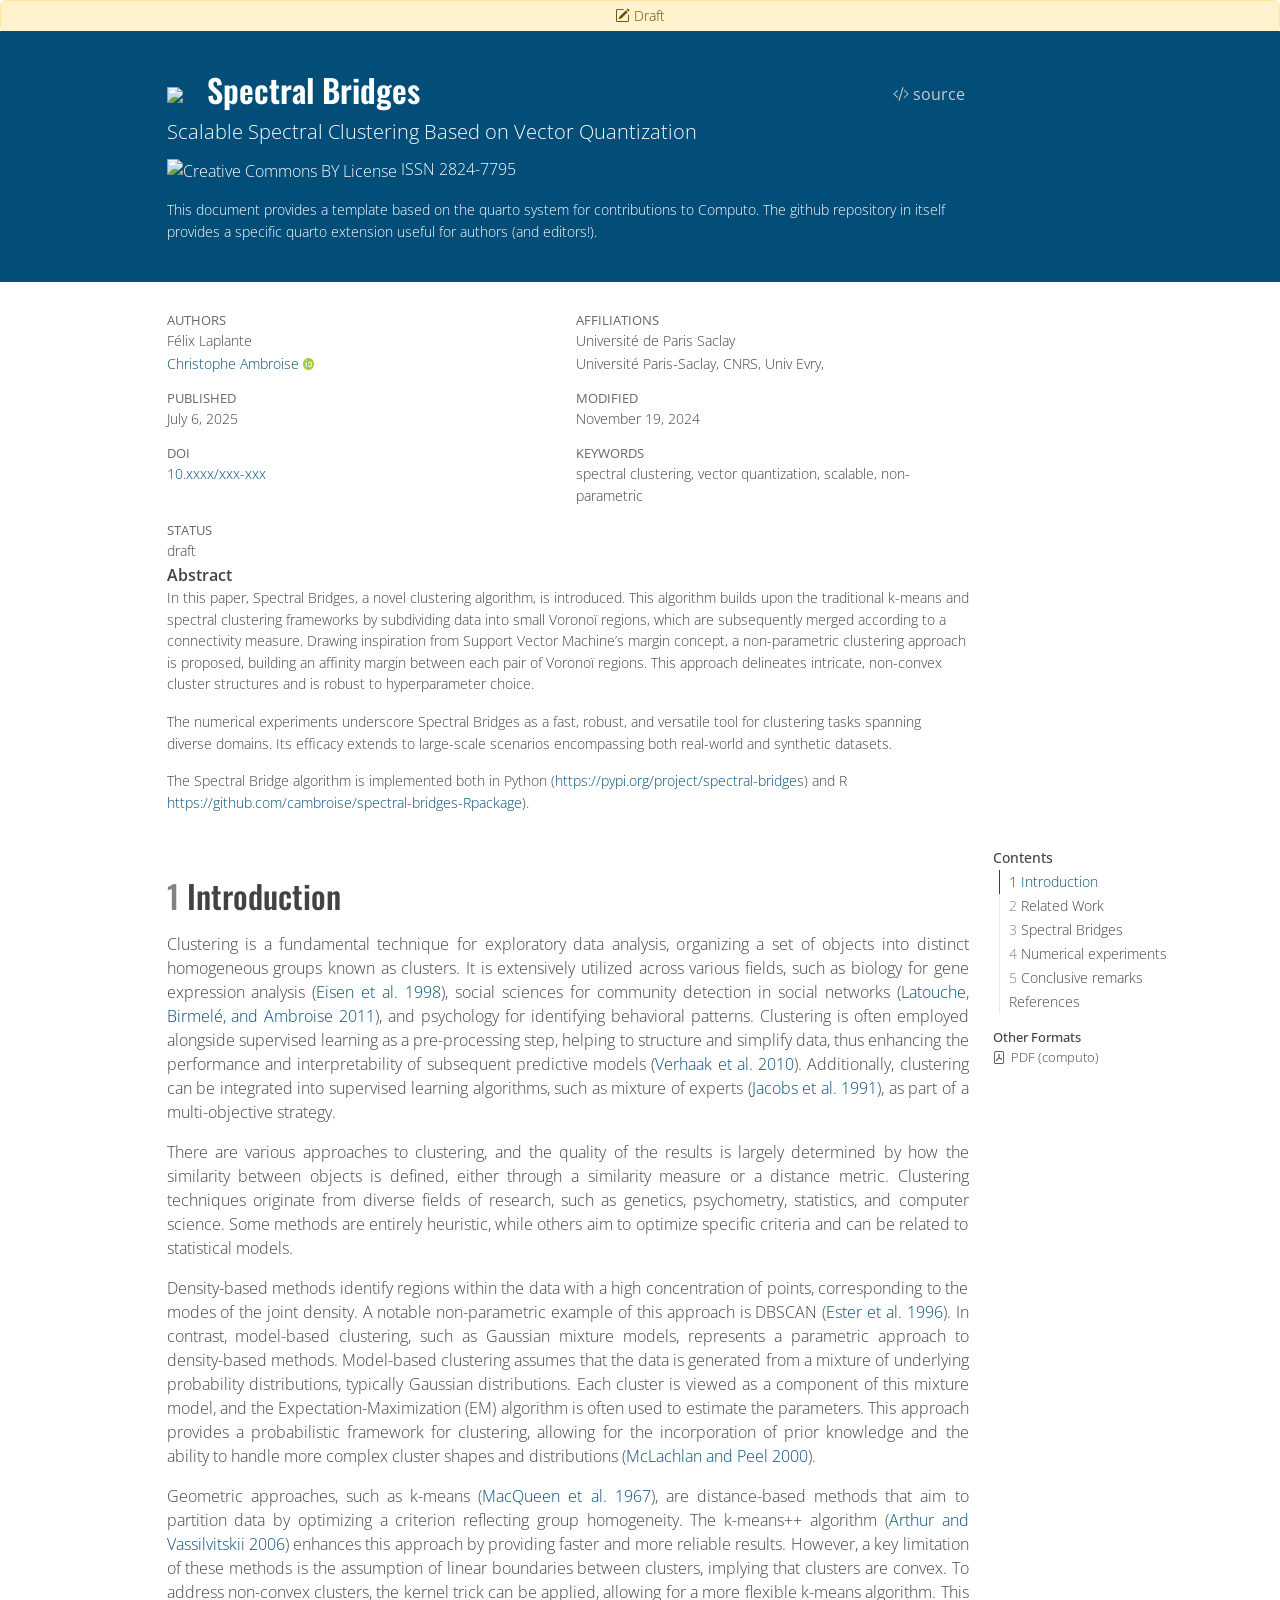
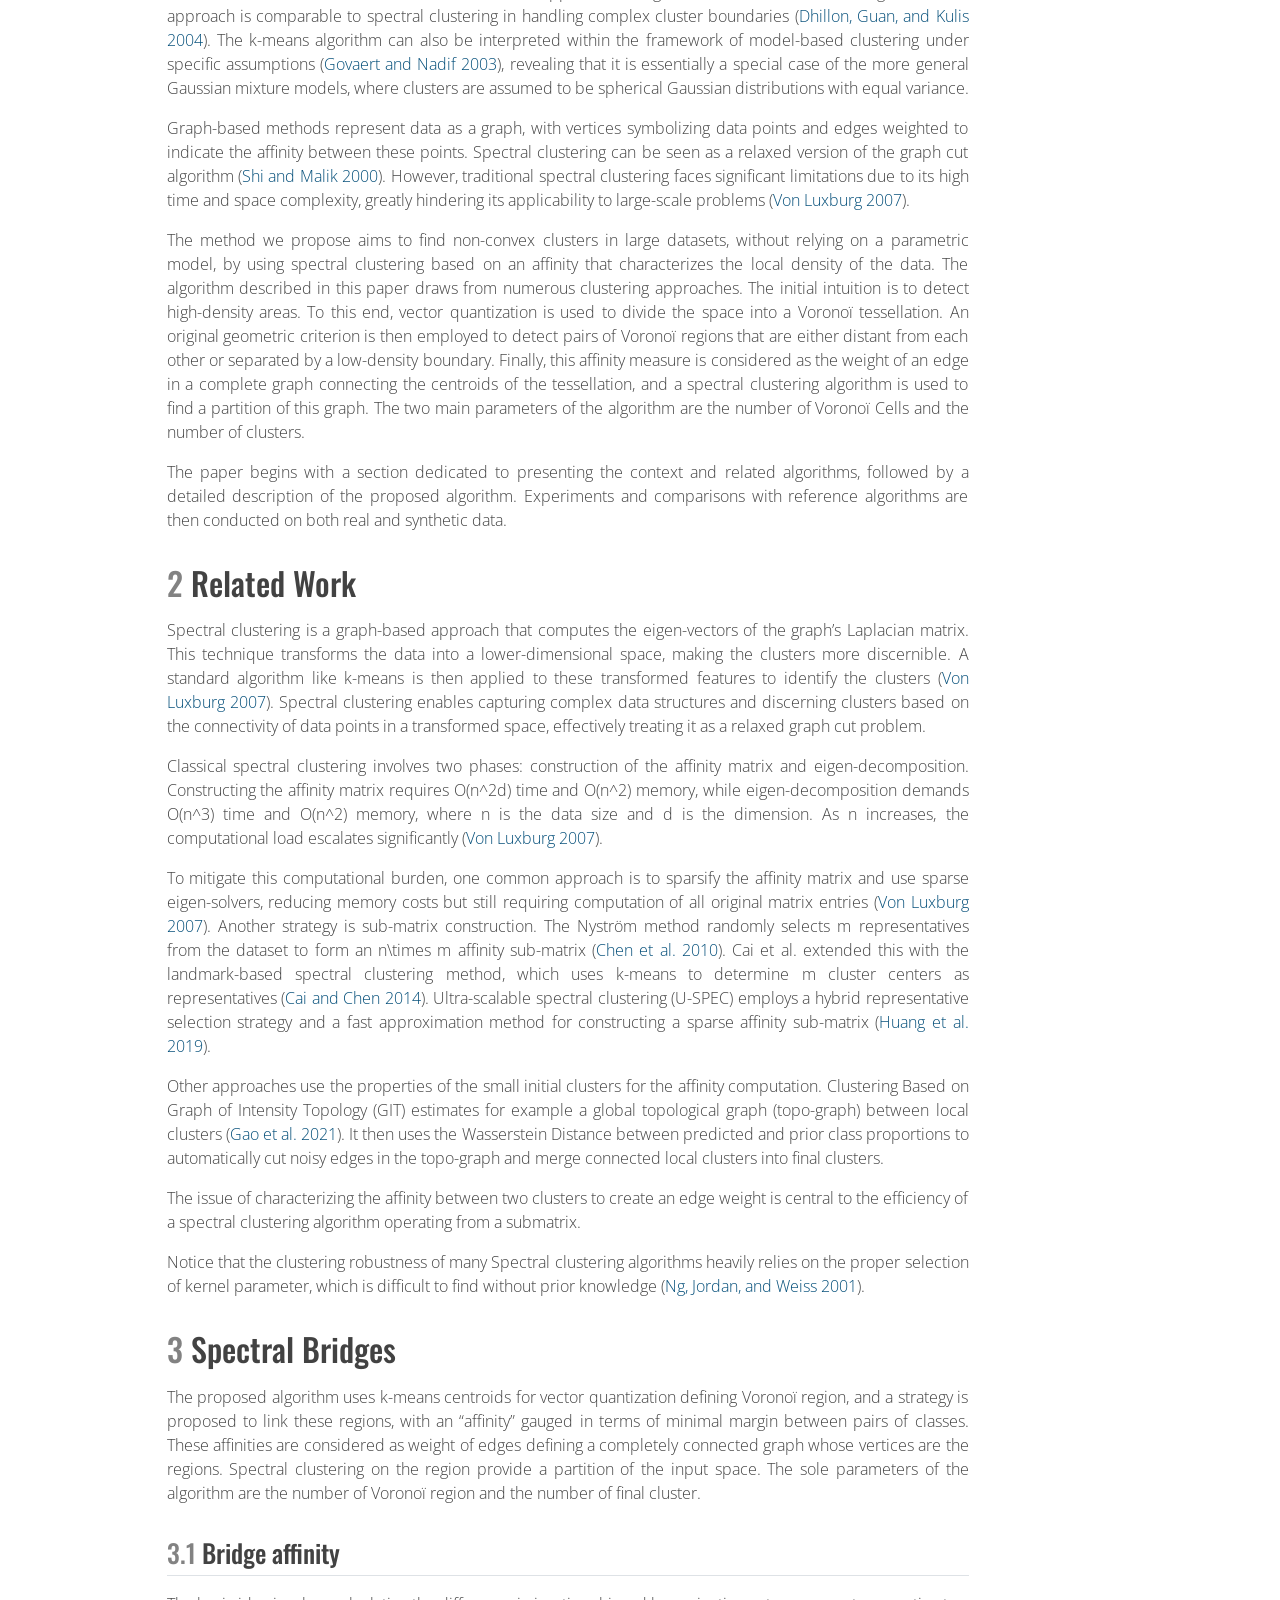
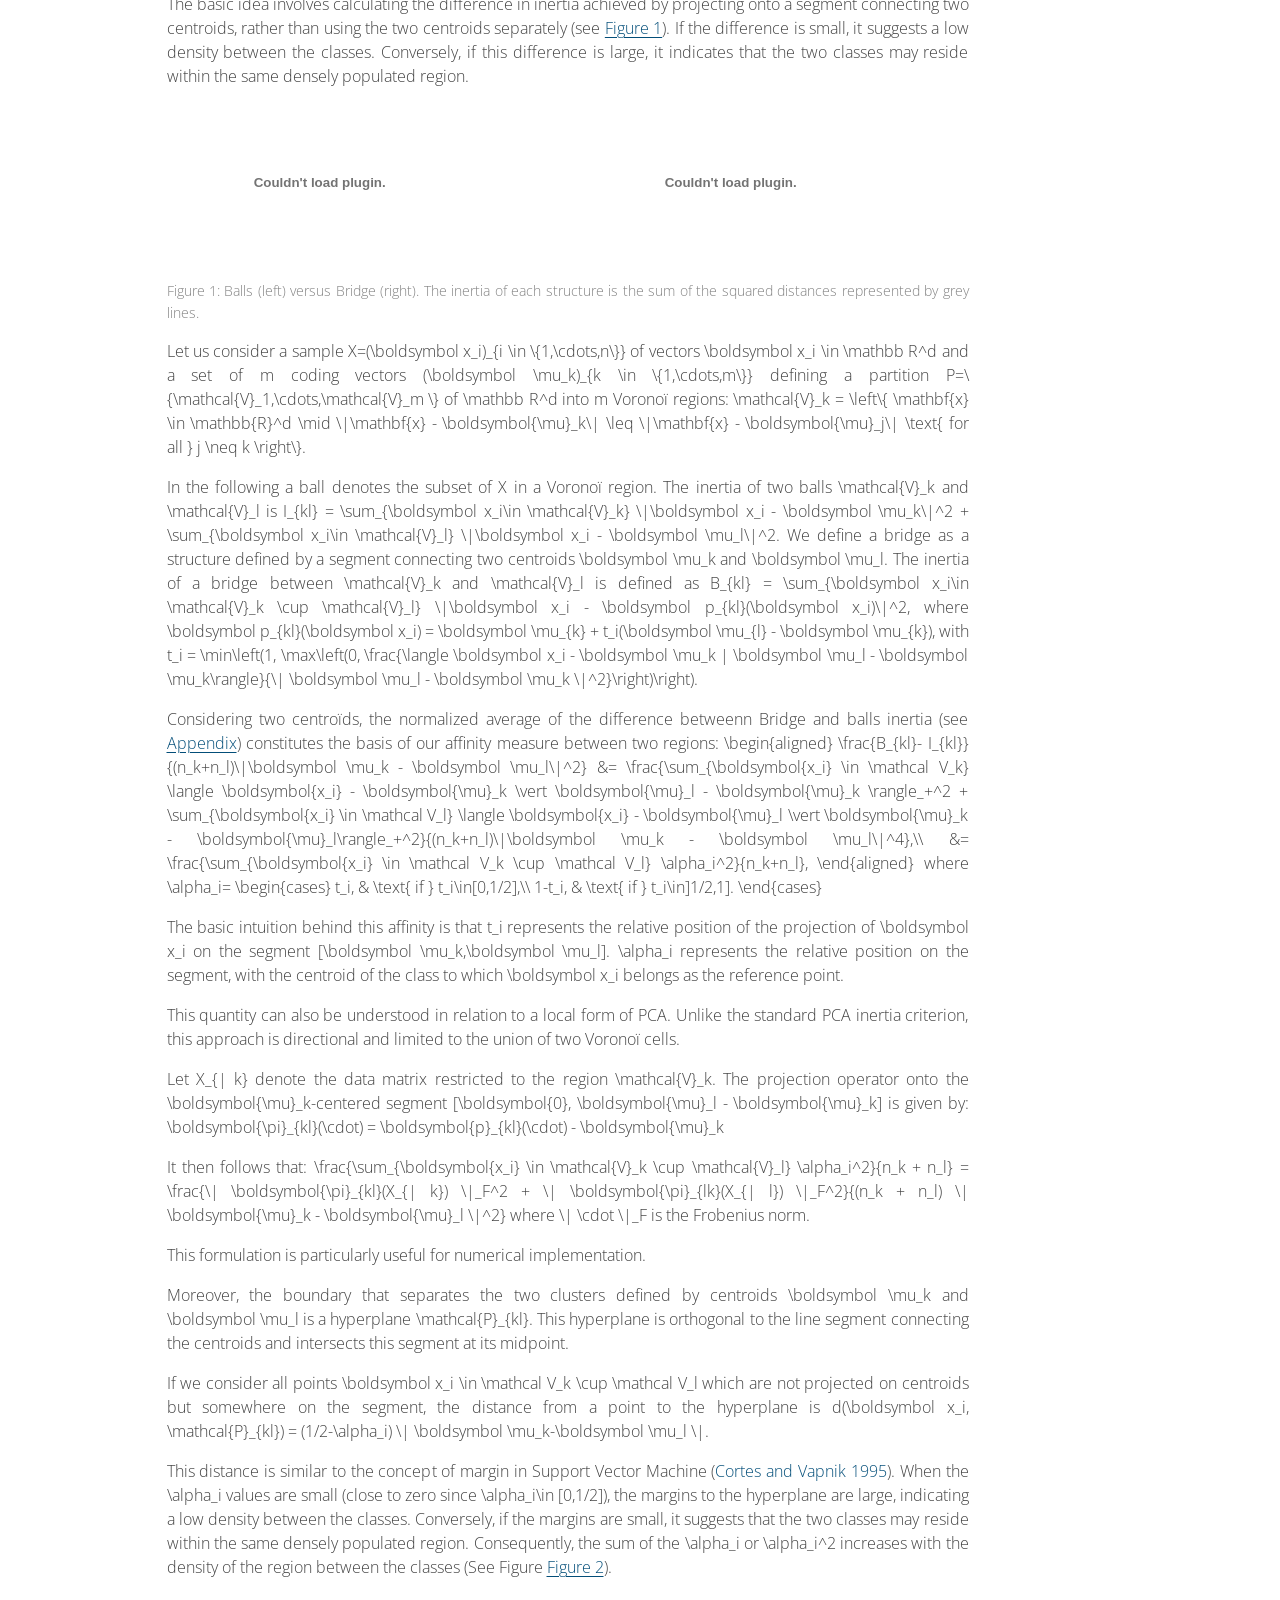
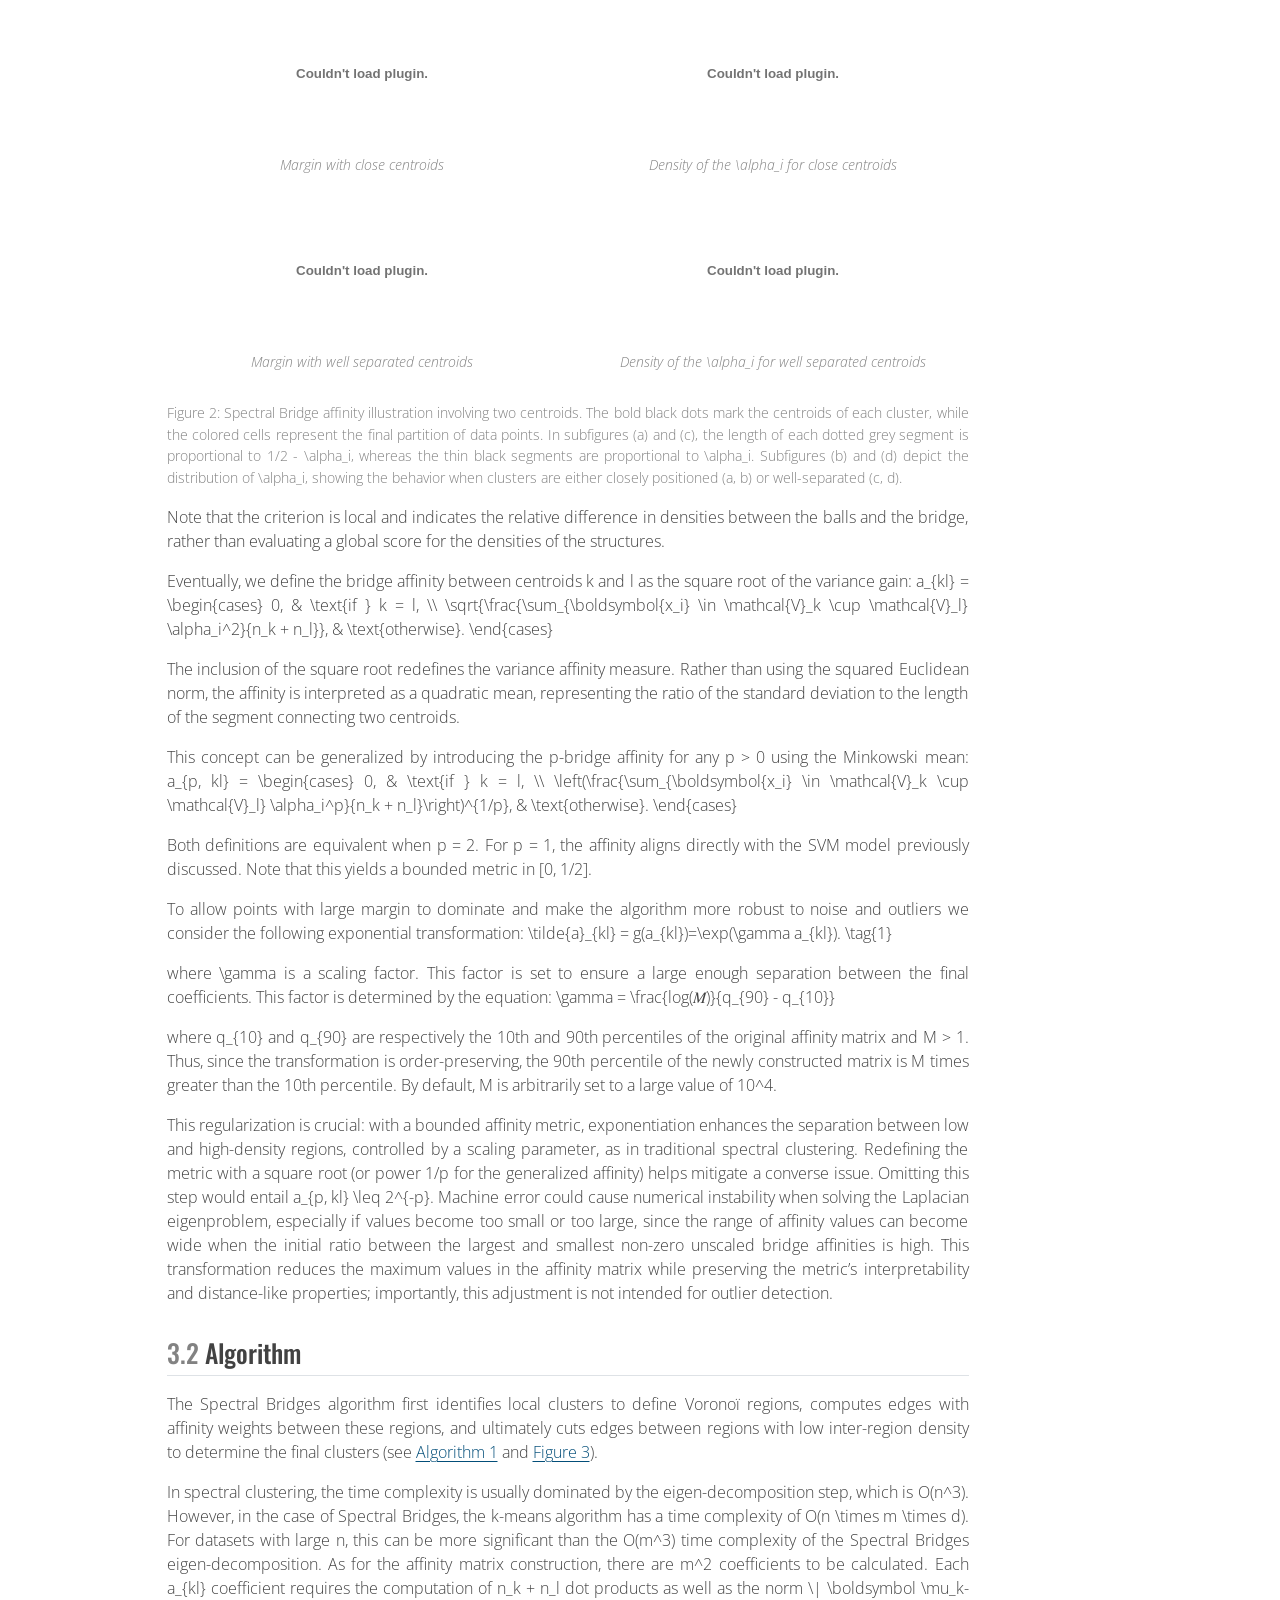
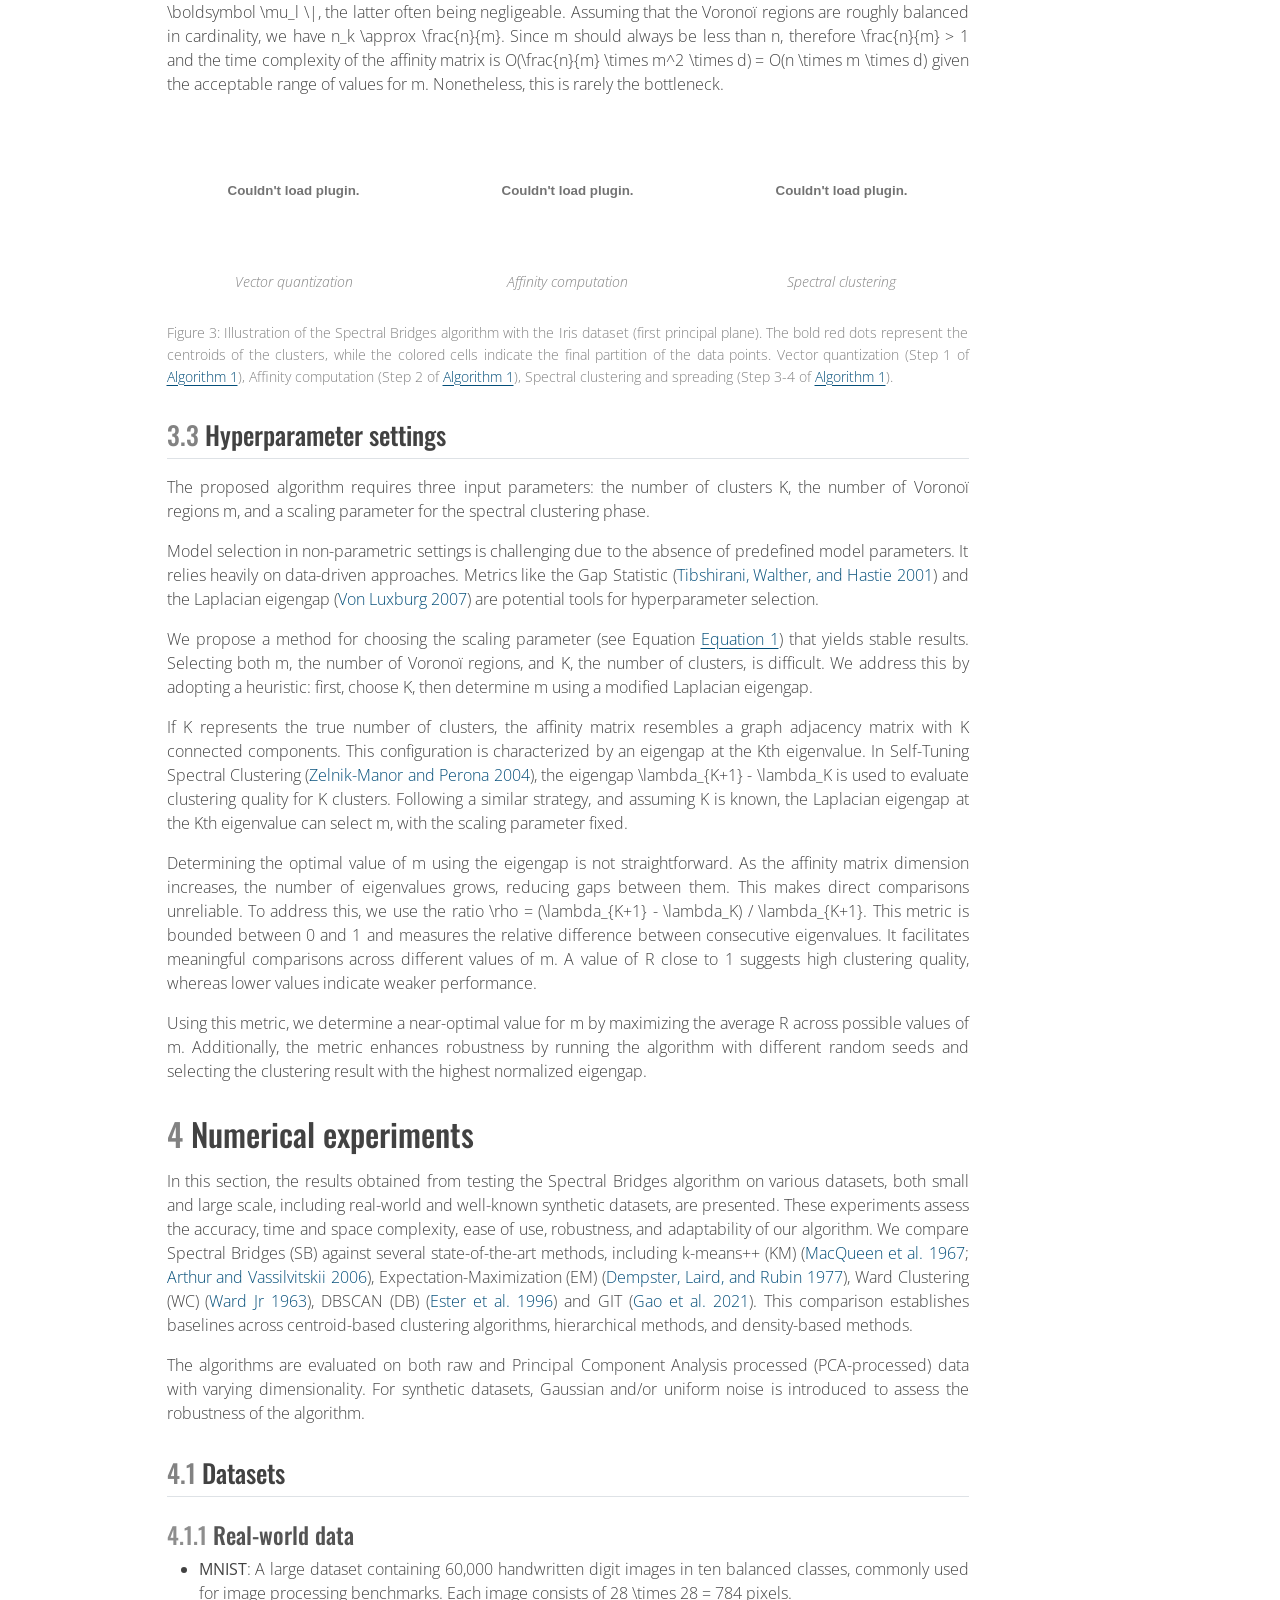
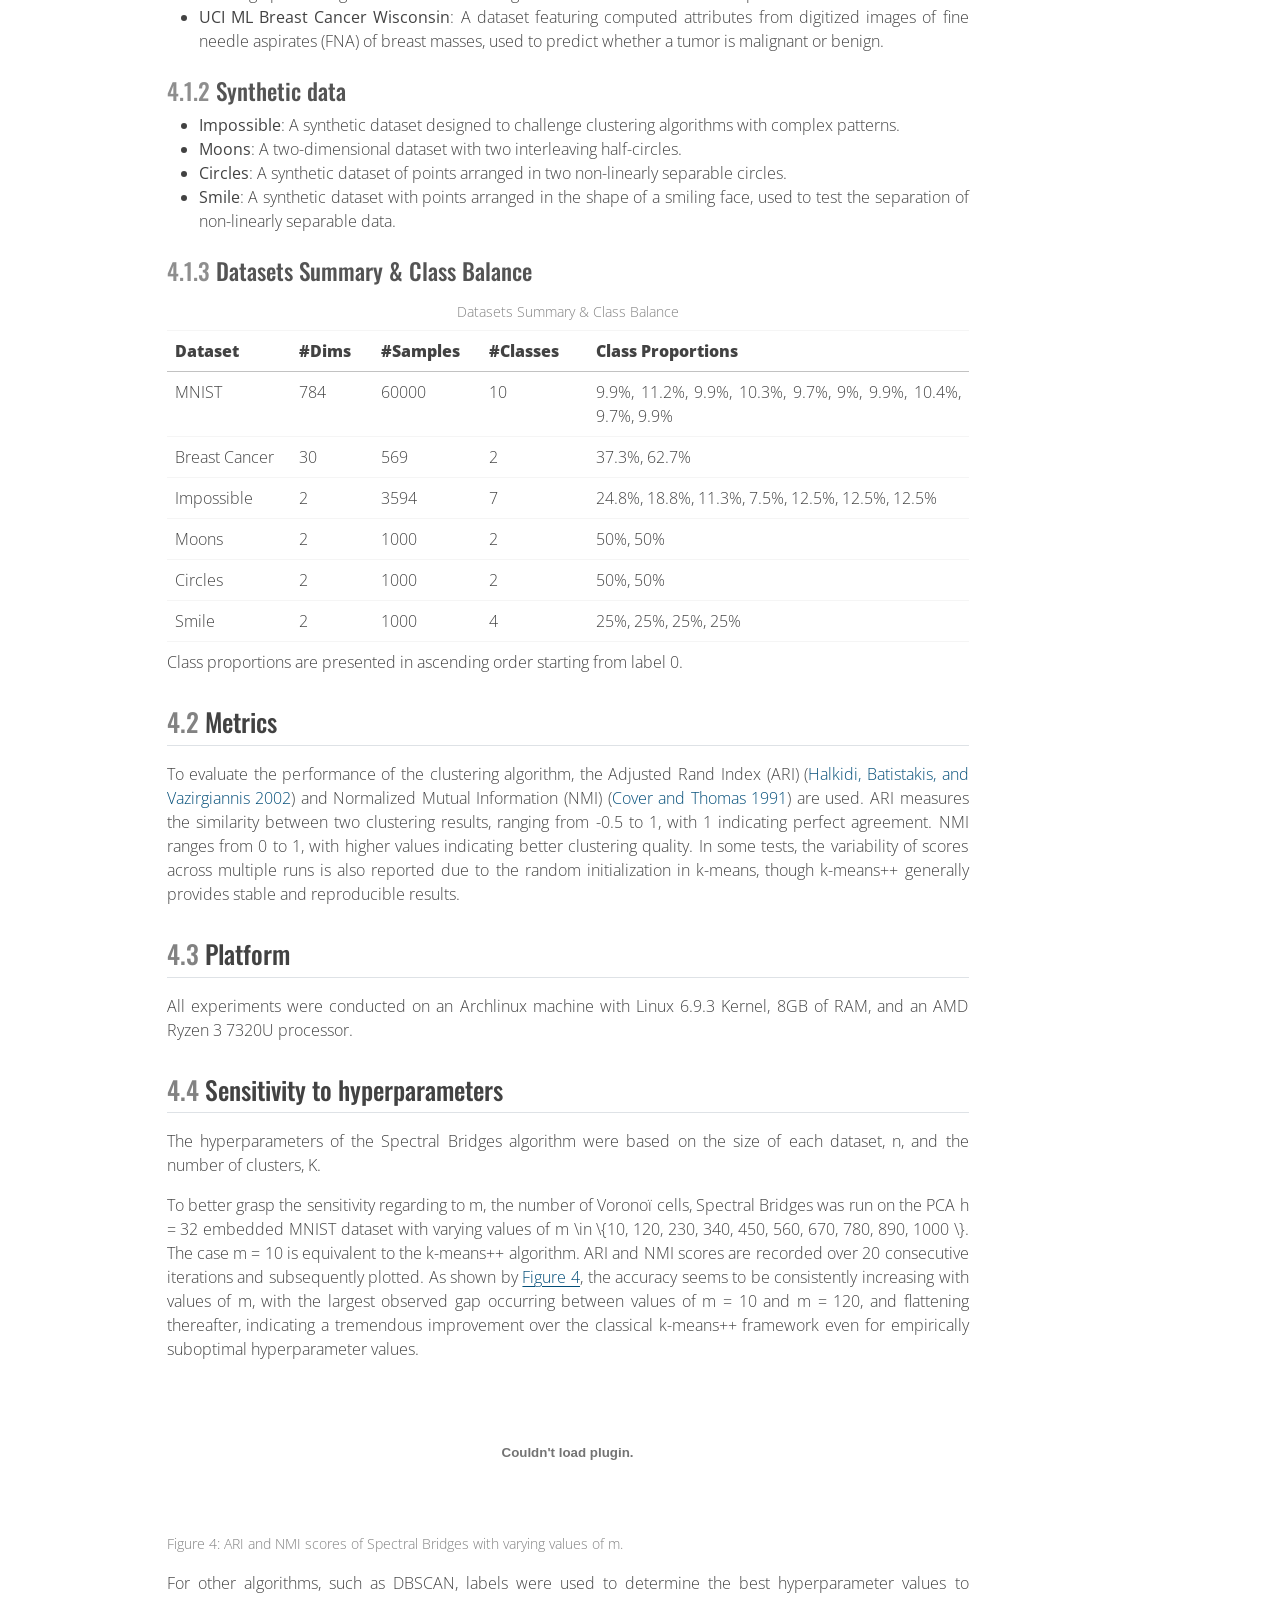
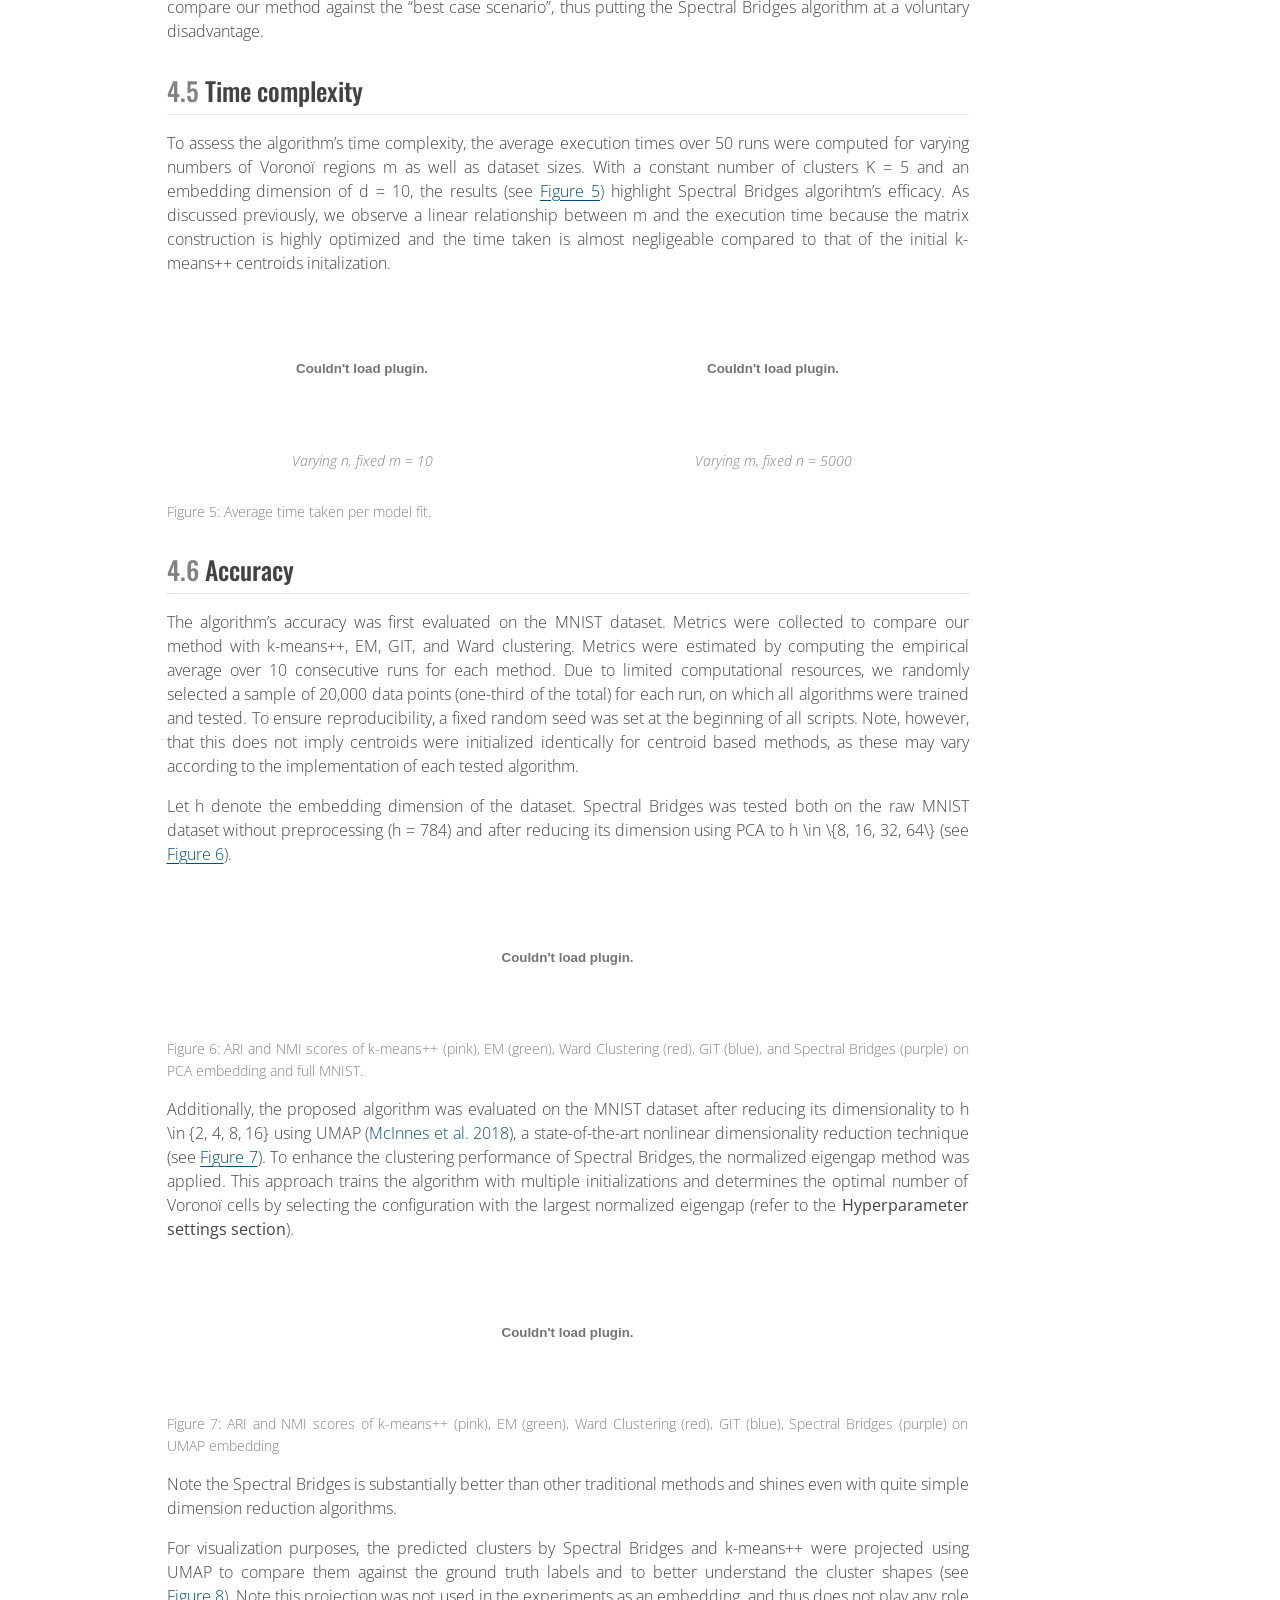
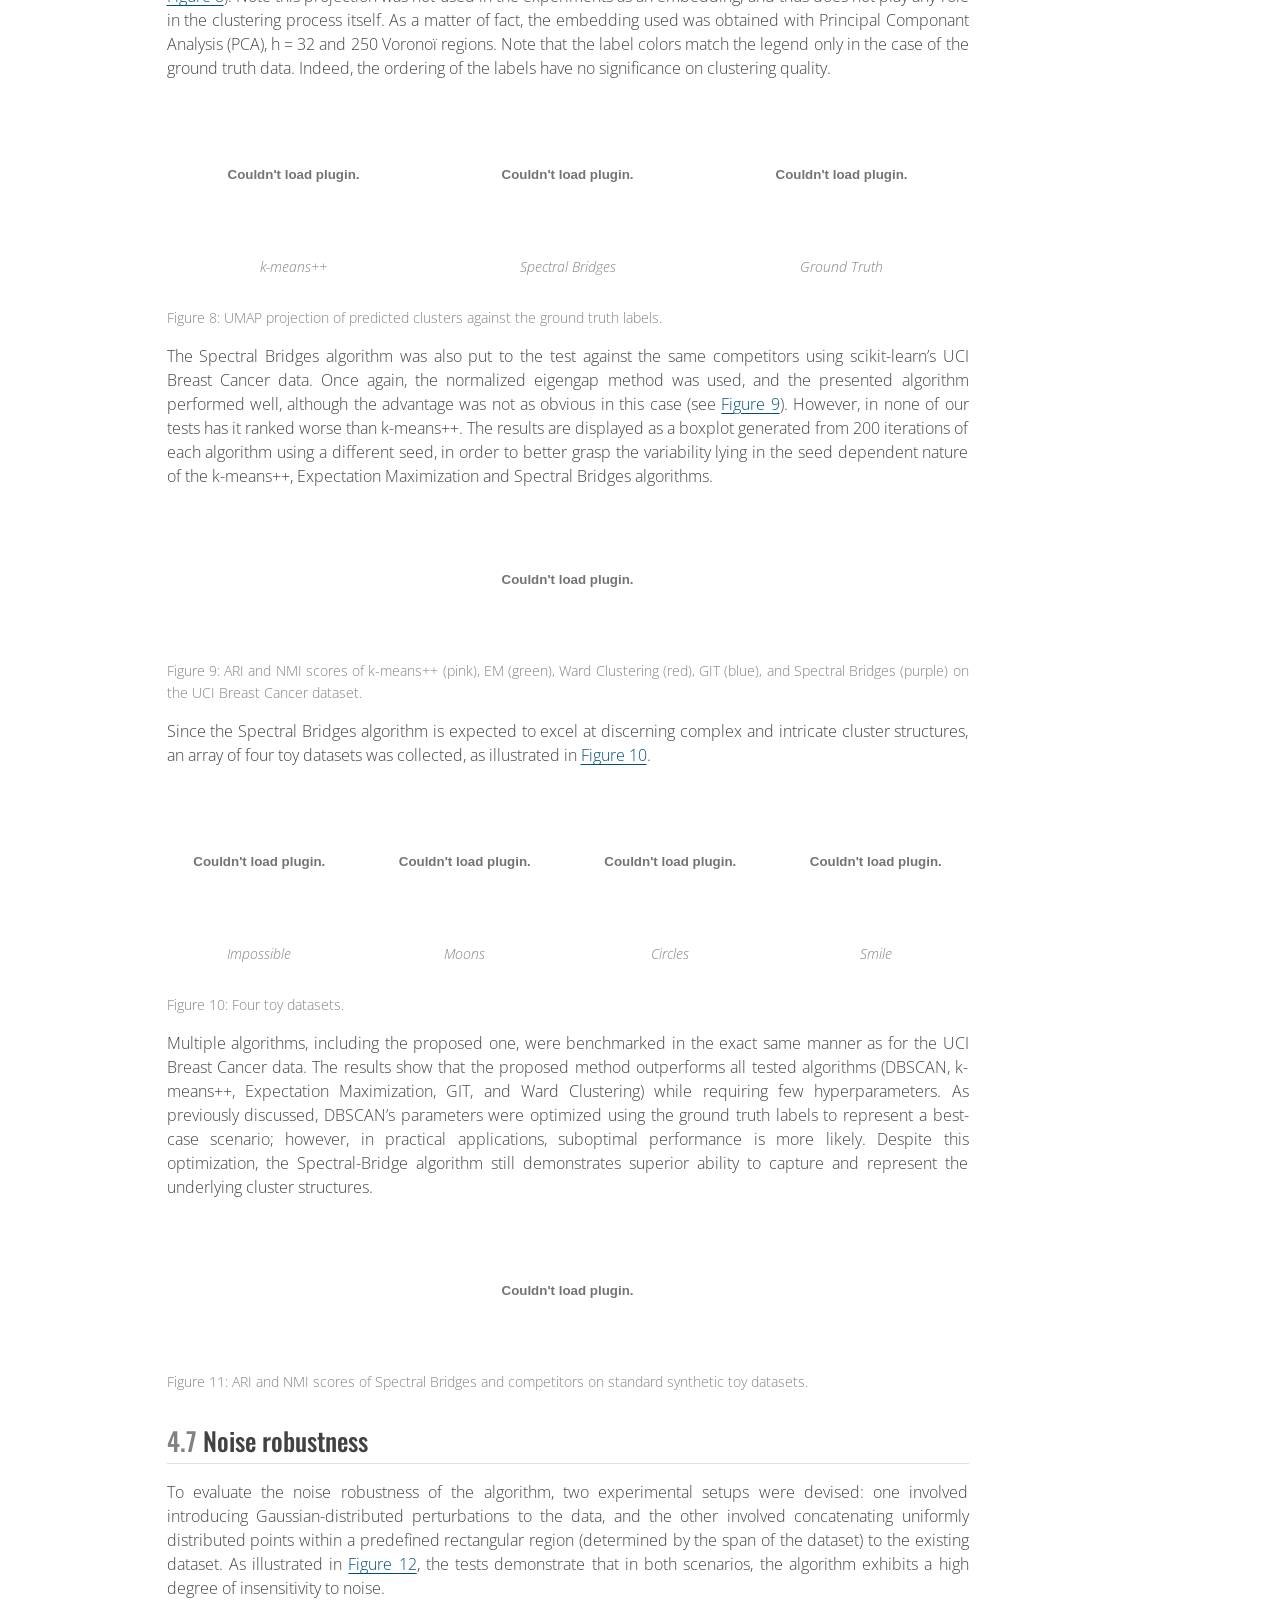
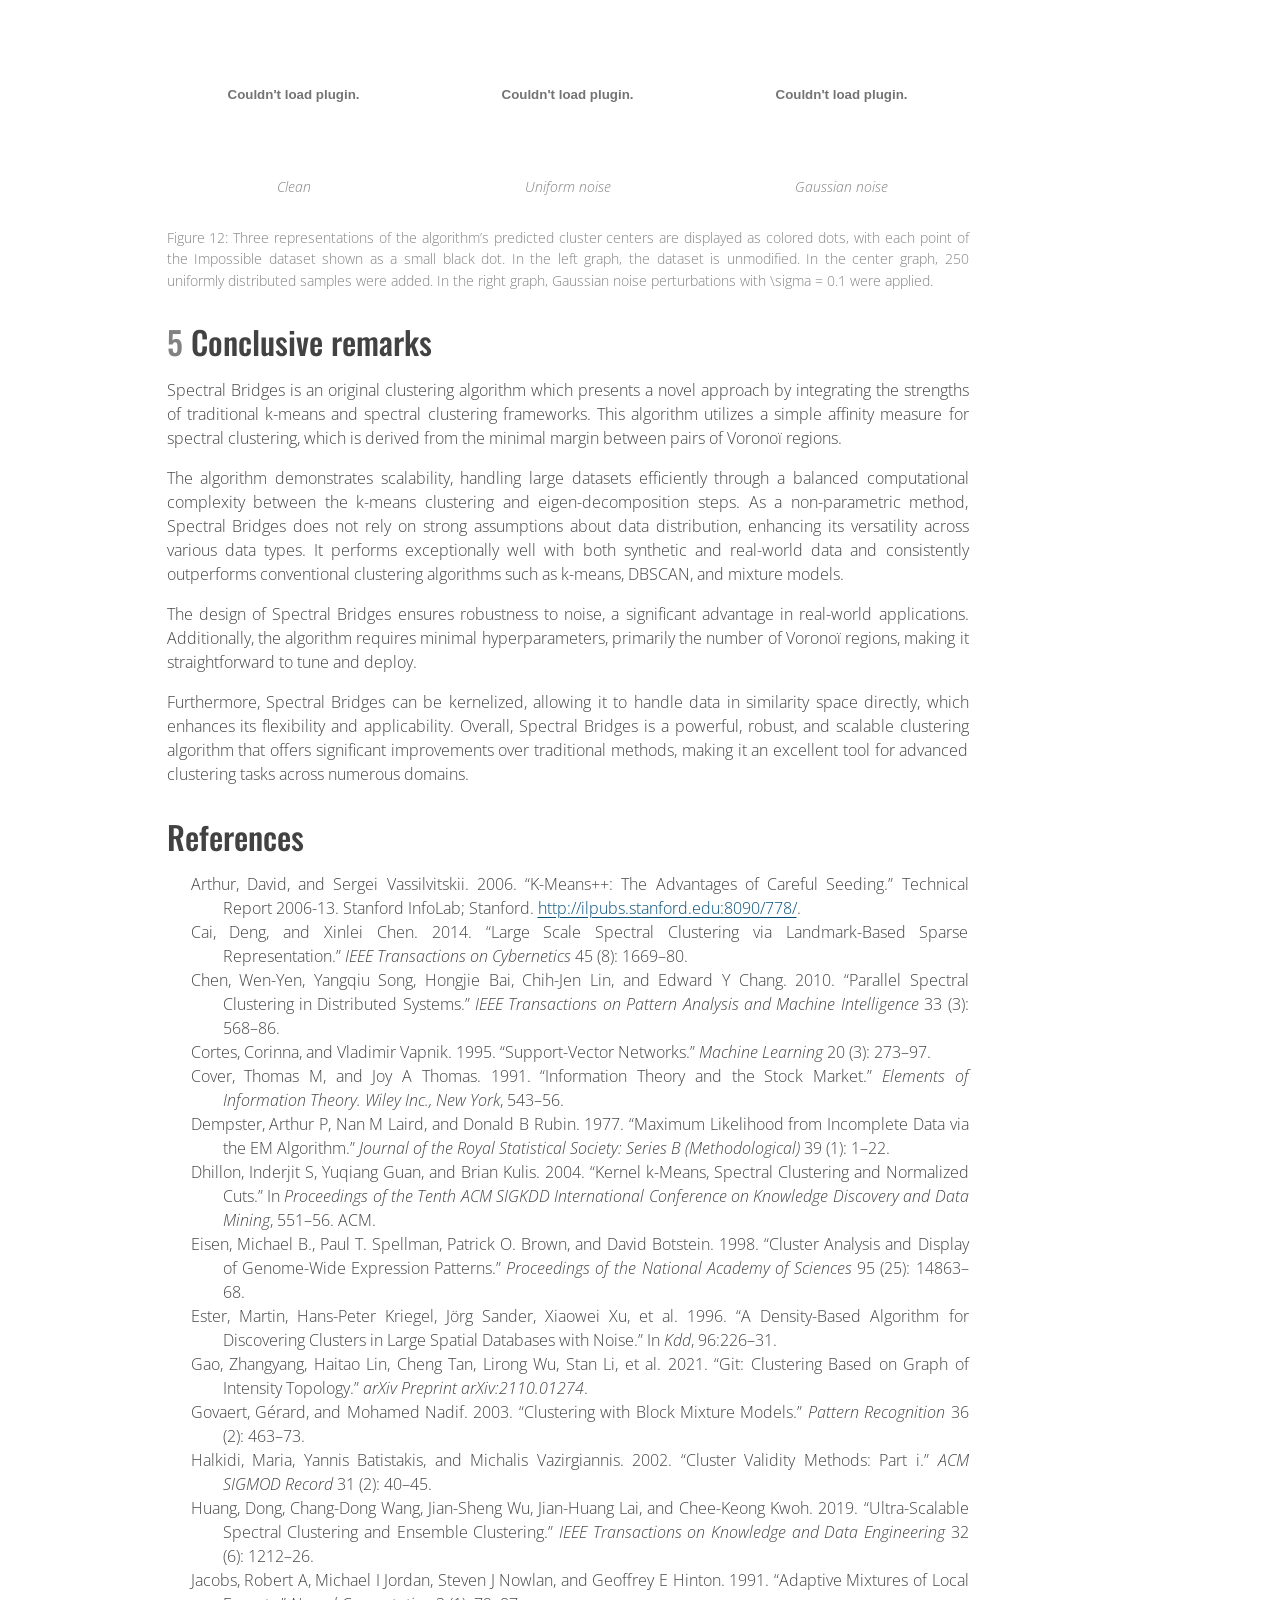
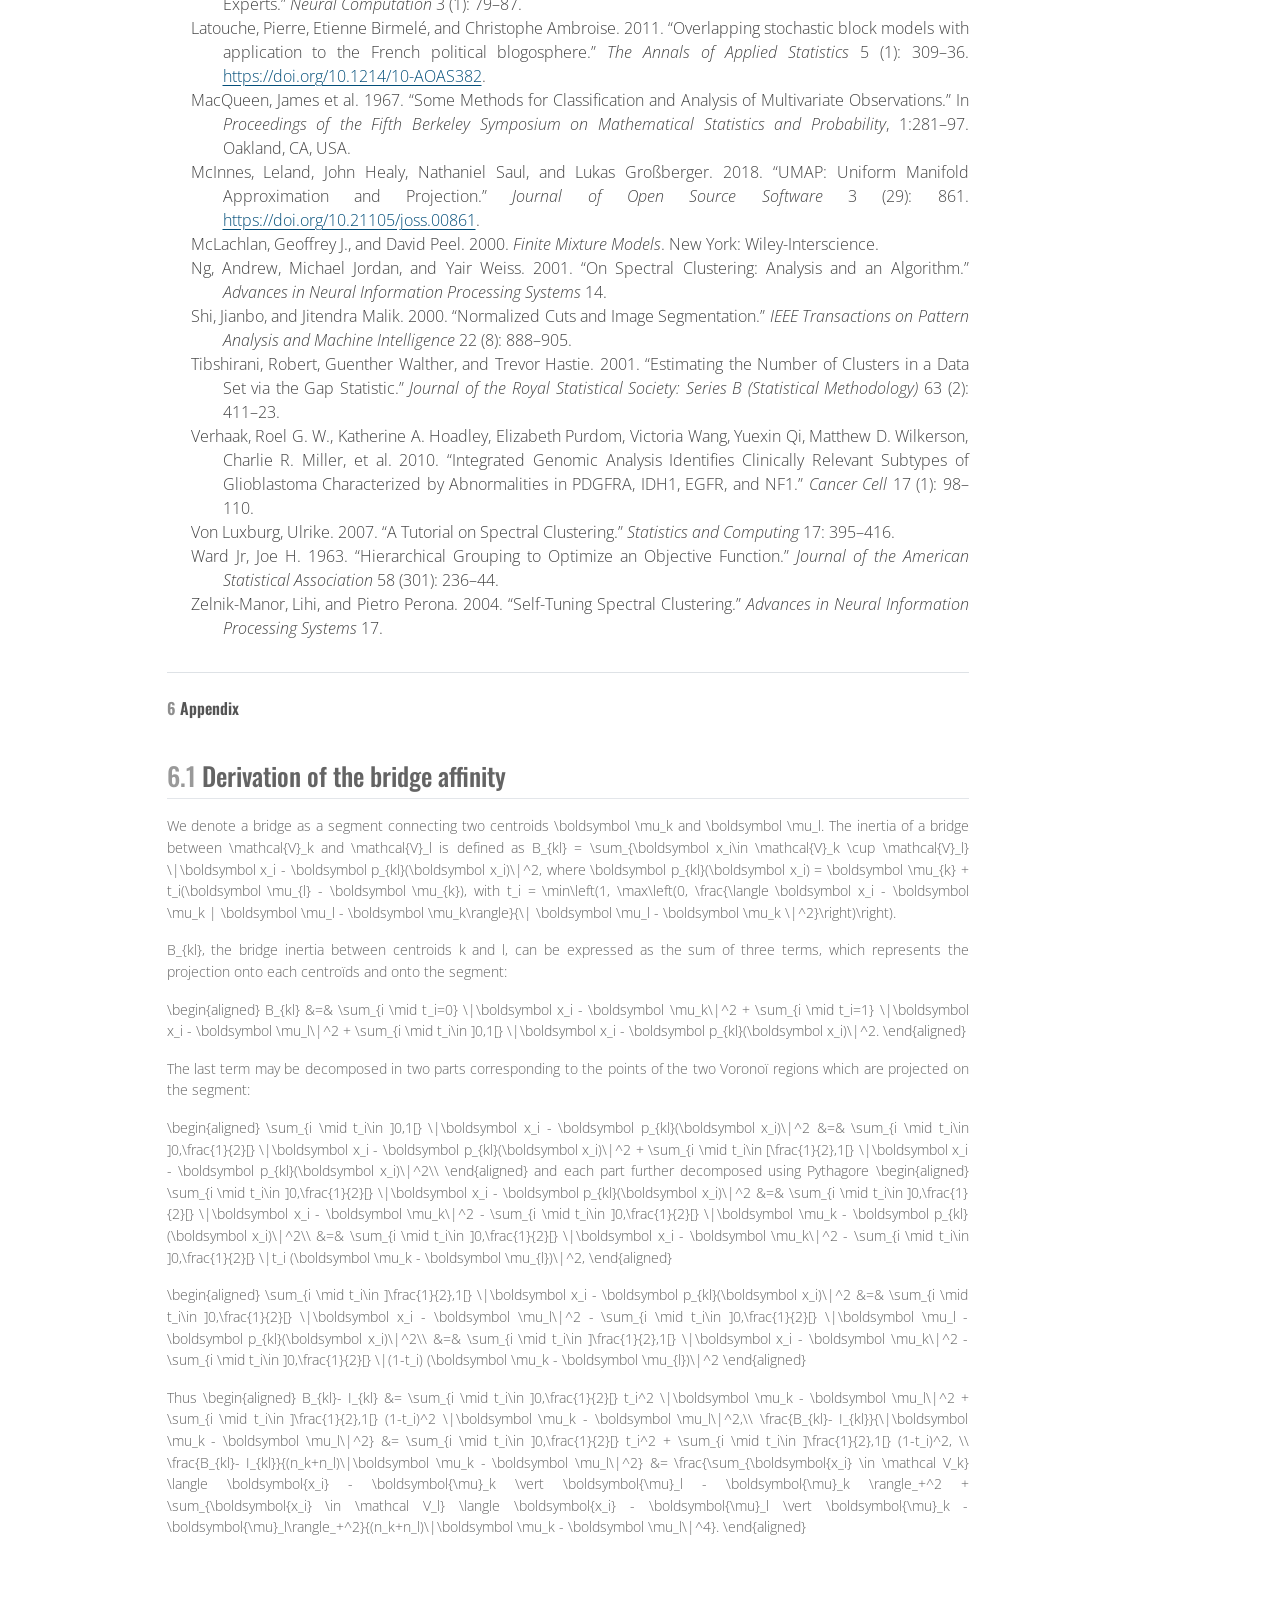
==== index.html @ 22563e68 "Built site for gh-pages" ====
<!DOCTYPE html>
<html xmlns="http://www.w3.org/1999/xhtml" lang="en" xml:lang="en"><head>

<meta charset="utf-8">
<meta name="generator" content="quarto-1.5.57">

<meta name="viewport" content="width=device-width, initial-scale=1.0, user-scalable=yes">

<meta name="author" content="Félix Laplante">
<meta name="author" content="Christophe Ambroise">
<meta name="dcterms.date" content="2025-07-06">
<meta name="keywords" content="spectral clustering, vector quantization, scalable, non-parametric">
<meta name="description" content="This document provides a template based on the quarto system for contributions to Computo. The github repository in itself provides a specific quarto extension useful for authors (and editors!).">

<title>Spectral Bridges</title>
<style>
code{white-space: pre-wrap;}
span.smallcaps{font-variant: small-caps;}
div.columns{display: flex; gap: min(4vw, 1.5em);}
div.column{flex: auto; overflow-x: auto;}
div.hanging-indent{margin-left: 1.5em; text-indent: -1.5em;}
ul.task-list{list-style: none;}
ul.task-list li input[type="checkbox"] {
  width: 0.8em;
  margin: 0 0.8em 0.2em -1em; /* quarto-specific, see https://github.com/quarto-dev/quarto-cli/issues/4556 */ 
  vertical-align: middle;
}
/* CSS for syntax highlighting */
pre > code.sourceCode { white-space: pre; position: relative; }
pre > code.sourceCode > span { line-height: 1.25; }
pre > code.sourceCode > span:empty { height: 1.2em; }
.sourceCode { overflow: visible; }
code.sourceCode > span { color: inherit; text-decoration: inherit; }
div.sourceCode { margin: 1em 0; }
pre.sourceCode { margin: 0; }
@media screen {
div.sourceCode { overflow: auto; }
}
@media print {
pre > code.sourceCode { white-space: pre-wrap; }
pre > code.sourceCode > span { display: inline-block; text-indent: -5em; padding-left: 5em; }
}
pre.numberSource code
  { counter-reset: source-line 0; }
pre.numberSource code > span
  { position: relative; left: -4em; counter-increment: source-line; }
pre.numberSource code > span > a:first-child::before
  { content: counter(source-line);
    position: relative; left: -1em; text-align: right; vertical-align: baseline;
    border: none; display: inline-block;
    -webkit-touch-callout: none; -webkit-user-select: none;
    -khtml-user-select: none; -moz-user-select: none;
    -ms-user-select: none; user-select: none;
    padding: 0 4px; width: 4em;
  }
pre.numberSource { margin-left: 3em;  padding-left: 4px; }
div.sourceCode
  {   }
@media screen {
pre > code.sourceCode > span > a:first-child::before { text-decoration: underline; }
}
/* CSS for citations */
div.csl-bib-body { }
div.csl-entry {
  clear: both;
  margin-bottom: 0em;
}
.hanging-indent div.csl-entry {
  margin-left:2em;
  text-indent:-2em;
}
div.csl-left-margin {
  min-width:2em;
  float:left;
}
div.csl-right-inline {
  margin-left:2em;
  padding-left:1em;
}
div.csl-indent {
  margin-left: 2em;
}</style>


<script src="spectral-bridges_files/libs/clipboard/clipboard.min.js"></script>
<script src="spectral-bridges_files/libs/quarto-html/quarto.js"></script>
<script src="spectral-bridges_files/libs/quarto-html/popper.min.js"></script>
<script src="spectral-bridges_files/libs/quarto-html/tippy.umd.min.js"></script>
<script src="spectral-bridges_files/libs/quarto-html/anchor.min.js"></script>
<link href="spectral-bridges_files/libs/quarto-html/tippy.css" rel="stylesheet">
<link href="spectral-bridges_files/libs/quarto-html/quarto-syntax-highlighting.css" rel="stylesheet" id="quarto-text-highlighting-styles">
<script src="spectral-bridges_files/libs/bootstrap/bootstrap.min.js"></script>
<link href="spectral-bridges_files/libs/bootstrap/bootstrap-icons.css" rel="stylesheet">
<link href="spectral-bridges_files/libs/bootstrap/bootstrap.min.css" rel="stylesheet" id="quarto-bootstrap" data-mode="light">
<script src="spectral-bridges_files/libs/quarto-contrib/pseudocode-2.4.1/pseudocode.min.js"></script>
<link href="spectral-bridges_files/libs/quarto-contrib/pseudocode-2.4.1/pseudocode.min.css" rel="stylesheet">
<style>

      .quarto-title-block .quarto-title-banner h1,
      .quarto-title-block .quarto-title-banner h2,
      .quarto-title-block .quarto-title-banner h3,
      .quarto-title-block .quarto-title-banner h4,
      .quarto-title-block .quarto-title-banner h5,
      .quarto-title-block .quarto-title-banner h6
      {
        color: #FFFFFF;
      }

      .quarto-title-block .quarto-title-banner {
        color: #FFFFFF;
background: #034E79;
      }
</style>
<meta name="quarto:status" content="draft">

  <script>window.backupDefine = window.define; window.define = undefined;</script><script src="https://cdn.jsdelivr.net/npm/katex@latest/dist/katex.min.js"></script>
  <script>document.addEventListener("DOMContentLoaded", function () {
 var mathElements = document.getElementsByClassName("math");
 var macros = [];
 for (var i = 0; i < mathElements.length; i++) {
  var texText = mathElements[i].firstChild;
  if (mathElements[i].tagName == "SPAN") {
   katex.render(texText.data, mathElements[i], {
    displayMode: mathElements[i].classList.contains('display'),
    throwOnError: false,
    macros: macros,
    fleqn: false
   });
}}});
  </script>
  <script>window.define = window.backupDefine; window.backupDefine = undefined;</script><link rel="stylesheet" href="https://cdn.jsdelivr.net/npm/katex@latest/dist/katex.min.css">

<script type="text/javascript">
const typesetMath = (el) => {
  if (window.MathJax) {
    // MathJax Typeset
    window.MathJax.typeset([el]);
  } else if (window.katex) {
    // KaTeX Render
    var mathElements = el.getElementsByClassName("math");
    var macros = [];
    for (var i = 0; i < mathElements.length; i++) {
      var texText = mathElements[i].firstChild;
      if (mathElements[i].tagName == "SPAN") {
        window.katex.render(texText.data, mathElements[i], {
          displayMode: mathElements[i].classList.contains('display'),
          throwOnError: false,
          macros: macros,
          fleqn: false
        });
      }
    }
  }
}
window.Quarto = {
  typesetMath
};
</script>

<meta name="citation_title" content="Spectral Bridges">
<meta name="citation_keywords" content="spectral clustering,vector quantization,scalable,non-parametric">
<meta name="citation_author" content="Félix Laplante">
<meta name="citation_author" content="Christophe Ambroise">
<meta name="citation_publication_date" content="2025-07-06">
<meta name="citation_cover_date" content="2025-07-06">
<meta name="citation_year" content="2025">
<meta name="citation_online_date" content="2025-07-06">
<meta name="citation_fulltext_html_url" content="https://github.com/cambroise/spectral-bridges-computo">
<meta name="citation_doi" content="10.xxxx/xxx-xxx">
<meta name="citation_issn" content="2824-7795">
<meta name="citation_language" content="en">
<meta name="citation_journal_title" content="Computo">
<meta name="citation_reference" content="citation_title=Estimating the number of clusters in a data set via the gap statistic;,citation_author=Robert Tibshirani;,citation_author=Guenther Walther;,citation_author=Trevor Hastie;,citation_publication_date=2001;,citation_cover_date=2001;,citation_year=2001;,citation_issue=2;,citation_volume=63;,citation_journal_title=Journal of the Royal Statistical Society: Series B (Statistical Methodology);,citation_publisher=Wiley Online Library;">
<meta name="citation_reference" content="citation_title=UMAP: Uniform manifold approximation and projection;,citation_author=Leland McInnes;,citation_author=John Healy;,citation_author=Nathaniel Saul;,citation_author=Lukas Großberger;,citation_publication_date=2018;,citation_cover_date=2018;,citation_year=2018;,citation_fulltext_html_url=https://doi.org/10.21105/joss.00861;,citation_issue=29;,citation_doi=10.21105/joss.00861;,citation_volume=3;,citation_journal_title=Journal of Open Source Software;,citation_publisher=The Open Journal;">
<meta name="citation_reference" content="citation_title=Self-tuning spectral clustering;,citation_author=Lihi Zelnik-Manor;,citation_author=Pietro Perona;,citation_publication_date=2004;,citation_cover_date=2004;,citation_year=2004;,citation_volume=17;,citation_journal_title=Advances in neural information processing systems;">
<meta name="citation_reference" content="citation_title=On spectral clustering: Analysis and an algorithm;,citation_author=Andrew Ng;,citation_author=Michael Jordan;,citation_author=Yair Weiss;,citation_publication_date=2001;,citation_cover_date=2001;,citation_year=2001;,citation_volume=14;,citation_journal_title=Advances in neural information processing systems;">
<meta name="citation_reference" content="citation_title=Elements of information theory;,citation_author=Thomas M. Cover;,citation_author=Joy A. Thomas;,citation_publication_date=1991;,citation_cover_date=1991;,citation_year=1991;,citation_isbn=978-0-471-06259-2;">
<meta name="citation_reference" content="citation_title=Cluster validity methods: Part i;,citation_author=Maria Halkidi;,citation_author=Yannis Batistakis;,citation_author=Michalis Vazirgiannis;,citation_publication_date=2002;,citation_cover_date=2002;,citation_year=2002;,citation_issue=2;,citation_volume=31;,citation_journal_title=ACM SIGMOD Record;,citation_publisher=ACM New York, NY, USA;">
<meta name="citation_reference" content="citation_title=Information theory and the stock market;,citation_author=Thomas M Cover;,citation_author=Joy A Thomas;,citation_publication_date=1991;,citation_cover_date=1991;,citation_year=1991;,citation_journal_title=Elements of Information Theory. Wiley Inc., New York;">
<meta name="citation_reference" content="citation_title=Hierarchical grouping to optimize an objective function;,citation_author=Joe H Ward Jr;,citation_publication_date=1963;,citation_cover_date=1963;,citation_year=1963;,citation_issue=301;,citation_volume=58;,citation_journal_title=Journal of the American Statistical Association;,citation_publisher=Taylor &amp;amp;amp; Francis;">
<meta name="citation_reference" content="citation_title=Finite mixture models;,citation_author=Geoffrey J. McLachlan;,citation_author=David Peel;,citation_publication_date=2000;,citation_cover_date=2000;,citation_year=2000;,citation_isbn=9780471006268;">
<meta name="citation_reference" content="citation_title=Clustering with block mixture models;,citation_author=Gérard Govaert;,citation_author=Mohamed Nadif;,citation_publication_date=2003;,citation_cover_date=2003;,citation_year=2003;,citation_issue=2;,citation_volume=36;,citation_journal_title=Pattern Recognition;,citation_publisher=Elsevier;">
<meta name="citation_reference" content="citation_title=Kernel k-means, spectral clustering and normalized cuts;,citation_author=Inderjit S Dhillon;,citation_author=Yuqiang Guan;,citation_author=Brian Kulis;,citation_publication_date=2004;,citation_cover_date=2004;,citation_year=2004;,citation_conference_title=Proceedings of the tenth ACM SIGKDD international conference on knowledge discovery and data mining;,citation_conference=ACM;">
<meta name="citation_reference" content="citation_title=K-means++: The advantages of careful seeding;,citation_abstract=The k-means method is a widely used clustering technique that seeks to minimize the average squared distance between points in the same cluster. Although it offers no accuracy guarantees, its simplicity and speed are very appealing in practice. By augmenting k-means with a simple, randomized seeding technique, we obtain an algorithm that is $O(\log k)$-competitive with the optimal clustering. Experiments show our augmentation improves both the speed and the accuracy of k-means, often quite dramatically.;,citation_author=David Arthur;,citation_author=Sergei Vassilvitskii;,citation_publication_date=2006;,citation_cover_date=2006;,citation_year=2006;,citation_fulltext_html_url=http://ilpubs.stanford.edu:8090/778/;,citation_technical_report_institution=Stanford InfoLab; Stanford;,citation_technical_report_number=2006-13;">
<meta name="citation_reference" content="citation_title=Normalized cuts and image segmentation;,citation_author=Jianbo Shi;,citation_author=Jitendra Malik;,citation_publication_date=2000;,citation_cover_date=2000;,citation_year=2000;,citation_issue=8;,citation_volume=22;,citation_journal_title=IEEE Transactions on Pattern Analysis and Machine Intelligence;,citation_publisher=IEEE;">
<meta name="citation_reference" content="citation_title=Maximum likelihood from incomplete data via the EM algorithm;,citation_author=Arthur P Dempster;,citation_author=Nan M Laird;,citation_author=Donald B Rubin;,citation_publication_date=1977;,citation_cover_date=1977;,citation_year=1977;,citation_issue=1;,citation_volume=39;,citation_journal_title=Journal of the Royal Statistical Society: Series B (Methodological);,citation_publisher=Wiley Online Library;">
<meta name="citation_reference" content="citation_title=Integrated genomic analysis identifies clinically relevant subtypes of glioblastoma characterized by abnormalities in PDGFRA, IDH1, EGFR, and NF1;,citation_author=Roel G. W. Verhaak;,citation_author=Katherine A. Hoadley;,citation_author=Elizabeth Purdom;,citation_author=Victoria Wang;,citation_author=Yuexin Qi;,citation_author=Matthew D. Wilkerson;,citation_author=Charlie R. Miller;,citation_author=Li Ding;,citation_author=Todd Golub;,citation_author=Jill P. Mesirov;,citation_author=Gabriela Alexe;,citation_author=Michael Lawrence;,citation_author=Michael O’Kelly;,citation_author=Pablo Tamayo;,citation_author=Bruce A. Weir;,citation_author=Stacey Gabriel;,citation_author=Wendy Winckler;,citation_author=Shubhada Gupta;,citation_author=Henrik Bengtsson;,citation_author=Lakshmi Jakkula;,citation_author=Heidi S. Feiler;,citation_author=Jennifer G. Hodgson;,citation_author=Christopher D. James;,citation_author=Jann N. Sarkaria;,citation_author=Cameron Brennan;,citation_author=Arnold Kahn;,citation_author=Paul T. Spellman;,citation_author=Richard K. Wilson;,citation_author=Terence P. Speed;,citation_author=Joe W. Gray;,citation_author=Matthew Meyerson;,citation_author=Gad Getz;,citation_author=Charles M. Perou;,citation_author=D. Neil Hayes;,citation_publication_date=2010;,citation_cover_date=2010;,citation_year=2010;,citation_issue=1;,citation_volume=17;,citation_journal_title=Cancer Cell;,citation_publisher=Elsevier;">
<meta name="citation_reference" content="citation_title=Cluster analysis and display of genome-wide expression patterns;,citation_author=Michael B. Eisen;,citation_author=Paul T. Spellman;,citation_author=Patrick O. Brown;,citation_author=David Botstein;,citation_publication_date=1998;,citation_cover_date=1998;,citation_year=1998;,citation_issue=25;,citation_volume=95;,citation_journal_title=Proceedings of the National Academy of Sciences;,citation_publisher=National Acad Sciences;">
<meta name="citation_reference" content="citation_title=Overlapping stochastic block models with application to the French political blogosphere;,citation_author=Pierre Latouche;,citation_author=Etienne Birmelé;,citation_author=Christophe Ambroise;,citation_publication_date=2011;,citation_cover_date=2011;,citation_year=2011;,citation_fulltext_html_url=https://doi.org/10.1214/10-AOAS382;,citation_issue=1;,citation_doi=10.1214/10-AOAS382;,citation_volume=5;,citation_journal_title=The Annals of Applied Statistics;,citation_publisher=Institute of Mathematical Statistics;">
<meta name="citation_reference" content="citation_title=Adaptive mixtures of local experts;,citation_author=Robert A Jacobs;,citation_author=Michael I Jordan;,citation_author=Steven J Nowlan;,citation_author=Geoffrey E Hinton;,citation_publication_date=1991;,citation_cover_date=1991;,citation_year=1991;,citation_issue=1;,citation_volume=3;,citation_journal_title=Neural computation;,citation_publisher=MIT Press;">
<meta name="citation_reference" content="citation_title=Git: Clustering based on graph of intensity topology;,citation_author=Zhangyang Gao;,citation_author=Haitao Lin;,citation_author=Cheng Tan;,citation_author=Lirong Wu;,citation_author=Stan Li;,citation_author=others;,citation_publication_date=2021;,citation_cover_date=2021;,citation_year=2021;,citation_journal_title=arXiv preprint arXiv:2110.01274;">
<meta name="citation_reference" content="citation_title=Large scale spectral clustering via landmark-based sparse representation;,citation_author=Deng Cai;,citation_author=Xinlei Chen;,citation_publication_date=2014;,citation_cover_date=2014;,citation_year=2014;,citation_issue=8;,citation_volume=45;,citation_journal_title=IEEE transactions on cybernetics;,citation_publisher=IEEE;">
<meta name="citation_reference" content="citation_title=Parallel spectral clustering in distributed systems;,citation_author=Wen-Yen Chen;,citation_author=Yangqiu Song;,citation_author=Hongjie Bai;,citation_author=Chih-Jen Lin;,citation_author=Edward Y Chang;,citation_publication_date=2010;,citation_cover_date=2010;,citation_year=2010;,citation_issue=3;,citation_volume=33;,citation_journal_title=IEEE transactions on pattern analysis and machine intelligence;,citation_publisher=IEEE;">
<meta name="citation_reference" content="citation_title=Ultra-scalable spectral clustering and ensemble clustering;,citation_author=Dong Huang;,citation_author=Chang-Dong Wang;,citation_author=Jian-Sheng Wu;,citation_author=Jian-Huang Lai;,citation_author=Chee-Keong Kwoh;,citation_publication_date=2019;,citation_cover_date=2019;,citation_year=2019;,citation_issue=6;,citation_volume=32;,citation_journal_title=IEEE Transactions on Knowledge and Data Engineering;,citation_publisher=IEEE;">
<meta name="citation_reference" content="citation_title=Support-vector networks;,citation_author=Corinna Cortes;,citation_author=Vladimir Vapnik;,citation_publication_date=1995;,citation_cover_date=1995;,citation_year=1995;,citation_issue=3;,citation_volume=20;,citation_journal_title=Machine learning;,citation_publisher=Springer;">
<meta name="citation_reference" content="citation_title=Computo: Reproducible computational/algorithmic contributions in statistics and machine learning;,citation_author=Computo Team;,citation_publication_date=2021;,citation_cover_date=2021;,citation_year=2021;,citation_journal_title=computo;">
<meta name="citation_reference" content="citation_title=R: A language and environment for statistical computing;,citation_author=R Core Team;,citation_publication_date=2020;,citation_cover_date=2020;,citation_year=2020;,citation_fulltext_html_url=https://www.R-project.org/;">
<meta name="citation_reference" content="citation_title=Reticulate: Interface to python;,citation_author=Kevin Ushey;,citation_author=JJ Allaire;,citation_author=Yuan Tang;,citation_publication_date=2020;,citation_cover_date=2020;,citation_year=2020;,citation_fulltext_html_url=https://github.com/rstudio/reticulate;">
<meta name="citation_reference" content="citation_title=Python: An ecosystem for scientific computing;,citation_author=Fernando Perez;,citation_author=Brian E Granger;,citation_author=John D Hunter;,citation_publication_date=2011;,citation_cover_date=2011;,citation_year=2011;,citation_issue=2;,citation_volume=13;,citation_journal_title=Computing in Science
&amp;amp;amp; Engineering;,citation_publisher=AIP Publishing;">
<meta name="citation_reference" content="citation_title=Some methods for classification and analysis of multivariate observations;,citation_author=James MacQueen;,citation_author=others;,citation_publication_date=1967;,citation_cover_date=1967;,citation_year=1967;,citation_volume=1;,citation_conference_title=Proceedings of the fifth berkeley symposium on mathematical statistics and probability;,citation_conference=Oakland, CA, USA;">
<meta name="citation_reference" content="citation_title=On a class of repulsive mixture models;,citation_abstract=Finite or infinite mixture models are routinely used in Bayesian statistical practice for tasks such as clustering or density estimation. Such models are very attractive due to their flexibility and tractability. However, a common problem in fitting these or other discrete models to data is that they tend to produce a large number of overlapping clusters. Some attention has been given in the statistical literature to models that include a repulsive feature, i.e., that encourage separation of mixture components. We study here a method that has been shown to achieve this goal without sacrificing flexibility or model fit. The model is a special case of Gibbs measures, with a parameter that controls the level of repulsion that allows construction of d-dimensional probability densities whose coordinates tend to repel each other. This approach was successfully used for density regression in Quinlan et al. (J Stat Comput Simul 88(15):2931–2947, 2018). We detail some of the global properties of the repulsive family of distributions and offer some further insight by means of a small simulation study.;,citation_author=José J. Quinlan;,citation_author=Fernando A. Quintana;,citation_author=Garritt L. Page;,citation_publication_date=2021-06-01;,citation_cover_date=2021-06-01;,citation_year=2021;,citation_fulltext_html_url=https://doi.org/10.1007/s11749-020-00726-y;,citation_issue=2;,citation_doi=10.1007/s11749-020-00726-y;,citation_issn=1863-8260;,citation_volume=30;,citation_journal_title=TEST;">
<meta name="citation_reference" content="citation_title=A stochastic PCA and SVD algorithm with an exponential convergence rate;,citation_abstract=We describe and analyze a simple algorithm for principal component analysis and singular value decomposition, VR-PCA, which uses computationally cheap stochastic iterations, yet converges exponentially fast to the optimal solution. In contrast, existing algorithms suffer either from slow convergence, or computationally intensive iterations whose runtime scales with the data size. The algorithm builds on a recent variance-reduced stochastic gradient technique, which was previously analyzed for strongly convex optimization, whereas here we apply it to an inherently non-convex problem, using a very different analysis.;,citation_author=Ohad Shamir;,citation_editor=Francis Bach;,citation_editor=David Blei;,citation_publication_date=2015;,citation_cover_date=2015;,citation_year=2015;,citation_fulltext_html_url=https://proceedings.mlr.press/v37/shamir15.html;,citation_volume=37;,citation_conference_title=Proceedings of the 32nd international conference on machine learning;,citation_conference=PMLR;,citation_series_title=Proceedings of machine learning research;">
<meta name="citation_reference" content="citation_title=Approche probabiliste en classification automatique et contraintes de voisinage;,citation_author=Christophe Ambroise;,citation_publication_date=1996;,citation_cover_date=1996;,citation_year=1996;,citation_dissertation_institution=Compiègne;">
<meta name="citation_reference" content="citation_title=The self-organizing map;,citation_author=Teuvo Kohonen;,citation_publication_date=1990;,citation_cover_date=1990;,citation_year=1990;,citation_issue=9;,citation_volume=78;,citation_journal_title=Proceedings of the IEEE;,citation_publisher=IEEE;">
<meta name="citation_reference" content="citation_title=A tutorial on spectral clustering;,citation_author=Ulrike Von Luxburg;,citation_publication_date=2007;,citation_cover_date=2007;,citation_year=2007;,citation_volume=17;,citation_journal_title=Statistics and computing;,citation_publisher=Springer;">
<meta name="citation_reference" content="citation_title=A density-based algorithm for discovering clusters in large spatial databases with noise;,citation_author=Martin Ester;,citation_author=Hans-Peter Kriegel;,citation_author=Jörg Sander;,citation_author=Xiaowei Xu;,citation_author=others;,citation_publication_date=1996;,citation_cover_date=1996;,citation_year=1996;,citation_volume=96;,citation_conference_title=Kdd;">
<meta name="citation_reference" content="citation_title=The art of writing a scientific article;,citation_author=J. Geer;,citation_author=J. A. J. Hanraads;,citation_author=R. A. Lupton;,citation_publication_date=2000;,citation_cover_date=2000;,citation_year=2000;,citation_volume=163;,citation_journal_title=J. Sci. Commun.;">
<meta name="citation_reference" content="citation_title=The elements of style;,citation_author=W. Strunk Jr.;,citation_author=E. B. White;,citation_publication_date=1979;,citation_cover_date=1979;,citation_year=1979;">
<meta name="citation_reference" content="citation_title=How to prepare an electronic version of your article;,citation_author=G. R. Mettam;,citation_author=L. B. Adams;,citation_editor=B. S. Jones;,citation_editor=R. Z. Smith;,citation_publication_date=1999;,citation_cover_date=1999;,citation_year=1999;,citation_inbook_title=Introduction to the electronic age;">
</head>

<body><div id="quarto-draft-alert" class="alert alert-warning"><i class="bi bi-pencil-square"></i>Draft</div>

<header id="title-block-header" class="quarto-title-block default page-columns page-full">
  
  <div class="quarto-title-banner page-columns page-full">
    <div class="quarto-title column-body">
      <div class="quarto-title-block"><div><h1 class="title"><a href="https://computo.sfds.asso.fr">
        <img src="https://computo.sfds.asso.fr/assets/img/logo_notext_white.png" height="60px">
      </a> &nbsp; Spectral Bridges</h1><button type="button" class="btn code-tools-button" id="quarto-code-tools-source"><i class="bi"></i> source</button></div></div>
            <p class="subtitle lead">Scalable Spectral Clustering Based on Vector Quantization</p>
            <p><a href="http://creativecommons.org/licenses/by/4.0/"><img src="https://i.creativecommons.org/l/by/4.0/80x15.png" alt="Creative Commons BY License"></a>
ISSN 2824-7795</p>
            <div>
        <div class="description">
          <p>This document provides a template based on the quarto system for contributions to Computo. The github repository in itself provides a specific quarto extension useful for authors (and editors!).</p>
        </div>
      </div>
                </div>
  </div>
    
    <div class="quarto-title-meta-author">
      <div class="quarto-title-meta-heading">Authors</div>
      <div class="quarto-title-meta-heading">Affiliations</div>
          
          <div class="quarto-title-meta-contents">
        Félix Laplante 
      </div>
          
          <div class="quarto-title-meta-contents">
              <p class="affiliation">
                  Université de Paris Saclay
                </p>
            </div>
            <div class="quarto-title-meta-contents">
        <a href="https://computo.sfds.asso.fr">Christophe Ambroise</a> <a href="https://orcid.org/0000-0002-8148-0346" class="quarto-title-author-orcid"> <img src="[data-uri]"></a>
      </div>
          
          <div class="quarto-title-meta-contents">
              <p class="affiliation">
                  Université Paris-Saclay, CNRS, Univ Evry,
                </p>
            </div>
        </div>
                    
  <div class="quarto-title-meta">
                                
      <div>
      <div class="quarto-title-meta-heading">Published</div>
      <div class="quarto-title-meta-contents">
        <p class="date">July 6, 2025</p>
      </div>
    </div>
                                    
      <div>
      <div class="quarto-title-meta-heading">Modified</div>
      <div class="quarto-title-meta-contents">
        <p class="date-modified">November 19, 2024</p>
      </div>
    </div>
      
      <div>
      <div class="quarto-title-meta-heading">Doi</div>
      <div class="quarto-title-meta-contents">
        <p class="doi">
          <a href="https://doi.org/10.xxxx/xxx-xxx">10.xxxx/xxx-xxx</a>
        </p>
      </div>
    </div>
                  
      <div>
      <div class="quarto-title-meta-heading">Keywords</div>
      <div class="quarto-title-meta-contents">
        <p class="date">spectral clustering, vector quantization, scalable, non-parametric</p>
      </div>
    </div>
    
    <div>
      <div class="quarto-title-meta-heading">Status</div>
      <div class="quarto-title-meta-contents">
              <p class="date">draft</p>
                  </div>
    </div>

  </div>
                                                
  <div>
    <div class="abstract">
    <div class="abstract-title">Abstract</div>
      <p>In this paper, Spectral Bridges, a novel clustering algorithm, is introduced. This algorithm builds upon the traditional k-means and spectral clustering frameworks by subdividing data into small Voronoï regions, which are subsequently merged according to a connectivity measure. Drawing inspiration from Support Vector Machine’s margin concept, a non-parametric clustering approach is proposed, building an affinity margin between each pair of Voronoï regions. This approach delineates intricate, non-convex cluster structures and is robust to hyperparameter choice.</p>
      <p>The numerical experiments underscore Spectral Bridges as a fast, robust, and versatile tool for clustering tasks spanning diverse domains. Its efficacy extends to large-scale scenarios encompassing both real-world and synthetic datasets.</p>
      <p>The Spectral Bridge algorithm is implemented both in Python (<a href="https://pypi.org/project/spectral-bridges" class="uri">https://pypi.org/project/spectral-bridges</a>) and R <a href="https://github.com/cambroise/spectral-bridges-Rpackage" class="uri">https://github.com/cambroise/spectral-bridges-Rpackage</a>).</p>
    </div>
  </div>

  </header><div id="quarto-content" class="page-columns page-rows-contents page-layout-article">
<div id="quarto-margin-sidebar" class="sidebar margin-sidebar">
  <nav id="TOC" role="doc-toc" class="toc-active">
    <h2 id="toc-title">Contents</h2>
   
  <ul>
  <li><a href="#introduction" id="toc-introduction" class="nav-link active" data-scroll-target="#introduction"><span class="header-section-number">1</span> Introduction</a></li>
  <li><a href="#related-work" id="toc-related-work" class="nav-link" data-scroll-target="#related-work"><span class="header-section-number">2</span> Related Work</a></li>
  <li><a href="#spectral-bridges" id="toc-spectral-bridges" class="nav-link" data-scroll-target="#spectral-bridges"><span class="header-section-number">3</span> Spectral Bridges</a>
  <ul class="collapse">
  <li><a href="#sec-bridge-affinity" id="toc-sec-bridge-affinity" class="nav-link" data-scroll-target="#sec-bridge-affinity"><span class="header-section-number">3.1</span> Bridge affinity</a></li>
  <li><a href="#algorithm" id="toc-algorithm" class="nav-link" data-scroll-target="#algorithm"><span class="header-section-number">3.2</span> Algorithm</a></li>
  <li><a href="#hyperparameter-settings" id="toc-hyperparameter-settings" class="nav-link" data-scroll-target="#hyperparameter-settings"><span class="header-section-number">3.3</span> Hyperparameter settings</a></li>
  </ul></li>
  <li><a href="#numerical-experiments" id="toc-numerical-experiments" class="nav-link" data-scroll-target="#numerical-experiments"><span class="header-section-number">4</span> Numerical experiments</a>
  <ul class="collapse">
  <li><a href="#datasets" id="toc-datasets" class="nav-link" data-scroll-target="#datasets"><span class="header-section-number">4.1</span> Datasets</a>
  <ul class="collapse">
  <li><a href="#real-world-data" id="toc-real-world-data" class="nav-link" data-scroll-target="#real-world-data"><span class="header-section-number">4.1.1</span> Real-world data</a></li>
  <li><a href="#synthetic-data" id="toc-synthetic-data" class="nav-link" data-scroll-target="#synthetic-data"><span class="header-section-number">4.1.2</span> Synthetic data</a></li>
  <li><a href="#datasets-summary-class-balance" id="toc-datasets-summary-class-balance" class="nav-link" data-scroll-target="#datasets-summary-class-balance"><span class="header-section-number">4.1.3</span> Datasets Summary &amp; Class Balance</a></li>
  </ul></li>
  <li><a href="#metrics" id="toc-metrics" class="nav-link" data-scroll-target="#metrics"><span class="header-section-number">4.2</span> Metrics</a></li>
  <li><a href="#platform" id="toc-platform" class="nav-link" data-scroll-target="#platform"><span class="header-section-number">4.3</span> Platform</a></li>
  <li><a href="#sensitivity-to-hyperparameters" id="toc-sensitivity-to-hyperparameters" class="nav-link" data-scroll-target="#sensitivity-to-hyperparameters"><span class="header-section-number">4.4</span> Sensitivity to hyperparameters</a></li>
  <li><a href="#time-complexity" id="toc-time-complexity" class="nav-link" data-scroll-target="#time-complexity"><span class="header-section-number">4.5</span> Time complexity</a></li>
  <li><a href="#accuracy" id="toc-accuracy" class="nav-link" data-scroll-target="#accuracy"><span class="header-section-number">4.6</span> Accuracy</a></li>
  <li><a href="#noise-robustness" id="toc-noise-robustness" class="nav-link" data-scroll-target="#noise-robustness"><span class="header-section-number">4.7</span> Noise robustness</a></li>
  </ul></li>
  <li><a href="#conclusive-remarks" id="toc-conclusive-remarks" class="nav-link" data-scroll-target="#conclusive-remarks"><span class="header-section-number">5</span> Conclusive remarks</a></li>
  
  <li><a href="#references" id="toc-references" class="nav-link" data-scroll-target="#references">References</a></li>
  
  </ul>
<div class="quarto-alternate-formats"><h2>Other Formats</h2><ul><li><a href="spectral-bridges.pdf"><i class="bi bi-file-pdf"></i>PDF (computo)</a></li></ul></div></nav>
</div>
<main class="content quarto-banner-title-block" id="quarto-document-content">




<section id="introduction" class="level1" data-number="1">
<h1 data-number="1"><span class="header-section-number">1</span> Introduction</h1>
<p>Clustering is a fundamental technique for exploratory data analysis, organizing a set of objects into distinct homogeneous groups known as clusters. It is extensively utilized across various fields, such as biology for gene expression analysis <span class="citation" data-cites="Eisen1998">(<a href="#ref-Eisen1998" role="doc-biblioref">Eisen et al. 1998</a>)</span>, social sciences for community detection in social networks <span class="citation" data-cites="latouche2011">(<a href="#ref-latouche2011" role="doc-biblioref">Latouche, Birmelé, and Ambroise 2011</a>)</span>, and psychology for identifying behavioral patterns. Clustering is often employed alongside supervised learning as a pre-processing step, helping to structure and simplify data, thus enhancing the performance and interpretability of subsequent predictive models <span class="citation" data-cites="Verhaak2010">(<a href="#ref-Verhaak2010" role="doc-biblioref">Verhaak et al. 2010</a>)</span>. Additionally, clustering can be integrated into supervised learning algorithms, such as mixture of experts <span class="citation" data-cites="jacobs1991adaptive">(<a href="#ref-jacobs1991adaptive" role="doc-biblioref">Jacobs et al. 1991</a>)</span>, as part of a multi-objective strategy.</p>
<p>There are various approaches to clustering, and the quality of the results is largely determined by how the similarity between objects is defined, either through a similarity measure or a distance metric. Clustering techniques originate from diverse fields of research, such as genetics, psychometry, statistics, and computer science. Some methods are entirely heuristic, while others aim to optimize specific criteria and can be related to statistical models.</p>
<!--This diversity reflects the multidisciplinary nature of clustering, incorporating insights and methodologies from multiple scientific disciplines.
-->
<p>Density-based methods identify regions within the data with a high concentration of points, corresponding to the modes of the joint density. A notable non-parametric example of this approach is DBSCAN <span class="citation" data-cites="ester1996density">(<a href="#ref-ester1996density" role="doc-biblioref">Ester et al. 1996</a>)</span>. In contrast, model-based clustering, such as Gaussian mixture models, represents a parametric approach to density-based methods. Model-based clustering assumes that the data is generated from a mixture of underlying probability distributions, typically Gaussian distributions. Each cluster is viewed as a component of this mixture model, and the Expectation-Maximization (EM) algorithm is often used to estimate the parameters. This approach provides a probabilistic framework for clustering, allowing for the incorporation of prior knowledge and the ability to handle more complex cluster shapes and distributions <span class="citation" data-cites="mclachlan2000finite">(<a href="#ref-mclachlan2000finite" role="doc-biblioref">McLachlan and Peel 2000</a>)</span>.</p>
<p>Geometric approaches, such as k-means <span class="citation" data-cites="macqueen1967some">(<a href="#ref-macqueen1967some" role="doc-biblioref">MacQueen et al. 1967</a>)</span>, are distance-based methods that aim to partition data by optimizing a criterion reflecting group homogeneity. The k-means++ algorithm <span class="citation" data-cites="arthur2007kmeanspp">(<a href="#ref-arthur2007kmeanspp" role="doc-biblioref">Arthur and Vassilvitskii 2006</a>)</span> enhances this approach by providing faster and more reliable results. However, a key limitation of these methods is the assumption of linear boundaries between clusters, implying that clusters are convex. To address non-convex clusters, the kernel trick can be applied, allowing for a more flexible k-means algorithm. This approach is comparable to spectral clustering in handling complex cluster boundaries <span class="citation" data-cites="dhillon2004kernel">(<a href="#ref-dhillon2004kernel" role="doc-biblioref">Dhillon, Guan, and Kulis 2004</a>)</span>. The k-means algorithm can also be interpreted within the framework of model-based clustering under specific assumptions <span class="citation" data-cites="govaert2003clustering">(<a href="#ref-govaert2003clustering" role="doc-biblioref">Govaert and Nadif 2003</a>)</span>, revealing that it is essentially a special case of the more general Gaussian mixture models, where clusters are assumed to be spherical Gaussian distributions with equal variance.</p>
<p>Graph-based methods represent data as a graph, with vertices symbolizing data points and edges weighted to indicate the affinity between these points. Spectral clustering can be seen as a relaxed version of the graph cut algorithm <span class="citation" data-cites="shi2000normalized">(<a href="#ref-shi2000normalized" role="doc-biblioref">Shi and Malik 2000</a>)</span>. However, traditional spectral clustering faces significant limitations due to its high time and space complexity, greatly hindering its applicability to large-scale problems <span class="citation" data-cites="von2007tutorial">(<a href="#ref-von2007tutorial" role="doc-biblioref">Von Luxburg 2007</a>)</span>.</p>
<p>The method we propose aims to find non-convex clusters in large datasets, without relying on a parametric model, by using spectral clustering based on an affinity that characterizes the local density of the data. The algorithm described in this paper draws from numerous clustering approaches. The initial intuition is to detect high-density areas. To this end, vector quantization is used to divide the space into a Voronoï tessellation. An original geometric criterion is then employed to detect pairs of Voronoï regions that are either distant from each other or separated by a low-density boundary. Finally, this affinity measure is considered as the weight of an edge in a complete graph connecting the centroids of the tessellation, and a spectral clustering algorithm is used to find a partition of this graph. The two main parameters of the algorithm are the number of Voronoï Cells and the number of clusters.</p>
<p>The paper begins with a section dedicated to presenting the context and related algorithms, followed by a detailed description of the proposed algorithm. Experiments and comparisons with reference algorithms are then conducted on both real and synthetic data.</p>
</section>
<section id="related-work" class="level1" data-number="2">
<h1 data-number="2"><span class="header-section-number">2</span> Related Work</h1>
<p>Spectral clustering is a graph-based approach that computes the eigen-vectors of the graph’s Laplacian matrix. This technique transforms the data into a lower-dimensional space, making the clusters more discernible. A standard algorithm like k-means is then applied to these transformed features to identify the clusters <span class="citation" data-cites="von2007tutorial">(<a href="#ref-von2007tutorial" role="doc-biblioref">Von Luxburg 2007</a>)</span>. Spectral clustering enables capturing complex data structures and discerning clusters based on the connectivity of data points in a transformed space, effectively treating it as a relaxed graph cut problem.</p>
<p>Classical spectral clustering involves two phases: construction of the affinity matrix and eigen-decomposition. Constructing the affinity matrix requires <span class="math inline">O(n^2d)</span> time and <span class="math inline">O(n^2)</span> memory, while eigen-decomposition demands <span class="math inline">O(n^3)</span> time and <span class="math inline">O(n^2)</span> memory, where <span class="math inline">n</span> is the data size and <span class="math inline">d</span> is the dimension. As <span class="math inline">n</span> increases, the computational load escalates significantly <span class="citation" data-cites="von2007tutorial">(<a href="#ref-von2007tutorial" role="doc-biblioref">Von Luxburg 2007</a>)</span>.</p>
<p>To mitigate this computational burden, one common approach is to sparsify the affinity matrix and use sparse eigen-solvers, reducing memory costs but still requiring computation of all original matrix entries <span class="citation" data-cites="von2007tutorial">(<a href="#ref-von2007tutorial" role="doc-biblioref">Von Luxburg 2007</a>)</span>. Another strategy is sub-matrix construction. The Nyström method randomly selects <span class="math inline">m</span> representatives from the dataset to form an <span class="math inline">n\times m</span> affinity sub-matrix <span class="citation" data-cites="chen2010parallel">(<a href="#ref-chen2010parallel" role="doc-biblioref">Chen et al. 2010</a>)</span>. Cai et al.&nbsp;extended this with the landmark-based spectral clustering method, which uses k-means to determine <span class="math inline">m</span> cluster centers as representatives <span class="citation" data-cites="cai2014large">(<a href="#ref-cai2014large" role="doc-biblioref">Cai and Chen 2014</a>)</span>. Ultra-scalable spectral clustering (U-SPEC) employs a hybrid representative selection strategy and a fast approximation method for constructing a sparse affinity sub-matrix <span class="citation" data-cites="huang2019ultra">(<a href="#ref-huang2019ultra" role="doc-biblioref">Huang et al. 2019</a>)</span>.</p>
<p>Other approaches use the properties of the small initial clusters for the affinity computation. Clustering Based on Graph of Intensity Topology (GIT) estimates for example a global topological graph (topo-graph) between local clusters <span class="citation" data-cites="gao2021git">(<a href="#ref-gao2021git" role="doc-biblioref">Gao et al. 2021</a>)</span>. It then uses the Wasserstein Distance between predicted and prior class proportions to automatically cut noisy edges in the topo-graph and merge connected local clusters into final clusters.</p>
<p>The issue of characterizing the affinity between two clusters to create an edge weight is central to the efficiency of a spectral clustering algorithm operating from a submatrix.</p>
<p>Notice that the clustering robustness of many Spectral clustering algorithms heavily relies on the proper selection of kernel parameter, which is difficult to find without prior knowledge <span class="citation" data-cites="ng2001spectral">(<a href="#ref-ng2001spectral" role="doc-biblioref">Ng, Jordan, and Weiss 2001</a>)</span>.</p>
<!--
The approach using k-means to determine $m$ clusters and then creating a graph from these clusters is similar to certain penalized versions of Kohonen self-organizing maps, where the graph nodes are the centers of the $m$ clusters and the edge weights are related to the distance between the centroids.


$$
\text{Objective Function} = \sum_{\text{data points}} \left( \text{reconstruction error} \right) + \lambda \sum_{\text{neighbors}} (\text{weight}_{i} - \text{weight}_{j})^2
$$


Ainsi le terme de pénalité utilisé pour les carte de Kohonen pourrais être utilisé par caractériser la similiarté entre deux
-->
</section>
<section id="spectral-bridges" class="level1" data-number="3">
<h1 data-number="3"><span class="header-section-number">3</span> Spectral Bridges</h1>
<p>The proposed algorithm uses k-means centroids for vector quantization defining Voronoï region, and a strategy is proposed to link these regions, with an “affinity” gauged in terms of minimal margin between pairs of classes. These affinities are considered as weight of edges defining a completely connected graph whose vertices are the regions. Spectral clustering on the region provide a partition of the input space. The sole parameters of the algorithm are the number of Voronoï region and the number of final cluster.</p>
<section id="sec-bridge-affinity" class="level2" data-number="3.1">
<h2 data-number="3.1" class="anchored" data-anchor-id="sec-bridge-affinity"><span class="header-section-number">3.1</span> Bridge affinity</h2>
<p>The basic idea involves calculating the difference in inertia achieved by projecting onto a segment connecting two centroids, rather than using the two centroids separately (see <a href="#fig-balls-bridge" class="quarto-xref">Figure&nbsp;1</a>). If the difference is small, it suggests a low density between the classes. Conversely, if this difference is large, it indicates that the two classes may reside within the same densely populated region.</p>
<div id="fig-balls-bridge" class="quarto-layout-panel">
<figure class="quarto-float quarto-float-fig figure">
<div aria-describedby="fig-balls-bridge-caption-0ceaefa1-69ba-4598-a22c-09a6ac19f8ca">
<div class="quarto-layout-row">
<div class="quarto-layout-cell" style="flex-basis: 50.0%;justify-content: center;">
<p><embed src="figures/balls.pdf" class="img-fluid"></p>
</div>
<div class="quarto-layout-cell" style="flex-basis: 50.0%;justify-content: center;">
<p><embed src="figures/bridge.pdf" class="img-fluid"></p>
</div>
</div>
</div>
<figcaption class="quarto-float-caption-bottom quarto-float-caption quarto-float-fig" id="fig-balls-bridge-caption-0ceaefa1-69ba-4598-a22c-09a6ac19f8ca">
Figure&nbsp;1: Balls (left) versus Bridge (right). The inertia of each structure is the sum of the squared distances represented by grey lines.
</figcaption>
</figure>
</div>
<p>Let us consider a sample <span class="math inline">X=(\boldsymbol x_i)_{i \in \{1,\cdots,n\}}</span> of vectors <span class="math inline">\boldsymbol x_i \in \mathbb R^d</span> and a set of <span class="math inline">m</span> coding vectors <span class="math inline">(\boldsymbol \mu_k)_{k \in \{1,\cdots,m\}}</span> defining a partition <span class="math inline">P=\{\mathcal{V}_1,\cdots,\mathcal{V}_m \}</span> of <span class="math inline">\mathbb R^d</span> into <span class="math inline">m</span> Voronoï regions: <span class="math display">
\mathcal{V}_k = \left\{ \mathbf{x} \in \mathbb{R}^d \mid \|\mathbf{x} - \boldsymbol{\mu}_k\| \leq \|\mathbf{x} - \boldsymbol{\mu}_j\| \text{ for all } j \neq k \right\}.
</span></p>
<p>In the following a ball denotes the subset of <span class="math inline">X</span> in a Voronoï region. The inertia of two balls <span class="math inline">\mathcal{V}_k</span> and <span class="math inline">\mathcal{V}_l</span> is <span class="math display">
I_{kl} = \sum_{\boldsymbol x_i\in \mathcal{V}_k} \|\boldsymbol x_i - \boldsymbol \mu_k\|^2 + \sum_{\boldsymbol x_i\in \mathcal{V}_l} \|\boldsymbol x_i - \boldsymbol \mu_l\|^2.
</span> We define a bridge as a structure defined by a segment connecting two centroids <span class="math inline">\boldsymbol \mu_k</span> and <span class="math inline">\boldsymbol \mu_l</span>. The inertia of a bridge between <span class="math inline">\mathcal{V}_k</span> and <span class="math inline">\mathcal{V}_l</span> is defined as <span class="math display">
B_{kl} = \sum_{\boldsymbol x_i\in \mathcal{V}_k \cup \mathcal{V}_l} \|\boldsymbol x_i - \boldsymbol p_{kl}(\boldsymbol x_i)\|^2,
</span> where <span class="math display">
\boldsymbol p_{kl}(\boldsymbol x_i) = \boldsymbol \mu_{k} + t_i(\boldsymbol \mu_{l} - \boldsymbol \mu_{k}),
</span> with <span class="math display">
t_i = \min\left(1, \max\left(0, \frac{\langle \boldsymbol x_i - \boldsymbol \mu_k | \boldsymbol \mu_l - \boldsymbol \mu_k\rangle}{\| \boldsymbol \mu_l - \boldsymbol \mu_k \|^2}\right)\right).
</span></p>
<p>Considering two centroïds, the normalized average of the difference betweenn Bridge and balls inertia (see <a href="#gain">Appendix</a>) constitutes the basis of our affinity measure between two regions: <span class="math display">
\begin{aligned}
\frac{B_{kl}- I_{kl}}{(n_k+n_l)\|\boldsymbol \mu_k - \boldsymbol \mu_l\|^2} &amp;= \frac{\sum_{\boldsymbol{x_i} \in \mathcal V_k} \langle \boldsymbol{x_i} - \boldsymbol{\mu}_k \vert \boldsymbol{\mu}_l - \boldsymbol{\mu}_k \rangle_+^2 + \sum_{\boldsymbol{x_i} \in \mathcal V_l} \langle \boldsymbol{x_i} - \boldsymbol{\mu}_l \vert \boldsymbol{\mu}_k - \boldsymbol{\mu}_l\rangle_+^2}{(n_k+n_l)\|\boldsymbol \mu_k - \boldsymbol \mu_l\|^4},\\
&amp;= \frac{\sum_{\boldsymbol{x_i} \in \mathcal V_k \cup \mathcal V_l} \alpha_i^2}{n_k+n_l},
\end{aligned}
</span> where <span class="math display">
\alpha_i=
\begin{cases}
t_i, &amp; \text{ if } t_i\in[0,1/2],\\
1-t_i, &amp; \text{ if } t_i\in]1/2,1].
\end{cases}
</span></p>
<p>The basic intuition behind this affinity is that <span class="math inline">t_i</span> represents the relative position of the projection of <span class="math inline">\boldsymbol x_i</span> on the segment <span class="math inline">[\boldsymbol \mu_k,\boldsymbol \mu_l]</span>. <span class="math inline">\alpha_i</span> represents the relative position on the segment, with the centroid of the class to which <span class="math inline">\boldsymbol x_i</span> belongs as the reference point.</p>
<p>This quantity can also be understood in relation to a local form of PCA. Unlike the standard PCA inertia criterion, this approach is directional and limited to the union of two Voronoï cells.</p>
<p>Let <span class="math inline">X_{| k}</span> denote the data matrix restricted to the region <span class="math inline">\mathcal{V}_k</span>. The projection operator onto the <span class="math inline">\boldsymbol{\mu}_k</span>-centered segment <span class="math inline">[\boldsymbol{0}, \boldsymbol{\mu}_l - \boldsymbol{\mu}_k]</span> is given by: <span class="math display">
\boldsymbol{\pi}_{kl}(\cdot) = \boldsymbol{p}_{kl}(\cdot) - \boldsymbol{\mu}_k
</span></p>
<p>It then follows that: <span class="math display">
\frac{\sum_{\boldsymbol{x_i} \in \mathcal{V}_k \cup \mathcal{V}_l} \alpha_i^2}{n_k + n_l} = \frac{\| \boldsymbol{\pi}_{kl}(X_{| k}) \|_F^2 + \| \boldsymbol{\pi}_{lk}(X_{| l}) \|_F^2}{(n_k + n_l) \| \boldsymbol{\mu}_k - \boldsymbol{\mu}_l \|^2}
</span> where <span class="math inline">\| \cdot \|_F</span> is the Frobenius norm.</p>
<p>This formulation is particularly useful for numerical implementation.</p>
<p>Moreover, the boundary that separates the two clusters defined by centroids <span class="math inline">\boldsymbol \mu_k</span> and <span class="math inline">\boldsymbol \mu_l</span> is a hyperplane <span class="math inline">\mathcal{P}_{kl}</span>. This hyperplane is orthogonal to the line segment connecting the centroids and intersects this segment at its midpoint.</p>
<p>If we consider all points <span class="math inline">\boldsymbol x_i \in \mathcal V_k \cup \mathcal V_l</span> which are not projected on centroids but somewhere on the segment, the distance from a point to the hyperplane is <span class="math display">
d(\boldsymbol x_i, \mathcal{P}_{kl}) = (1/2-\alpha_i) \| \boldsymbol \mu_k-\boldsymbol \mu_l \|.
</span></p>
<p>This distance is similar to the concept of margin in Support Vector Machine <span class="citation" data-cites="Cortes1995">(<a href="#ref-Cortes1995" role="doc-biblioref">Cortes and Vapnik 1995</a>)</span>. When the <span class="math inline">\alpha_i</span> values are small (close to zero since <span class="math inline">\alpha_i\in [0,1/2]</span>), the margins to the hyperplane are large, indicating a low density between the classes. Conversely, if the margins are small, it suggests that the two classes may reside within the same densely populated region. Consequently, the sum of the <span class="math inline">\alpha_i</span> or <span class="math inline">\alpha_i^2</span> increases with the density of the region between the classes (See Figure <a href="#fig-interpretation" class="quarto-xref">Figure&nbsp;2</a>).</p>
<div id="fig-interpretation" class="quarto-layout-panel">
<figure class="quarto-float quarto-float-fig figure">
<div aria-describedby="fig-interpretation-caption-0ceaefa1-69ba-4598-a22c-09a6ac19f8ca">
<div class="quarto-layout-row">
<div class="quarto-layout-cell" style="flex-basis: 50.0%;justify-content: flex-start;">
<div class="quarto-figure quarto-figure-center">
<figure class="figure">
<p><embed src="figures/svm-interpretation-3.pdf" class="img-fluid"></p>
<figcaption>Margin with close centroids</figcaption>
</figure>
</div>
</div>
<div class="quarto-layout-cell" style="flex-basis: 50.0%;justify-content: flex-start;">
<div class="quarto-figure quarto-figure-center">
<figure class="figure">
<p><embed src="figures/histo-alphai-3.pdf" class="img-fluid"></p>
<figcaption>Density of the <span class="math inline">\alpha_i</span> for close centroids</figcaption>
</figure>
</div>
</div>
</div>
<div class="quarto-layout-row">
<div class="quarto-layout-cell" style="flex-basis: 50.0%;justify-content: flex-start;">
<div class="quarto-figure quarto-figure-center">
<figure class="figure">
<p><embed src="figures/svm-interpretation-10.pdf" class="img-fluid"></p>
<figcaption>Margin with well separated centroids</figcaption>
</figure>
</div>
</div>
<div class="quarto-layout-cell" style="flex-basis: 50.0%;justify-content: flex-start;">
<div class="quarto-figure quarto-figure-center">
<figure class="figure">
<p><embed src="figures/histo-alphai-10.pdf" class="img-fluid"></p>
<figcaption>Density of the <span class="math inline">\alpha_i</span> for well separated centroids</figcaption>
</figure>
</div>
</div>
</div>
</div>
<figcaption class="quarto-float-caption-bottom quarto-float-caption quarto-float-fig" id="fig-interpretation-caption-0ceaefa1-69ba-4598-a22c-09a6ac19f8ca">
Figure&nbsp;2: Spectral Bridge affinity illustration involving two centroids. The bold black dots mark the centroids of each cluster, while the colored cells represent the final partition of data points. In subfigures (a) and (c), the length of each dotted grey segment is proportional to <span class="math inline">1/2 - \alpha_i</span>, whereas the thin black segments are proportional to <span class="math inline">\alpha_i</span>. Subfigures (b) and (d) depict the distribution of <span class="math inline">\alpha_i</span>, showing the behavior when clusters are either closely positioned (a, b) or well-separated (c, d).
</figcaption>
</figure>
</div>
<p>Note that the criterion is local and indicates the relative difference in densities between the balls and the bridge, rather than evaluating a global score for the densities of the structures.</p>
<p>Eventually, we define the bridge affinity between centroids <span class="math inline">k</span> and <span class="math inline">l</span> as the square root of the variance gain: <span class="math display">
a_{kl} =
\begin{cases}
0, &amp; \text{if } k = l, \\
\sqrt{\frac{\sum_{\boldsymbol{x_i} \in \mathcal{V}_k \cup \mathcal{V}_l} \alpha_i^2}{n_k + n_l}}, &amp; \text{otherwise}.
\end{cases}
</span></p>
<p>The inclusion of the square root redefines the variance affinity measure. Rather than using the squared Euclidean norm, the affinity is interpreted as a quadratic mean, representing the ratio of the standard deviation to the length of the segment connecting two centroids.</p>
<p>This concept can be generalized by introducing the <span class="math inline">p</span>-bridge affinity for any <span class="math inline">p &gt; 0</span> using the Minkowski mean: <span class="math display">
a_{p, kl} =
\begin{cases}
0, &amp; \text{if } k = l, \\
\left(\frac{\sum_{\boldsymbol{x_i} \in \mathcal{V}_k \cup \mathcal{V}_l} \alpha_i^p}{n_k + n_l}\right)^{1/p}, &amp; \text{otherwise}.
\end{cases}
</span></p>
<p>Both definitions are equivalent when <span class="math inline">p = 2</span>. For <span class="math inline">p = 1</span>, the affinity aligns directly with the SVM model previously discussed. Note that this yields a bounded metric in <span class="math inline">[0, 1/2]</span>.</p>
<p>To allow points with large margin to dominate and make the algorithm more robust to noise and outliers we consider the following exponential transformation: <span id="eq-scaling"><span class="math display">
\tilde{a}_{kl} = g(a_{kl})=\exp(\gamma a_{kl}).
\tag{1}</span></span></p>
<p>where <span class="math inline">\gamma</span> is a scaling factor. This factor is set to ensure a large enough separation between the final coefficients. This factor is determined by the equation: <span class="math display">
\gamma = \frac{log(𝑀)}{q_{90} - q_{10}}
</span></p>
<p>where <span class="math inline">q_{10}</span> and <span class="math inline">q_{90}</span> are respectively the 10th and 90th percentiles of the original affinity matrix and <span class="math inline">M &gt; 1</span>. Thus, since the transformation is order-preserving, the 90th percentile of the newly constructed matrix is <span class="math inline">M</span> times greater than the 10th percentile. By default, <span class="math inline">M</span> is arbitrarily set to a large value of <span class="math inline">10^4</span>.</p>
<p>This regularization is crucial: with a bounded affinity metric, exponentiation enhances the separation between low and high-density regions, controlled by a scaling parameter, as in traditional spectral clustering. Redefining the metric with a square root (or power <span class="math inline">1/p</span> for the generalized affinity) helps mitigate a converse issue. Omitting this step would entail <span class="math inline">a_{p, kl} \leq 2^{-p}</span>. Machine error could cause numerical instability when solving the Laplacian eigenproblem, especially if values become too small or too large, since the range of affinity values can become wide when the initial ratio between the largest and smallest non-zero unscaled bridge affinities is high. This transformation reduces the maximum values in the affinity matrix while preserving the metric’s interpretability and distance-like properties; importantly, this adjustment is not intended for outlier detection.</p>
</section>
<section id="algorithm" class="level2" data-number="3.2">
<h2 data-number="3.2" class="anchored" data-anchor-id="algorithm"><span class="header-section-number">3.2</span> Algorithm</h2>
<p>The Spectral Bridges algorithm first identifies local clusters to define Voronoï regions, computes edges with affinity weights between these regions, and ultimately cuts edges between regions with low inter-region density to determine the final clusters (see <a href="#alg-spectral-bridges" class="quarto-xref">Algorithm 1</a> and <a href="#fig-steps" class="quarto-xref">Figure&nbsp;3</a>).</p>
<p>In spectral clustering, the time complexity is usually dominated by the eigen-decomposition step, which is <span class="math inline">O(n^3)</span>. However, in the case of Spectral Bridges, the k-means algorithm has a time complexity of <span class="math inline">O(n \times m \times d)</span>. For datasets with large <span class="math inline">n</span>, this can be more significant than the <span class="math inline">O(m^3)</span> time complexity of the Spectral Bridges eigen-decomposition. As for the affinity matrix construction, there are <span class="math inline">m^2</span> coefficients to be calculated. Each <span class="math inline">a_{kl}</span> coefficient requires the computation of <span class="math inline">n_k + n_l</span> dot products as well as the norm <span class="math inline">\| \boldsymbol \mu_k-\boldsymbol \mu_l \|</span>, the latter often being negligeable. Assuming that the Voronoï regions are roughly balanced in cardinality, we have <span class="math inline">n_k \approx \frac{n}{m}</span>. Since <span class="math inline">m</span> should always be less than <span class="math inline">n</span>, therefore <span class="math inline">\frac{n}{m} &gt; 1</span> and the time complexity of the affinity matrix is <span class="math inline">O(\frac{n}{m} \times m^2 \times d) = O(n \times m \times d)</span> given the acceptable range of values for <span class="math inline">m</span>. Nonetheless, this is rarely the bottleneck.</p>
<div id="alg-spectral-bridges" class="pseudocode-container quarto-float" data-no-end="false" data-indent-size="1.2em" data-pseudocode-number="1" data-comment-delimiter="//" data-line-number-punc=":" data-line-number="true" data-caption-prefix="Algorithm">
<div class="pseudocode">
\begin{algorithm} \caption{Spectral Bridges} \begin{algorithmic} \Procedure{SpectralBridges}{$X, k, m$} \Comment{$X$: input dataset, $k$: number of clusters, $m$: number of Voronoï regions} \State \textbf{Step 1: Vector Quantization} \State $\text{centroids}, \text{voronoiRegions} \gets$ \Call{KMeans}{$X, m$} \Comment{Initial centroids and Voronoi regions using k-means++} \State \textbf{Step 2: Affinity Computation} \State $A = \{g(a_{kl})\}_{kl} \gets$ \Call{Affinity}{$X, \text{centroids}, \text{voronoiRegions}$} \Comment{Compute affinity matrix $A$} \State \textbf{Step 3: Spectral Clustering} \Comment{Assign each region to a cluster} \State $\text{labels} \gets$ \Call{SpectralClustering}{$A, k$} \State \textbf{Step 4: Propagate} \Comment{Assign each data point to the cluster of its region} \State $\text{clusters} \gets$ \Call{Propagate}{$X, \text{labels}, \text{voronoiRegions}$} \State \Return $\text{clusters}$ \Comment{Return cluster labels for data points in $X$} \EndProcedure \end{algorithmic} \end{algorithm}
</div>
</div>
<div id="fig-steps" class="quarto-layout-panel">
<figure class="quarto-float quarto-float-fig figure">
<div aria-describedby="fig-steps-caption-0ceaefa1-69ba-4598-a22c-09a6ac19f8ca">
<div class="quarto-layout-row">
<div class="quarto-layout-cell" style="flex-basis: 33.3%;justify-content: flex-start;">
<div class="quarto-figure quarto-figure-center">
<figure class="figure">
<p><embed src="figures/spectral-briges-1.pdf" class="img-fluid"></p>
<figcaption>Vector quantization</figcaption>
</figure>
</div>
</div>
<div class="quarto-layout-cell" style="flex-basis: 33.3%;justify-content: flex-start;">
<div class="quarto-figure quarto-figure-center">
<figure class="figure">
<p><embed src="figures/spectral-briges-2.pdf" class="img-fluid"></p>
<figcaption>Affinity computation</figcaption>
</figure>
</div>
</div>
<div class="quarto-layout-cell" style="flex-basis: 33.3%;justify-content: flex-start;">
<div class="quarto-figure quarto-figure-center">
<figure class="figure">
<p><embed src="figures/spectral-briges-3-4.pdf" class="img-fluid"></p>
<figcaption>Spectral clustering</figcaption>
</figure>
</div>
</div>
</div>
</div>
<figcaption class="quarto-float-caption-bottom quarto-float-caption quarto-float-fig" id="fig-steps-caption-0ceaefa1-69ba-4598-a22c-09a6ac19f8ca">
Figure&nbsp;3: Illustration of the Spectral Bridges algorithm with the Iris dataset (first principal plane). The bold red dots represent the centroids of the clusters, while the colored cells indicate the final partition of the data points. Vector quantization (Step 1 of <a href="#alg-spectral-bridges" class="quarto-xref">Algorithm 1</a>), Affinity computation (Step 2 of <a href="#alg-spectral-bridges" class="quarto-xref">Algorithm 1</a>), Spectral clustering and spreading (Step 3-4 of <a href="#alg-spectral-bridges" class="quarto-xref">Algorithm 1</a>).
</figcaption>
</figure>
</div>
</section>
<section id="hyperparameter-settings" class="level2" data-number="3.3">
<h2 data-number="3.3" class="anchored" data-anchor-id="hyperparameter-settings"><span class="header-section-number">3.3</span> Hyperparameter settings</h2>
<p>The proposed algorithm requires three input parameters: the number of clusters <span class="math inline">K</span>, the number of Voronoï regions <span class="math inline">m</span>, and a scaling parameter for the spectral clustering phase.</p>
<p>Model selection in non-parametric settings is challenging due to the absence of predefined model parameters. It relies heavily on data-driven approaches. Metrics like the Gap Statistic <span class="citation" data-cites="tibshirani2001estimating">(<a href="#ref-tibshirani2001estimating" role="doc-biblioref">Tibshirani, Walther, and Hastie 2001</a>)</span> and the Laplacian eigengap <span class="citation" data-cites="von2007tutorial">(<a href="#ref-von2007tutorial" role="doc-biblioref">Von Luxburg 2007</a>)</span> are potential tools for hyperparameter selection.</p>
<p>We propose a method for choosing the scaling parameter (see Equation <a href="#eq-scaling" class="quarto-xref">Equation&nbsp;1</a>) that yields stable results. Selecting both <span class="math inline">m</span>, the number of Voronoï regions, and <span class="math inline">K</span>, the number of clusters, is difficult. We address this by adopting a heuristic: first, choose <span class="math inline">K</span>, then determine <span class="math inline">m</span> using a modified Laplacian eigengap.</p>
<p>If <span class="math inline">K</span> represents the true number of clusters, the affinity matrix resembles a graph adjacency matrix with <span class="math inline">K</span> connected components. This configuration is characterized by an eigengap at the <span class="math inline">K</span>th eigenvalue. In Self-Tuning Spectral Clustering <span class="citation" data-cites="zelnik2004self">(<a href="#ref-zelnik2004self" role="doc-biblioref">Zelnik-Manor and Perona 2004</a>)</span>, the eigengap <span class="math inline">\lambda_{K+1} - \lambda_K</span> is used to evaluate clustering quality for <span class="math inline">K</span> clusters. Following a similar strategy, and assuming <span class="math inline">K</span> is known, the Laplacian eigengap at the <span class="math inline">K</span>th eigenvalue can select <span class="math inline">m</span>, with the scaling parameter fixed.</p>
<p>Determining the optimal value of <span class="math inline">m</span> using the eigengap is not straightforward. As the affinity matrix dimension increases, the number of eigenvalues grows, reducing gaps between them. This makes direct comparisons unreliable. To address this, we use the ratio <span class="math inline">\rho = (\lambda_{K+1} - \lambda_K) / \lambda_{K+1}</span>. This metric is bounded between 0 and 1 and measures the relative difference between consecutive eigenvalues. It facilitates meaningful comparisons across different values of <span class="math inline">m</span>. A value of <span class="math inline">R</span> close to 1 suggests high clustering quality, whereas lower values indicate weaker performance.</p>
<p>Using this metric, we determine a near-optimal value for <span class="math inline">m</span> by maximizing the average <span class="math inline">R</span> across possible values of <span class="math inline">m</span>. Additionally, the metric enhances robustness by running the algorithm with different random seeds and selecting the clustering result with the highest normalized eigengap.</p>
</section>
</section>
<section id="numerical-experiments" class="level1" data-number="4">
<h1 data-number="4"><span class="header-section-number">4</span> Numerical experiments</h1>
<p>In this section, the results obtained from testing the Spectral Bridges algorithm on various datasets, both small and large scale, including real-world and well-known synthetic datasets, are presented. These experiments assess the accuracy, time and space complexity, ease of use, robustness, and adaptability of our algorithm. We compare Spectral Bridges (SB) against several state-of-the-art methods, including k-means++ (KM) <span class="citation" data-cites="macqueen1967some arthur2007kmeanspp">(<a href="#ref-macqueen1967some" role="doc-biblioref">MacQueen et al. 1967</a>; <a href="#ref-arthur2007kmeanspp" role="doc-biblioref">Arthur and Vassilvitskii 2006</a>)</span>, Expectation-Maximization (EM) <span class="citation" data-cites="dempster1977maximum">(<a href="#ref-dempster1977maximum" role="doc-biblioref">Dempster, Laird, and Rubin 1977</a>)</span>, Ward Clustering (WC) <span class="citation" data-cites="ward1963hierarchical">(<a href="#ref-ward1963hierarchical" role="doc-biblioref">Ward Jr 1963</a>)</span>, DBSCAN (DB) <span class="citation" data-cites="ester1996density">(<a href="#ref-ester1996density" role="doc-biblioref">Ester et al. 1996</a>)</span> and GIT <span class="citation" data-cites="gao2021git">(<a href="#ref-gao2021git" role="doc-biblioref">Gao et al. 2021</a>)</span>. This comparison establishes baselines across centroid-based clustering algorithms, hierarchical methods, and density-based methods.</p>
<p>The algorithms are evaluated on both raw and Principal Component Analysis processed (PCA-processed) data with varying dimensionality. For synthetic datasets, Gaussian and/or uniform noise is introduced to assess the robustness of the algorithm.</p>
<section id="datasets" class="level2" data-number="4.1">
<h2 data-number="4.1" class="anchored" data-anchor-id="datasets"><span class="header-section-number">4.1</span> Datasets</h2>
<section id="real-world-data" class="level3" data-number="4.1.1">
<h3 data-number="4.1.1" class="anchored" data-anchor-id="real-world-data"><span class="header-section-number">4.1.1</span> Real-world data</h3>
<ul>
<li><strong>MNIST</strong>: A large dataset containing 60,000 handwritten digit images in ten balanced classes, commonly used for image processing benchmarks. Each image consists of <span class="math inline">28 \times 28 = 784</span> pixels.</li>
<li><strong>UCI ML Breast Cancer Wisconsin</strong>: A dataset featuring computed attributes from digitized images of fine needle aspirates (FNA) of breast masses, used to predict whether a tumor is malignant or benign.</li>
</ul>
</section>
<section id="synthetic-data" class="level3" data-number="4.1.2">
<h3 data-number="4.1.2" class="anchored" data-anchor-id="synthetic-data"><span class="header-section-number">4.1.2</span> Synthetic data</h3>
<ul>
<li><strong>Impossible</strong>: A synthetic dataset designed to challenge clustering algorithms with complex patterns.</li>
<li><strong>Moons</strong>: A two-dimensional dataset with two interleaving half-circles.</li>
<li><strong>Circles</strong>: A synthetic dataset of points arranged in two non-linearly separable circles.</li>
<li><strong>Smile</strong>: A synthetic dataset with points arranged in the shape of a smiling face, used to test the separation of non-linearly separable data.</li>
</ul>
</section>
<section id="datasets-summary-class-balance" class="level3" data-number="4.1.3">
<h3 data-number="4.1.3" class="anchored" data-anchor-id="datasets-summary-class-balance"><span class="header-section-number">4.1.3</span> Datasets Summary &amp; Class Balance</h3>
<table class="caption-top table">
<caption>Datasets Summary &amp; Class Balance</caption>
<colgroup>
<col style="width: 15%">
<col style="width: 10%">
<col style="width: 13%">
<col style="width: 13%">
<col style="width: 46%">
</colgroup>
<thead>
<tr class="header">
<th><strong>Dataset</strong></th>
<th><strong>#Dims</strong></th>
<th><strong>#Samples</strong></th>
<th><strong>#Classes</strong></th>
<th><strong>Class Proportions</strong></th>
</tr>
</thead>
<tbody>
<tr class="odd">
<td>MNIST</td>
<td>784</td>
<td>60000</td>
<td>10</td>
<td>9.9%, 11.2%, 9.9%, 10.3%, 9.7%, 9%, 9.9%, 10.4%, 9.7%, 9.9%</td>
</tr>
<tr class="even">
<td>Breast Cancer</td>
<td>30</td>
<td>569</td>
<td>2</td>
<td>37.3%, 62.7%</td>
</tr>
<tr class="odd">
<td>Impossible</td>
<td>2</td>
<td>3594</td>
<td>7</td>
<td>24.8%, 18.8%, 11.3%, 7.5%, 12.5%, 12.5%, 12.5%</td>
</tr>
<tr class="even">
<td>Moons</td>
<td>2</td>
<td>1000</td>
<td>2</td>
<td>50%, 50%</td>
</tr>
<tr class="odd">
<td>Circles</td>
<td>2</td>
<td>1000</td>
<td>2</td>
<td>50%, 50%</td>
</tr>
<tr class="even">
<td>Smile</td>
<td>2</td>
<td>1000</td>
<td>4</td>
<td>25%, 25%, 25%, 25%</td>
</tr>
</tbody>
</table>
<p>Class proportions are presented in ascending order starting from label <span class="math inline">0</span>.</p>
</section>
</section>
<section id="metrics" class="level2" data-number="4.2">
<h2 data-number="4.2" class="anchored" data-anchor-id="metrics"><span class="header-section-number">4.2</span> Metrics</h2>
<p>To evaluate the performance of the clustering algorithm, the Adjusted Rand Index (ARI) <span class="citation" data-cites="halkidi2002cluster">(<a href="#ref-halkidi2002cluster" role="doc-biblioref">Halkidi, Batistakis, and Vazirgiannis 2002</a>)</span> and Normalized Mutual Information (NMI) <span class="citation" data-cites="cover1991information">(<a href="#ref-cover1991information" role="doc-biblioref">Cover and Thomas 1991</a>)</span> are used. ARI measures the similarity between two clustering results, ranging from -0.5 to 1, with 1 indicating perfect agreement. NMI ranges from 0 to 1, with higher values indicating better clustering quality. In some tests, the variability of scores across multiple runs is also reported due to the random initialization in k-means, though k-means++ generally provides stable and reproducible results.</p>
</section>
<section id="platform" class="level2" data-number="4.3">
<h2 data-number="4.3" class="anchored" data-anchor-id="platform"><span class="header-section-number">4.3</span> Platform</h2>
<p>All experiments were conducted on an Archlinux machine with Linux 6.9.3 Kernel, 8GB of RAM, and an AMD Ryzen 3 7320U processor.</p>
</section>
<section id="sensitivity-to-hyperparameters" class="level2" data-number="4.4">
<h2 data-number="4.4" class="anchored" data-anchor-id="sensitivity-to-hyperparameters"><span class="header-section-number">4.4</span> Sensitivity to hyperparameters</h2>
<p>The hyperparameters of the Spectral Bridges algorithm were based on the size of each dataset, <span class="math inline">n</span>, and the number of clusters, <span class="math inline">K</span>.</p>
<p>To better grasp the sensitivity regarding to <span class="math inline">m</span>, the number of Voronoï cells, Spectral Bridges was run on the PCA <span class="math inline">h = 32</span> embedded MNIST dataset with varying values of <span class="math inline">m \in \{10, 120, 230, 340, 450, 560, 670, 780, 890, 1000 \}</span>. The case <span class="math inline">m = 10</span> is equivalent to the k-means++ algorithm. ARI and NMI scores are recorded over 20 consecutive iterations and subsequently plotted. As shown by <a href="#fig-m-vs-score" class="quarto-xref">Figure&nbsp;4</a>, the accuracy seems to be consistently increasing with values of <span class="math inline">m</span>, with the largest observed gap occurring between values of <span class="math inline">m = 10</span> and <span class="math inline">m = 120</span>, and flattening thereafter, indicating a tremendous improvement over the classical k-means++ framework even for empirically suboptimal hyperparameter values.</p>
<div id="fig-m-vs-score" class="quarto-float quarto-figure quarto-figure-center anchored">
<figure class="quarto-float quarto-float-fig figure">
<div aria-describedby="fig-m-vs-score-caption-0ceaefa1-69ba-4598-a22c-09a6ac19f8ca">
<embed src="figures/nodes_vs_score.pdf" class="img-fluid">
</div>
<figcaption class="quarto-float-caption-bottom quarto-float-caption quarto-float-fig" id="fig-m-vs-score-caption-0ceaefa1-69ba-4598-a22c-09a6ac19f8ca">
Figure&nbsp;4: ARI and NMI scores of Spectral Bridges with varying values of <span class="math inline">m</span>.
</figcaption>
</figure>
</div>
<p>For other algorithms, such as DBSCAN, labels were used to determine the best hyperparameter values to compare our method against the “best case scenario”, thus putting the Spectral Bridges algorithm at a voluntary disadvantage.</p>
</section>
<section id="time-complexity" class="level2" data-number="4.5">
<h2 data-number="4.5" class="anchored" data-anchor-id="time-complexity"><span class="header-section-number">4.5</span> Time complexity</h2>
<p>To assess the algorithm’s time complexity, the average execution times over 50 runs were computed for varying numbers of Voronoï regions <span class="math inline">m</span> as well as dataset sizes. With a constant number of clusters <span class="math inline">K = 5</span> and an embedding dimension of <span class="math inline">d = 10</span>, the results (see <a href="#fig-time-complexity" class="quarto-xref">Figure&nbsp;5</a>) highlight Spectral Bridges algorihtm’s efficacy. As discussed previously, we observe a linear relationship between <span class="math inline">m</span> and the execution time because the matrix construction is highly optimized and the time taken is almost negligeable compared to that of the initial k-means++ centroids initalization.</p>
<div id="fig-time-complexity" class="quarto-layout-panel">
<figure class="quarto-float quarto-float-fig figure">
<div aria-describedby="fig-time-complexity-caption-0ceaefa1-69ba-4598-a22c-09a6ac19f8ca">
<div class="quarto-layout-row">
<div class="quarto-layout-cell" style="flex-basis: 50.0%;justify-content: flex-start;">
<div class="quarto-figure quarto-figure-center">
<figure class="figure">
<p><embed src="figures/size_vs_time.pdf" class="img-fluid"></p>
<figcaption>Varying <span class="math inline">n</span>, fixed <span class="math inline">m = 10</span></figcaption>
</figure>
</div>
</div>
<div class="quarto-layout-cell" style="flex-basis: 50.0%;justify-content: flex-start;">
<div class="quarto-figure quarto-figure-center">
<figure class="figure">
<p><embed src="figures/nodes_vs_time.pdf" class="img-fluid"></p>
<figcaption>Varying <span class="math inline">m</span>, fixed <span class="math inline">n = 5000</span></figcaption>
</figure>
</div>
</div>
</div>
</div>
<figcaption class="quarto-float-caption-bottom quarto-float-caption quarto-float-fig" id="fig-time-complexity-caption-0ceaefa1-69ba-4598-a22c-09a6ac19f8ca">
Figure&nbsp;5: Average time taken per model fit.
</figcaption>
</figure>
</div>
</section>
<section id="accuracy" class="level2" data-number="4.6">
<h2 data-number="4.6" class="anchored" data-anchor-id="accuracy"><span class="header-section-number">4.6</span> Accuracy</h2>
<p>The algorithm’s accuracy was first evaluated on the MNIST dataset. Metrics were collected to compare our method with k-means++, EM, GIT, and Ward clustering. Metrics were estimated by computing the empirical average over 10 consecutive runs for each method. Due to limited computational resources, we randomly selected a sample of 20,000 data points (one-third of the total) for each run, on which all algorithms were trained and tested. To ensure reproducibility, a fixed random seed was set at the beginning of all scripts. Note, however, that this does not imply centroids were initialized identically for centroid based methods, as these may vary according to the implementation of each tested algorithm.</p>
<p>Let <span class="math inline">h</span> denote the embedding dimension of the dataset. Spectral Bridges was tested both on the raw MNIST dataset without preprocessing (<span class="math inline">h = 784</span>) and after reducing its dimension using PCA to <span class="math inline">h \in \{8, 16, 32, 64\}</span> (see <a href="#fig-mnist-pca-scores" class="quarto-xref">Figure&nbsp;6</a>).</p>
<div id="fig-mnist-pca-scores" class="quarto-float quarto-figure quarto-figure-center anchored">
<figure class="quarto-float quarto-float-fig figure">
<div aria-describedby="fig-mnist-pca-scores-caption-0ceaefa1-69ba-4598-a22c-09a6ac19f8ca">
<embed src="figures/mnist_pca_summary.pdf" class="img-fluid">
</div>
<figcaption class="quarto-float-caption-bottom quarto-float-caption quarto-float-fig" id="fig-mnist-pca-scores-caption-0ceaefa1-69ba-4598-a22c-09a6ac19f8ca">
Figure&nbsp;6: ARI and NMI scores of k-means++ (pink), EM (green), Ward Clustering (red), GIT (blue), and Spectral Bridges (purple) on PCA embedding and full MNIST.
</figcaption>
</figure>
</div>
<p>Additionally, the proposed algorithm was evaluated on the MNIST dataset after reducing its dimensionality to <span class="math inline">h \in {2, 4, 8, 16}</span> using UMAP <span class="citation" data-cites="McInnes2018">(<a href="#ref-McInnes2018" role="doc-biblioref">McInnes et al. 2018</a>)</span>, a state-of-the-art nonlinear dimensionality reduction technique (see <a href="#fig-mnist-umap-scores" class="quarto-xref">Figure&nbsp;7</a>). To enhance the clustering performance of Spectral Bridges, the normalized eigengap method was applied. This approach trains the algorithm with multiple initializations and determines the optimal number of Voronoï cells by selecting the configuration with the largest normalized eigengap (refer to the <strong>Hyperparameter settings section</strong>).</p>
<div id="fig-mnist-umap-scores" class="quarto-float quarto-figure quarto-figure-center anchored">
<figure class="quarto-float quarto-float-fig figure">
<div aria-describedby="fig-mnist-umap-scores-caption-0ceaefa1-69ba-4598-a22c-09a6ac19f8ca">
<embed src="figures/mnist_umap_summary.pdf" class="img-fluid">
</div>
<figcaption class="quarto-float-caption-bottom quarto-float-caption quarto-float-fig" id="fig-mnist-umap-scores-caption-0ceaefa1-69ba-4598-a22c-09a6ac19f8ca">
Figure&nbsp;7: ARI and NMI scores of k-means++ (pink), EM (green), Ward Clustering (red), GIT (blue), Spectral Bridges (purple) on UMAP embedding
</figcaption>
</figure>
</div>
<p>Note the Spectral Bridges is substantially better than other traditional methods and shines even with quite simple dimension reduction algorithms.</p>
<p>For visualization purposes, the predicted clusters by Spectral Bridges and k-means++ were projected using UMAP to compare them against the ground truth labels and to better understand the cluster shapes (see <a href="#fig-MNIST" class="quarto-xref">Figure&nbsp;8</a>). Note this projection was not used in the experiments as an embedding, and thus does not play any role in the clustering process itself. As a matter of fact, the embedding used was obtained with Principal Componant Analysis (PCA), <span class="math inline">h = 32</span> and 250 Voronoï regions. Note that the label colors match the legend only in the case of the ground truth data. Indeed, the ordering of the labels have no significance on clustering quality.</p>
<div id="fig-MNIST" class="quarto-layout-panel">
<figure class="quarto-float quarto-float-fig figure">
<div aria-describedby="fig-MNIST-caption-0ceaefa1-69ba-4598-a22c-09a6ac19f8ca">
<div class="quarto-layout-row">
<div class="quarto-layout-cell" style="flex-basis: 33.3%;justify-content: flex-start;">
<div class="quarto-figure quarto-figure-center">
<figure class="figure">
<p><embed src="figures/KMumap.pdf" class="img-fluid"></p>
<figcaption>k-means++</figcaption>
</figure>
</div>
</div>
<div class="quarto-layout-cell" style="flex-basis: 33.3%;justify-content: flex-start;">
<div class="quarto-figure quarto-figure-center">
<figure class="figure">
<p><embed src="figures/SBumap.pdf" class="img-fluid"></p>
<figcaption>Spectral Bridges</figcaption>
</figure>
</div>
</div>
<div class="quarto-layout-cell" style="flex-basis: 33.3%;justify-content: flex-start;">
<div class="quarto-figure quarto-figure-center">
<figure class="figure">
<p><embed src="figures/GTumap.pdf" class="img-fluid"></p>
<figcaption>Ground Truth</figcaption>
</figure>
</div>
</div>
</div>
</div>
<figcaption class="quarto-float-caption-bottom quarto-float-caption quarto-float-fig" id="fig-MNIST-caption-0ceaefa1-69ba-4598-a22c-09a6ac19f8ca">
Figure&nbsp;8: UMAP projection of predicted clusters against the ground truth labels.
</figcaption>
</figure>
</div>
<p>The Spectral Bridges algorithm was also put to the test against the same competitors using scikit-learn’s UCI Breast Cancer data. Once again, the normalized eigengap method was used, and the presented algorithm performed well, although the advantage was not as obvious in this case (see <a href="#fig-cancer-scores" class="quarto-xref">Figure&nbsp;9</a>). However, in none of our tests has it ranked worse than k-means++. The results are displayed as a boxplot generated from 200 iterations of each algorithm using a different seed, in order to better grasp the variability lying in the seed dependent nature of the k-means++, Expectation Maximization and Spectral Bridges algorithms.</p>
<div id="fig-cancer-scores" class="quarto-float quarto-figure quarto-figure-center anchored">
<figure class="quarto-float quarto-float-fig figure">
<div aria-describedby="fig-cancer-scores-caption-0ceaefa1-69ba-4598-a22c-09a6ac19f8ca">
<embed src="figures/cancer_summary.pdf" class="img-fluid">
</div>
<figcaption class="quarto-float-caption-bottom quarto-float-caption quarto-float-fig" id="fig-cancer-scores-caption-0ceaefa1-69ba-4598-a22c-09a6ac19f8ca">
Figure&nbsp;9: ARI and NMI scores of k-means++ (pink), EM (green), Ward Clustering (red), GIT (blue), and Spectral Bridges (purple) on the UCI Breast Cancer dataset.
</figcaption>
</figure>
</div>
<p>Since the Spectral Bridges algorithm is expected to excel at discerning complex and intricate cluster structures, an array of four toy datasets was collected, as illustrated in <a href="#fig-toy-datasets" class="quarto-xref">Figure&nbsp;10</a>.</p>
<div id="fig-toy-datasets" class="quarto-layout-panel">
<figure class="quarto-float quarto-float-fig figure">
<div aria-describedby="fig-toy-datasets-caption-0ceaefa1-69ba-4598-a22c-09a6ac19f8ca">
<div class="quarto-layout-row">
<div class="quarto-layout-cell" style="flex-basis: 25.0%;justify-content: flex-start;">
<div class="quarto-figure quarto-figure-center">
<figure class="figure">
<p><embed src="figures/impossible.pdf" class="img-fluid"></p>
<figcaption>Impossible</figcaption>
</figure>
</div>
</div>
<div class="quarto-layout-cell" style="flex-basis: 25.0%;justify-content: flex-start;">
<div class="quarto-figure quarto-figure-center">
<figure class="figure">
<p><embed src="figures/moons.pdf" class="img-fluid"></p>
<figcaption>Moons</figcaption>
</figure>
</div>
</div>
<div class="quarto-layout-cell" style="flex-basis: 25.0%;justify-content: flex-start;">
<div class="quarto-figure quarto-figure-center">
<figure class="figure">
<p><embed src="figures/circles.pdf" class="img-fluid"></p>
<figcaption>Circles</figcaption>
</figure>
</div>
</div>
<div class="quarto-layout-cell" style="flex-basis: 25.0%;justify-content: flex-start;">
<div class="quarto-figure quarto-figure-center">
<figure class="figure">
<p><embed src="figures/smile.pdf" class="img-fluid"></p>
<figcaption>Smile</figcaption>
</figure>
</div>
</div>
</div>
</div>
<figcaption class="quarto-float-caption-bottom quarto-float-caption quarto-float-fig" id="fig-toy-datasets-caption-0ceaefa1-69ba-4598-a22c-09a6ac19f8ca">
Figure&nbsp;10: Four toy datasets.
</figcaption>
</figure>
</div>
<p>Multiple algorithms, including the proposed one, were benchmarked in the exact same manner as for the UCI Breast Cancer data. The results show that the proposed method outperforms all tested algorithms (DBSCAN, k-means++, Expectation Maximization, GIT, and Ward Clustering) while requiring few hyperparameters. As previously discussed, DBSCAN’s parameters were optimized using the ground truth labels to represent a best-case scenario; however, in practical applications, suboptimal performance is more likely. Despite this optimization, the Spectral-Bridge algorithm still demonstrates superior ability to capture and represent the underlying cluster structures.</p>
<div id="fig-synthetic-scores" class="quarto-float quarto-figure quarto-figure-center anchored">
<figure class="quarto-float quarto-float-fig figure">
<div aria-describedby="fig-synthetic-scores-caption-0ceaefa1-69ba-4598-a22c-09a6ac19f8ca">
<embed src="figures/synthetic_summary.pdf" class="img-fluid">
</div>
<figcaption class="quarto-float-caption-bottom quarto-float-caption quarto-float-fig" id="fig-synthetic-scores-caption-0ceaefa1-69ba-4598-a22c-09a6ac19f8ca">
Figure&nbsp;11: ARI and NMI scores of Spectral Bridges and competitors on standard synthetic toy datasets.
</figcaption>
</figure>
</div>
<div style="page-break-after: always;"></div>
</section>
<section id="noise-robustness" class="level2" data-number="4.7">
<h2 data-number="4.7" class="anchored" data-anchor-id="noise-robustness"><span class="header-section-number">4.7</span> Noise robustness</h2>
<p>To evaluate the noise robustness of the algorithm, two experimental setups were devised: one involved introducing Gaussian-distributed perturbations to the data, and the other involved concatenating uniformly distributed points within a predefined rectangular region (determined by the span of the dataset) to the existing dataset. As illustrated in <a href="#fig-noise-robustness" class="quarto-xref">Figure&nbsp;12</a>, the tests demonstrate that in both scenarios, the algorithm exhibits a high degree of insensitivity to noise.</p>
<div id="fig-noise-robustness" class="quarto-layout-panel">
<figure class="quarto-float quarto-float-fig figure">
<div aria-describedby="fig-noise-robustness-caption-0ceaefa1-69ba-4598-a22c-09a6ac19f8ca">
<div class="quarto-layout-row">
<div class="quarto-layout-cell" style="flex-basis: 33.3%;justify-content: flex-start;">
<div class="quarto-figure quarto-figure-center">
<figure class="figure">
<p><embed src="figures/clean_impossible.pdf" class="img-fluid"></p>
<figcaption>Clean</figcaption>
</figure>
</div>
</div>
<div class="quarto-layout-cell" style="flex-basis: 33.3%;justify-content: flex-start;">
<div class="quarto-figure quarto-figure-center">
<figure class="figure">
<p><embed src="figures/uniform_noise_impossible.pdf" class="img-fluid"></p>
<figcaption>Uniform noise</figcaption>
</figure>
</div>
</div>
<div class="quarto-layout-cell" style="flex-basis: 33.3%;justify-content: flex-start;">
<div class="quarto-figure quarto-figure-center">
<figure class="figure">
<p><embed src="figures/gaussian_noise_impossible.pdf" class="img-fluid"></p>
<figcaption>Gaussian noise</figcaption>
</figure>
</div>
</div>
</div>
</div>
<figcaption class="quarto-float-caption-bottom quarto-float-caption quarto-float-fig" id="fig-noise-robustness-caption-0ceaefa1-69ba-4598-a22c-09a6ac19f8ca">
Figure&nbsp;12: Three representations of the algorithm’s predicted cluster centers are displayed as colored dots, with each point of the Impossible dataset shown as a small black dot. In the left graph, the dataset is unmodified. In the center graph, 250 uniformly distributed samples were added. In the right graph, Gaussian noise perturbations with <span class="math inline">\sigma = 0.1</span> were applied.
</figcaption>
</figure>
</div>
</section>
</section>
<section id="conclusive-remarks" class="level1" data-number="5">
<h1 data-number="5"><span class="header-section-number">5</span> Conclusive remarks</h1>
<p>Spectral Bridges is an original clustering algorithm which presents a novel approach by integrating the strengths of traditional k-means and spectral clustering frameworks. This algorithm utilizes a simple affinity measure for spectral clustering, which is derived from the minimal margin between pairs of Voronoï regions.</p>
<p>The algorithm demonstrates scalability, handling large datasets efficiently through a balanced computational complexity between the k-means clustering and eigen-decomposition steps. As a non-parametric method, Spectral Bridges does not rely on strong assumptions about data distribution, enhancing its versatility across various data types. It performs exceptionally well with both synthetic and real-world data and consistently outperforms conventional clustering algorithms such as k-means, DBSCAN, and mixture models.</p>
<p>The design of Spectral Bridges ensures robustness to noise, a significant advantage in real-world applications. Additionally, the algorithm requires minimal hyperparameters, primarily the number of Voronoï regions, making it straightforward to tune and deploy.</p>
<p>Furthermore, Spectral Bridges can be kernelized, allowing it to handle data in similarity space directly, which enhances its flexibility and applicability. Overall, Spectral Bridges is a powerful, robust, and scalable clustering algorithm that offers significant improvements over traditional methods, making it an excellent tool for advanced clustering tasks across numerous domains.</p>
</section>

<section id="references" class="level1 unnumbered">
<h1 class="unnumbered">References</h1>
<div id="refs" class="references csl-bib-body hanging-indent" data-entry-spacing="0" role="list">
<div id="ref-arthur2007kmeanspp" class="csl-entry" role="listitem">
Arthur, David, and Sergei Vassilvitskii. 2006. <span>“K-Means++: The Advantages of Careful Seeding.”</span> Technical Report 2006-13. Stanford InfoLab; Stanford. <a href="http://ilpubs.stanford.edu:8090/778/">http://ilpubs.stanford.edu:8090/778/</a>.
</div>
<div id="ref-cai2014large" class="csl-entry" role="listitem">
Cai, Deng, and Xinlei Chen. 2014. <span>“Large Scale Spectral Clustering via Landmark-Based Sparse Representation.”</span> <em>IEEE Transactions on Cybernetics</em> 45 (8): 1669–80.
</div>
<div id="ref-chen2010parallel" class="csl-entry" role="listitem">
Chen, Wen-Yen, Yangqiu Song, Hongjie Bai, Chih-Jen Lin, and Edward Y Chang. 2010. <span>“Parallel Spectral Clustering in Distributed Systems.”</span> <em>IEEE Transactions on Pattern Analysis and Machine Intelligence</em> 33 (3): 568–86.
</div>
<div id="ref-Cortes1995" class="csl-entry" role="listitem">
Cortes, Corinna, and Vladimir Vapnik. 1995. <span>“Support-Vector Networks.”</span> <em>Machine Learning</em> 20 (3): 273–97.
</div>
<div id="ref-cover1991information" class="csl-entry" role="listitem">
Cover, Thomas M, and Joy A Thomas. 1991. <span>“Information Theory and the Stock Market.”</span> <em>Elements of Information Theory. Wiley Inc., New York</em>, 543–56.
</div>
<div id="ref-dempster1977maximum" class="csl-entry" role="listitem">
Dempster, Arthur P, Nan M Laird, and Donald B Rubin. 1977. <span>“Maximum Likelihood from Incomplete Data via the EM Algorithm.”</span> <em>Journal of the Royal Statistical Society: Series B (Methodological)</em> 39 (1): 1–22.
</div>
<div id="ref-dhillon2004kernel" class="csl-entry" role="listitem">
Dhillon, Inderjit S, Yuqiang Guan, and Brian Kulis. 2004. <span>“Kernel k-Means, Spectral Clustering and Normalized Cuts.”</span> In <em>Proceedings of the Tenth ACM SIGKDD International Conference on Knowledge Discovery and Data Mining</em>, 551–56. ACM.
</div>
<div id="ref-Eisen1998" class="csl-entry" role="listitem">
Eisen, Michael B., Paul T. Spellman, Patrick O. Brown, and David Botstein. 1998. <span>“Cluster Analysis and Display of Genome-Wide Expression Patterns.”</span> <em>Proceedings of the National Academy of Sciences</em> 95 (25): 14863–68.
</div>
<div id="ref-ester1996density" class="csl-entry" role="listitem">
Ester, Martin, Hans-Peter Kriegel, Jörg Sander, Xiaowei Xu, et al. 1996. <span>“A Density-Based Algorithm for Discovering Clusters in Large Spatial Databases with Noise.”</span> In <em>Kdd</em>, 96:226–31.
</div>
<div id="ref-gao2021git" class="csl-entry" role="listitem">
Gao, Zhangyang, Haitao Lin, Cheng Tan, Lirong Wu, Stan Li, et al. 2021. <span>“Git: Clustering Based on Graph of Intensity Topology.”</span> <em>arXiv Preprint arXiv:2110.01274</em>.
</div>
<div id="ref-govaert2003clustering" class="csl-entry" role="listitem">
Govaert, Gérard, and Mohamed Nadif. 2003. <span>“Clustering with Block Mixture Models.”</span> <em>Pattern Recognition</em> 36 (2): 463–73.
</div>
<div id="ref-halkidi2002cluster" class="csl-entry" role="listitem">
Halkidi, Maria, Yannis Batistakis, and Michalis Vazirgiannis. 2002. <span>“Cluster Validity Methods: Part i.”</span> <em>ACM SIGMOD Record</em> 31 (2): 40–45.
</div>
<div id="ref-huang2019ultra" class="csl-entry" role="listitem">
Huang, Dong, Chang-Dong Wang, Jian-Sheng Wu, Jian-Huang Lai, and Chee-Keong Kwoh. 2019. <span>“Ultra-Scalable Spectral Clustering and Ensemble Clustering.”</span> <em>IEEE Transactions on Knowledge and Data Engineering</em> 32 (6): 1212–26.
</div>
<div id="ref-jacobs1991adaptive" class="csl-entry" role="listitem">
Jacobs, Robert A, Michael I Jordan, Steven J Nowlan, and Geoffrey E Hinton. 1991. <span>“Adaptive Mixtures of Local Experts.”</span> <em>Neural Computation</em> 3 (1): 79–87.
</div>
<div id="ref-latouche2011" class="csl-entry" role="listitem">
Latouche, Pierre, Etienne Birmelé, and Christophe Ambroise. 2011. <span>“<span class="nocase">Overlapping stochastic block models with application to the French political blogosphere</span>.”</span> <em>The Annals of Applied Statistics</em> 5 (1): 309–36. <a href="https://doi.org/10.1214/10-AOAS382">https://doi.org/10.1214/10-AOAS382</a>.
</div>
<div id="ref-macqueen1967some" class="csl-entry" role="listitem">
MacQueen, James et al. 1967. <span>“Some Methods for Classification and Analysis of Multivariate Observations.”</span> In <em>Proceedings of the Fifth Berkeley Symposium on Mathematical Statistics and Probability</em>, 1:281–97. Oakland, CA, USA.
</div>
<div id="ref-McInnes2018" class="csl-entry" role="listitem">
McInnes, Leland, John Healy, Nathaniel Saul, and Lukas Großberger. 2018. <span>“UMAP: Uniform Manifold Approximation and Projection.”</span> <em>Journal of Open Source Software</em> 3 (29): 861. <a href="https://doi.org/10.21105/joss.00861">https://doi.org/10.21105/joss.00861</a>.
</div>
<div id="ref-mclachlan2000finite" class="csl-entry" role="listitem">
McLachlan, Geoffrey J., and David Peel. 2000. <em>Finite Mixture Models</em>. New York: Wiley-Interscience.
</div>
<div id="ref-ng2001spectral" class="csl-entry" role="listitem">
Ng, Andrew, Michael Jordan, and Yair Weiss. 2001. <span>“On Spectral Clustering: Analysis and an Algorithm.”</span> <em>Advances in Neural Information Processing Systems</em> 14.
</div>
<div id="ref-shi2000normalized" class="csl-entry" role="listitem">
Shi, Jianbo, and Jitendra Malik. 2000. <span>“Normalized Cuts and Image Segmentation.”</span> <em>IEEE Transactions on Pattern Analysis and Machine Intelligence</em> 22 (8): 888–905.
</div>
<div id="ref-tibshirani2001estimating" class="csl-entry" role="listitem">
Tibshirani, Robert, Guenther Walther, and Trevor Hastie. 2001. <span>“Estimating the Number of Clusters in a Data Set via the Gap Statistic.”</span> <em>Journal of the Royal Statistical Society: Series B (Statistical Methodology)</em> 63 (2): 411–23.
</div>
<div id="ref-Verhaak2010" class="csl-entry" role="listitem">
Verhaak, Roel G. W., Katherine A. Hoadley, Elizabeth Purdom, Victoria Wang, Yuexin Qi, Matthew D. Wilkerson, Charlie R. Miller, et al. 2010. <span>“Integrated Genomic Analysis Identifies Clinically Relevant Subtypes of Glioblastoma Characterized by Abnormalities in PDGFRA, IDH1, EGFR, and NF1.”</span> <em>Cancer Cell</em> 17 (1): 98–110.
</div>
<div id="ref-von2007tutorial" class="csl-entry" role="listitem">
Von Luxburg, Ulrike. 2007. <span>“A Tutorial on Spectral Clustering.”</span> <em>Statistics and Computing</em> 17: 395–416.
</div>
<div id="ref-ward1963hierarchical" class="csl-entry" role="listitem">
Ward Jr, Joe H. 1963. <span>“Hierarchical Grouping to Optimize an Objective Function.”</span> <em>Journal of the American Statistical Association</em> 58 (301): 236–44.
</div>
<div id="ref-zelnik2004self" class="csl-entry" role="listitem">
Zelnik-Manor, Lihi, and Pietro Perona. 2004. <span>“Self-Tuning Spectral Clustering.”</span> <em>Advances in Neural Information Processing Systems</em> 17.
</div>
</div>
</section>


<div id="quarto-appendix" class="default"><section id="appendix" class="level1 appendix" data-number="6"><h2 class="anchored quarto-appendix-heading"><span class="header-section-number">6</span> Appendix</h2><div class="quarto-appendix-contents">

<section id="gain" class="level2" data-number="6.1">
<h2 data-number="6.1" class="anchored" data-anchor-id="gain"><span class="header-section-number">6.1</span> Derivation of the bridge affinity</h2>
<p>We denote a bridge as a segment connecting two centroids <span class="math inline">\boldsymbol \mu_k</span> and <span class="math inline">\boldsymbol \mu_l</span>. The inertia of a bridge between <span class="math inline">\mathcal{V}_k</span> and <span class="math inline">\mathcal{V}_l</span> is defined as <span class="math display">
B_{kl} = \sum_{\boldsymbol x_i\in \mathcal{V}_k \cup \mathcal{V}_l} \|\boldsymbol x_i - \boldsymbol p_{kl}(\boldsymbol x_i)\|^2,
</span> where <span class="math display">
\boldsymbol p_{kl}(\boldsymbol x_i) = \boldsymbol \mu_{k} + t_i(\boldsymbol \mu_{l} - \boldsymbol \mu_{k}),
</span> with <span class="math display">
t_i = \min\left(1, \max\left(0, \frac{\langle \boldsymbol x_i - \boldsymbol \mu_k | \boldsymbol \mu_l - \boldsymbol \mu_k\rangle}{\|  \boldsymbol \mu_l - \boldsymbol \mu_k \|^2}\right)\right).
</span></p>
<p><span class="math inline">B_{kl}</span>, the bridge inertia between centroids <span class="math inline">k</span> and <span class="math inline">l</span>, can be expressed as the sum of three terms, which represents the projection onto each centroïds and onto the segment:</p>
<p><span class="math display">
\begin{aligned}
B_{kl} &amp;=&amp; \sum_{i \mid t_i=0} \|\boldsymbol x_i - \boldsymbol \mu_k\|^2  + \sum_{i \mid t_i=1} \|\boldsymbol x_i - \boldsymbol \mu_l\|^2 + \sum_{i \mid t_i\in ]0,1[} \|\boldsymbol x_i - \boldsymbol p_{kl}(\boldsymbol x_i)\|^2.
\end{aligned}
</span></p>
<p>The last term may be decomposed in two parts corresponding to the points of the two Voronoï regions which are projected on the segment:</p>
<p><span class="math display">
\begin{aligned}
\sum_{i \mid t_i\in ]0,1[} \|\boldsymbol x_i - \boldsymbol p_{kl}(\boldsymbol x_i)\|^2 &amp;=&amp; \sum_{i \mid t_i\in ]0,\frac{1}{2}[} \|\boldsymbol x_i - \boldsymbol p_{kl}(\boldsymbol x_i)\|^2 + \sum_{i \mid t_i\in [\frac{1}{2},1[} \|\boldsymbol x_i - \boldsymbol p_{kl}(\boldsymbol x_i)\|^2\\
\end{aligned}
</span> and each part further decomposed using Pythagore <span class="math display">
\begin{aligned}
\sum_{i \mid t_i\in ]0,\frac{1}{2}[} \|\boldsymbol x_i - \boldsymbol p_{kl}(\boldsymbol x_i)\|^2 &amp;=&amp; \sum_{i \mid t_i\in ]0,\frac{1}{2}[} \|\boldsymbol x_i - \boldsymbol \mu_k\|^2 - \sum_{i \mid t_i\in ]0,\frac{1}{2}[} \|\boldsymbol \mu_k - \boldsymbol p_{kl}(\boldsymbol x_i)\|^2\\
&amp;=&amp; \sum_{i \mid t_i\in ]0,\frac{1}{2}[} \|\boldsymbol x_i - \boldsymbol \mu_k\|^2 - \sum_{i \mid t_i\in ]0,\frac{1}{2}[} \|t_i (\boldsymbol \mu_k - \boldsymbol \mu_{l})\|^2,
\end{aligned}
</span></p>
<p><span class="math display">
\begin{aligned}
\sum_{i \mid t_i\in ]\frac{1}{2},1[} \|\boldsymbol x_i - \boldsymbol p_{kl}(\boldsymbol x_i)\|^2 &amp;=&amp; \sum_{i \mid t_i\in ]0,\frac{1}{2}[} \|\boldsymbol x_i - \boldsymbol \mu_l\|^2 - \sum_{i \mid t_i\in ]0,\frac{1}{2}[} \|\boldsymbol \mu_l - \boldsymbol p_{kl}(\boldsymbol x_i)\|^2\\
&amp;=&amp; \sum_{i \mid t_i\in ]\frac{1}{2},1[} \|\boldsymbol x_i - \boldsymbol \mu_k\|^2 - \sum_{i \mid t_i\in ]0,\frac{1}{2}[} \|(1-t_i) (\boldsymbol \mu_k - \boldsymbol \mu_{l})\|^2
\end{aligned}
</span></p>
<p>Thus <span class="math display">
\begin{aligned}
B_{kl}- I_{kl} &amp;=  \sum_{i \mid t_i\in ]0,\frac{1}{2}[} t_i^2 \|\boldsymbol \mu_k - \boldsymbol \mu_l\|^2 + \sum_{i \mid t_i\in ]\frac{1}{2},1[} (1-t_i)^2 \|\boldsymbol \mu_k - \boldsymbol \mu_l\|^2,\\
\frac{B_{kl}- I_{kl}}{\|\boldsymbol \mu_k - \boldsymbol \mu_l\|^2} &amp;= \sum_{i \mid t_i\in ]0,\frac{1}{2}[} t_i^2  + \sum_{i \mid t_i\in ]\frac{1}{2},1[} (1-t_i)^2, \\
\frac{B_{kl}- I_{kl}}{(n_k+n_l)\|\boldsymbol \mu_k - \boldsymbol \mu_l\|^2} &amp;= \frac{\sum_{\boldsymbol{x_i} \in \mathcal V_k} \langle \boldsymbol{x_i} - \boldsymbol{\mu}_k \vert \boldsymbol{\mu}_l - \boldsymbol{\mu}_k \rangle_+^2 + \sum_{\boldsymbol{x_i} \in \mathcal V_l} \langle \boldsymbol{x_i} - \boldsymbol{\mu}_l \vert \boldsymbol{\mu}_k - \boldsymbol{\mu}_l\rangle_+^2}{(n_k+n_l)\|\boldsymbol \mu_k - \boldsymbol \mu_l\|^4}.
\end{aligned}
</span></p>
</section>
<section id="code" class="level2" data-number="6.2">
<h2 data-number="6.2" class="anchored" data-anchor-id="code"><span class="header-section-number">6.2</span> Code</h2>
<section id="implementation" class="level3" data-number="6.2.1">
<h3 data-number="6.2.1" class="anchored" data-anchor-id="implementation"><span class="header-section-number">6.2.1</span> Implementation</h3>
<p>Numerical experiments have been conducted in Python. The python scripts to reproduce the simulations and figures are available at <a href="https://github.com/flheight/Spectral-Bridges" class="uri">https://github.com/flheight/Spectral-Bridges</a>. The Spectral Bridge algorithm is implemented both in</p>
<ul>
<li>Python: <a href="https://pypi.org/project/spectral-bridges" class="uri">https://pypi.org/project/spectral-bridges</a>, and</li>
<li>R: <a href="https://github.com/cambroise/spectral-bridges-Rpackage" class="uri">https://github.com/cambroise/spectral-bridges-Rpackage</a>.</li>
</ul>
</section>
<section id="affinity-matrix-computation" class="level3" data-number="6.2.2">
<h3 data-number="6.2.2" class="anchored" data-anchor-id="affinity-matrix-computation"><span class="header-section-number">6.2.2</span> Affinity matrix computation</h3>
<p>Taking a closer look at the second step of <a href="#alg-spectral-bridges" class="quarto-xref">Algorithm 1</a>, that is the affinity matrix calculation with a <span class="math inline">O(n \times m \times d)</span> time complexity, most operations can be parallelized leaving a single loop, bundling together <span class="math inline">m^2</span> dot products into only <span class="math inline">m</span> matrix multiplications, thus allowing for an efficient construction in both high and low level programming languages. Though the complexity of the algorithm remains unchanged, libraries such as Basic Linear Algebra Subprograms can render the calculations orders of magnitude faster. Moreover, the symmetrical nature of the bridge affinity can be used to effectively halve the computation time.</p>
<p>The calculation of the affinity matrix is highlighted by the Python code <a href="#lst-code-affinity" class="quarto-xref">Listing&nbsp;1</a>. Though it could be even more optimized, the following code snippet is approximately 200 times faster than a naive implementation on a small dataset comprised of <span class="math inline">n = 3594</span>, <span class="math inline">d = 2</span> points, and a value of <span class="math inline">m = 250</span>.</p>
<p>Notice that the Python code is significantly faster than the R code.</p>
<div class="cell" data-python.reticulate="false">
<div id="lst-code-affinity" class="python cell-code listing quarto-float quarto-figure quarto-figure-left anchored">
<figure class="quarto-float quarto-float-lst figure">
<figcaption class="quarto-float-caption-top quarto-float-caption quarto-float-lst" id="lst-code-affinity-caption-0ceaefa1-69ba-4598-a22c-09a6ac19f8ca">
Listing&nbsp;1: Python code for affinity matrix computation
</figcaption>
<div aria-describedby="lst-code-affinity-caption-0ceaefa1-69ba-4598-a22c-09a6ac19f8ca">
<div class="sourceCode cell-code" id="lst-code-affinity"><pre class="sourceCode python code-with-copy"><code class="sourceCode python"><span id="lst-code-affinity-1"><a href="#lst-code-affinity-1" aria-hidden="true" tabindex="-1"></a><span class="co">#Initialize the matrix as empty</span></span>
<span id="lst-code-affinity-2"><a href="#lst-code-affinity-2" aria-hidden="true" tabindex="-1"></a>affinity <span class="op">=</span> np.empty((<span class="va">self</span>.n_nodes, <span class="va">self</span>.n_nodes))</span>
<span id="lst-code-affinity-3"><a href="#lst-code-affinity-3" aria-hidden="true" tabindex="-1"></a></span>
<span id="lst-code-affinity-4"><a href="#lst-code-affinity-4" aria-hidden="true" tabindex="-1"></a><span class="co">#Center each region</span></span>
<span id="lst-code-affinity-5"><a href="#lst-code-affinity-5" aria-hidden="true" tabindex="-1"></a>X_centered <span class="op">=</span> [</span>
<span id="lst-code-affinity-6"><a href="#lst-code-affinity-6" aria-hidden="true" tabindex="-1"></a>    np.array(</span>
<span id="lst-code-affinity-7"><a href="#lst-code-affinity-7" aria-hidden="true" tabindex="-1"></a>        X[kmeans.labels_ <span class="op">==</span> i] <span class="op">-</span> kmeans.cluster_centers_[i],</span>
<span id="lst-code-affinity-8"><a href="#lst-code-affinity-8" aria-hidden="true" tabindex="-1"></a>        dtype<span class="op">=</span>np.float32,</span>
<span id="lst-code-affinity-9"><a href="#lst-code-affinity-9" aria-hidden="true" tabindex="-1"></a>        order<span class="op">=</span><span class="st">"F"</span>,</span>
<span id="lst-code-affinity-10"><a href="#lst-code-affinity-10" aria-hidden="true" tabindex="-1"></a>    )</span>
<span id="lst-code-affinity-11"><a href="#lst-code-affinity-11" aria-hidden="true" tabindex="-1"></a>    <span class="cf">for</span> i <span class="kw">in</span> <span class="bu">range</span>(<span class="va">self</span>.n_nodes)</span>
<span id="lst-code-affinity-12"><a href="#lst-code-affinity-12" aria-hidden="true" tabindex="-1"></a>]</span>
<span id="lst-code-affinity-13"><a href="#lst-code-affinity-13" aria-hidden="true" tabindex="-1"></a></span>
<span id="lst-code-affinity-14"><a href="#lst-code-affinity-14" aria-hidden="true" tabindex="-1"></a><span class="co">#Cardinal calculation</span></span>
<span id="lst-code-affinity-15"><a href="#lst-code-affinity-15" aria-hidden="true" tabindex="-1"></a>counts <span class="op">=</span> np.array([X_centered[i].shape[<span class="dv">0</span>] <span class="cf">for</span> i <span class="kw">in</span> <span class="bu">range</span>(<span class="va">self</span>.n_nodes)])</span>
<span id="lst-code-affinity-16"><a href="#lst-code-affinity-16" aria-hidden="true" tabindex="-1"></a>counts <span class="op">=</span> counts[<span class="va">None</span>, :] <span class="op">+</span> counts[:, <span class="va">None</span>]</span>
<span id="lst-code-affinity-17"><a href="#lst-code-affinity-17" aria-hidden="true" tabindex="-1"></a></span>
<span id="lst-code-affinity-18"><a href="#lst-code-affinity-18" aria-hidden="true" tabindex="-1"></a><span class="co">#Calculate the affinity</span></span>
<span id="lst-code-affinity-19"><a href="#lst-code-affinity-19" aria-hidden="true" tabindex="-1"></a><span class="cf">for</span> i <span class="kw">in</span> <span class="bu">range</span>(<span class="va">self</span>.n_nodes):</span>
<span id="lst-code-affinity-20"><a href="#lst-code-affinity-20" aria-hidden="true" tabindex="-1"></a>    segments <span class="op">=</span> np.asfortranarray(</span>
<span id="lst-code-affinity-21"><a href="#lst-code-affinity-21" aria-hidden="true" tabindex="-1"></a>        kmeans.cluster_centers_ <span class="op">-</span> kmeans.cluster_centers_[i]</span>
<span id="lst-code-affinity-22"><a href="#lst-code-affinity-22" aria-hidden="true" tabindex="-1"></a>    )</span>
<span id="lst-code-affinity-23"><a href="#lst-code-affinity-23" aria-hidden="true" tabindex="-1"></a>    dists <span class="op">=</span> np.einsum(<span class="st">"ij,ij-&gt;i"</span>, segments, segments)</span>
<span id="lst-code-affinity-24"><a href="#lst-code-affinity-24" aria-hidden="true" tabindex="-1"></a>    dists[i] <span class="op">=</span> <span class="dv">1</span></span>
<span id="lst-code-affinity-25"><a href="#lst-code-affinity-25" aria-hidden="true" tabindex="-1"></a></span>
<span id="lst-code-affinity-26"><a href="#lst-code-affinity-26" aria-hidden="true" tabindex="-1"></a>    projs <span class="op">=</span> sgemm(<span class="fl">1.0</span>, X_centered[i], segments, trans_b<span class="op">=</span><span class="va">True</span>)</span>
<span id="lst-code-affinity-27"><a href="#lst-code-affinity-27" aria-hidden="true" tabindex="-1"></a>    np.clip(projs <span class="op">/</span> dists, <span class="dv">0</span>, <span class="va">None</span>, out<span class="op">=</span>projs)</span>
<span id="lst-code-affinity-28"><a href="#lst-code-affinity-28" aria-hidden="true" tabindex="-1"></a>    projs <span class="op">=</span> np.power(projs, <span class="va">self</span>.p)</span>
<span id="lst-code-affinity-29"><a href="#lst-code-affinity-29" aria-hidden="true" tabindex="-1"></a></span>
<span id="lst-code-affinity-30"><a href="#lst-code-affinity-30" aria-hidden="true" tabindex="-1"></a>    affinity[i] <span class="op">=</span> projs.<span class="bu">sum</span>(axis<span class="op">=</span><span class="dv">0</span>)</span>
<span id="lst-code-affinity-31"><a href="#lst-code-affinity-31" aria-hidden="true" tabindex="-1"></a></span>
<span id="lst-code-affinity-32"><a href="#lst-code-affinity-32" aria-hidden="true" tabindex="-1"></a>affinity <span class="op">=</span> np.power((affinity <span class="op">+</span> affinity.T) <span class="op">/</span> counts, <span class="dv">1</span> <span class="op">/</span> <span class="va">self</span>.p)</span>
<span id="lst-code-affinity-33"><a href="#lst-code-affinity-33" aria-hidden="true" tabindex="-1"></a>affinity <span class="op">-=</span> <span class="fl">0.5</span> <span class="op">*</span> affinity.<span class="bu">max</span>()</span>
<span id="lst-code-affinity-34"><a href="#lst-code-affinity-34" aria-hidden="true" tabindex="-1"></a></span>
<span id="lst-code-affinity-35"><a href="#lst-code-affinity-35" aria-hidden="true" tabindex="-1"></a><span class="co">#Scale and exponentiate</span></span>
<span id="lst-code-affinity-36"><a href="#lst-code-affinity-36" aria-hidden="true" tabindex="-1"></a>q10, q90 <span class="op">=</span> np.quantile(affinity, [<span class="fl">0.1</span>, <span class="fl">0.9</span>])</span>
<span id="lst-code-affinity-37"><a href="#lst-code-affinity-37" aria-hidden="true" tabindex="-1"></a></span>
<span id="lst-code-affinity-38"><a href="#lst-code-affinity-38" aria-hidden="true" tabindex="-1"></a>gamma <span class="op">=</span> np.log(<span class="va">self</span>.M) <span class="op">/</span> (q90 <span class="op">-</span> q10)</span>
<span id="lst-code-affinity-39"><a href="#lst-code-affinity-39" aria-hidden="true" tabindex="-1"></a>affinity <span class="op">=</span> np.exp(gamma <span class="op">*</span> affinity)</span></code><button title="Copy to Clipboard" class="code-copy-button"><i class="bi"></i></button></pre></div>
</div>
</figure>
</div>
</div>
<div style="page-break-after: always;"></div>
</section>
</section>
</div></section><section id="session-information" class="level1 appendix unnumbered"><h2 class="anchored quarto-appendix-heading">Session information</h2><div class="quarto-appendix-contents">

<div class="cell">
<details class="code-fold">
<summary>Hide/Show the code</summary>
<div class="sourceCode cell-code" id="cb1"><pre class="sourceCode r code-with-copy"><code class="sourceCode r"><span id="cb1-1"><a href="#cb1-1" aria-hidden="true" tabindex="-1"></a><span class="fu">sessionInfo</span>()</span></code><button title="Copy to Clipboard" class="code-copy-button"><i class="bi"></i></button></pre></div>
</details>
<div class="cell-output cell-output-stdout">
<pre><code>R version 4.4.1 (2024-06-14)
Platform: x86_64-pc-linux-gnu
Running under: Ubuntu 22.04.5 LTS

Matrix products: default
BLAS:   /usr/lib/x86_64-linux-gnu/blas/libblas.so.3.10.0 
LAPACK: /usr/lib/x86_64-linux-gnu/lapack/liblapack.so.3.10.0

locale:
 [1] LC_CTYPE=C.UTF-8       LC_NUMERIC=C           LC_TIME=C.UTF-8       
 [4] LC_COLLATE=C.UTF-8     LC_MONETARY=C.UTF-8    LC_MESSAGES=C.UTF-8   
 [7] LC_PAPER=C.UTF-8       LC_NAME=C              LC_ADDRESS=C          
[10] LC_TELEPHONE=C         LC_MEASUREMENT=C.UTF-8 LC_IDENTIFICATION=C   

time zone: Etc/UTC
tzcode source: system (glibc)

attached base packages:
[1] stats     graphics  grDevices datasets  utils     methods   base     

loaded via a namespace (and not attached):
 [1] htmlwidgets_1.6.4 compiler_4.4.1    fastmap_1.1.1     cli_3.6.2        
 [5] htmltools_0.5.7   tools_4.4.1       yaml_2.3.8        rmarkdown_2.26   
 [9] knitr_1.45        jsonlite_1.8.8    xfun_0.42         digest_0.6.34    
[13] rlang_1.1.3       renv_1.0.7        evaluate_0.23    </code></pre>
</div>
</div>
<!-- -->

</div></section><section class="quarto-appendix-contents" id="quarto-reuse"><h2 class="anchored quarto-appendix-heading">Reuse</h2><div class="quarto-appendix-contents"><div><a rel="license" href="https://creativecommons.org/licenses/by/4.0/">CC BY 4.0</a></div></div></section><section class="quarto-appendix-contents" id="quarto-citation"><h2 class="anchored quarto-appendix-heading">Citation</h2><div><div class="quarto-appendix-secondary-label">BibTeX citation:</div><pre class="sourceCode code-with-copy quarto-appendix-bibtex"><code class="sourceCode bibtex">@article{laplante2025,
  author = {Laplante, Félix and Ambroise, Christophe},
  title = {Spectral {Bridges}},
  journal = {Computo},
  date = {2025-07-06},
  url = {https://github.com/cambroise/spectral-bridges-computo},
  doi = {10.xxxx/xxx-xxx},
  issn = {2824-7795},
  langid = {en}
}
</code><button title="Copy to Clipboard" class="code-copy-button"><i class="bi"></i></button></pre><div class="quarto-appendix-secondary-label">For attribution, please cite this work as:</div><div id="ref-laplante2025" class="csl-entry quarto-appendix-citeas" role="listitem">
Laplante, Félix, and Christophe Ambroise. 2025. <span>“Spectral
Bridges.”</span> <em>Computo</em>, July. <a href="https://doi.org/10.xxxx/xxx-xxx">https://doi.org/10.xxxx/xxx-xxx</a>.
</div></div></section></div></main>
<!-- /main column -->
<script id="quarto-html-after-body" type="application/javascript">
window.document.addEventListener("DOMContentLoaded", function (event) {
  const toggleBodyColorMode = (bsSheetEl) => {
    const mode = bsSheetEl.getAttribute("data-mode");
    const bodyEl = window.document.querySelector("body");
    if (mode === "dark") {
      bodyEl.classList.add("quarto-dark");
      bodyEl.classList.remove("quarto-light");
    } else {
      bodyEl.classList.add("quarto-light");
      bodyEl.classList.remove("quarto-dark");
    }
  }
  const toggleBodyColorPrimary = () => {
    const bsSheetEl = window.document.querySelector("link#quarto-bootstrap");
    if (bsSheetEl) {
      toggleBodyColorMode(bsSheetEl);
    }
  }
  toggleBodyColorPrimary();  
  const icon = "";
  const anchorJS = new window.AnchorJS();
  anchorJS.options = {
    placement: 'right',
    icon: icon
  };
  anchorJS.add('.anchored');
  const isCodeAnnotation = (el) => {
    for (const clz of el.classList) {
      if (clz.startsWith('code-annotation-')) {                     
        return true;
      }
    }
    return false;
  }
  const onCopySuccess = function(e) {
    // button target
    const button = e.trigger;
    // don't keep focus
    button.blur();
    // flash "checked"
    button.classList.add('code-copy-button-checked');
    var currentTitle = button.getAttribute("title");
    button.setAttribute("title", "Copied!");
    let tooltip;
    if (window.bootstrap) {
      button.setAttribute("data-bs-toggle", "tooltip");
      button.setAttribute("data-bs-placement", "left");
      button.setAttribute("data-bs-title", "Copied!");
      tooltip = new bootstrap.Tooltip(button, 
        { trigger: "manual", 
          customClass: "code-copy-button-tooltip",
          offset: [0, -8]});
      tooltip.show();    
    }
    setTimeout(function() {
      if (tooltip) {
        tooltip.hide();
        button.removeAttribute("data-bs-title");
        button.removeAttribute("data-bs-toggle");
        button.removeAttribute("data-bs-placement");
      }
      button.setAttribute("title", currentTitle);
      button.classList.remove('code-copy-button-checked');
    }, 1000);
    // clear code selection
    e.clearSelection();
  }
  const getTextToCopy = function(trigger) {
      const codeEl = trigger.previousElementSibling.cloneNode(true);
      for (const childEl of codeEl.children) {
        if (isCodeAnnotation(childEl)) {
          childEl.remove();
        }
      }
      return codeEl.innerText;
  }
  const clipboard = new window.ClipboardJS('.code-copy-button:not([data-in-quarto-modal])', {
    text: getTextToCopy
  });
  clipboard.on('success', onCopySuccess);
  if (window.document.getElementById('quarto-embedded-source-code-modal')) {
    // For code content inside modals, clipBoardJS needs to be initialized with a container option
    // TODO: Check when it could be a function (https://github.com/zenorocha/clipboard.js/issues/860)
    const clipboardModal = new window.ClipboardJS('.code-copy-button[data-in-quarto-modal]', {
      text: getTextToCopy,
      container: window.document.getElementById('quarto-embedded-source-code-modal')
    });
    clipboardModal.on('success', onCopySuccess);
  }
  const viewSource = window.document.getElementById('quarto-view-source') ||
                     window.document.getElementById('quarto-code-tools-source');
  if (viewSource) {
    const sourceUrl = viewSource.getAttribute("data-quarto-source-url");
    viewSource.addEventListener("click", function(e) {
      if (sourceUrl) {
        // rstudio viewer pane
        if (/\bcapabilities=\b/.test(window.location)) {
          window.open(sourceUrl);
        } else {
          window.location.href = sourceUrl;
        }
      } else {
        const modal = new bootstrap.Modal(document.getElementById('quarto-embedded-source-code-modal'));
        modal.show();
      }
      return false;
    });
  }
  function toggleCodeHandler(show) {
    return function(e) {
      const detailsSrc = window.document.querySelectorAll(".cell > details > .sourceCode");
      for (let i=0; i<detailsSrc.length; i++) {
        const details = detailsSrc[i].parentElement;
        if (show) {
          details.open = true;
        } else {
          details.removeAttribute("open");
        }
      }
      const cellCodeDivs = window.document.querySelectorAll(".cell > .sourceCode");
      const fromCls = show ? "hidden" : "unhidden";
      const toCls = show ? "unhidden" : "hidden";
      for (let i=0; i<cellCodeDivs.length; i++) {
        const codeDiv = cellCodeDivs[i];
        if (codeDiv.classList.contains(fromCls)) {
          codeDiv.classList.remove(fromCls);
          codeDiv.classList.add(toCls);
        } 
      }
      return false;
    }
  }
  const hideAllCode = window.document.getElementById("quarto-hide-all-code");
  if (hideAllCode) {
    hideAllCode.addEventListener("click", toggleCodeHandler(false));
  }
  const showAllCode = window.document.getElementById("quarto-show-all-code");
  if (showAllCode) {
    showAllCode.addEventListener("click", toggleCodeHandler(true));
  }
    var localhostRegex = new RegExp(/^(?:http|https):\/\/localhost\:?[0-9]*\//);
    var mailtoRegex = new RegExp(/^mailto:/);
      var filterRegex = new RegExp('/' + window.location.host + '/');
    var isInternal = (href) => {
        return filterRegex.test(href) || localhostRegex.test(href) || mailtoRegex.test(href);
    }
    // Inspect non-navigation links and adorn them if external
 	var links = window.document.querySelectorAll('a[href]:not(.nav-link):not(.navbar-brand):not(.toc-action):not(.sidebar-link):not(.sidebar-item-toggle):not(.pagination-link):not(.no-external):not([aria-hidden]):not(.dropdown-item):not(.quarto-navigation-tool):not(.about-link)');
    for (var i=0; i<links.length; i++) {
      const link = links[i];
      if (!isInternal(link.href)) {
        // undo the damage that might have been done by quarto-nav.js in the case of
        // links that we want to consider external
        if (link.dataset.originalHref !== undefined) {
          link.href = link.dataset.originalHref;
        }
          // target, if specified
          link.setAttribute("target", "_blank");
          if (link.getAttribute("rel") === null) {
            link.setAttribute("rel", "noopener");
          }
      }
    }
  function tippyHover(el, contentFn, onTriggerFn, onUntriggerFn) {
    const config = {
      allowHTML: true,
      maxWidth: 500,
      delay: 100,
      arrow: false,
      appendTo: function(el) {
          return el.parentElement;
      },
      interactive: true,
      interactiveBorder: 10,
      theme: 'quarto',
      placement: 'bottom-start',
    };
    if (contentFn) {
      config.content = contentFn;
    }
    if (onTriggerFn) {
      config.onTrigger = onTriggerFn;
    }
    if (onUntriggerFn) {
      config.onUntrigger = onUntriggerFn;
    }
    window.tippy(el, config); 
  }
  const noterefs = window.document.querySelectorAll('a[role="doc-noteref"]');
  for (var i=0; i<noterefs.length; i++) {
    const ref = noterefs[i];
    tippyHover(ref, function() {
      // use id or data attribute instead here
      let href = ref.getAttribute('data-footnote-href') || ref.getAttribute('href');
      try { href = new URL(href).hash; } catch {}
      const id = href.replace(/^#\/?/, "");
      const note = window.document.getElementById(id);
      if (note) {
        return note.innerHTML;
      } else {
        return "";
      }
    });
  }
  const xrefs = window.document.querySelectorAll('a.quarto-xref');
  const processXRef = (id, note) => {
    // Strip column container classes
    const stripColumnClz = (el) => {
      el.classList.remove("page-full", "page-columns");
      if (el.children) {
        for (const child of el.children) {
          stripColumnClz(child);
        }
      }
    }
    stripColumnClz(note)
    if (id === null || id.startsWith('sec-')) {
      // Special case sections, only their first couple elements
      const container = document.createElement("div");
      if (note.children && note.children.length > 2) {
        container.appendChild(note.children[0].cloneNode(true));
        for (let i = 1; i < note.children.length; i++) {
          const child = note.children[i];
          if (child.tagName === "P" && child.innerText === "") {
            continue;
          } else {
            container.appendChild(child.cloneNode(true));
            break;
          }
        }
        if (window.Quarto?.typesetMath) {
          window.Quarto.typesetMath(container);
        }
        return container.innerHTML
      } else {
        if (window.Quarto?.typesetMath) {
          window.Quarto.typesetMath(note);
        }
        return note.innerHTML;
      }
    } else {
      // Remove any anchor links if they are present
      const anchorLink = note.querySelector('a.anchorjs-link');
      if (anchorLink) {
        anchorLink.remove();
      }
      if (window.Quarto?.typesetMath) {
        window.Quarto.typesetMath(note);
      }
      // TODO in 1.5, we should make sure this works without a callout special case
      if (note.classList.contains("callout")) {
        return note.outerHTML;
      } else {
        return note.innerHTML;
      }
    }
  }
  for (var i=0; i<xrefs.length; i++) {
    const xref = xrefs[i];
    tippyHover(xref, undefined, function(instance) {
      instance.disable();
      let url = xref.getAttribute('href');
      let hash = undefined; 
      if (url.startsWith('#')) {
        hash = url;
      } else {
        try { hash = new URL(url).hash; } catch {}
      }
      if (hash) {
        const id = hash.replace(/^#\/?/, "");
        const note = window.document.getElementById(id);
        if (note !== null) {
          try {
            const html = processXRef(id, note.cloneNode(true));
            instance.setContent(html);
          } finally {
            instance.enable();
            instance.show();
          }
        } else {
          // See if we can fetch this
          fetch(url.split('#')[0])
          .then(res => res.text())
          .then(html => {
            const parser = new DOMParser();
            const htmlDoc = parser.parseFromString(html, "text/html");
            const note = htmlDoc.getElementById(id);
            if (note !== null) {
              const html = processXRef(id, note);
              instance.setContent(html);
            } 
          }).finally(() => {
            instance.enable();
            instance.show();
          });
        }
      } else {
        // See if we can fetch a full url (with no hash to target)
        // This is a special case and we should probably do some content thinning / targeting
        fetch(url)
        .then(res => res.text())
        .then(html => {
          const parser = new DOMParser();
          const htmlDoc = parser.parseFromString(html, "text/html");
          const note = htmlDoc.querySelector('main.content');
          if (note !== null) {
            // This should only happen for chapter cross references
            // (since there is no id in the URL)
            // remove the first header
            if (note.children.length > 0 && note.children[0].tagName === "HEADER") {
              note.children[0].remove();
            }
            const html = processXRef(null, note);
            instance.setContent(html);
          } 
        }).finally(() => {
          instance.enable();
          instance.show();
        });
      }
    }, function(instance) {
    });
  }
      let selectedAnnoteEl;
      const selectorForAnnotation = ( cell, annotation) => {
        let cellAttr = 'data-code-cell="' + cell + '"';
        let lineAttr = 'data-code-annotation="' +  annotation + '"';
        const selector = 'span[' + cellAttr + '][' + lineAttr + ']';
        return selector;
      }
      const selectCodeLines = (annoteEl) => {
        const doc = window.document;
        const targetCell = annoteEl.getAttribute("data-target-cell");
        const targetAnnotation = annoteEl.getAttribute("data-target-annotation");
        const annoteSpan = window.document.querySelector(selectorForAnnotation(targetCell, targetAnnotation));
        const lines = annoteSpan.getAttribute("data-code-lines").split(",");
        const lineIds = lines.map((line) => {
          return targetCell + "-" + line;
        })
        let top = null;
        let height = null;
        let parent = null;
        if (lineIds.length > 0) {
            //compute the position of the single el (top and bottom and make a div)
            const el = window.document.getElementById(lineIds[0]);
            top = el.offsetTop;
            height = el.offsetHeight;
            parent = el.parentElement.parentElement;
          if (lineIds.length > 1) {
            const lastEl = window.document.getElementById(lineIds[lineIds.length - 1]);
            const bottom = lastEl.offsetTop + lastEl.offsetHeight;
            height = bottom - top;
          }
          if (top !== null && height !== null && parent !== null) {
            // cook up a div (if necessary) and position it 
            let div = window.document.getElementById("code-annotation-line-highlight");
            if (div === null) {
              div = window.document.createElement("div");
              div.setAttribute("id", "code-annotation-line-highlight");
              div.style.position = 'absolute';
              parent.appendChild(div);
            }
            div.style.top = top - 2 + "px";
            div.style.height = height + 4 + "px";
            div.style.left = 0;
            let gutterDiv = window.document.getElementById("code-annotation-line-highlight-gutter");
            if (gutterDiv === null) {
              gutterDiv = window.document.createElement("div");
              gutterDiv.setAttribute("id", "code-annotation-line-highlight-gutter");
              gutterDiv.style.position = 'absolute';
              const codeCell = window.document.getElementById(targetCell);
              const gutter = codeCell.querySelector('.code-annotation-gutter');
              gutter.appendChild(gutterDiv);
            }
            gutterDiv.style.top = top - 2 + "px";
            gutterDiv.style.height = height + 4 + "px";
          }
          selectedAnnoteEl = annoteEl;
        }
      };
      const unselectCodeLines = () => {
        const elementsIds = ["code-annotation-line-highlight", "code-annotation-line-highlight-gutter"];
        elementsIds.forEach((elId) => {
          const div = window.document.getElementById(elId);
          if (div) {
            div.remove();
          }
        });
        selectedAnnoteEl = undefined;
      };
        // Handle positioning of the toggle
    window.addEventListener(
      "resize",
      throttle(() => {
        elRect = undefined;
        if (selectedAnnoteEl) {
          selectCodeLines(selectedAnnoteEl);
        }
      }, 10)
    );
    function throttle(fn, ms) {
    let throttle = false;
    let timer;
      return (...args) => {
        if(!throttle) { // first call gets through
            fn.apply(this, args);
            throttle = true;
        } else { // all the others get throttled
            if(timer) clearTimeout(timer); // cancel #2
            timer = setTimeout(() => {
              fn.apply(this, args);
              timer = throttle = false;
            }, ms);
        }
      };
    }
      // Attach click handler to the DT
      const annoteDls = window.document.querySelectorAll('dt[data-target-cell]');
      for (const annoteDlNode of annoteDls) {
        annoteDlNode.addEventListener('click', (event) => {
          const clickedEl = event.target;
          if (clickedEl !== selectedAnnoteEl) {
            unselectCodeLines();
            const activeEl = window.document.querySelector('dt[data-target-cell].code-annotation-active');
            if (activeEl) {
              activeEl.classList.remove('code-annotation-active');
            }
            selectCodeLines(clickedEl);
            clickedEl.classList.add('code-annotation-active');
          } else {
            // Unselect the line
            unselectCodeLines();
            clickedEl.classList.remove('code-annotation-active');
          }
        });
      }
  const findCites = (el) => {
    const parentEl = el.parentElement;
    if (parentEl) {
      const cites = parentEl.dataset.cites;
      if (cites) {
        return {
          el,
          cites: cites.split(' ')
        };
      } else {
        return findCites(el.parentElement)
      }
    } else {
      return undefined;
    }
  };
  var bibliorefs = window.document.querySelectorAll('a[role="doc-biblioref"]');
  for (var i=0; i<bibliorefs.length; i++) {
    const ref = bibliorefs[i];
    const citeInfo = findCites(ref);
    if (citeInfo) {
      tippyHover(citeInfo.el, function() {
        var popup = window.document.createElement('div');
        citeInfo.cites.forEach(function(cite) {
          var citeDiv = window.document.createElement('div');
          citeDiv.classList.add('hanging-indent');
          citeDiv.classList.add('csl-entry');
          var biblioDiv = window.document.getElementById('ref-' + cite);
          if (biblioDiv) {
            citeDiv.innerHTML = biblioDiv.innerHTML;
          }
          popup.appendChild(citeDiv);
        });
        return popup.innerHTML;
      });
    }
  }
});
</script><div class="modal fade" id="quarto-embedded-source-code-modal" tabindex="-1" aria-labelledby="quarto-embedded-source-code-modal-label" aria-hidden="true"><div class="modal-dialog modal-dialog-scrollable"><div class="modal-content"><div class="modal-header"><h5 class="modal-title" id="quarto-embedded-source-code-modal-label">Source Code</h5><button class="btn-close" data-bs-dismiss="modal"></button></div><div class="modal-body"><div class="">
<div class="sourceCode" id="cb3" data-shortcodes="false"><pre class="sourceCode markdown code-with-copy"><code class="sourceCode markdown"><span id="cb3-1"><a href="#cb3-1" aria-hidden="true" tabindex="-1"></a><span class="co">---</span></span>
<span id="cb3-2"><a href="#cb3-2" aria-hidden="true" tabindex="-1"></a><span class="an">title:</span><span class="co"> "Spectral Bridges"</span></span>
<span id="cb3-3"><a href="#cb3-3" aria-hidden="true" tabindex="-1"></a><span class="an">subtitle:</span><span class="co"> "Scalable Spectral Clustering Based on Vector Quantization"</span></span>
<span id="cb3-4"><a href="#cb3-4" aria-hidden="true" tabindex="-1"></a><span class="an">date:</span><span class="co"> 19/06/2024</span></span>
<span id="cb3-5"><a href="#cb3-5" aria-hidden="true" tabindex="-1"></a><span class="an">date-modified:</span><span class="co"> last-modified</span></span>
<span id="cb3-6"><a href="#cb3-6" aria-hidden="true" tabindex="-1"></a><span class="an">author:</span></span>
<span id="cb3-7"><a href="#cb3-7" aria-hidden="true" tabindex="-1"></a><span class="co">  - name: Félix Laplante</span></span>
<span id="cb3-8"><a href="#cb3-8" aria-hidden="true" tabindex="-1"></a><span class="co">    email: flheight0@gmail.com</span></span>
<span id="cb3-9"><a href="#cb3-9" aria-hidden="true" tabindex="-1"></a><span class="co">    affiliations:</span></span>
<span id="cb3-10"><a href="#cb3-10" aria-hidden="true" tabindex="-1"></a><span class="co">      - Université de Paris Saclay</span></span>
<span id="cb3-11"><a href="#cb3-11" aria-hidden="true" tabindex="-1"></a><span class="co">  - name: Christophe Ambroise</span></span>
<span id="cb3-12"><a href="#cb3-12" aria-hidden="true" tabindex="-1"></a><span class="co">    corresponding: true</span></span>
<span id="cb3-13"><a href="#cb3-13" aria-hidden="true" tabindex="-1"></a><span class="co">    email: christophe.ambroise@univ-evry.fr</span></span>
<span id="cb3-14"><a href="#cb3-14" aria-hidden="true" tabindex="-1"></a><span class="co">    url: https://computo.sfds.asso.fr</span></span>
<span id="cb3-15"><a href="#cb3-15" aria-hidden="true" tabindex="-1"></a><span class="co">    orcid: 0000-0002-8148-0346</span></span>
<span id="cb3-16"><a href="#cb3-16" aria-hidden="true" tabindex="-1"></a><span class="co">    affiliations:</span></span>
<span id="cb3-17"><a href="#cb3-17" aria-hidden="true" tabindex="-1"></a><span class="co">      - name: Université Paris-Saclay, CNRS, Univ Evry, </span></span>
<span id="cb3-18"><a href="#cb3-18" aria-hidden="true" tabindex="-1"></a><span class="co">        department: Laboratoire de Mathématiques et Modélisation d'Evry</span></span>
<span id="cb3-19"><a href="#cb3-19" aria-hidden="true" tabindex="-1"></a><span class="co">        address: 23 boulevard de France</span></span>
<span id="cb3-20"><a href="#cb3-20" aria-hidden="true" tabindex="-1"></a><span class="co">        city: Evry-Courcouronnes</span></span>
<span id="cb3-21"><a href="#cb3-21" aria-hidden="true" tabindex="-1"></a><span class="co">        country: France</span></span>
<span id="cb3-22"><a href="#cb3-22" aria-hidden="true" tabindex="-1"></a><span class="an">description:</span><span class="co"> |</span></span>
<span id="cb3-23"><a href="#cb3-23" aria-hidden="true" tabindex="-1"></a><span class="co">  This document provides a template based on the quarto system for contributions to Computo. The github repository in itself provides a specific quarto extension useful for authors (and editors!).</span></span>
<span id="cb3-24"><a href="#cb3-24" aria-hidden="true" tabindex="-1"></a><span class="an">keywords:</span><span class="co"> [spectral clustering, vector quantization, scalable, non-parametric]</span></span>
<span id="cb3-25"><a href="#cb3-25" aria-hidden="true" tabindex="-1"></a><span class="an">doi:</span><span class="co"> 10.xxxx/xxx-xxx</span></span>
<span id="cb3-26"><a href="#cb3-26" aria-hidden="true" tabindex="-1"></a><span class="an">citation:</span></span>
<span id="cb3-27"><a href="#cb3-27" aria-hidden="true" tabindex="-1"></a><span class="co">  type: article-journal</span></span>
<span id="cb3-28"><a href="#cb3-28" aria-hidden="true" tabindex="-1"></a><span class="co">  container-title: "Computo"</span></span>
<span id="cb3-29"><a href="#cb3-29" aria-hidden="true" tabindex="-1"></a><span class="co">  doi: "10.xxxx/xxx-xxx"</span></span>
<span id="cb3-30"><a href="#cb3-30" aria-hidden="true" tabindex="-1"></a><span class="co">  url: "https://github.com/cambroise/spectral-bridges-computo"</span></span>
<span id="cb3-31"><a href="#cb3-31" aria-hidden="true" tabindex="-1"></a><span class="co">  issn: "2824-7795"</span></span>
<span id="cb3-32"><a href="#cb3-32" aria-hidden="true" tabindex="-1"></a><span class="an">bibliography:</span><span class="co"> references.bib</span></span>
<span id="cb3-33"><a href="#cb3-33" aria-hidden="true" tabindex="-1"></a><span class="an">google-scholar:</span><span class="co"> true</span></span>
<span id="cb3-34"><a href="#cb3-34" aria-hidden="true" tabindex="-1"></a><span class="an">github-user:</span><span class="co"> cambroise</span></span>
<span id="cb3-35"><a href="#cb3-35" aria-hidden="true" tabindex="-1"></a><span class="an">repo:</span><span class="co"> "spectral-bridges"</span></span>
<span id="cb3-36"><a href="#cb3-36" aria-hidden="true" tabindex="-1"></a><span class="an">draft:</span><span class="co"> true # set to false once the build is running</span></span>
<span id="cb3-37"><a href="#cb3-37" aria-hidden="true" tabindex="-1"></a><span class="an">published:</span><span class="co"> false # will be set to true once accepted</span></span>
<span id="cb3-38"><a href="#cb3-38" aria-hidden="true" tabindex="-1"></a><span class="an">format:</span></span>
<span id="cb3-39"><a href="#cb3-39" aria-hidden="true" tabindex="-1"></a><span class="co">  computo-html: default </span></span>
<span id="cb3-40"><a href="#cb3-40" aria-hidden="true" tabindex="-1"></a><span class="co">  computo-pdf:  default</span></span>
<span id="cb3-41"><a href="#cb3-41" aria-hidden="true" tabindex="-1"></a><span class="an">editor:</span><span class="co"> </span></span>
<span id="cb3-42"><a href="#cb3-42" aria-hidden="true" tabindex="-1"></a><span class="co">  markdown: </span></span>
<span id="cb3-43"><a href="#cb3-43" aria-hidden="true" tabindex="-1"></a><span class="co">    wrap: 72</span></span>
<span id="cb3-44"><a href="#cb3-44" aria-hidden="true" tabindex="-1"></a><span class="co">---</span></span>
<span id="cb3-45"><a href="#cb3-45" aria-hidden="true" tabindex="-1"></a></span>
<span id="cb3-46"><a href="#cb3-46" aria-hidden="true" tabindex="-1"></a><span class="fu"># Abstract</span></span>
<span id="cb3-47"><a href="#cb3-47" aria-hidden="true" tabindex="-1"></a></span>
<span id="cb3-48"><a href="#cb3-48" aria-hidden="true" tabindex="-1"></a>In this paper, Spectral Bridges, a novel clustering algorithm, is introduced. This algorithm builds upon the traditional k-means and spectral clustering frameworks by subdividing data into small Voronoï regions, which are subsequently merged according to a connectivity measure. Drawing inspiration from Support Vector Machine's margin concept, a non-parametric clustering approach is proposed, building an affinity margin between each pair of Voronoï regions. This approach delineates intricate, non-convex cluster structures and is robust to hyperparameter choice.</span>
<span id="cb3-49"><a href="#cb3-49" aria-hidden="true" tabindex="-1"></a></span>
<span id="cb3-50"><a href="#cb3-50" aria-hidden="true" tabindex="-1"></a>The numerical experiments underscore Spectral Bridges as a fast, robust, and versatile tool for  clustering tasks spanning diverse domains. Its efficacy extends to large-scale scenarios encompassing both real-world and synthetic datasets. </span>
<span id="cb3-51"><a href="#cb3-51" aria-hidden="true" tabindex="-1"></a></span>
<span id="cb3-52"><a href="#cb3-52" aria-hidden="true" tabindex="-1"></a>The Spectral Bridge algorithm is implemented both in Python (<span class="ot">&lt;https://pypi.org/project/spectral-bridges&gt;</span>) and R <span class="ot">&lt;https://github.com/cambroise/spectral-bridges-Rpackage&gt;</span>).</span>
<span id="cb3-53"><a href="#cb3-53" aria-hidden="true" tabindex="-1"></a></span>
<span id="cb3-54"><a href="#cb3-54" aria-hidden="true" tabindex="-1"></a><span class="fu"># Introduction</span></span>
<span id="cb3-55"><a href="#cb3-55" aria-hidden="true" tabindex="-1"></a></span>
<span id="cb3-56"><a href="#cb3-56" aria-hidden="true" tabindex="-1"></a>Clustering is a fundamental technique for exploratory data analysis, organizing a set of objects into distinct homogeneous groups known as clusters. It is extensively utilized across various fields, such as biology for gene expression analysis <span class="co">[</span><span class="ot">@Eisen1998</span><span class="co">]</span>, social sciences for community detection in social networks <span class="co">[</span><span class="ot">@latouche2011</span><span class="co">]</span>, and psychology for identifying behavioral patterns. Clustering is often employed alongside supervised learning as a pre-processing step, helping to structure and simplify data, thus enhancing the performance and interpretability of subsequent predictive models <span class="co">[</span><span class="ot">@Verhaak2010</span><span class="co">]</span>. Additionally, clustering can be integrated into supervised learning algorithms, such as mixture of experts <span class="co">[</span><span class="ot">@jacobs1991adaptive</span><span class="co">]</span>, as part of a multi-objective strategy.</span>
<span id="cb3-57"><a href="#cb3-57" aria-hidden="true" tabindex="-1"></a></span>
<span id="cb3-58"><a href="#cb3-58" aria-hidden="true" tabindex="-1"></a>There are various approaches to clustering, and the quality of the results is largely determined by how the similarity between objects is defined, either through a similarity measure or a distance metric. Clustering techniques originate from diverse fields of research, such as genetics, psychometry, statistics, and computer science. Some methods are entirely heuristic, while others aim to optimize specific criteria and can be related to statistical models. </span>
<span id="cb3-59"><a href="#cb3-59" aria-hidden="true" tabindex="-1"></a></span>
<span id="cb3-60"><a href="#cb3-60" aria-hidden="true" tabindex="-1"></a><span class="co">&lt;!--This diversity reflects the multidisciplinary nature of clustering, incorporating insights and methodologies from multiple scientific disciplines.</span></span>
<span id="cb3-61"><a href="#cb3-61" aria-hidden="true" tabindex="-1"></a><span class="co">--&gt;</span></span>
<span id="cb3-62"><a href="#cb3-62" aria-hidden="true" tabindex="-1"></a></span>
<span id="cb3-63"><a href="#cb3-63" aria-hidden="true" tabindex="-1"></a>Density-based methods identify regions within the data with a high concentration of points, corresponding to the modes of the joint density. A notable non-parametric example of this approach is DBSCAN <span class="co">[</span><span class="ot">@ester1996density</span><span class="co">]</span>. In contrast, model-based clustering, such as Gaussian mixture models, represents a parametric approach to density-based methods. Model-based clustering assumes that the data is generated from a mixture of underlying probability distributions, typically Gaussian distributions. Each cluster is viewed as a component of this mixture model, and the Expectation-Maximization (EM) algorithm is often used to estimate the parameters. This approach provides a probabilistic framework for clustering, allowing for the incorporation of prior knowledge and the ability to handle more complex cluster shapes and distributions <span class="co">[</span><span class="ot">@mclachlan2000finite</span><span class="co">]</span>.</span>
<span id="cb3-64"><a href="#cb3-64" aria-hidden="true" tabindex="-1"></a></span>
<span id="cb3-65"><a href="#cb3-65" aria-hidden="true" tabindex="-1"></a>Geometric approaches, such as k-means <span class="co">[</span><span class="ot">@macqueen1967some</span><span class="co">]</span>, are distance-based methods that aim to partition data by optimizing a criterion reflecting group homogeneity. The k-means++ algorithm <span class="co">[</span><span class="ot">@arthur2007kmeanspp</span><span class="co">]</span> enhances this approach by providing faster and more reliable results. However, a key limitation of these methods is the assumption of linear boundaries between clusters, implying that clusters are convex. To address non-convex clusters, the kernel trick can be applied, allowing for a more flexible k-means algorithm. This approach is comparable to spectral clustering in handling complex cluster boundaries <span class="co">[</span><span class="ot">@dhillon2004kernel</span><span class="co">]</span>. The k-means algorithm can also be interpreted within the framework of model-based clustering under specific assumptions <span class="co">[</span><span class="ot">@govaert2003clustering</span><span class="co">]</span>, revealing that it is essentially a special case of the more general Gaussian mixture models, where clusters are assumed to be spherical Gaussian distributions with equal variance.</span>
<span id="cb3-66"><a href="#cb3-66" aria-hidden="true" tabindex="-1"></a></span>
<span id="cb3-67"><a href="#cb3-67" aria-hidden="true" tabindex="-1"></a>Graph-based methods represent data as a graph, with vertices symbolizing data points and edges weighted to indicate the affinity between these points. Spectral clustering can be seen as a relaxed version of the graph cut algorithm <span class="co">[</span><span class="ot">@shi2000normalized</span><span class="co">]</span>. However, traditional spectral clustering faces significant limitations due to its high time and space complexity, greatly hindering its applicability to large-scale problems <span class="co">[</span><span class="ot">@von2007tutorial</span><span class="co">]</span>.</span>
<span id="cb3-68"><a href="#cb3-68" aria-hidden="true" tabindex="-1"></a></span>
<span id="cb3-69"><a href="#cb3-69" aria-hidden="true" tabindex="-1"></a></span>
<span id="cb3-70"><a href="#cb3-70" aria-hidden="true" tabindex="-1"></a>The method we propose aims to find non-convex clusters in large datasets, without relying on a parametric model, by using spectral clustering based on an affinity that characterizes the local density of the data. The algorithm described in this paper draws from numerous clustering approaches. The initial intuition is to detect high-density areas. To this end, vector quantization is used to divide the space into a Voronoï tessellation. An original geometric criterion is then employed to detect pairs of Voronoï regions that are either distant from each other or separated by a low-density boundary. Finally, this affinity measure is considered as the weight of an edge in a complete graph connecting the centroids of the tessellation, and a spectral clustering algorithm is used to find a partition of this graph. The two main parameters of the algorithm are the number of Voronoï Cells and the number of clusters.   </span>
<span id="cb3-71"><a href="#cb3-71" aria-hidden="true" tabindex="-1"></a></span>
<span id="cb3-72"><a href="#cb3-72" aria-hidden="true" tabindex="-1"></a>The paper begins with a section dedicated to presenting the context and related algorithms, followed by a detailed description of the proposed algorithm. Experiments and comparisons with reference algorithms are then conducted on both real and synthetic data.</span>
<span id="cb3-73"><a href="#cb3-73" aria-hidden="true" tabindex="-1"></a></span>
<span id="cb3-74"><a href="#cb3-74" aria-hidden="true" tabindex="-1"></a><span class="fu"># Related Work</span></span>
<span id="cb3-75"><a href="#cb3-75" aria-hidden="true" tabindex="-1"></a></span>
<span id="cb3-76"><a href="#cb3-76" aria-hidden="true" tabindex="-1"></a>Spectral clustering is a graph-based approach that computes the eigen-vectors of the graph's Laplacian matrix. This technique transforms the data into a lower-dimensional space, making the clusters more discernible. A standard algorithm like k-means is then applied to these transformed features to identify the clusters <span class="co">[</span><span class="ot">@von2007tutorial</span><span class="co">]</span>. Spectral clustering enables capturing complex data structures and discerning clusters based on the connectivity of data points in a transformed space, effectively treating it as a relaxed graph cut problem.</span>
<span id="cb3-77"><a href="#cb3-77" aria-hidden="true" tabindex="-1"></a></span>
<span id="cb3-78"><a href="#cb3-78" aria-hidden="true" tabindex="-1"></a>Classical spectral clustering involves two phases: construction of the affinity matrix and eigen-decomposition. Constructing the affinity matrix requires $O(n^2d)$ time  and $O(n^2)$ memory, while eigen-decomposition demands $O(n^3)$ time and $O(n^2)$ memory, where $n$ is the data size and $d$ is the dimension. As $n$ increases, the computational load escalates significantly <span class="co">[</span><span class="ot">@von2007tutorial</span><span class="co">]</span>.</span>
<span id="cb3-79"><a href="#cb3-79" aria-hidden="true" tabindex="-1"></a></span>
<span id="cb3-80"><a href="#cb3-80" aria-hidden="true" tabindex="-1"></a>To mitigate this computational burden, one common approach is to sparsify the affinity matrix and use sparse eigen-solvers, reducing memory costs but still requiring computation of all original matrix entries <span class="co">[</span><span class="ot">@von2007tutorial</span><span class="co">]</span>. Another strategy is sub-matrix construction. The Nyström method randomly selects $m$ representatives from the dataset to form an $n\times m$ affinity sub-matrix <span class="co">[</span><span class="ot">@chen2010parallel</span><span class="co">]</span>. Cai et al. extended this with the landmark-based spectral clustering method, which uses k-means to determine $m$ cluster centers as representatives <span class="co">[</span><span class="ot">@cai2014large</span><span class="co">]</span>. Ultra-scalable spectral clustering (U-SPEC) employs a hybrid representative selection strategy and a fast approximation method for constructing a sparse affinity sub-matrix <span class="co">[</span><span class="ot">@huang2019ultra</span><span class="co">]</span>. </span>
<span id="cb3-81"><a href="#cb3-81" aria-hidden="true" tabindex="-1"></a></span>
<span id="cb3-82"><a href="#cb3-82" aria-hidden="true" tabindex="-1"></a>Other approaches use the properties of the small initial clusters for the affinity computation. Clustering Based on Graph of Intensity Topology (GIT) estimates for example a global topological graph (topo-graph) between local clusters <span class="co">[</span><span class="ot">@gao2021git</span><span class="co">]</span>. It then uses the Wasserstein Distance between predicted and prior class proportions to automatically cut noisy edges in the topo-graph and merge connected local clusters into final clusters. </span>
<span id="cb3-83"><a href="#cb3-83" aria-hidden="true" tabindex="-1"></a></span>
<span id="cb3-84"><a href="#cb3-84" aria-hidden="true" tabindex="-1"></a>The issue of characterizing the affinity between two clusters to create an edge weight is central to the efficiency of a spectral clustering algorithm operating from a submatrix.</span>
<span id="cb3-85"><a href="#cb3-85" aria-hidden="true" tabindex="-1"></a></span>
<span id="cb3-86"><a href="#cb3-86" aria-hidden="true" tabindex="-1"></a>Notice that the clustering robustness of many Spectral clustering algorithms heavily relies on the proper selection of kernel parameter, which is difficult to find without prior knowledge <span class="co">[</span><span class="ot">@ng2001spectral</span><span class="co">]</span>.</span>
<span id="cb3-87"><a href="#cb3-87" aria-hidden="true" tabindex="-1"></a></span>
<span id="cb3-88"><a href="#cb3-88" aria-hidden="true" tabindex="-1"></a><span class="co">&lt;!--</span></span>
<span id="cb3-89"><a href="#cb3-89" aria-hidden="true" tabindex="-1"></a><span class="co">The approach using k-means to determine $m$ clusters and then creating a graph from these clusters is similar to certain penalized versions of Kohonen self-organizing maps, where the graph nodes are the centers of the $m$ clusters and the edge weights are related to the distance between the centroids.</span></span>
<span id="cb3-90"><a href="#cb3-90" aria-hidden="true" tabindex="-1"></a></span>
<span id="cb3-91"><a href="#cb3-91" aria-hidden="true" tabindex="-1"></a></span>
<span id="cb3-92"><a href="#cb3-92" aria-hidden="true" tabindex="-1"></a><span class="co">$$</span></span>
<span id="cb3-93"><a href="#cb3-93" aria-hidden="true" tabindex="-1"></a><span class="co">\text{Objective Function} = \sum_{\text{data points}} \left( \text{reconstruction error} \right) + \lambda \sum_{\text{neighbors}} (\text{weight}_{i} - \text{weight}_{j})^2</span></span>
<span id="cb3-94"><a href="#cb3-94" aria-hidden="true" tabindex="-1"></a><span class="co">$$</span></span>
<span id="cb3-95"><a href="#cb3-95" aria-hidden="true" tabindex="-1"></a></span>
<span id="cb3-96"><a href="#cb3-96" aria-hidden="true" tabindex="-1"></a></span>
<span id="cb3-97"><a href="#cb3-97" aria-hidden="true" tabindex="-1"></a><span class="co">Ainsi le terme de pénalité utilisé pour les carte de Kohonen pourrais être utilisé par caractériser la similiarté entre deux</span></span>
<span id="cb3-98"><a href="#cb3-98" aria-hidden="true" tabindex="-1"></a><span class="co">--&gt;</span></span>
<span id="cb3-99"><a href="#cb3-99" aria-hidden="true" tabindex="-1"></a></span>
<span id="cb3-100"><a href="#cb3-100" aria-hidden="true" tabindex="-1"></a><span class="fu"># Spectral Bridges</span></span>
<span id="cb3-101"><a href="#cb3-101" aria-hidden="true" tabindex="-1"></a></span>
<span id="cb3-102"><a href="#cb3-102" aria-hidden="true" tabindex="-1"></a>The proposed algorithm uses k-means centroids for vector quantization defining Voronoï region, and a strategy is proposed to link these regions, with an "affinity" gauged in terms of minimal margin between pairs of classes. These affinities are considered as weight of edges defining a completely connected graph whose vertices are the regions. Spectral clustering on the region provide a partition of the input space. The sole parameters of the algorithm are the number of Voronoï region and the number of final cluster. </span>
<span id="cb3-103"><a href="#cb3-103" aria-hidden="true" tabindex="-1"></a></span>
<span id="cb3-104"><a href="#cb3-104" aria-hidden="true" tabindex="-1"></a><span class="fu">## Bridge affinity {#sec-bridge-affinity}</span></span>
<span id="cb3-105"><a href="#cb3-105" aria-hidden="true" tabindex="-1"></a></span>
<span id="cb3-106"><a href="#cb3-106" aria-hidden="true" tabindex="-1"></a>The basic idea involves calculating the difference in inertia achieved by projecting onto a segment connecting two centroids, rather than using the two centroids separately (see @fig-balls-bridge). If the difference is small, it suggests a low density between the classes. Conversely, if this difference is large, it indicates that the two classes may reside within the same densely populated region.</span>
<span id="cb3-107"><a href="#cb3-107" aria-hidden="true" tabindex="-1"></a></span>
<span id="cb3-108"><a href="#cb3-108" aria-hidden="true" tabindex="-1"></a>::: {#fig-balls-bridge layout-ncol=2}</span>
<span id="cb3-109"><a href="#cb3-109" aria-hidden="true" tabindex="-1"></a><span class="al">![](figures/balls.pdf)</span>{width=50%}</span>
<span id="cb3-110"><a href="#cb3-110" aria-hidden="true" tabindex="-1"></a></span>
<span id="cb3-111"><a href="#cb3-111" aria-hidden="true" tabindex="-1"></a><span class="al">![](figures/bridge.pdf)</span>{width=50%}</span>
<span id="cb3-112"><a href="#cb3-112" aria-hidden="true" tabindex="-1"></a></span>
<span id="cb3-113"><a href="#cb3-113" aria-hidden="true" tabindex="-1"></a>Balls (left) versus Bridge (right). The inertia of each structure is the sum of the squared distances represented by grey lines.</span>
<span id="cb3-114"><a href="#cb3-114" aria-hidden="true" tabindex="-1"></a>:::</span>
<span id="cb3-115"><a href="#cb3-115" aria-hidden="true" tabindex="-1"></a></span>
<span id="cb3-116"><a href="#cb3-116" aria-hidden="true" tabindex="-1"></a>Let us consider a sample $X=(\boldsymbol x_i)_{i \in \{1,\cdots,n\}}$ of vectors $\boldsymbol x_i \in \mathbb R^d$ and a set of $m$ coding vectors $(\boldsymbol \mu_k)_{k \in <span class="sc">\{</span>1,\cdots,m<span class="sc">\}</span>}$ defining a partition $P=<span class="sc">\{</span>\mathcal{V}_1,\cdots,\mathcal{V}_m <span class="sc">\}</span>$ of $\mathbb R^d$ into $m$ Voronoï regions:</span>
<span id="cb3-117"><a href="#cb3-117" aria-hidden="true" tabindex="-1"></a>$$</span>
<span id="cb3-118"><a href="#cb3-118" aria-hidden="true" tabindex="-1"></a>\mathcal{V}_k = \left<span class="sc">\{</span> \mathbf{x} \in \mathbb{R}^d \mid \|\mathbf{x} - \boldsymbol{\mu}_k\| \leq \|\mathbf{x} - \boldsymbol{\mu}_j\| \text{ for all } j \neq k \right<span class="sc">\}</span>.</span>
<span id="cb3-119"><a href="#cb3-119" aria-hidden="true" tabindex="-1"></a>$$</span>
<span id="cb3-120"><a href="#cb3-120" aria-hidden="true" tabindex="-1"></a></span>
<span id="cb3-121"><a href="#cb3-121" aria-hidden="true" tabindex="-1"></a>In the following a ball denotes the subset of $X$ in a Voronoï region. The inertia of two balls $\mathcal{V}_k$ and $\mathcal{V}_l$ is </span>
<span id="cb3-122"><a href="#cb3-122" aria-hidden="true" tabindex="-1"></a>$$</span>
<span id="cb3-123"><a href="#cb3-123" aria-hidden="true" tabindex="-1"></a>I_{kl} = \sum_{\boldsymbol x_i\in \mathcal{V}_k} \|\boldsymbol x_i - \boldsymbol \mu_k\|^2 + \sum_{\boldsymbol x_i\in \mathcal{V}_l} \|\boldsymbol x_i - \boldsymbol \mu_l\|^2.</span>
<span id="cb3-124"><a href="#cb3-124" aria-hidden="true" tabindex="-1"></a>$$ </span>
<span id="cb3-125"><a href="#cb3-125" aria-hidden="true" tabindex="-1"></a>We define a bridge as a structure defined by a segment connecting two centroids $\boldsymbol \mu_k$ and $\boldsymbol \mu_l$. The inertia of a bridge between $\mathcal{V}_k$ and $\mathcal{V}_l$ is defined as </span>
<span id="cb3-126"><a href="#cb3-126" aria-hidden="true" tabindex="-1"></a>$$</span>
<span id="cb3-127"><a href="#cb3-127" aria-hidden="true" tabindex="-1"></a>B_{kl} = \sum_{\boldsymbol x_i\in \mathcal{V}_k \cup \mathcal{V}_l} \|\boldsymbol x_i - \boldsymbol p_{kl}(\boldsymbol x_i)\|^2,</span>
<span id="cb3-128"><a href="#cb3-128" aria-hidden="true" tabindex="-1"></a>$$ where </span>
<span id="cb3-129"><a href="#cb3-129" aria-hidden="true" tabindex="-1"></a>$$</span>
<span id="cb3-130"><a href="#cb3-130" aria-hidden="true" tabindex="-1"></a>\boldsymbol p_{kl}(\boldsymbol x_i) = \boldsymbol \mu_{k} + t_i(\boldsymbol \mu_{l} - \boldsymbol \mu_{k}),</span>
<span id="cb3-131"><a href="#cb3-131" aria-hidden="true" tabindex="-1"></a>$$ with $$</span>
<span id="cb3-132"><a href="#cb3-132" aria-hidden="true" tabindex="-1"></a>t_i = \min\left(1, \max\left(0, \frac{\langle \boldsymbol x_i - \boldsymbol \mu_k | \boldsymbol \mu_l - \boldsymbol \mu_k\rangle}{\| \boldsymbol \mu_l - \boldsymbol \mu_k \|^2}\right)\right). </span>
<span id="cb3-133"><a href="#cb3-133" aria-hidden="true" tabindex="-1"></a>$$ </span>
<span id="cb3-134"><a href="#cb3-134" aria-hidden="true" tabindex="-1"></a></span>
<span id="cb3-135"><a href="#cb3-135" aria-hidden="true" tabindex="-1"></a>Considering two centroïds, the normalized average of the difference betweenn Bridge and balls inertia (see <span class="co">[</span><span class="ot">Appendix</span><span class="co">](#gain)</span>) constitutes the basis of our affinity measure between two regions:</span>
<span id="cb3-136"><a href="#cb3-136" aria-hidden="true" tabindex="-1"></a>$$</span>
<span id="cb3-137"><a href="#cb3-137" aria-hidden="true" tabindex="-1"></a>\begin{aligned}</span>
<span id="cb3-138"><a href="#cb3-138" aria-hidden="true" tabindex="-1"></a>\frac{B_{kl}- I_{kl}}{(n_k+n_l)\|\boldsymbol \mu_k - \boldsymbol \mu_l\|^2} &amp;= \frac{\sum_{\boldsymbol{x_i} \in \mathcal V_k} \langle \boldsymbol{x_i} - \boldsymbol{\mu}_k \vert \boldsymbol{\mu}_l - \boldsymbol{\mu}_k \rangle_+^2 + \sum_{\boldsymbol{x_i} \in \mathcal V_l} \langle \boldsymbol{x_i} - \boldsymbol{\mu}_l \vert \boldsymbol{\mu}_k - \boldsymbol{\mu}_l\rangle_+^2}{(n_k+n_l)\|\boldsymbol \mu_k - \boldsymbol \mu_l\|^4},<span class="sc">\\</span></span>
<span id="cb3-139"><a href="#cb3-139" aria-hidden="true" tabindex="-1"></a>&amp;= \frac{\sum_{\boldsymbol{x_i} \in \mathcal V_k \cup \mathcal V_l} \alpha_i^2}{n_k+n_l},</span>
<span id="cb3-140"><a href="#cb3-140" aria-hidden="true" tabindex="-1"></a>\end{aligned}</span>
<span id="cb3-141"><a href="#cb3-141" aria-hidden="true" tabindex="-1"></a>$$</span>
<span id="cb3-142"><a href="#cb3-142" aria-hidden="true" tabindex="-1"></a>where </span>
<span id="cb3-143"><a href="#cb3-143" aria-hidden="true" tabindex="-1"></a>$$</span>
<span id="cb3-144"><a href="#cb3-144" aria-hidden="true" tabindex="-1"></a>\alpha_i=</span>
<span id="cb3-145"><a href="#cb3-145" aria-hidden="true" tabindex="-1"></a>\begin{cases}</span>
<span id="cb3-146"><a href="#cb3-146" aria-hidden="true" tabindex="-1"></a>t_i, &amp; \text{ if } t_i\in<span class="co">[</span><span class="ot">0,1/2</span><span class="co">]</span>,<span class="sc">\\</span></span>
<span id="cb3-147"><a href="#cb3-147" aria-hidden="true" tabindex="-1"></a>1-t_i, &amp; \text{ if } t_i\in]1/2,1].</span>
<span id="cb3-148"><a href="#cb3-148" aria-hidden="true" tabindex="-1"></a>\end{cases}</span>
<span id="cb3-149"><a href="#cb3-149" aria-hidden="true" tabindex="-1"></a>$$ </span>
<span id="cb3-150"><a href="#cb3-150" aria-hidden="true" tabindex="-1"></a></span>
<span id="cb3-151"><a href="#cb3-151" aria-hidden="true" tabindex="-1"></a>The basic intuition behind this affinity is that $t_i$ represents the</span>
<span id="cb3-152"><a href="#cb3-152" aria-hidden="true" tabindex="-1"></a>relative position of the projection of $\boldsymbol x_i$ on the segment</span>
<span id="cb3-153"><a href="#cb3-153" aria-hidden="true" tabindex="-1"></a>$<span class="co">[</span><span class="ot">\boldsymbol \mu_k,\boldsymbol \mu_l</span><span class="co">]</span>$. $\alpha_i$ represents the relative position on the segment, with the centroid of the class to which $\boldsymbol x_i$ belongs as the reference point.</span>
<span id="cb3-154"><a href="#cb3-154" aria-hidden="true" tabindex="-1"></a></span>
<span id="cb3-155"><a href="#cb3-155" aria-hidden="true" tabindex="-1"></a></span>
<span id="cb3-156"><a href="#cb3-156" aria-hidden="true" tabindex="-1"></a>This quantity can also be understood in relation to a local form of PCA. Unlike the standard PCA inertia criterion, this approach is directional and limited to the union of two Voronoï cells. </span>
<span id="cb3-157"><a href="#cb3-157" aria-hidden="true" tabindex="-1"></a></span>
<span id="cb3-158"><a href="#cb3-158" aria-hidden="true" tabindex="-1"></a>Let $X_{| k}$ denote the data matrix restricted to the region $\mathcal{V}_k$. The projection operator onto the $\boldsymbol{\mu}_k$-centered segment $<span class="co">[</span><span class="ot">\boldsymbol{0}, \boldsymbol{\mu}_l - \boldsymbol{\mu}_k</span><span class="co">]</span>$ is given by:</span>
<span id="cb3-159"><a href="#cb3-159" aria-hidden="true" tabindex="-1"></a>$$</span>
<span id="cb3-160"><a href="#cb3-160" aria-hidden="true" tabindex="-1"></a>\boldsymbol{\pi}_{kl}(\cdot) = \boldsymbol{p}_{kl}(\cdot) - \boldsymbol{\mu}_k</span>
<span id="cb3-161"><a href="#cb3-161" aria-hidden="true" tabindex="-1"></a>$$</span>
<span id="cb3-162"><a href="#cb3-162" aria-hidden="true" tabindex="-1"></a></span>
<span id="cb3-163"><a href="#cb3-163" aria-hidden="true" tabindex="-1"></a>It then follows that:</span>
<span id="cb3-164"><a href="#cb3-164" aria-hidden="true" tabindex="-1"></a>$$</span>
<span id="cb3-165"><a href="#cb3-165" aria-hidden="true" tabindex="-1"></a>\frac{\sum_{\boldsymbol{x_i} \in \mathcal{V}_k \cup \mathcal{V}_l} \alpha_i^2}{n_k + n_l} = \frac{\| \boldsymbol{\pi}_{kl}(X_{| k}) \|_F^2 + \| \boldsymbol{\pi}_{lk}(X_{| l}) \|_F^2}{(n_k + n_l) \| \boldsymbol{\mu}_k - \boldsymbol{\mu}_l \|^2}</span>
<span id="cb3-166"><a href="#cb3-166" aria-hidden="true" tabindex="-1"></a>$$</span>
<span id="cb3-167"><a href="#cb3-167" aria-hidden="true" tabindex="-1"></a>where $\| \cdot \|_F$ is the Frobenius norm.</span>
<span id="cb3-168"><a href="#cb3-168" aria-hidden="true" tabindex="-1"></a></span>
<span id="cb3-169"><a href="#cb3-169" aria-hidden="true" tabindex="-1"></a>This formulation is particularly useful for numerical implementation.</span>
<span id="cb3-170"><a href="#cb3-170" aria-hidden="true" tabindex="-1"></a></span>
<span id="cb3-171"><a href="#cb3-171" aria-hidden="true" tabindex="-1"></a>Moreover, the boundary that separates the two clusters defined by centroids</span>
<span id="cb3-172"><a href="#cb3-172" aria-hidden="true" tabindex="-1"></a>$\boldsymbol \mu_k$ and $\boldsymbol \mu_l$ is a hyperplane $\mathcal{P}_{kl}$. This</span>
<span id="cb3-173"><a href="#cb3-173" aria-hidden="true" tabindex="-1"></a>hyperplane is orthogonal to the line segment connecting the centroids</span>
<span id="cb3-174"><a href="#cb3-174" aria-hidden="true" tabindex="-1"></a>and intersects this segment at its midpoint.</span>
<span id="cb3-175"><a href="#cb3-175" aria-hidden="true" tabindex="-1"></a></span>
<span id="cb3-176"><a href="#cb3-176" aria-hidden="true" tabindex="-1"></a>If we consider all points $\boldsymbol x_i \in \mathcal V_k \cup \mathcal V_l$ which are not projected on centroids but somewhere on the segment, the distance from</span>
<span id="cb3-177"><a href="#cb3-177" aria-hidden="true" tabindex="-1"></a>a point to the hyperplane is </span>
<span id="cb3-178"><a href="#cb3-178" aria-hidden="true" tabindex="-1"></a>$$</span>
<span id="cb3-179"><a href="#cb3-179" aria-hidden="true" tabindex="-1"></a>d(\boldsymbol x_i, \mathcal{P}_{kl}) = (1/2-\alpha_i) \| \boldsymbol \mu_k-\boldsymbol \mu_l \|.</span>
<span id="cb3-180"><a href="#cb3-180" aria-hidden="true" tabindex="-1"></a>$$</span>
<span id="cb3-181"><a href="#cb3-181" aria-hidden="true" tabindex="-1"></a></span>
<span id="cb3-182"><a href="#cb3-182" aria-hidden="true" tabindex="-1"></a>This distance is similar to the concept of margin in Support Vector Machine <span class="co">[</span><span class="ot">@Cortes1995</span><span class="co">]</span>. When the $\alpha_i$ values are small (close to zero since $\alpha_i\in <span class="co">[</span><span class="ot">0,1/2</span><span class="co">]</span>$), the margins to the hyperplane are large, indicating a low density between the classes. Conversely, if</span>
<span id="cb3-183"><a href="#cb3-183" aria-hidden="true" tabindex="-1"></a>the margins are small, it suggests that the two classes may reside</span>
<span id="cb3-184"><a href="#cb3-184" aria-hidden="true" tabindex="-1"></a>within the same densely populated region. Consequently, the sum of the</span>
<span id="cb3-185"><a href="#cb3-185" aria-hidden="true" tabindex="-1"></a>$\alpha_i$ or $\alpha_i^2$ increases with the density of the region</span>
<span id="cb3-186"><a href="#cb3-186" aria-hidden="true" tabindex="-1"></a>between the classes (See Figure @fig-interpretation). </span>
<span id="cb3-187"><a href="#cb3-187" aria-hidden="true" tabindex="-1"></a></span>
<span id="cb3-188"><a href="#cb3-188" aria-hidden="true" tabindex="-1"></a></span>
<span id="cb3-189"><a href="#cb3-189" aria-hidden="true" tabindex="-1"></a>::: {#fig-interpretation layout-ncol=2}</span>
<span id="cb3-190"><a href="#cb3-190" aria-hidden="true" tabindex="-1"></a><span class="al">![Margin with close centroids](figures/svm-interpretation-3.pdf)</span></span>
<span id="cb3-191"><a href="#cb3-191" aria-hidden="true" tabindex="-1"></a></span>
<span id="cb3-192"><a href="#cb3-192" aria-hidden="true" tabindex="-1"></a><span class="al">![Density of the $\alpha_i$ for close centroids](figures/histo-alphai-3.pdf)</span></span>
<span id="cb3-193"><a href="#cb3-193" aria-hidden="true" tabindex="-1"></a></span>
<span id="cb3-194"><a href="#cb3-194" aria-hidden="true" tabindex="-1"></a><span class="al">![Margin with well separated centroids](figures/svm-interpretation-10.pdf)</span></span>
<span id="cb3-195"><a href="#cb3-195" aria-hidden="true" tabindex="-1"></a></span>
<span id="cb3-196"><a href="#cb3-196" aria-hidden="true" tabindex="-1"></a><span class="al">![Density of the $\alpha_i$ for well separated centroids](figures/histo-alphai-10.pdf)</span></span>
<span id="cb3-197"><a href="#cb3-197" aria-hidden="true" tabindex="-1"></a></span>
<span id="cb3-198"><a href="#cb3-198" aria-hidden="true" tabindex="-1"></a></span>
<span id="cb3-199"><a href="#cb3-199" aria-hidden="true" tabindex="-1"></a>Spectral Bridge affinity illustration involving two centroids. The bold black dots mark the centroids of each cluster, while the colored cells represent the final partition of data points. In subfigures (a) and (c), the length of each dotted grey segment is proportional to $1/2 - \alpha_i$, whereas the thin black segments are proportional to $\alpha_i$. Subfigures (b) and (d) depict the distribution of $\alpha_i$, showing the behavior when clusters are either closely positioned (a, b) or well-separated (c, d).</span>
<span id="cb3-200"><a href="#cb3-200" aria-hidden="true" tabindex="-1"></a>:::</span>
<span id="cb3-201"><a href="#cb3-201" aria-hidden="true" tabindex="-1"></a></span>
<span id="cb3-202"><a href="#cb3-202" aria-hidden="true" tabindex="-1"></a></span>
<span id="cb3-203"><a href="#cb3-203" aria-hidden="true" tabindex="-1"></a>Note that the criterion is local and indicates the relative difference in densities between the balls and the bridge, rather than evaluating a global score for the densities of the structures.</span>
<span id="cb3-204"><a href="#cb3-204" aria-hidden="true" tabindex="-1"></a></span>
<span id="cb3-205"><a href="#cb3-205" aria-hidden="true" tabindex="-1"></a>Eventually, we define the bridge affinity between centroids $k$ and $l$ as the square root of the variance gain:</span>
<span id="cb3-206"><a href="#cb3-206" aria-hidden="true" tabindex="-1"></a>$$</span>
<span id="cb3-207"><a href="#cb3-207" aria-hidden="true" tabindex="-1"></a>a_{kl} =</span>
<span id="cb3-208"><a href="#cb3-208" aria-hidden="true" tabindex="-1"></a>\begin{cases}</span>
<span id="cb3-209"><a href="#cb3-209" aria-hidden="true" tabindex="-1"></a>0, &amp; \text{if } k = l, <span class="sc">\\</span></span>
<span id="cb3-210"><a href="#cb3-210" aria-hidden="true" tabindex="-1"></a>\sqrt{\frac{\sum_{\boldsymbol{x_i} \in \mathcal{V}_k \cup \mathcal{V}_l} \alpha_i^2}{n_k + n_l}}, &amp; \text{otherwise}.</span>
<span id="cb3-211"><a href="#cb3-211" aria-hidden="true" tabindex="-1"></a>\end{cases}</span>
<span id="cb3-212"><a href="#cb3-212" aria-hidden="true" tabindex="-1"></a>$$</span>
<span id="cb3-213"><a href="#cb3-213" aria-hidden="true" tabindex="-1"></a></span>
<span id="cb3-214"><a href="#cb3-214" aria-hidden="true" tabindex="-1"></a>The inclusion of the square root redefines the variance affinity measure. Rather than using the squared Euclidean norm, the affinity is interpreted as a quadratic mean, representing the ratio of the standard deviation to the length of the segment connecting two centroids. </span>
<span id="cb3-215"><a href="#cb3-215" aria-hidden="true" tabindex="-1"></a></span>
<span id="cb3-216"><a href="#cb3-216" aria-hidden="true" tabindex="-1"></a>This concept can be generalized by introducing the $p$-bridge affinity for any $p &gt; 0$ using the Minkowski mean:</span>
<span id="cb3-217"><a href="#cb3-217" aria-hidden="true" tabindex="-1"></a>$$</span>
<span id="cb3-218"><a href="#cb3-218" aria-hidden="true" tabindex="-1"></a>a_{p, kl} =</span>
<span id="cb3-219"><a href="#cb3-219" aria-hidden="true" tabindex="-1"></a>\begin{cases}</span>
<span id="cb3-220"><a href="#cb3-220" aria-hidden="true" tabindex="-1"></a>0, &amp; \text{if } k = l, <span class="sc">\\</span></span>
<span id="cb3-221"><a href="#cb3-221" aria-hidden="true" tabindex="-1"></a>\left(\frac{\sum_{\boldsymbol{x_i} \in \mathcal{V}_k \cup \mathcal{V}_l} \alpha_i^p}{n_k + n_l}\right)^{1/p}, &amp; \text{otherwise}.</span>
<span id="cb3-222"><a href="#cb3-222" aria-hidden="true" tabindex="-1"></a>\end{cases}</span>
<span id="cb3-223"><a href="#cb3-223" aria-hidden="true" tabindex="-1"></a>$$</span>
<span id="cb3-224"><a href="#cb3-224" aria-hidden="true" tabindex="-1"></a></span>
<span id="cb3-225"><a href="#cb3-225" aria-hidden="true" tabindex="-1"></a>Both definitions are equivalent when $p = 2$. For $p = 1$, the affinity aligns directly with the SVM model previously discussed. Note that this yields a bounded metric in $<span class="co">[</span><span class="ot">0, 1/2</span><span class="co">]</span>$.</span>
<span id="cb3-226"><a href="#cb3-226" aria-hidden="true" tabindex="-1"></a></span>
<span id="cb3-227"><a href="#cb3-227" aria-hidden="true" tabindex="-1"></a>To allow points with large margin to dominate and make the algorithm more robust to noise and outliers we consider the following exponential transformation:</span>
<span id="cb3-228"><a href="#cb3-228" aria-hidden="true" tabindex="-1"></a>$$</span>
<span id="cb3-229"><a href="#cb3-229" aria-hidden="true" tabindex="-1"></a>\tilde{a}_{kl} = g(a_{kl})=\exp(\gamma a_{kl}).</span>
<span id="cb3-230"><a href="#cb3-230" aria-hidden="true" tabindex="-1"></a>$${#eq-scaling}</span>
<span id="cb3-231"><a href="#cb3-231" aria-hidden="true" tabindex="-1"></a></span>
<span id="cb3-232"><a href="#cb3-232" aria-hidden="true" tabindex="-1"></a>where $\gamma$ is a scaling factor. This factor is set to ensure a large enough separation between the final coefficients. This factor is determined by the equation:</span>
<span id="cb3-233"><a href="#cb3-233" aria-hidden="true" tabindex="-1"></a>$$</span>
<span id="cb3-234"><a href="#cb3-234" aria-hidden="true" tabindex="-1"></a>\gamma = \frac{log(𝑀)}{q_{90} - q_{10}}</span>
<span id="cb3-235"><a href="#cb3-235" aria-hidden="true" tabindex="-1"></a>$$</span>
<span id="cb3-236"><a href="#cb3-236" aria-hidden="true" tabindex="-1"></a></span>
<span id="cb3-237"><a href="#cb3-237" aria-hidden="true" tabindex="-1"></a>where $q_{10}$ and $q_{90}$ are respectively the 10th and 90th percentiles of the original affinity matrix and $M &gt; 1$. Thus, since the transformation is order-preserving, the 90th percentile of the newly constructed matrix is $M$ times greater than the 10th percentile. By default, $M$ is arbitrarily set to a large value of $10^4$.</span>
<span id="cb3-238"><a href="#cb3-238" aria-hidden="true" tabindex="-1"></a></span>
<span id="cb3-239"><a href="#cb3-239" aria-hidden="true" tabindex="-1"></a>This regularization is crucial: with a bounded affinity metric, exponentiation enhances the separation between low and high-density regions, controlled by a scaling parameter, as in traditional spectral clustering. Redefining the metric with a square root (or power $1/p$ for the generalized affinity) helps mitigate a converse issue. Omitting this step would entail $a_{p, kl} \leq 2^{-p}$. Machine error could cause numerical instability when solving the Laplacian eigenproblem, especially if values become too small or too large, since the range of affinity values can become wide when the initial ratio between the largest and smallest non-zero unscaled bridge affinities is high. This transformation reduces the maximum values in the affinity matrix while preserving the metric's interpretability and distance-like properties; importantly, this adjustment is not intended for outlier detection.</span>
<span id="cb3-240"><a href="#cb3-240" aria-hidden="true" tabindex="-1"></a></span>
<span id="cb3-241"><a href="#cb3-241" aria-hidden="true" tabindex="-1"></a><span class="fu">## Algorithm</span></span>
<span id="cb3-242"><a href="#cb3-242" aria-hidden="true" tabindex="-1"></a></span>
<span id="cb3-243"><a href="#cb3-243" aria-hidden="true" tabindex="-1"></a>The Spectral Bridges algorithm first identifies local clusters to define Voronoï regions, computes edges with affinity weights between these regions, and ultimately cuts edges between regions with low inter-region density to determine the final clusters (see @alg-spectral-bridges and @fig-steps).</span>
<span id="cb3-244"><a href="#cb3-244" aria-hidden="true" tabindex="-1"></a></span>
<span id="cb3-245"><a href="#cb3-245" aria-hidden="true" tabindex="-1"></a>In spectral clustering, the time complexity is usually dominated by the eigen-decomposition step, which is $O(n^3)$. However, in the case of Spectral Bridges, the k-means algorithm has a time complexity of $O(n \times m \times d)$. For datasets with large $n$, this can be more significant than the $O(m^3)$ time complexity of the Spectral Bridges eigen-decomposition. As for the affinity matrix construction, there are $m^2$ coefficients to be calculated. Each $a_{kl}$ coefficient requires the computation of $n_k + n_l$ dot products as well as the norm $\| \boldsymbol \mu_k-\boldsymbol \mu_l \|$, the latter often being negligeable. Assuming that the Voronoï regions are roughly balanced in cardinality, we have $n_k \approx \frac{n}{m}$. Since $m$ should always be less than $n$, therefore $\frac{n}{m} &gt; 1$ and the time complexity of the affinity matrix is $O(\frac{n}{m} \times m^2 \times d) = O(n \times m \times d)$ given the acceptable range of values for $m$. Nonetheless, this is rarely the bottleneck. </span>
<span id="cb3-246"><a href="#cb3-246" aria-hidden="true" tabindex="-1"></a></span>
<span id="cb3-247"><a href="#cb3-247" aria-hidden="true" tabindex="-1"></a><span class="in">```pseudocode</span></span>
<span id="cb3-248"><a href="#cb3-248" aria-hidden="true" tabindex="-1"></a><span class="in">#| label: alg-spectral-bridges</span></span>
<span id="cb3-249"><a href="#cb3-249" aria-hidden="true" tabindex="-1"></a><span class="in">#| html-indent-size: "1.2em"</span></span>
<span id="cb3-250"><a href="#cb3-250" aria-hidden="true" tabindex="-1"></a><span class="in">#| html-comment-delimiter: "//"</span></span>
<span id="cb3-251"><a href="#cb3-251" aria-hidden="true" tabindex="-1"></a><span class="in">#| html-line-number: true</span></span>
<span id="cb3-252"><a href="#cb3-252" aria-hidden="true" tabindex="-1"></a><span class="in">#| html-line-number-punc: ":"</span></span>
<span id="cb3-253"><a href="#cb3-253" aria-hidden="true" tabindex="-1"></a><span class="in">#| html-no-end: false</span></span>
<span id="cb3-254"><a href="#cb3-254" aria-hidden="true" tabindex="-1"></a><span class="in">#| pdf-placement: "htb!"</span></span>
<span id="cb3-255"><a href="#cb3-255" aria-hidden="true" tabindex="-1"></a><span class="in">#| pdf-line-number: true</span></span>
<span id="cb3-256"><a href="#cb3-256" aria-hidden="true" tabindex="-1"></a></span>
<span id="cb3-257"><a href="#cb3-257" aria-hidden="true" tabindex="-1"></a><span class="in">\begin{algorithm}</span></span>
<span id="cb3-258"><a href="#cb3-258" aria-hidden="true" tabindex="-1"></a><span class="in">\caption{Spectral Bridges}</span></span>
<span id="cb3-259"><a href="#cb3-259" aria-hidden="true" tabindex="-1"></a><span class="in">\begin{algorithmic}</span></span>
<span id="cb3-260"><a href="#cb3-260" aria-hidden="true" tabindex="-1"></a><span class="in">\Procedure{SpectralBridges}{$X, k, m$}</span></span>
<span id="cb3-261"><a href="#cb3-261" aria-hidden="true" tabindex="-1"></a><span class="in">\Comment{$X$: input dataset, $k$: number of clusters, $m$: number of Voronoï regions}</span></span>
<span id="cb3-262"><a href="#cb3-262" aria-hidden="true" tabindex="-1"></a></span>
<span id="cb3-263"><a href="#cb3-263" aria-hidden="true" tabindex="-1"></a><span class="in">    \State \textbf{Step 1: Vector Quantization}</span></span>
<span id="cb3-264"><a href="#cb3-264" aria-hidden="true" tabindex="-1"></a><span class="in">    \State $\text{centroids}, \text{voronoiRegions} \gets$ \Call{KMeans}{$X, m$}</span></span>
<span id="cb3-265"><a href="#cb3-265" aria-hidden="true" tabindex="-1"></a><span class="in">    \Comment{Initial centroids and Voronoi regions using k-means++}</span></span>
<span id="cb3-266"><a href="#cb3-266" aria-hidden="true" tabindex="-1"></a></span>
<span id="cb3-267"><a href="#cb3-267" aria-hidden="true" tabindex="-1"></a><span class="in">    \State \textbf{Step 2: Affinity Computation}</span></span>
<span id="cb3-268"><a href="#cb3-268" aria-hidden="true" tabindex="-1"></a><span class="in">    \State $A = \{g(a_{kl})\}_{kl} \gets$ \Call{Affinity}{$X, \text{centroids}, \text{voronoiRegions}$}</span></span>
<span id="cb3-269"><a href="#cb3-269" aria-hidden="true" tabindex="-1"></a><span class="in">    \Comment{Compute affinity matrix $A$}</span></span>
<span id="cb3-270"><a href="#cb3-270" aria-hidden="true" tabindex="-1"></a></span>
<span id="cb3-271"><a href="#cb3-271" aria-hidden="true" tabindex="-1"></a><span class="in">    \State \textbf{Step 3: Spectral Clustering}</span></span>
<span id="cb3-272"><a href="#cb3-272" aria-hidden="true" tabindex="-1"></a><span class="in">    \Comment{Assign each region to a cluster}</span></span>
<span id="cb3-273"><a href="#cb3-273" aria-hidden="true" tabindex="-1"></a><span class="in">    \State $\text{labels} \gets$ \Call{SpectralClustering}{$A, k$}</span></span>
<span id="cb3-274"><a href="#cb3-274" aria-hidden="true" tabindex="-1"></a></span>
<span id="cb3-275"><a href="#cb3-275" aria-hidden="true" tabindex="-1"></a><span class="in">    \State \textbf{Step 4: Propagate}</span></span>
<span id="cb3-276"><a href="#cb3-276" aria-hidden="true" tabindex="-1"></a><span class="in">    \Comment{Assign each data point to the cluster of its region}</span></span>
<span id="cb3-277"><a href="#cb3-277" aria-hidden="true" tabindex="-1"></a><span class="in">    \State $\text{clusters} \gets$ \Call{Propagate}{$X, \text{labels}, \text{voronoiRegions}$}</span></span>
<span id="cb3-278"><a href="#cb3-278" aria-hidden="true" tabindex="-1"></a></span>
<span id="cb3-279"><a href="#cb3-279" aria-hidden="true" tabindex="-1"></a><span class="in">    \State \Return $\text{clusters}$</span></span>
<span id="cb3-280"><a href="#cb3-280" aria-hidden="true" tabindex="-1"></a><span class="in">    \Comment{Return cluster labels for data points in $X$}</span></span>
<span id="cb3-281"><a href="#cb3-281" aria-hidden="true" tabindex="-1"></a><span class="in">\EndProcedure</span></span>
<span id="cb3-282"><a href="#cb3-282" aria-hidden="true" tabindex="-1"></a><span class="in">\end{algorithmic}</span></span>
<span id="cb3-283"><a href="#cb3-283" aria-hidden="true" tabindex="-1"></a><span class="in">\end{algorithm}</span></span>
<span id="cb3-284"><a href="#cb3-284" aria-hidden="true" tabindex="-1"></a><span class="in">```</span></span>
<span id="cb3-285"><a href="#cb3-285" aria-hidden="true" tabindex="-1"></a></span>
<span id="cb3-286"><a href="#cb3-286" aria-hidden="true" tabindex="-1"></a>::: {#fig-steps layout-ncol=3}</span>
<span id="cb3-287"><a href="#cb3-287" aria-hidden="true" tabindex="-1"></a><span class="al">![Vector quantization](figures/spectral-briges-1.pdf)</span></span>
<span id="cb3-288"><a href="#cb3-288" aria-hidden="true" tabindex="-1"></a></span>
<span id="cb3-289"><a href="#cb3-289" aria-hidden="true" tabindex="-1"></a><span class="al">![Affinity computation](figures/spectral-briges-2.pdf)</span></span>
<span id="cb3-290"><a href="#cb3-290" aria-hidden="true" tabindex="-1"></a></span>
<span id="cb3-291"><a href="#cb3-291" aria-hidden="true" tabindex="-1"></a><span class="al">![Spectral clustering](figures/spectral-briges-3-4.pdf)</span></span>
<span id="cb3-292"><a href="#cb3-292" aria-hidden="true" tabindex="-1"></a></span>
<span id="cb3-293"><a href="#cb3-293" aria-hidden="true" tabindex="-1"></a>Illustration of the Spectral Bridges algorithm with the Iris dataset (first principal plane). The bold red dots represent the centroids of the clusters, while the colored cells indicate the final partition of the data points. Vector quantization (Step 1 of @alg-spectral-bridges), Affinity computation (Step 2 of @alg-spectral-bridges), Spectral clustering and spreading (Step 3-4 of @alg-spectral-bridges).</span>
<span id="cb3-294"><a href="#cb3-294" aria-hidden="true" tabindex="-1"></a>:::</span>
<span id="cb3-295"><a href="#cb3-295" aria-hidden="true" tabindex="-1"></a></span>
<span id="cb3-296"><a href="#cb3-296" aria-hidden="true" tabindex="-1"></a></span>
<span id="cb3-297"><a href="#cb3-297" aria-hidden="true" tabindex="-1"></a><span class="fu">## Hyperparameter settings</span></span>
<span id="cb3-298"><a href="#cb3-298" aria-hidden="true" tabindex="-1"></a></span>
<span id="cb3-299"><a href="#cb3-299" aria-hidden="true" tabindex="-1"></a>The proposed algorithm requires three input parameters: the number of clusters $K$, the number of Voronoï regions $m$, and a scaling parameter for the spectral clustering phase.</span>
<span id="cb3-300"><a href="#cb3-300" aria-hidden="true" tabindex="-1"></a></span>
<span id="cb3-301"><a href="#cb3-301" aria-hidden="true" tabindex="-1"></a>Model selection in non-parametric settings is challenging due to the absence of predefined model parameters. It relies heavily on data-driven approaches. Metrics like the Gap Statistic <span class="co">[</span><span class="ot">@tibshirani2001estimating</span><span class="co">]</span> and the Laplacian eigengap <span class="co">[</span><span class="ot">@von2007tutorial</span><span class="co">]</span> are potential tools for hyperparameter selection.</span>
<span id="cb3-302"><a href="#cb3-302" aria-hidden="true" tabindex="-1"></a></span>
<span id="cb3-303"><a href="#cb3-303" aria-hidden="true" tabindex="-1"></a>We propose a method for choosing the scaling parameter (see Equation @eq-scaling) that yields stable results. Selecting both $m$, the number of Voronoï regions, and $K$, the number of clusters, is difficult. We address this by adopting a heuristic: first, choose $K$, then determine $m$ using a modified Laplacian eigengap.</span>
<span id="cb3-304"><a href="#cb3-304" aria-hidden="true" tabindex="-1"></a></span>
<span id="cb3-305"><a href="#cb3-305" aria-hidden="true" tabindex="-1"></a>If $K$ represents the true number of clusters, the affinity matrix resembles a graph adjacency matrix with $K$ connected components. This configuration is characterized by an eigengap at the $K$th eigenvalue. In Self-Tuning Spectral Clustering <span class="co">[</span><span class="ot">@zelnik2004self</span><span class="co">]</span>, the eigengap $\lambda_{K+1} - \lambda_K$ is used to evaluate clustering quality for $K$ clusters. Following a similar strategy, and assuming $K$ is known, the Laplacian eigengap at the $K$th eigenvalue can select $m$, with the scaling parameter fixed.</span>
<span id="cb3-306"><a href="#cb3-306" aria-hidden="true" tabindex="-1"></a></span>
<span id="cb3-307"><a href="#cb3-307" aria-hidden="true" tabindex="-1"></a>Determining the optimal value of $m$ using the eigengap is not straightforward. As the affinity matrix dimension increases, the number of eigenvalues grows, reducing gaps between them. This makes direct comparisons unreliable. To address this, we use the ratio $\rho = (\lambda_{K+1} - \lambda_K) / \lambda_{K+1}$. This metric is bounded between 0 and 1 and measures the relative difference between consecutive eigenvalues. It facilitates meaningful comparisons across different values of $m$. A value of $R$ close to 1 suggests high clustering quality, whereas lower values indicate weaker performance.</span>
<span id="cb3-308"><a href="#cb3-308" aria-hidden="true" tabindex="-1"></a></span>
<span id="cb3-309"><a href="#cb3-309" aria-hidden="true" tabindex="-1"></a>Using this metric, we determine a near-optimal value for $m$ by maximizing the average $R$ across possible values of $m$. Additionally, the metric enhances robustness by running the algorithm with different random seeds and selecting the clustering result with the highest normalized eigengap.</span>
<span id="cb3-310"><a href="#cb3-310" aria-hidden="true" tabindex="-1"></a></span>
<span id="cb3-311"><a href="#cb3-311" aria-hidden="true" tabindex="-1"></a></span>
<span id="cb3-312"><a href="#cb3-312" aria-hidden="true" tabindex="-1"></a></span>
<span id="cb3-313"><a href="#cb3-313" aria-hidden="true" tabindex="-1"></a><span class="fu"># Numerical experiments</span></span>
<span id="cb3-314"><a href="#cb3-314" aria-hidden="true" tabindex="-1"></a></span>
<span id="cb3-315"><a href="#cb3-315" aria-hidden="true" tabindex="-1"></a>In this section, the results obtained from testing the Spectral Bridges algorithm on various datasets, both small and large scale, including real-world and well-known synthetic datasets, are presented. These experiments assess the accuracy, time and space complexity, ease of use, robustness, and adaptability of our algorithm. We compare Spectral Bridges (SB) against several state-of-the-art methods, including k-means++ (KM) <span class="co">[</span><span class="ot">@macqueen1967some; @arthur2007kmeanspp</span><span class="co">]</span>, Expectation-Maximization (EM) <span class="co">[</span><span class="ot">@dempster1977maximum</span><span class="co">]</span>, Ward Clustering (WC) <span class="co">[</span><span class="ot">@ward1963hierarchical</span><span class="co">]</span>, DBSCAN (DB) <span class="co">[</span><span class="ot">@ester1996density</span><span class="co">]</span> and GIT <span class="co">[</span><span class="ot">@gao2021git</span><span class="co">]</span>. This comparison establishes baselines across centroid-based clustering algorithms, hierarchical methods, and density-based methods. </span>
<span id="cb3-316"><a href="#cb3-316" aria-hidden="true" tabindex="-1"></a></span>
<span id="cb3-317"><a href="#cb3-317" aria-hidden="true" tabindex="-1"></a>The algorithms are evaluated on both raw and Principal Component Analysis processed (PCA-processed) data with varying dimensionality. For synthetic datasets, Gaussian and/or uniform noise is introduced to assess the robustness of the algorithm.</span>
<span id="cb3-318"><a href="#cb3-318" aria-hidden="true" tabindex="-1"></a></span>
<span id="cb3-319"><a href="#cb3-319" aria-hidden="true" tabindex="-1"></a><span class="fu">## Datasets</span></span>
<span id="cb3-320"><a href="#cb3-320" aria-hidden="true" tabindex="-1"></a></span>
<span id="cb3-321"><a href="#cb3-321" aria-hidden="true" tabindex="-1"></a><span class="fu">### Real-world data</span></span>
<span id="cb3-322"><a href="#cb3-322" aria-hidden="true" tabindex="-1"></a></span>
<span id="cb3-323"><a href="#cb3-323" aria-hidden="true" tabindex="-1"></a><span class="ss">- </span>**MNIST**: A large dataset containing 60,000 handwritten digit images in ten balanced classes, commonly used for image processing benchmarks. Each image consists of $28 \times 28 = 784$ pixels.</span>
<span id="cb3-324"><a href="#cb3-324" aria-hidden="true" tabindex="-1"></a><span class="ss">- </span>**UCI ML Breast Cancer Wisconsin**: A dataset featuring computed attributes from digitized images of fine needle aspirates (FNA) of breast masses, used to predict whether a tumor is malignant or benign.</span>
<span id="cb3-325"><a href="#cb3-325" aria-hidden="true" tabindex="-1"></a></span>
<span id="cb3-326"><a href="#cb3-326" aria-hidden="true" tabindex="-1"></a><span class="fu">### Synthetic data</span></span>
<span id="cb3-327"><a href="#cb3-327" aria-hidden="true" tabindex="-1"></a></span>
<span id="cb3-328"><a href="#cb3-328" aria-hidden="true" tabindex="-1"></a><span class="ss">- </span>**Impossible**: A synthetic dataset designed to challenge clustering algorithms with complex patterns.</span>
<span id="cb3-329"><a href="#cb3-329" aria-hidden="true" tabindex="-1"></a><span class="ss">- </span>**Moons**: A two-dimensional dataset with two interleaving half-circles.</span>
<span id="cb3-330"><a href="#cb3-330" aria-hidden="true" tabindex="-1"></a><span class="ss">- </span>**Circles**: A synthetic dataset of points arranged in two non-linearly separable circles.</span>
<span id="cb3-331"><a href="#cb3-331" aria-hidden="true" tabindex="-1"></a><span class="ss">- </span>**Smile**: A synthetic dataset with points arranged in the shape of a smiling face, used to test the separation of non-linearly separable data.</span>
<span id="cb3-332"><a href="#cb3-332" aria-hidden="true" tabindex="-1"></a></span>
<span id="cb3-333"><a href="#cb3-333" aria-hidden="true" tabindex="-1"></a><span class="fu">### Datasets Summary &amp; Class Balance</span></span>
<span id="cb3-334"><a href="#cb3-334" aria-hidden="true" tabindex="-1"></a></span>
<span id="cb3-335"><a href="#cb3-335" aria-hidden="true" tabindex="-1"></a>| **Dataset**    | **#Dims** | **#Samples** | **#Classes** | **Class Proportions**                     |</span>
<span id="cb3-336"><a href="#cb3-336" aria-hidden="true" tabindex="-1"></a>| -------------- | --------- | ------------ | ------------ | ----------------------------------------- |</span>
<span id="cb3-337"><a href="#cb3-337" aria-hidden="true" tabindex="-1"></a>| MNIST          | 784       | 60000        | 10           | 9.9%, 11.2%, 9.9%, 10.3%, 9.7%, 9%, 9.9%, 10.4%, 9.7%, 9.9% |</span>
<span id="cb3-338"><a href="#cb3-338" aria-hidden="true" tabindex="-1"></a>| Breast Cancer  | 30        | 569          | 2            | 37.3%, 62.7%                              |</span>
<span id="cb3-339"><a href="#cb3-339" aria-hidden="true" tabindex="-1"></a>| Impossible     | 2         | 3594         | 7            | 24.8%, 18.8%, 11.3%, 7.5%, 12.5%, 12.5%, 12.5% |</span>
<span id="cb3-340"><a href="#cb3-340" aria-hidden="true" tabindex="-1"></a>| Moons          | 2         | 1000         | 2            | 50%, 50%                                  |</span>
<span id="cb3-341"><a href="#cb3-341" aria-hidden="true" tabindex="-1"></a>| Circles        | 2         | 1000         | 2            | 50%, 50%                                  |</span>
<span id="cb3-342"><a href="#cb3-342" aria-hidden="true" tabindex="-1"></a>| Smile          | 2         | 1000         | 4            | 25%, 25%, 25%, 25%                        |</span>
<span id="cb3-343"><a href="#cb3-343" aria-hidden="true" tabindex="-1"></a></span>
<span id="cb3-344"><a href="#cb3-344" aria-hidden="true" tabindex="-1"></a>Table: Datasets Summary &amp; Class Balance</span>
<span id="cb3-345"><a href="#cb3-345" aria-hidden="true" tabindex="-1"></a></span>
<span id="cb3-346"><a href="#cb3-346" aria-hidden="true" tabindex="-1"></a></span>
<span id="cb3-347"><a href="#cb3-347" aria-hidden="true" tabindex="-1"></a>Class proportions are presented in ascending order starting from label $0$.</span>
<span id="cb3-348"><a href="#cb3-348" aria-hidden="true" tabindex="-1"></a></span>
<span id="cb3-349"><a href="#cb3-349" aria-hidden="true" tabindex="-1"></a><span class="fu">## Metrics</span></span>
<span id="cb3-350"><a href="#cb3-350" aria-hidden="true" tabindex="-1"></a></span>
<span id="cb3-351"><a href="#cb3-351" aria-hidden="true" tabindex="-1"></a>To evaluate the performance of the clustering algorithm, the Adjusted Rand Index (ARI) <span class="co">[</span><span class="ot">@halkidi2002cluster</span><span class="co">]</span> and Normalized Mutual Information (NMI) <span class="co">[</span><span class="ot">@cover1991information</span><span class="co">]</span> are used. ARI measures the similarity between two clustering results, ranging from -0.5 to 1, with 1 indicating perfect agreement. NMI ranges from 0 to 1, with higher values indicating better clustering quality. In some tests, the variability of scores across multiple runs is also reported due to the random initialization in k-means, though k-means++ generally provides stable and reproducible results.</span>
<span id="cb3-352"><a href="#cb3-352" aria-hidden="true" tabindex="-1"></a></span>
<span id="cb3-353"><a href="#cb3-353" aria-hidden="true" tabindex="-1"></a><span class="fu">## Platform</span></span>
<span id="cb3-354"><a href="#cb3-354" aria-hidden="true" tabindex="-1"></a></span>
<span id="cb3-355"><a href="#cb3-355" aria-hidden="true" tabindex="-1"></a>All experiments were conducted on an Archlinux machine with Linux 6.9.3 Kernel, 8GB of RAM, and an AMD Ryzen 3 7320U processor.</span>
<span id="cb3-356"><a href="#cb3-356" aria-hidden="true" tabindex="-1"></a></span>
<span id="cb3-357"><a href="#cb3-357" aria-hidden="true" tabindex="-1"></a><span class="fu">## Sensitivity to hyperparameters</span></span>
<span id="cb3-358"><a href="#cb3-358" aria-hidden="true" tabindex="-1"></a></span>
<span id="cb3-359"><a href="#cb3-359" aria-hidden="true" tabindex="-1"></a>The hyperparameters of the Spectral Bridges algorithm were based on the size of each dataset, $n$, and the number of clusters, $K$.</span>
<span id="cb3-360"><a href="#cb3-360" aria-hidden="true" tabindex="-1"></a></span>
<span id="cb3-361"><a href="#cb3-361" aria-hidden="true" tabindex="-1"></a>To better grasp the sensitivity regarding to $m$, the number of Voronoï cells, Spectral Bridges was run on the PCA $h = 32$ embedded MNIST dataset with varying values of $m \in <span class="sc">\{</span>10, 120, 230, 340, 450, 560, 670, 780, 890, 1000 <span class="sc">\}</span>$. The case $m = 10$ is equivalent to the k-means++ algorithm. ARI and NMI scores are recorded over 20 consecutive iterations and subsequently plotted. As shown by @fig-m-vs-score, the accuracy seems to be consistently increasing with values of $m$, with the largest observed gap occurring between values of $m = 10$ and $m = 120$, and flattening thereafter, indicating a tremendous improvement over the classical k-means++ framework even for empirically suboptimal hyperparameter values. </span>
<span id="cb3-362"><a href="#cb3-362" aria-hidden="true" tabindex="-1"></a></span>
<span id="cb3-363"><a href="#cb3-363" aria-hidden="true" tabindex="-1"></a></span>
<span id="cb3-364"><a href="#cb3-364" aria-hidden="true" tabindex="-1"></a><span class="al">![ARI and NMI scores of Spectral Bridges with varying values of $m$.](figures/nodes_vs_score.pdf)</span>{#fig-m-vs-score}</span>
<span id="cb3-365"><a href="#cb3-365" aria-hidden="true" tabindex="-1"></a></span>
<span id="cb3-366"><a href="#cb3-366" aria-hidden="true" tabindex="-1"></a>For other algorithms, such as DBSCAN, labels were used to determine the best hyperparameter values to compare our method against the "best case scenario", thus putting  the Spectral Bridges algorithm at a voluntary disadvantage.</span>
<span id="cb3-367"><a href="#cb3-367" aria-hidden="true" tabindex="-1"></a></span>
<span id="cb3-368"><a href="#cb3-368" aria-hidden="true" tabindex="-1"></a><span class="fu">## Time complexity</span></span>
<span id="cb3-369"><a href="#cb3-369" aria-hidden="true" tabindex="-1"></a></span>
<span id="cb3-370"><a href="#cb3-370" aria-hidden="true" tabindex="-1"></a>To assess the algorithm's time complexity, the average execution times over 50 runs were computed for varying numbers of Voronoï regions $m$ as well as dataset sizes. With a constant number of clusters $K = 5$ and an embedding dimension of $d = 10$, the results (see @fig-time-complexity) highlight Spectral Bridges algorihtm's efficacy. As discussed previously, we observe a linear relationship between $m$ and the execution time because the matrix construction is highly optimized and the time taken is almost negligeable compared to that of the initial k-means++ centroids initalization.</span>
<span id="cb3-371"><a href="#cb3-371" aria-hidden="true" tabindex="-1"></a></span>
<span id="cb3-372"><a href="#cb3-372" aria-hidden="true" tabindex="-1"></a>::: {#fig-time-complexity layout-ncol=2}</span>
<span id="cb3-373"><a href="#cb3-373" aria-hidden="true" tabindex="-1"></a></span>
<span id="cb3-374"><a href="#cb3-374" aria-hidden="true" tabindex="-1"></a><span class="al">![Varying $n$, fixed $m = 10$](figures/size_vs_time.pdf)</span></span>
<span id="cb3-375"><a href="#cb3-375" aria-hidden="true" tabindex="-1"></a></span>
<span id="cb3-376"><a href="#cb3-376" aria-hidden="true" tabindex="-1"></a><span class="al">![Varying $m$, fixed $n = 5000$](figures/nodes_vs_time.pdf)</span></span>
<span id="cb3-377"><a href="#cb3-377" aria-hidden="true" tabindex="-1"></a></span>
<span id="cb3-378"><a href="#cb3-378" aria-hidden="true" tabindex="-1"></a>Average time taken per model fit.</span>
<span id="cb3-379"><a href="#cb3-379" aria-hidden="true" tabindex="-1"></a>:::</span>
<span id="cb3-380"><a href="#cb3-380" aria-hidden="true" tabindex="-1"></a></span>
<span id="cb3-381"><a href="#cb3-381" aria-hidden="true" tabindex="-1"></a><span class="fu">## Accuracy</span></span>
<span id="cb3-382"><a href="#cb3-382" aria-hidden="true" tabindex="-1"></a></span>
<span id="cb3-383"><a href="#cb3-383" aria-hidden="true" tabindex="-1"></a>The algorithm's accuracy was first evaluated on the MNIST dataset. Metrics were collected to compare our method with k-means++, EM, GIT, and Ward clustering. Metrics were estimated by computing the empirical average over 10 consecutive runs for each method. Due to limited computational resources, we randomly selected a sample of 20,000 data points (one-third of the total) for each run, on which all algorithms were trained and tested. To ensure reproducibility, a fixed random seed was set at the beginning of all scripts. Note, however, that this does not imply centroids were initialized identically for centroid based methods, as these may vary according to the implementation of each tested algorithm.</span>
<span id="cb3-384"><a href="#cb3-384" aria-hidden="true" tabindex="-1"></a></span>
<span id="cb3-385"><a href="#cb3-385" aria-hidden="true" tabindex="-1"></a>Let $h$ denote the embedding dimension of the dataset. Spectral Bridges was tested both on the raw MNIST dataset without preprocessing ($h = 784$) and after reducing its dimension using PCA to $h \in <span class="sc">\{</span>8, 16, 32, 64<span class="sc">\}</span>$ (see @fig-mnist-pca-scores).</span>
<span id="cb3-386"><a href="#cb3-386" aria-hidden="true" tabindex="-1"></a></span>
<span id="cb3-387"><a href="#cb3-387" aria-hidden="true" tabindex="-1"></a><span class="al">![ARI and NMI scores of k-means++ (pink), EM (green), Ward Clustering (red), GIT (blue), and Spectral Bridges (purple) on PCA embedding and full MNIST.](figures/mnist_pca_summary.pdf)</span>{#fig-mnist-pca-scores}</span>
<span id="cb3-388"><a href="#cb3-388" aria-hidden="true" tabindex="-1"></a></span>
<span id="cb3-389"><a href="#cb3-389" aria-hidden="true" tabindex="-1"></a></span>
<span id="cb3-390"><a href="#cb3-390" aria-hidden="true" tabindex="-1"></a>Additionally, the proposed algorithm was evaluated on the MNIST dataset after reducing its dimensionality to $h \in {2, 4, 8, 16}$ using UMAP <span class="co">[</span><span class="ot">@McInnes2018</span><span class="co">]</span>, a state-of-the-art nonlinear dimensionality reduction technique (see @fig-mnist-umap-scores). To enhance the clustering performance of Spectral Bridges, the normalized eigengap method was applied. This approach trains the algorithm with multiple initializations and determines the optimal number of Voronoï cells by selecting the configuration with the largest normalized eigengap (refer to the **Hyperparameter settings section**).</span>
<span id="cb3-391"><a href="#cb3-391" aria-hidden="true" tabindex="-1"></a></span>
<span id="cb3-392"><a href="#cb3-392" aria-hidden="true" tabindex="-1"></a><span class="al">![ARI and NMI scores of k-means++ (pink), EM (green), Ward Clustering (red), GIT (blue), Spectral Bridges (purple) on UMAP embedding](figures/mnist_umap_summary.pdf)</span>{#fig-mnist-umap-scores}</span>
<span id="cb3-393"><a href="#cb3-393" aria-hidden="true" tabindex="-1"></a></span>
<span id="cb3-394"><a href="#cb3-394" aria-hidden="true" tabindex="-1"></a>Note the Spectral Bridges is substantially better than other traditional methods and shines even with quite simple dimension reduction algorithms.</span>
<span id="cb3-395"><a href="#cb3-395" aria-hidden="true" tabindex="-1"></a></span>
<span id="cb3-396"><a href="#cb3-396" aria-hidden="true" tabindex="-1"></a>For visualization purposes, the predicted clusters by Spectral Bridges and k-means++ were projected using UMAP to compare them against the ground truth labels and to better understand the cluster shapes (see @fig-MNIST). Note this projection was not used in the experiments as an embedding, and thus does not play any role in the clustering process itself. As a matter of fact, the embedding used was obtained with Principal Componant Analysis (PCA), $h = 32$ and 250 Voronoï regions. Note that the label colors match the legend only in the case of the ground truth data. Indeed, the ordering of the labels have no significance on clustering quality.</span>
<span id="cb3-397"><a href="#cb3-397" aria-hidden="true" tabindex="-1"></a></span>
<span id="cb3-398"><a href="#cb3-398" aria-hidden="true" tabindex="-1"></a>::: {#fig-MNIST layout-ncol=3}</span>
<span id="cb3-399"><a href="#cb3-399" aria-hidden="true" tabindex="-1"></a></span>
<span id="cb3-400"><a href="#cb3-400" aria-hidden="true" tabindex="-1"></a><span class="al">![k-means++](figures/KMumap.pdf)</span></span>
<span id="cb3-401"><a href="#cb3-401" aria-hidden="true" tabindex="-1"></a></span>
<span id="cb3-402"><a href="#cb3-402" aria-hidden="true" tabindex="-1"></a><span class="al">![Spectral Bridges](figures/SBumap.pdf)</span></span>
<span id="cb3-403"><a href="#cb3-403" aria-hidden="true" tabindex="-1"></a></span>
<span id="cb3-404"><a href="#cb3-404" aria-hidden="true" tabindex="-1"></a><span class="al">![Ground Truth](figures/GTumap.pdf)</span></span>
<span id="cb3-405"><a href="#cb3-405" aria-hidden="true" tabindex="-1"></a></span>
<span id="cb3-406"><a href="#cb3-406" aria-hidden="true" tabindex="-1"></a>UMAP projection of predicted clusters against the ground truth labels.</span>
<span id="cb3-407"><a href="#cb3-407" aria-hidden="true" tabindex="-1"></a>:::</span>
<span id="cb3-408"><a href="#cb3-408" aria-hidden="true" tabindex="-1"></a></span>
<span id="cb3-409"><a href="#cb3-409" aria-hidden="true" tabindex="-1"></a>The Spectral Bridges algorithm was also put to the test against the same competitors using scikit-learn's UCI Breast Cancer data. Once again, the normalized eigengap method was used, and the presented algorithm performed well, although the advantage was not as obvious in this case (see @fig-cancer-scores). However, in none of our tests has it ranked worse than k-means++. The results are displayed as a boxplot generated from 200 iterations of each algorithm using a different seed, in order to better grasp the variability lying in the seed dependent nature of the k-means++, Expectation Maximization and Spectral Bridges algorithms.</span>
<span id="cb3-410"><a href="#cb3-410" aria-hidden="true" tabindex="-1"></a></span>
<span id="cb3-411"><a href="#cb3-411" aria-hidden="true" tabindex="-1"></a><span class="al">![ARI and NMI scores of k-means++ (pink), EM (green), Ward Clustering (red), GIT (blue), and Spectral Bridges (purple) on the UCI Breast Cancer dataset.](figures/cancer_summary.pdf)</span>{#fig-cancer-scores}</span>
<span id="cb3-412"><a href="#cb3-412" aria-hidden="true" tabindex="-1"></a></span>
<span id="cb3-413"><a href="#cb3-413" aria-hidden="true" tabindex="-1"></a>Since the Spectral Bridges algorithm is expected to excel at discerning complex and intricate cluster structures, an array of four toy datasets was collected, as illustrated in @fig-toy-datasets.</span>
<span id="cb3-414"><a href="#cb3-414" aria-hidden="true" tabindex="-1"></a></span>
<span id="cb3-415"><a href="#cb3-415" aria-hidden="true" tabindex="-1"></a>::: {#fig-toy-datasets layout-ncol=4}</span>
<span id="cb3-416"><a href="#cb3-416" aria-hidden="true" tabindex="-1"></a></span>
<span id="cb3-417"><a href="#cb3-417" aria-hidden="true" tabindex="-1"></a><span class="al">![Impossible](figures/impossible.pdf)</span></span>
<span id="cb3-418"><a href="#cb3-418" aria-hidden="true" tabindex="-1"></a></span>
<span id="cb3-419"><a href="#cb3-419" aria-hidden="true" tabindex="-1"></a><span class="al">![Moons](figures/moons.pdf)</span></span>
<span id="cb3-420"><a href="#cb3-420" aria-hidden="true" tabindex="-1"></a></span>
<span id="cb3-421"><a href="#cb3-421" aria-hidden="true" tabindex="-1"></a><span class="al">![Circles](figures/circles.pdf)</span></span>
<span id="cb3-422"><a href="#cb3-422" aria-hidden="true" tabindex="-1"></a></span>
<span id="cb3-423"><a href="#cb3-423" aria-hidden="true" tabindex="-1"></a><span class="al">![Smile](figures/smile.pdf)</span></span>
<span id="cb3-424"><a href="#cb3-424" aria-hidden="true" tabindex="-1"></a></span>
<span id="cb3-425"><a href="#cb3-425" aria-hidden="true" tabindex="-1"></a>Four toy datasets.</span>
<span id="cb3-426"><a href="#cb3-426" aria-hidden="true" tabindex="-1"></a>:::</span>
<span id="cb3-427"><a href="#cb3-427" aria-hidden="true" tabindex="-1"></a></span>
<span id="cb3-428"><a href="#cb3-428" aria-hidden="true" tabindex="-1"></a>Multiple algorithms, including the proposed one, were benchmarked in the exact same manner as for the UCI Breast Cancer data. The results show that the proposed method outperforms all tested algorithms (DBSCAN, k-means++, Expectation Maximization, GIT, and Ward Clustering) while requiring few hyperparameters. As previously discussed, DBSCAN's parameters were optimized using the ground truth labels to represent a best-case scenario; however, in practical applications, suboptimal performance is more likely. Despite this optimization, the Spectral-Bridge algorithm still demonstrates superior ability to capture and represent the underlying cluster structures.</span>
<span id="cb3-429"><a href="#cb3-429" aria-hidden="true" tabindex="-1"></a></span>
<span id="cb3-430"><a href="#cb3-430" aria-hidden="true" tabindex="-1"></a></span>
<span id="cb3-431"><a href="#cb3-431" aria-hidden="true" tabindex="-1"></a><span class="al">![ARI and NMI scores of Spectral Bridges and competitors on standard synthetic toy datasets.](figures/synthetic_summary.pdf)</span>{#fig-synthetic-scores}</span>
<span id="cb3-432"><a href="#cb3-432" aria-hidden="true" tabindex="-1"></a></span>
<span id="cb3-433"><a href="#cb3-433" aria-hidden="true" tabindex="-1"></a>\newpage</span>
<span id="cb3-434"><a href="#cb3-434" aria-hidden="true" tabindex="-1"></a></span>
<span id="cb3-435"><a href="#cb3-435" aria-hidden="true" tabindex="-1"></a><span class="fu">## Noise robustness</span></span>
<span id="cb3-436"><a href="#cb3-436" aria-hidden="true" tabindex="-1"></a></span>
<span id="cb3-437"><a href="#cb3-437" aria-hidden="true" tabindex="-1"></a>To evaluate the noise robustness of the algorithm, two experimental setups were devised: one involved introducing Gaussian-distributed perturbations to the data, and the other involved concatenating uniformly distributed points within a predefined rectangular region (determined by the span of the dataset) to the existing dataset. As illustrated in @fig-noise-robustness, the tests demonstrate that in both scenarios, the algorithm exhibits a high degree of insensitivity to noise.</span>
<span id="cb3-438"><a href="#cb3-438" aria-hidden="true" tabindex="-1"></a></span>
<span id="cb3-439"><a href="#cb3-439" aria-hidden="true" tabindex="-1"></a>::: {#fig-noise-robustness layout-ncol=3}</span>
<span id="cb3-440"><a href="#cb3-440" aria-hidden="true" tabindex="-1"></a></span>
<span id="cb3-441"><a href="#cb3-441" aria-hidden="true" tabindex="-1"></a><span class="al">![Clean](figures/clean_impossible.pdf)</span></span>
<span id="cb3-442"><a href="#cb3-442" aria-hidden="true" tabindex="-1"></a></span>
<span id="cb3-443"><a href="#cb3-443" aria-hidden="true" tabindex="-1"></a><span class="al">![Uniform noise](figures/uniform_noise_impossible.pdf)</span></span>
<span id="cb3-444"><a href="#cb3-444" aria-hidden="true" tabindex="-1"></a></span>
<span id="cb3-445"><a href="#cb3-445" aria-hidden="true" tabindex="-1"></a><span class="al">![Gaussian noise](figures/gaussian_noise_impossible.pdf)</span></span>
<span id="cb3-446"><a href="#cb3-446" aria-hidden="true" tabindex="-1"></a></span>
<span id="cb3-447"><a href="#cb3-447" aria-hidden="true" tabindex="-1"></a>Three representations of the algorithm's predicted cluster centers are displayed as colored dots, with each point of the Impossible dataset shown as a small black dot. In the left graph, the dataset is unmodified. In the center graph, 250 uniformly distributed samples were added. In the right graph, Gaussian noise perturbations with $\sigma = 0.1$ were applied.</span>
<span id="cb3-448"><a href="#cb3-448" aria-hidden="true" tabindex="-1"></a></span>
<span id="cb3-449"><a href="#cb3-449" aria-hidden="true" tabindex="-1"></a>:::</span>
<span id="cb3-450"><a href="#cb3-450" aria-hidden="true" tabindex="-1"></a></span>
<span id="cb3-451"><a href="#cb3-451" aria-hidden="true" tabindex="-1"></a><span class="fu"># Conclusive remarks</span></span>
<span id="cb3-452"><a href="#cb3-452" aria-hidden="true" tabindex="-1"></a></span>
<span id="cb3-453"><a href="#cb3-453" aria-hidden="true" tabindex="-1"></a>Spectral Bridges is an original clustering algorithm which presents a novel approach by integrating the strengths of traditional k-means and spectral clustering frameworks. This algorithm utilizes a simple affinity measure for spectral clustering, which is derived from the minimal margin between pairs of Voronoï regions. </span>
<span id="cb3-454"><a href="#cb3-454" aria-hidden="true" tabindex="-1"></a></span>
<span id="cb3-455"><a href="#cb3-455" aria-hidden="true" tabindex="-1"></a>The algorithm demonstrates scalability, handling large datasets efficiently through a balanced computational complexity between the k-means clustering and eigen-decomposition steps. As a non-parametric method, Spectral Bridges does not rely on strong assumptions about data distribution, enhancing its versatility across various data types. It performs exceptionally well with both synthetic and real-world data and consistently outperforms conventional clustering algorithms such as k-means, DBSCAN, and mixture models. </span>
<span id="cb3-456"><a href="#cb3-456" aria-hidden="true" tabindex="-1"></a></span>
<span id="cb3-457"><a href="#cb3-457" aria-hidden="true" tabindex="-1"></a>The design of Spectral Bridges ensures robustness to noise, a significant advantage in real-world applications. Additionally, the algorithm requires minimal hyperparameters, primarily the number of Voronoï regions, making it straightforward to tune and deploy. </span>
<span id="cb3-458"><a href="#cb3-458" aria-hidden="true" tabindex="-1"></a></span>
<span id="cb3-459"><a href="#cb3-459" aria-hidden="true" tabindex="-1"></a>Furthermore, Spectral Bridges can be kernelized, allowing it to handle data in similarity space directly, which enhances its flexibility and applicability. Overall, Spectral Bridges is a powerful, robust, and scalable clustering algorithm that offers significant improvements over traditional methods, making it an excellent tool for advanced clustering tasks across numerous domains.</span>
<span id="cb3-460"><a href="#cb3-460" aria-hidden="true" tabindex="-1"></a></span>
<span id="cb3-461"><a href="#cb3-461" aria-hidden="true" tabindex="-1"></a><span class="fu"># Appendix {.appendix}</span></span>
<span id="cb3-462"><a href="#cb3-462" aria-hidden="true" tabindex="-1"></a></span>
<span id="cb3-463"><a href="#cb3-463" aria-hidden="true" tabindex="-1"></a><span class="fu">## Derivation of the bridge affinity {#gain}</span></span>
<span id="cb3-464"><a href="#cb3-464" aria-hidden="true" tabindex="-1"></a></span>
<span id="cb3-465"><a href="#cb3-465" aria-hidden="true" tabindex="-1"></a>We denote a bridge as a segment connecting two centroids $\boldsymbol \mu_k$ and $\boldsymbol \mu_l$. The inertia of a bridge between $\mathcal{V}_k$ and $\mathcal{V}_l$ is defined as </span>
<span id="cb3-466"><a href="#cb3-466" aria-hidden="true" tabindex="-1"></a>$$</span>
<span id="cb3-467"><a href="#cb3-467" aria-hidden="true" tabindex="-1"></a>B_{kl} = \sum_{\boldsymbol x_i\in \mathcal{V}_k \cup \mathcal{V}_l} \|\boldsymbol x_i - \boldsymbol p_{kl}(\boldsymbol x_i)\|^2,</span>
<span id="cb3-468"><a href="#cb3-468" aria-hidden="true" tabindex="-1"></a>$$ where </span>
<span id="cb3-469"><a href="#cb3-469" aria-hidden="true" tabindex="-1"></a>$$</span>
<span id="cb3-470"><a href="#cb3-470" aria-hidden="true" tabindex="-1"></a>\boldsymbol p_{kl}(\boldsymbol x_i) = \boldsymbol \mu_{k} + t_i(\boldsymbol \mu_{l} - \boldsymbol \mu_{k}),</span>
<span id="cb3-471"><a href="#cb3-471" aria-hidden="true" tabindex="-1"></a>$$ with $$</span>
<span id="cb3-472"><a href="#cb3-472" aria-hidden="true" tabindex="-1"></a>t_i = \min\left(1, \max\left(0, \frac{\langle \boldsymbol x_i - \boldsymbol \mu_k | \boldsymbol \mu_l - \boldsymbol \mu_k\rangle}{\|  \boldsymbol \mu_l - \boldsymbol \mu_k \|^2}\right)\right). </span>
<span id="cb3-473"><a href="#cb3-473" aria-hidden="true" tabindex="-1"></a>$$ </span>
<span id="cb3-474"><a href="#cb3-474" aria-hidden="true" tabindex="-1"></a></span>
<span id="cb3-475"><a href="#cb3-475" aria-hidden="true" tabindex="-1"></a>$B_{kl}$, the bridge inertia between centroids $k$ and $l$, can be expressed as the sum of three terms, which represents the projection onto each centroïds and onto the segment:</span>
<span id="cb3-476"><a href="#cb3-476" aria-hidden="true" tabindex="-1"></a></span>
<span id="cb3-477"><a href="#cb3-477" aria-hidden="true" tabindex="-1"></a>$$</span>
<span id="cb3-478"><a href="#cb3-478" aria-hidden="true" tabindex="-1"></a>\begin{aligned}</span>
<span id="cb3-479"><a href="#cb3-479" aria-hidden="true" tabindex="-1"></a>B_{kl} &amp;=&amp; \sum_{i \mid t_i=0} \|\boldsymbol x_i - \boldsymbol \mu_k\|^2  + \sum_{i \mid t_i=1} \|\boldsymbol x_i - \boldsymbol \mu_l\|^2 + \sum_{i \mid t_i\in ]0,1[} \|\boldsymbol x_i - \boldsymbol p_{kl}(\boldsymbol x_i)\|^2.</span>
<span id="cb3-480"><a href="#cb3-480" aria-hidden="true" tabindex="-1"></a>\end{aligned}</span>
<span id="cb3-481"><a href="#cb3-481" aria-hidden="true" tabindex="-1"></a>$$</span>
<span id="cb3-482"><a href="#cb3-482" aria-hidden="true" tabindex="-1"></a></span>
<span id="cb3-483"><a href="#cb3-483" aria-hidden="true" tabindex="-1"></a>The last term may be decomposed in two parts corresponding to the points of the two Voronoï regions which are projected on the segment:</span>
<span id="cb3-484"><a href="#cb3-484" aria-hidden="true" tabindex="-1"></a></span>
<span id="cb3-485"><a href="#cb3-485" aria-hidden="true" tabindex="-1"></a>$$</span>
<span id="cb3-486"><a href="#cb3-486" aria-hidden="true" tabindex="-1"></a>\begin{aligned}</span>
<span id="cb3-487"><a href="#cb3-487" aria-hidden="true" tabindex="-1"></a>\sum_{i \mid t_i\in ]0,1<span class="co">[</span><span class="ot">} \|\boldsymbol x_i - \boldsymbol p_{kl}(\boldsymbol x_i)\|^2 &amp;=&amp; \sum_{i \mid t_i\in </span><span class="co">]</span>0,\frac{1}{2}[} \|\boldsymbol x_i - \boldsymbol p_{kl}(\boldsymbol x_i)\|^2 + \sum_{i \mid t_i\in [\frac{1}{2},1[} \|\boldsymbol x_i - \boldsymbol p_{kl}(\boldsymbol x_i)\|^2<span class="sc">\\</span></span>
<span id="cb3-488"><a href="#cb3-488" aria-hidden="true" tabindex="-1"></a>\end{aligned}</span>
<span id="cb3-489"><a href="#cb3-489" aria-hidden="true" tabindex="-1"></a>$$</span>
<span id="cb3-490"><a href="#cb3-490" aria-hidden="true" tabindex="-1"></a>and each part further decomposed using Pythagore </span>
<span id="cb3-491"><a href="#cb3-491" aria-hidden="true" tabindex="-1"></a>$$</span>
<span id="cb3-492"><a href="#cb3-492" aria-hidden="true" tabindex="-1"></a>\begin{aligned}</span>
<span id="cb3-493"><a href="#cb3-493" aria-hidden="true" tabindex="-1"></a>\sum_{i \mid t_i\in ]0,\frac{1}{2}<span class="co">[</span><span class="ot">} \|\boldsymbol x_i - \boldsymbol p_{kl}(\boldsymbol x_i)\|^2 &amp;=&amp; \sum_{i \mid t_i\in </span><span class="co">]</span>0,\frac{1}{2}<span class="co">[</span><span class="ot">} \|\boldsymbol x_i - \boldsymbol \mu_k\|^2 - \sum_{i \mid t_i\in </span><span class="co">]</span>0,\frac{1}{2}[} \|\boldsymbol \mu_k - \boldsymbol p_{kl}(\boldsymbol x_i)\|^2<span class="sc">\\</span></span>
<span id="cb3-494"><a href="#cb3-494" aria-hidden="true" tabindex="-1"></a>&amp;=&amp; \sum_{i \mid t_i\in ]0,\frac{1}{2}<span class="co">[</span><span class="ot">} \|\boldsymbol x_i - \boldsymbol \mu_k\|^2 - \sum_{i \mid t_i\in </span><span class="co">]</span>0,\frac{1}{2}[} \|t_i (\boldsymbol \mu_k - \boldsymbol \mu_{l})\|^2,</span>
<span id="cb3-495"><a href="#cb3-495" aria-hidden="true" tabindex="-1"></a>\end{aligned}</span>
<span id="cb3-496"><a href="#cb3-496" aria-hidden="true" tabindex="-1"></a>$$</span>
<span id="cb3-497"><a href="#cb3-497" aria-hidden="true" tabindex="-1"></a></span>
<span id="cb3-498"><a href="#cb3-498" aria-hidden="true" tabindex="-1"></a>$$</span>
<span id="cb3-499"><a href="#cb3-499" aria-hidden="true" tabindex="-1"></a>\begin{aligned}</span>
<span id="cb3-500"><a href="#cb3-500" aria-hidden="true" tabindex="-1"></a>\sum_{i \mid t_i\in ]\frac{1}{2},1<span class="co">[</span><span class="ot">} \|\boldsymbol x_i - \boldsymbol p_{kl}(\boldsymbol x_i)\|^2 &amp;=&amp; \sum_{i \mid t_i\in </span><span class="co">]</span>0,\frac{1}{2}<span class="co">[</span><span class="ot">} \|\boldsymbol x_i - \boldsymbol \mu_l\|^2 - \sum_{i \mid t_i\in </span><span class="co">]</span>0,\frac{1}{2}[} \|\boldsymbol \mu_l - \boldsymbol p_{kl}(\boldsymbol x_i)\|^2<span class="sc">\\</span></span>
<span id="cb3-501"><a href="#cb3-501" aria-hidden="true" tabindex="-1"></a>&amp;=&amp; \sum_{i \mid t_i\in ]\frac{1}{2},1<span class="co">[</span><span class="ot">} \|\boldsymbol x_i - \boldsymbol \mu_k\|^2 - \sum_{i \mid t_i\in </span><span class="co">]</span>0,\frac{1}{2}[} \|(1-t_i) (\boldsymbol \mu_k - \boldsymbol \mu_{l})\|^2</span>
<span id="cb3-502"><a href="#cb3-502" aria-hidden="true" tabindex="-1"></a>\end{aligned}</span>
<span id="cb3-503"><a href="#cb3-503" aria-hidden="true" tabindex="-1"></a>$$</span>
<span id="cb3-504"><a href="#cb3-504" aria-hidden="true" tabindex="-1"></a></span>
<span id="cb3-505"><a href="#cb3-505" aria-hidden="true" tabindex="-1"></a>Thus </span>
<span id="cb3-506"><a href="#cb3-506" aria-hidden="true" tabindex="-1"></a>$$</span>
<span id="cb3-507"><a href="#cb3-507" aria-hidden="true" tabindex="-1"></a>\begin{aligned}</span>
<span id="cb3-508"><a href="#cb3-508" aria-hidden="true" tabindex="-1"></a>B_{kl}- I_{kl} &amp;=  \sum_{i \mid t_i\in ]0,\frac{1}{2}<span class="co">[</span><span class="ot">} t_i^2 \|\boldsymbol \mu_k - \boldsymbol \mu_l\|^2 + \sum_{i \mid t_i\in </span><span class="co">]</span>\frac{1}{2},1[} (1-t_i)^2 \|\boldsymbol \mu_k - \boldsymbol \mu_l\|^2,<span class="sc">\\</span></span>
<span id="cb3-509"><a href="#cb3-509" aria-hidden="true" tabindex="-1"></a>\frac{B_{kl}- I_{kl}}{\|\boldsymbol \mu_k - \boldsymbol \mu_l\|^2} &amp;= \sum_{i \mid t_i\in ]0,\frac{1}{2}<span class="co">[</span><span class="ot">} t_i^2  + \sum_{i \mid t_i\in </span><span class="co">]</span>\frac{1}{2},1[} (1-t_i)^2, <span class="sc">\\</span></span>
<span id="cb3-510"><a href="#cb3-510" aria-hidden="true" tabindex="-1"></a>\frac{B_{kl}- I_{kl}}{(n_k+n_l)\|\boldsymbol \mu_k - \boldsymbol \mu_l\|^2} &amp;= \frac{\sum_{\boldsymbol{x_i} \in \mathcal V_k} \langle \boldsymbol{x_i} - \boldsymbol{\mu}_k \vert \boldsymbol{\mu}_l - \boldsymbol{\mu}_k \rangle_+^2 + \sum_{\boldsymbol{x_i} \in \mathcal V_l} \langle \boldsymbol{x_i} - \boldsymbol{\mu}_l \vert \boldsymbol{\mu}_k - \boldsymbol{\mu}_l\rangle_+^2}{(n_k+n_l)\|\boldsymbol \mu_k - \boldsymbol \mu_l\|^4}.</span>
<span id="cb3-511"><a href="#cb3-511" aria-hidden="true" tabindex="-1"></a>\end{aligned}</span>
<span id="cb3-512"><a href="#cb3-512" aria-hidden="true" tabindex="-1"></a>$$</span>
<span id="cb3-513"><a href="#cb3-513" aria-hidden="true" tabindex="-1"></a></span>
<span id="cb3-514"><a href="#cb3-514" aria-hidden="true" tabindex="-1"></a><span class="fu">## Code</span></span>
<span id="cb3-515"><a href="#cb3-515" aria-hidden="true" tabindex="-1"></a></span>
<span id="cb3-516"><a href="#cb3-516" aria-hidden="true" tabindex="-1"></a><span class="fu">### Implementation </span></span>
<span id="cb3-517"><a href="#cb3-517" aria-hidden="true" tabindex="-1"></a></span>
<span id="cb3-518"><a href="#cb3-518" aria-hidden="true" tabindex="-1"></a>Numerical experiments have been conducted in Python. The python scripts to reproduce the simulations and figures are available at <span class="ot">&lt;https://github.com/flheight/Spectral-Bridges&gt;</span>.  The Spectral Bridge algorithm is implemented both in </span>
<span id="cb3-519"><a href="#cb3-519" aria-hidden="true" tabindex="-1"></a></span>
<span id="cb3-520"><a href="#cb3-520" aria-hidden="true" tabindex="-1"></a><span class="ss">- </span>Python: <span class="ot">&lt;https://pypi.org/project/spectral-bridges&gt;</span>, and</span>
<span id="cb3-521"><a href="#cb3-521" aria-hidden="true" tabindex="-1"></a><span class="ss">- </span>R: <span class="ot">&lt;https://github.com/cambroise/spectral-bridges-Rpackage&gt;</span>.</span>
<span id="cb3-522"><a href="#cb3-522" aria-hidden="true" tabindex="-1"></a></span>
<span id="cb3-523"><a href="#cb3-523" aria-hidden="true" tabindex="-1"></a><span class="fu">### Affinity matrix computation</span></span>
<span id="cb3-524"><a href="#cb3-524" aria-hidden="true" tabindex="-1"></a></span>
<span id="cb3-525"><a href="#cb3-525" aria-hidden="true" tabindex="-1"></a>Taking a closer look at the second step of @alg-spectral-bridges, that is the affinity matrix calculation with a $O(n \times m \times d)$ time complexity, most operations can be parallelized leaving a single loop, bundling together $m^2$ dot products into only $m$ matrix multiplications, thus allowing for an efficient construction in both high and low level programming languages. Though the complexity of the algorithm remains unchanged, libraries such as Basic Linear Algebra Subprograms can render the calculations orders of magnitude faster. Moreover, the symmetrical nature of the bridge affinity can be used to effectively halve the computation time.</span>
<span id="cb3-526"><a href="#cb3-526" aria-hidden="true" tabindex="-1"></a></span>
<span id="cb3-527"><a href="#cb3-527" aria-hidden="true" tabindex="-1"></a>The calculation of the affinity matrix is highlighted by the Python code @lst-code-affinity. Though it could be even more optimized, the following code snippet is approximately 200 times faster than a naive implementation on a small dataset comprised of $n = 3594$, $d = 2$ points, and a value of $m = 250$.</span>
<span id="cb3-528"><a href="#cb3-528" aria-hidden="true" tabindex="-1"></a></span>
<span id="cb3-529"><a href="#cb3-529" aria-hidden="true" tabindex="-1"></a>Notice that the Python code is significantly faster than the R code.</span>
<span id="cb3-530"><a href="#cb3-530" aria-hidden="true" tabindex="-1"></a></span>
<span id="cb3-531"><a href="#cb3-531" aria-hidden="true" tabindex="-1"></a><span class="in">```{python affinity, python.reticulate = FALSE}</span></span>
<span id="cb3-532"><a href="#cb3-532" aria-hidden="true" tabindex="-1"></a><span class="in">#| lst-label: lst-code-affinity</span></span>
<span id="cb3-533"><a href="#cb3-533" aria-hidden="true" tabindex="-1"></a><span class="in">#| lst-cap: "Python code for affinity matrix computation"</span></span>
<span id="cb3-534"><a href="#cb3-534" aria-hidden="true" tabindex="-1"></a><span class="in">#| echo: true</span></span>
<span id="cb3-535"><a href="#cb3-535" aria-hidden="true" tabindex="-1"></a><span class="in">#| eval: false</span></span>
<span id="cb3-536"><a href="#cb3-536" aria-hidden="true" tabindex="-1"></a></span>
<span id="cb3-537"><a href="#cb3-537" aria-hidden="true" tabindex="-1"></a><span class="in">#Initialize the matrix as empty</span></span>
<span id="cb3-538"><a href="#cb3-538" aria-hidden="true" tabindex="-1"></a><span class="in">affinity = np.empty((self.n_nodes, self.n_nodes))</span></span>
<span id="cb3-539"><a href="#cb3-539" aria-hidden="true" tabindex="-1"></a></span>
<span id="cb3-540"><a href="#cb3-540" aria-hidden="true" tabindex="-1"></a><span class="in">#Center each region</span></span>
<span id="cb3-541"><a href="#cb3-541" aria-hidden="true" tabindex="-1"></a><span class="in">X_centered = [</span></span>
<span id="cb3-542"><a href="#cb3-542" aria-hidden="true" tabindex="-1"></a><span class="in">    np.array(</span></span>
<span id="cb3-543"><a href="#cb3-543" aria-hidden="true" tabindex="-1"></a><span class="in">        X[kmeans.labels_ == i] - kmeans.cluster_centers_[i],</span></span>
<span id="cb3-544"><a href="#cb3-544" aria-hidden="true" tabindex="-1"></a><span class="in">        dtype=np.float32,</span></span>
<span id="cb3-545"><a href="#cb3-545" aria-hidden="true" tabindex="-1"></a><span class="in">        order="F",</span></span>
<span id="cb3-546"><a href="#cb3-546" aria-hidden="true" tabindex="-1"></a><span class="in">    )</span></span>
<span id="cb3-547"><a href="#cb3-547" aria-hidden="true" tabindex="-1"></a><span class="in">    for i in range(self.n_nodes)</span></span>
<span id="cb3-548"><a href="#cb3-548" aria-hidden="true" tabindex="-1"></a><span class="in">]</span></span>
<span id="cb3-549"><a href="#cb3-549" aria-hidden="true" tabindex="-1"></a></span>
<span id="cb3-550"><a href="#cb3-550" aria-hidden="true" tabindex="-1"></a><span class="in">#Cardinal calculation</span></span>
<span id="cb3-551"><a href="#cb3-551" aria-hidden="true" tabindex="-1"></a><span class="in">counts = np.array([X_centered[i].shape[0] for i in range(self.n_nodes)])</span></span>
<span id="cb3-552"><a href="#cb3-552" aria-hidden="true" tabindex="-1"></a><span class="in">counts = counts[None, :] + counts[:, None]</span></span>
<span id="cb3-553"><a href="#cb3-553" aria-hidden="true" tabindex="-1"></a></span>
<span id="cb3-554"><a href="#cb3-554" aria-hidden="true" tabindex="-1"></a><span class="in">#Calculate the affinity</span></span>
<span id="cb3-555"><a href="#cb3-555" aria-hidden="true" tabindex="-1"></a><span class="in">for i in range(self.n_nodes):</span></span>
<span id="cb3-556"><a href="#cb3-556" aria-hidden="true" tabindex="-1"></a><span class="in">    segments = np.asfortranarray(</span></span>
<span id="cb3-557"><a href="#cb3-557" aria-hidden="true" tabindex="-1"></a><span class="in">        kmeans.cluster_centers_ - kmeans.cluster_centers_[i]</span></span>
<span id="cb3-558"><a href="#cb3-558" aria-hidden="true" tabindex="-1"></a><span class="in">    )</span></span>
<span id="cb3-559"><a href="#cb3-559" aria-hidden="true" tabindex="-1"></a><span class="in">    dists = np.einsum("ij,ij-&gt;i", segments, segments)</span></span>
<span id="cb3-560"><a href="#cb3-560" aria-hidden="true" tabindex="-1"></a><span class="in">    dists[i] = 1</span></span>
<span id="cb3-561"><a href="#cb3-561" aria-hidden="true" tabindex="-1"></a></span>
<span id="cb3-562"><a href="#cb3-562" aria-hidden="true" tabindex="-1"></a><span class="in">    projs = sgemm(1.0, X_centered[i], segments, trans_b=True)</span></span>
<span id="cb3-563"><a href="#cb3-563" aria-hidden="true" tabindex="-1"></a><span class="in">    np.clip(projs / dists, 0, None, out=projs)</span></span>
<span id="cb3-564"><a href="#cb3-564" aria-hidden="true" tabindex="-1"></a><span class="in">    projs = np.power(projs, self.p)</span></span>
<span id="cb3-565"><a href="#cb3-565" aria-hidden="true" tabindex="-1"></a></span>
<span id="cb3-566"><a href="#cb3-566" aria-hidden="true" tabindex="-1"></a><span class="in">    affinity[i] = projs.sum(axis=0)</span></span>
<span id="cb3-567"><a href="#cb3-567" aria-hidden="true" tabindex="-1"></a></span>
<span id="cb3-568"><a href="#cb3-568" aria-hidden="true" tabindex="-1"></a><span class="in">affinity = np.power((affinity + affinity.T) / counts, 1 / self.p)</span></span>
<span id="cb3-569"><a href="#cb3-569" aria-hidden="true" tabindex="-1"></a><span class="in">affinity -= 0.5 * affinity.max()</span></span>
<span id="cb3-570"><a href="#cb3-570" aria-hidden="true" tabindex="-1"></a></span>
<span id="cb3-571"><a href="#cb3-571" aria-hidden="true" tabindex="-1"></a><span class="in">#Scale and exponentiate</span></span>
<span id="cb3-572"><a href="#cb3-572" aria-hidden="true" tabindex="-1"></a><span class="in">q10, q90 = np.quantile(affinity, [0.1, 0.9])</span></span>
<span id="cb3-573"><a href="#cb3-573" aria-hidden="true" tabindex="-1"></a></span>
<span id="cb3-574"><a href="#cb3-574" aria-hidden="true" tabindex="-1"></a><span class="in">gamma = np.log(self.M) / (q90 - q10)</span></span>
<span id="cb3-575"><a href="#cb3-575" aria-hidden="true" tabindex="-1"></a><span class="in">affinity = np.exp(gamma * affinity)</span></span>
<span id="cb3-576"><a href="#cb3-576" aria-hidden="true" tabindex="-1"></a><span class="in">```</span></span>
<span id="cb3-577"><a href="#cb3-577" aria-hidden="true" tabindex="-1"></a>  </span>
<span id="cb3-578"><a href="#cb3-578" aria-hidden="true" tabindex="-1"></a>\newpage  </span>
<span id="cb3-579"><a href="#cb3-579" aria-hidden="true" tabindex="-1"></a>  </span>
<span id="cb3-580"><a href="#cb3-580" aria-hidden="true" tabindex="-1"></a><span class="fu"># References {.unnumbered}</span></span>
<span id="cb3-581"><a href="#cb3-581" aria-hidden="true" tabindex="-1"></a></span>
<span id="cb3-582"><a href="#cb3-582" aria-hidden="true" tabindex="-1"></a>::: {#refs}</span>
<span id="cb3-583"><a href="#cb3-583" aria-hidden="true" tabindex="-1"></a>:::</span>
<span id="cb3-584"><a href="#cb3-584" aria-hidden="true" tabindex="-1"></a></span>
<span id="cb3-585"><a href="#cb3-585" aria-hidden="true" tabindex="-1"></a><span class="fu"># Session information {.appendix .unnumbered}</span></span>
<span id="cb3-586"><a href="#cb3-586" aria-hidden="true" tabindex="-1"></a></span>
<span id="cb3-587"><a href="#cb3-587" aria-hidden="true" tabindex="-1"></a><span class="in">```{r session-info}</span></span>
<span id="cb3-588"><a href="#cb3-588" aria-hidden="true" tabindex="-1"></a><span class="in">sessionInfo()</span></span>
<span id="cb3-589"><a href="#cb3-589" aria-hidden="true" tabindex="-1"></a><span class="in">```</span></span></code><button title="Copy to Clipboard" class="code-copy-button" data-in-quarto-modal=""><i class="bi"></i></button></pre></div>
</div></div></div></div></div>
</div> <!-- /content -->
    <script type="text/javascript">
    (function(d) {
      d.querySelectorAll(".pseudocode-container").forEach(function(el) {
        let pseudocodeOptions = {
          indentSize: el.dataset.indentSize || "1.2em",
          commentDelimiter: el.dataset.commentDelimiter || "//",
          lineNumber: el.dataset.lineNumber === "true" ? true : false,
          lineNumberPunc: el.dataset.lineNumberPunc || ":",
          noEnd: el.dataset.noEnd === "true" ? true : false,
          titlePrefix: el.dataset.captionPrefix || "Algorithm"
        };
        pseudocode.renderElement(el.querySelector(".pseudocode"), pseudocodeOptions);
      });
    })(document);
    (function(d) {
      d.querySelectorAll(".pseudocode-container").forEach(function(el) {
        let captionSpan = el.querySelector(".ps-root > .ps-algorithm > .ps-line > .ps-keyword")
        if (captionSpan !== null) {
          let captionPrefix = el.dataset.captionPrefix + " ";
          let captionNumber = "";
          if (el.dataset.pseudocodeNumber) {
            captionNumber = el.dataset.pseudocodeNumber + " ";
            if (el.dataset.chapterLevel) {
              captionNumber = el.dataset.chapterLevel + "." + captionNumber;
            }
          }
          captionSpan.innerHTML = captionPrefix + captionNumber;
        }
      });
    })(document);
    </script>
  




</body></html>
---- spectral-bridges_files/libs/quarto-html/tippy.css ----
.tippy-box[data-animation=fade][data-state=hidden]{opacity:0}[data-tippy-root]{max-width:calc(100vw - 10px)}.tippy-box{position:relative;background-color:#333;color:#fff;border-radius:4px;font-size:14px;line-height:1.4;white-space:normal;outline:0;transition-property:transform,visibility,opacity}.tippy-box[data-placement^=top]>.tippy-arrow{bottom:0}.tippy-box[data-placement^=top]>.tippy-arrow:before{bottom:-7px;left:0;border-width:8px 8px 0;border-top-color:initial;transform-origin:center top}.tippy-box[data-placement^=bottom]>.tippy-arrow{top:0}.tippy-box[data-placement^=bottom]>.tippy-arrow:before{top:-7px;left:0;border-width:0 8px 8px;border-bottom-color:initial;transform-origin:center bottom}.tippy-box[data-placement^=left]>.tippy-arrow{right:0}.tippy-box[data-placement^=left]>.tippy-arrow:before{border-width:8px 0 8px 8px;border-left-color:initial;right:-7px;transform-origin:center left}.tippy-box[data-placement^=right]>.tippy-arrow{left:0}.tippy-box[data-placement^=right]>.tippy-arrow:before{left:-7px;border-width:8px 8px 8px 0;border-right-color:initial;transform-origin:center right}.tippy-box[data-inertia][data-state=visible]{transition-timing-function:cubic-bezier(.54,1.5,.38,1.11)}.tippy-arrow{width:16px;height:16px;color:#333}.tippy-arrow:before{content:"";position:absolute;border-color:transparent;border-style:solid}.tippy-content{position:relative;padding:5px 9px;z-index:1}
---- spectral-bridges_files/libs/quarto-html/quarto-syntax-highlighting.css ----
/* quarto syntax highlight colors */
:root {
  --quarto-hl-al-color: #ff5555;
  --quarto-hl-an-color: #6a737d;
  --quarto-hl-at-color: #d73a49;
  --quarto-hl-bn-color: #005cc5;
  --quarto-hl-bu-color: #d73a49;
  --quarto-hl-ch-color: #032f62;
  --quarto-hl-co-color: #6a737d;
  --quarto-hl-cv-color: #6a737d;
  --quarto-hl-cn-color: #005cc5;
  --quarto-hl-cf-color: #d73a49;
  --quarto-hl-dt-color: #d73a49;
  --quarto-hl-dv-color: #005cc5;
  --quarto-hl-do-color: #6a737d;
  --quarto-hl-er-color: #ff5555;
  --quarto-hl-ex-color: #d73a49;
  --quarto-hl-fl-color: #005cc5;
  --quarto-hl-fu-color: #6f42c1;
  --quarto-hl-im-color: #032f62;
  --quarto-hl-in-color: #6a737d;
  --quarto-hl-kw-color: #d73a49;
  --quarto-hl-op-color: #24292e;
  --quarto-hl-pp-color: #d73a49;
  --quarto-hl-re-color: #6a737d;
  --quarto-hl-sc-color: #005cc5;
  --quarto-hl-ss-color: #032f62;
  --quarto-hl-st-color: #032f62;
  --quarto-hl-va-color: #e36209;
  --quarto-hl-vs-color: #032f62;
  --quarto-hl-wa-color: #ff5555;
}

/* other quarto variables */
:root {
  --quarto-font-monospace: SFMono-Regular, Menlo, Monaco, Consolas, "Liberation Mono", "Courier New", monospace;
}

code span.al {
  font-weight: bold;
  color: #ff5555;
}

code span.an {
  color: #6a737d;
}

code span.at {
  color: #d73a49;
}

code span.bn {
  color: #005cc5;
}

code span.bu {
  color: #d73a49;
}

code span.ch {
  color: #032f62;
}

code span.co {
  color: #6a737d;
}

code span.cv {
  color: #6a737d;
}

code span.cn {
  color: #005cc5;
}

code span.cf {
  color: #d73a49;
}

code span.dt {
  color: #d73a49;
}

code span.dv {
  color: #005cc5;
}

code span.do {
  color: #6a737d;
}

code span.er {
  color: #ff5555;
  text-decoration: underline;
}

code span.ex {
  font-weight: bold;
  color: #d73a49;
}

code span.fl {
  color: #005cc5;
}

code span.fu {
  color: #6f42c1;
}

code span.im {
  color: #032f62;
}

code span.in {
  color: #6a737d;
}

code span.kw {
  color: #d73a49;
}

pre > code.sourceCode > span {
  color: #24292e;
}

code span {
  color: #24292e;
}

code.sourceCode > span {
  color: #24292e;
}

div.sourceCode,
div.sourceCode pre.sourceCode {
  color: #24292e;
}

code span.op {
  color: #24292e;
}

code span.pp {
  color: #d73a49;
}

code span.re {
  color: #6a737d;
}

code span.sc {
  color: #005cc5;
}

code span.ss {
  color: #032f62;
}

code span.st {
  color: #032f62;
}

code span.va {
  color: #e36209;
}

code span.vs {
  color: #032f62;
}

code span.wa {
  color: #ff5555;
}

.prevent-inlining {
  content: "</";
}

/*# sourceMappingURL=debc5d5d77c3f9108843748ff7464032.css.map */
---- spectral-bridges_files/libs/quarto-contrib/pseudocode-2.4.1/pseudocode.min.css ----
@import url(https://cdnjs.cloudflare.com/ajax/libs/KaTeX/0.16.7/katex.min.css);.ps-root{font-family:KaTeX_Main,'Times New Roman',Times,serif;font-size:1em;font-weight:100;-webkit-font-smoothing:antialiased!important}.ps-root .ps-algorithm{margin:.8em 0;border-top:3px solid #000;border-bottom:2px solid #000}.ps-root .ps-algorithm.with-caption>.ps-line:first-child{border-bottom:2px solid #000}.ps-root .katex{text-indent:0;font-size:1em}.ps-root .MathJax,.ps-root .MathJax_CHTML{text-indent:0;font-size:1em!important}.ps-root .ps-line{margin:0;padding:0;line-height:1.2}.ps-root .ps-funcname{font-family:KaTeX_Main,'Times New Roman',Times,serif;font-weight:400;font-variant:small-caps;font-style:normal;text-transform:none}.ps-root .ps-keyword{font-family:KaTeX_Main,'Times New Roman',Times,serif;font-weight:700;font-variant:normal;font-style:normal;text-transform:none}.ps-root .ps-comment{font-family:KaTeX_Main,'Times New Roman',Times,serif;font-weight:400;font-variant:normal;font-style:normal;text-transform:none}.ps-root .ps-linenum{font-size:.8em;line-height:1em;width:1.6em;text-align:right;display:inline-block;position:relative;padding-right:.3em}.ps-root .ps-algorithmic.with-linenum .ps-line.ps-code{text-indent:-1.6em}.ps-root .ps-algorithmic.with-linenum .ps-line.ps-code>span{text-indent:0}.ps-root .ps-algorithmic.with-scopelines div.ps-block{border-left-style:solid;border-left-width:.1em;padding-left:.6em}.ps-root .ps-algorithmic.with-scopelines>div.ps-block{border-left:none}
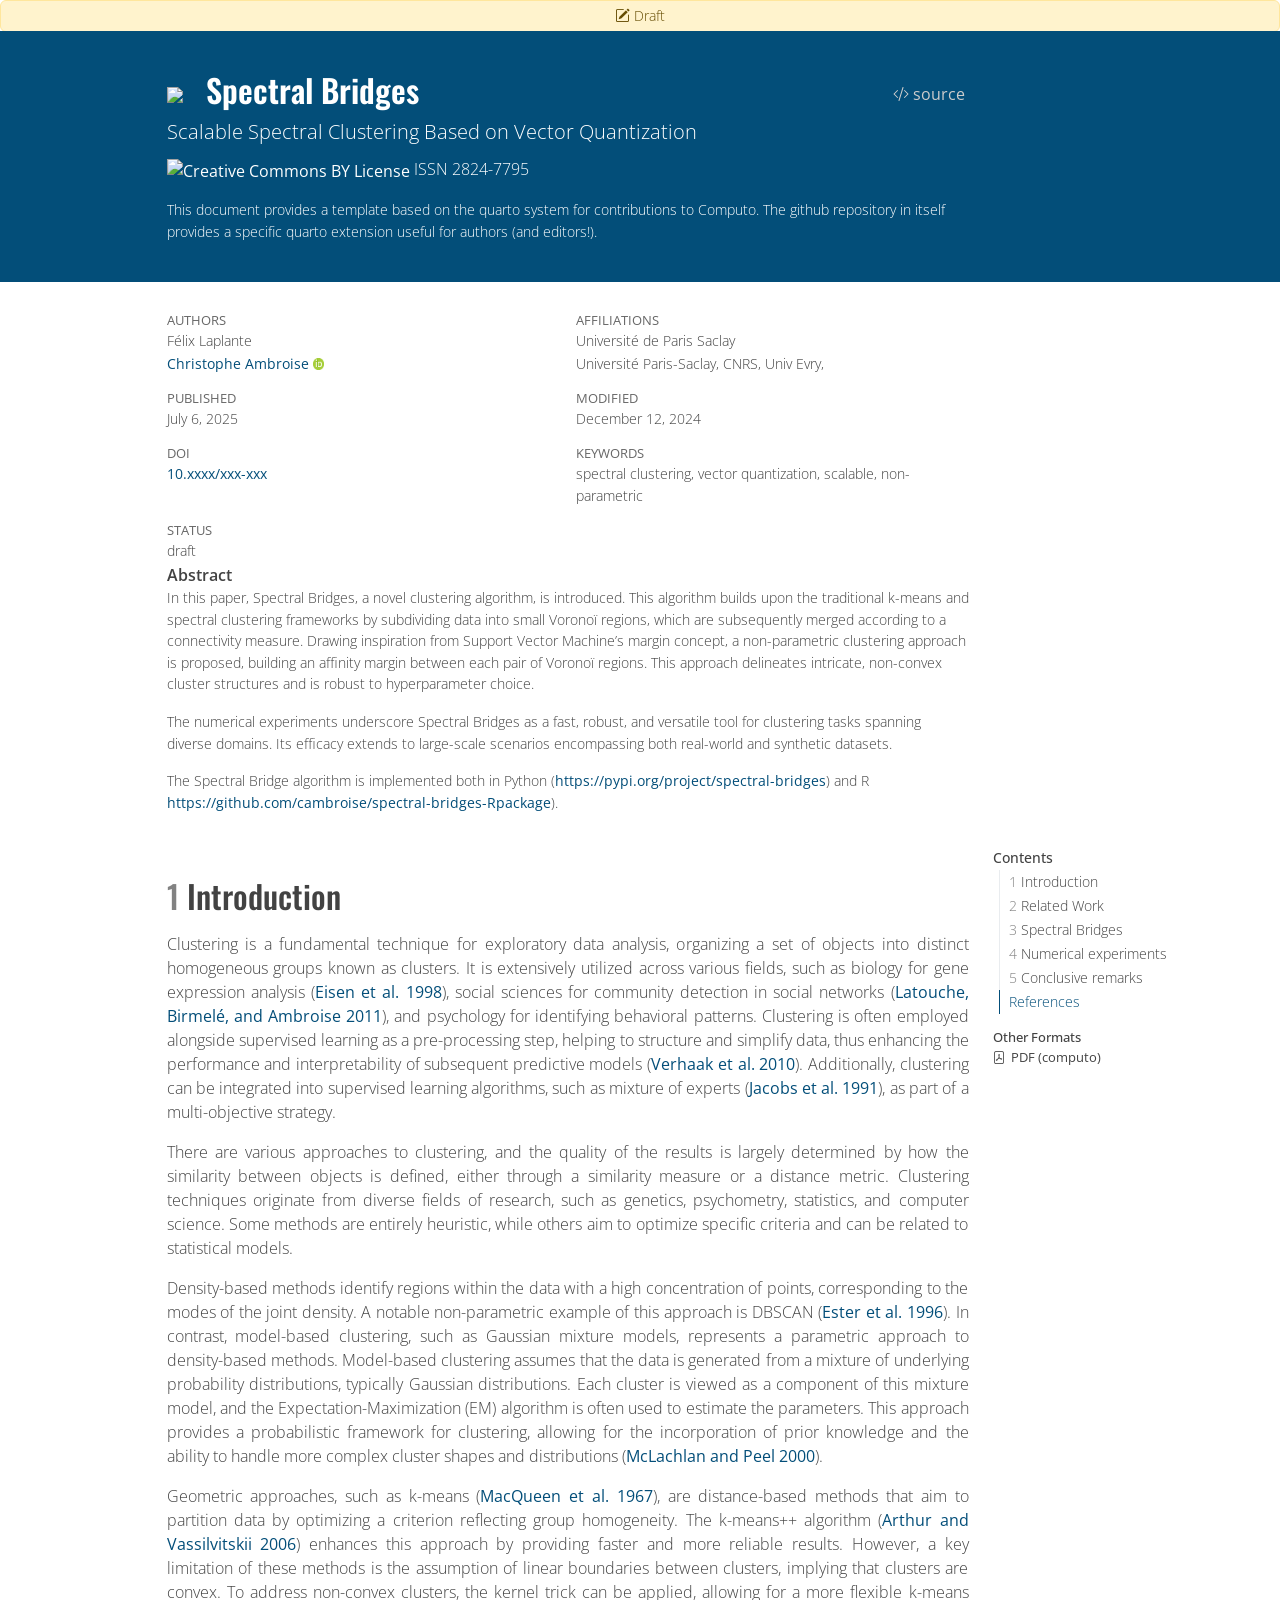
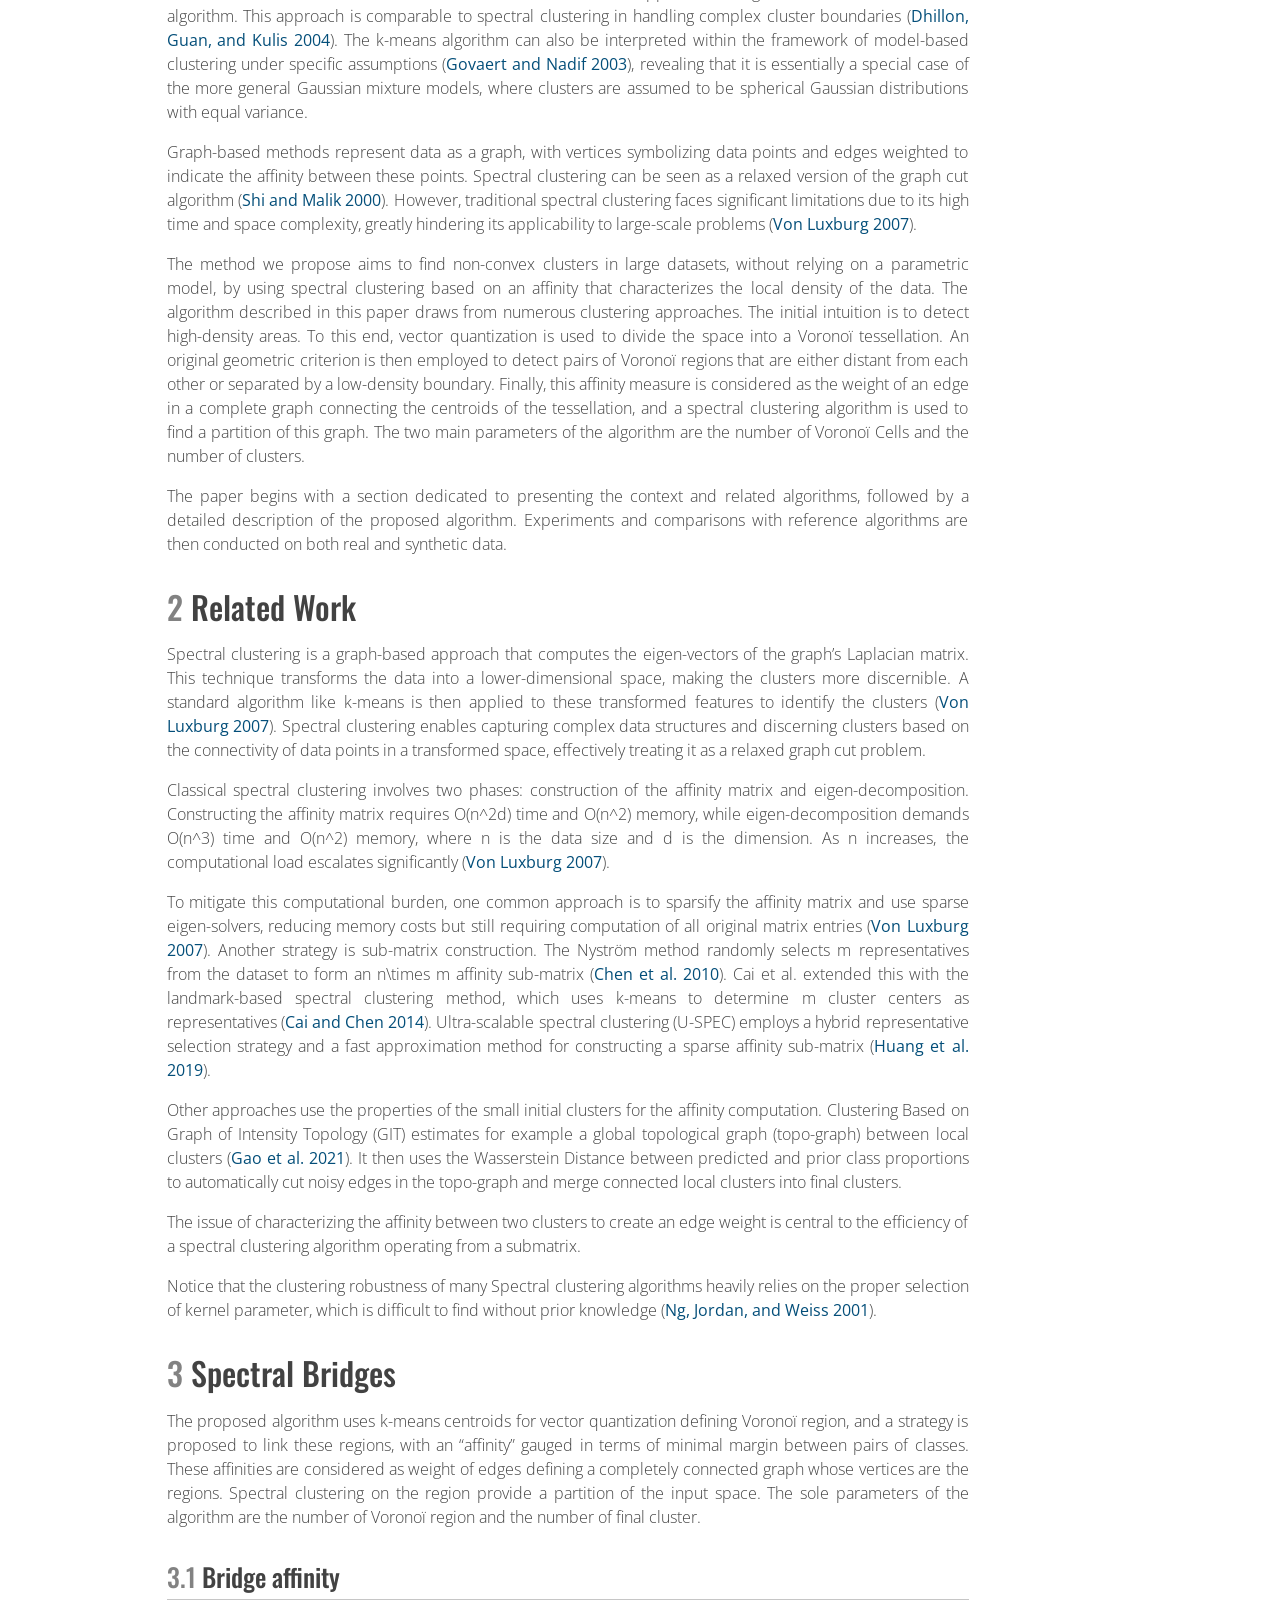
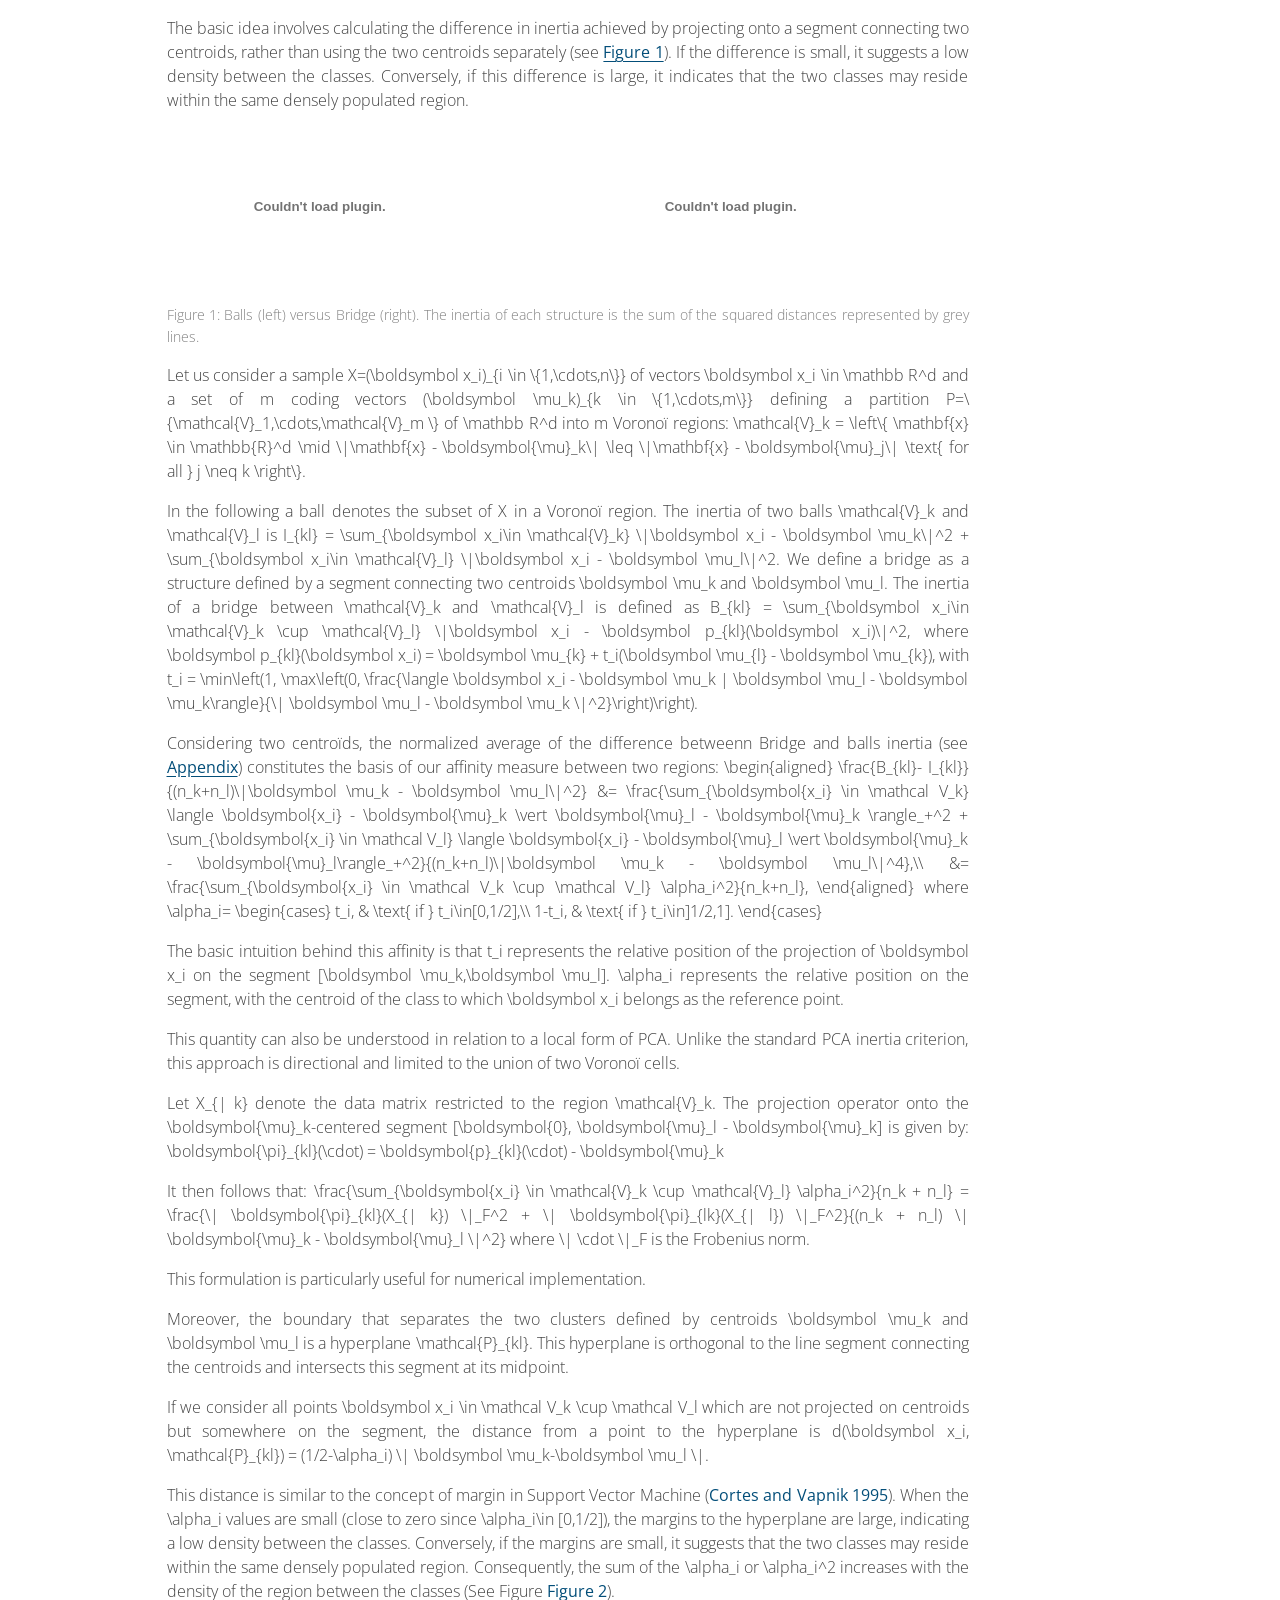
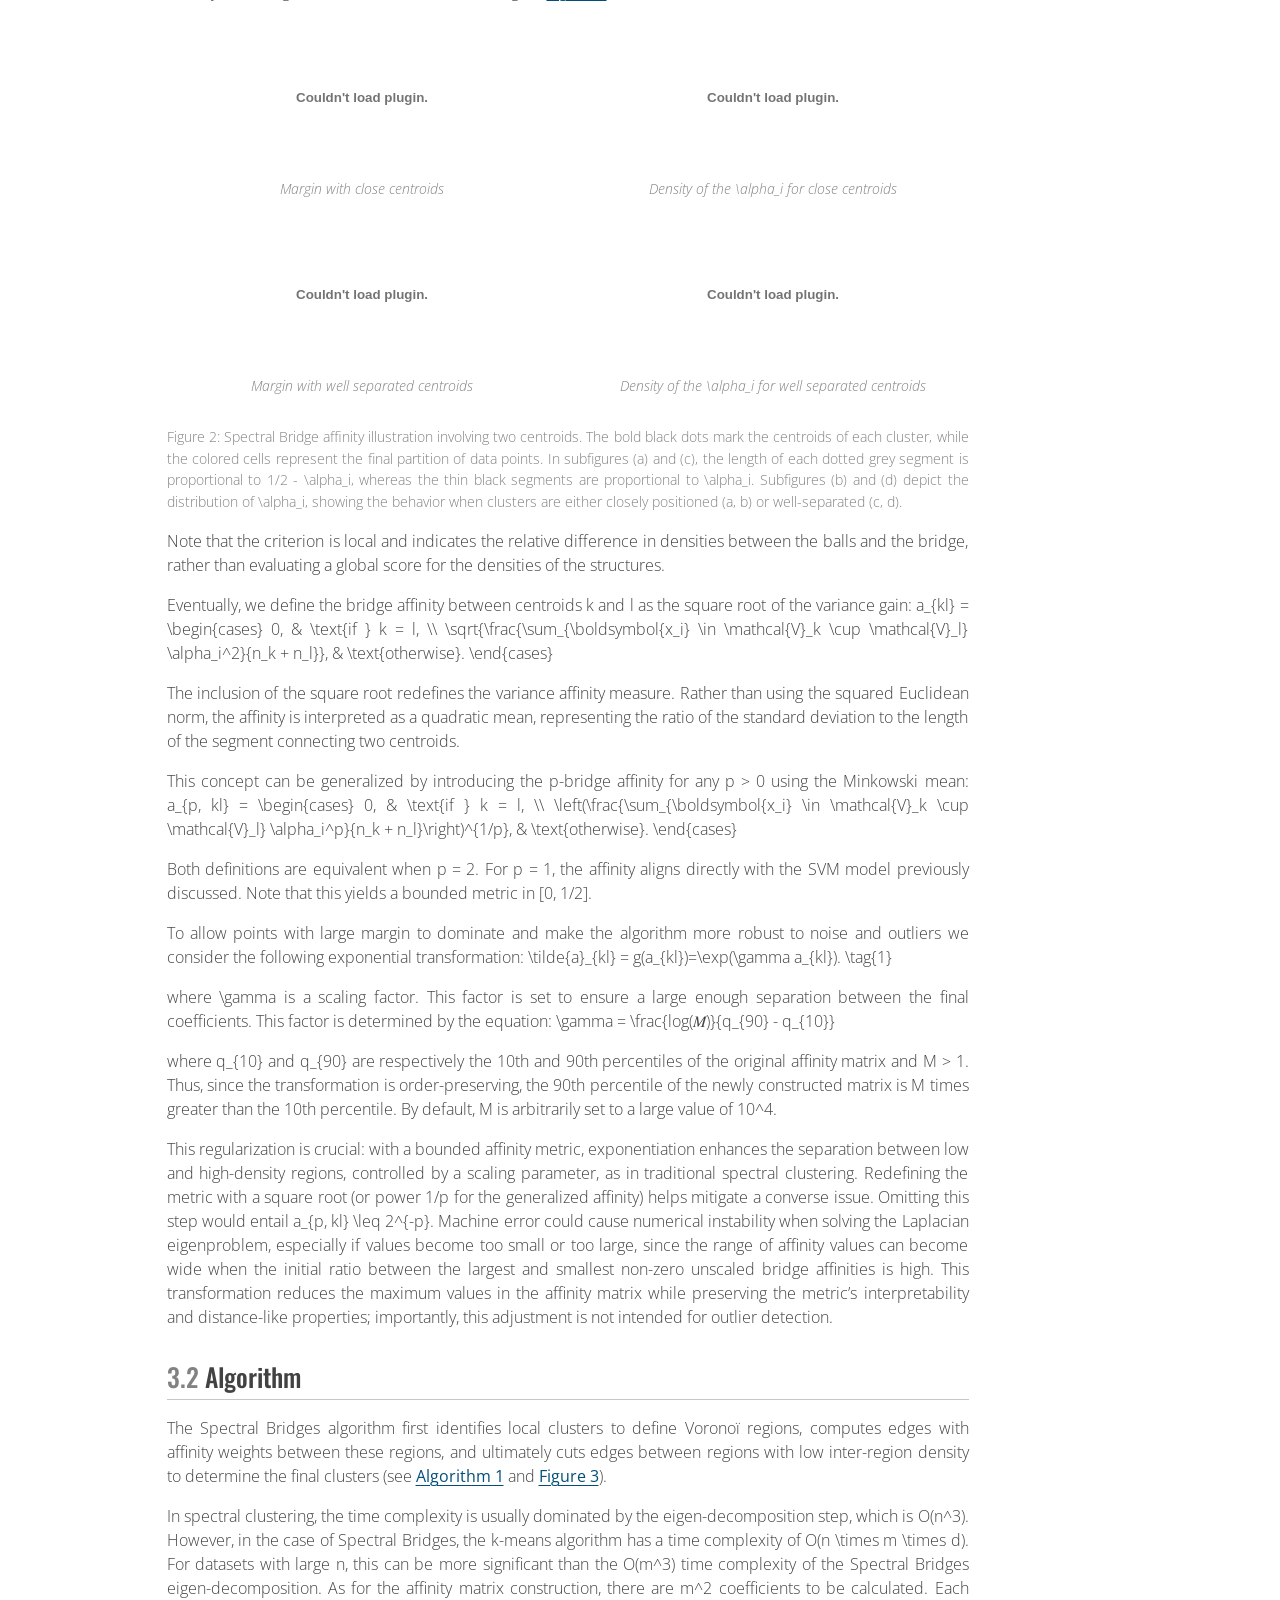
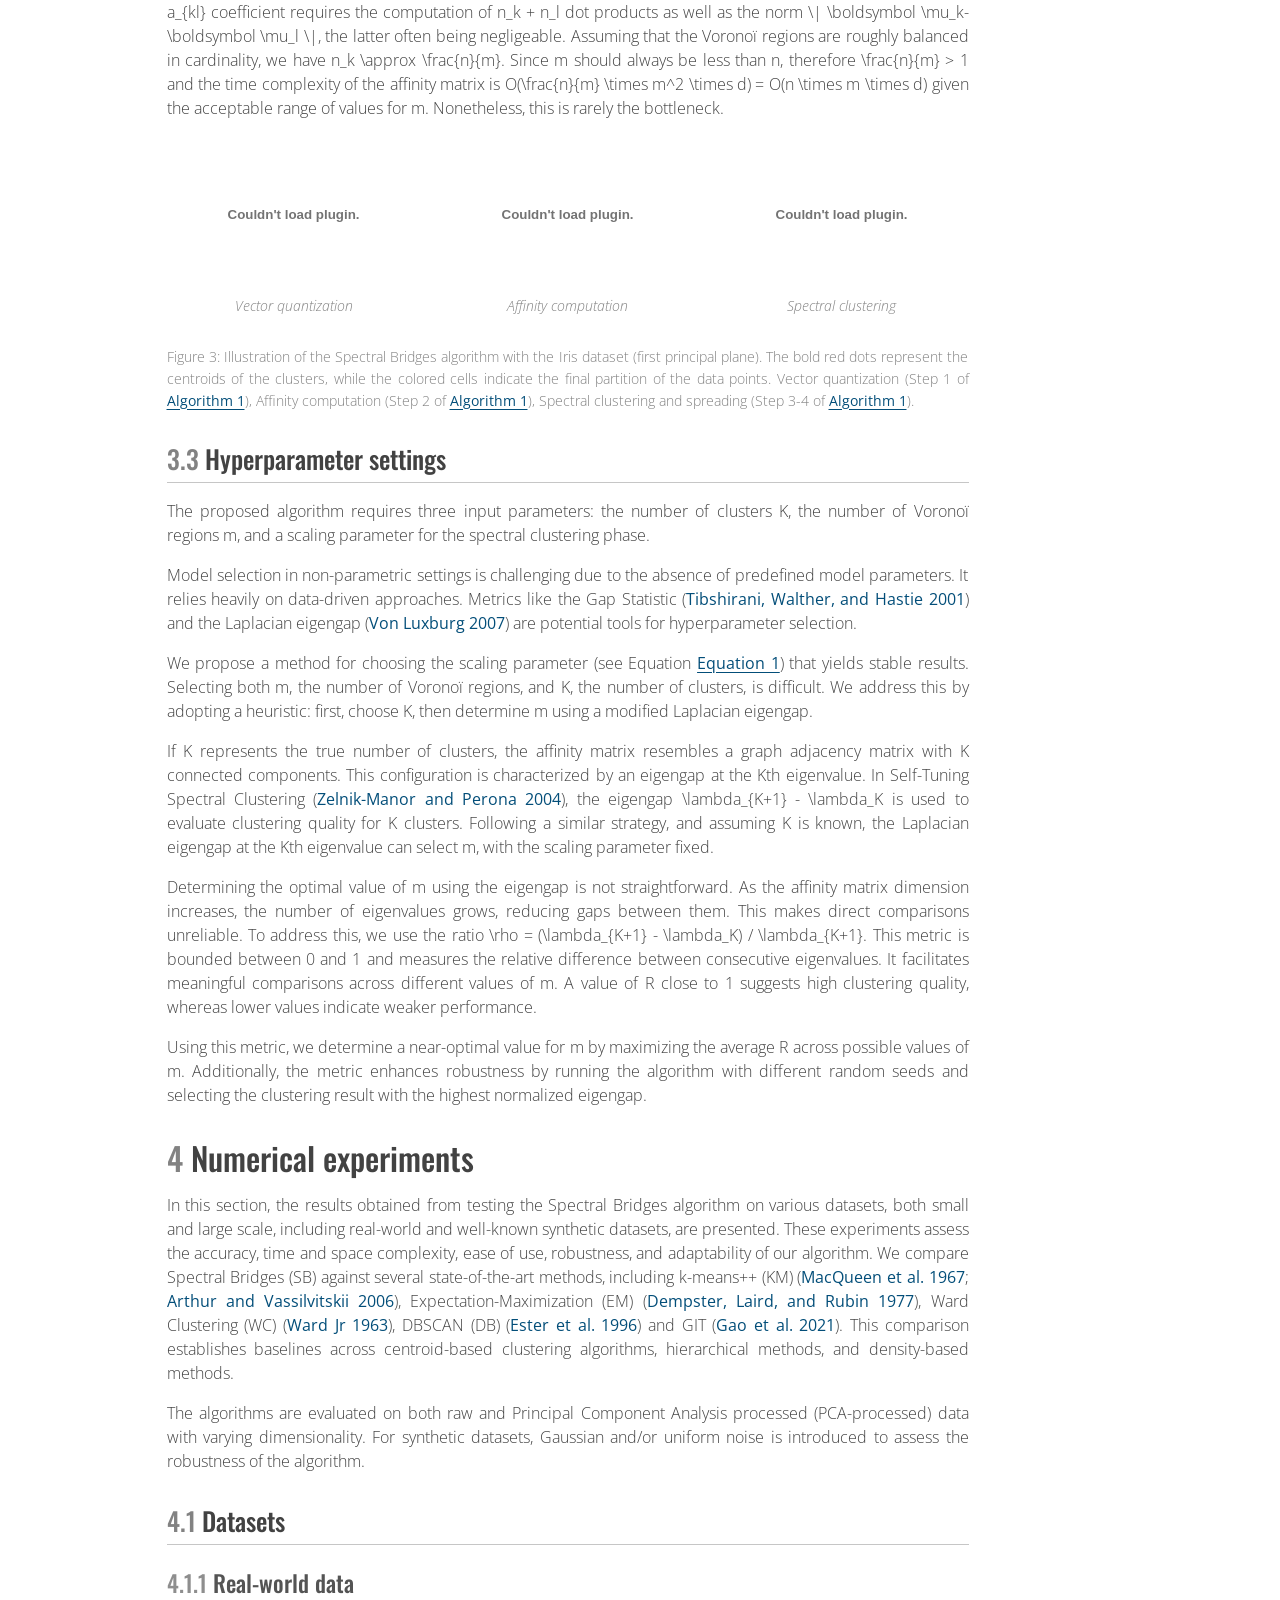
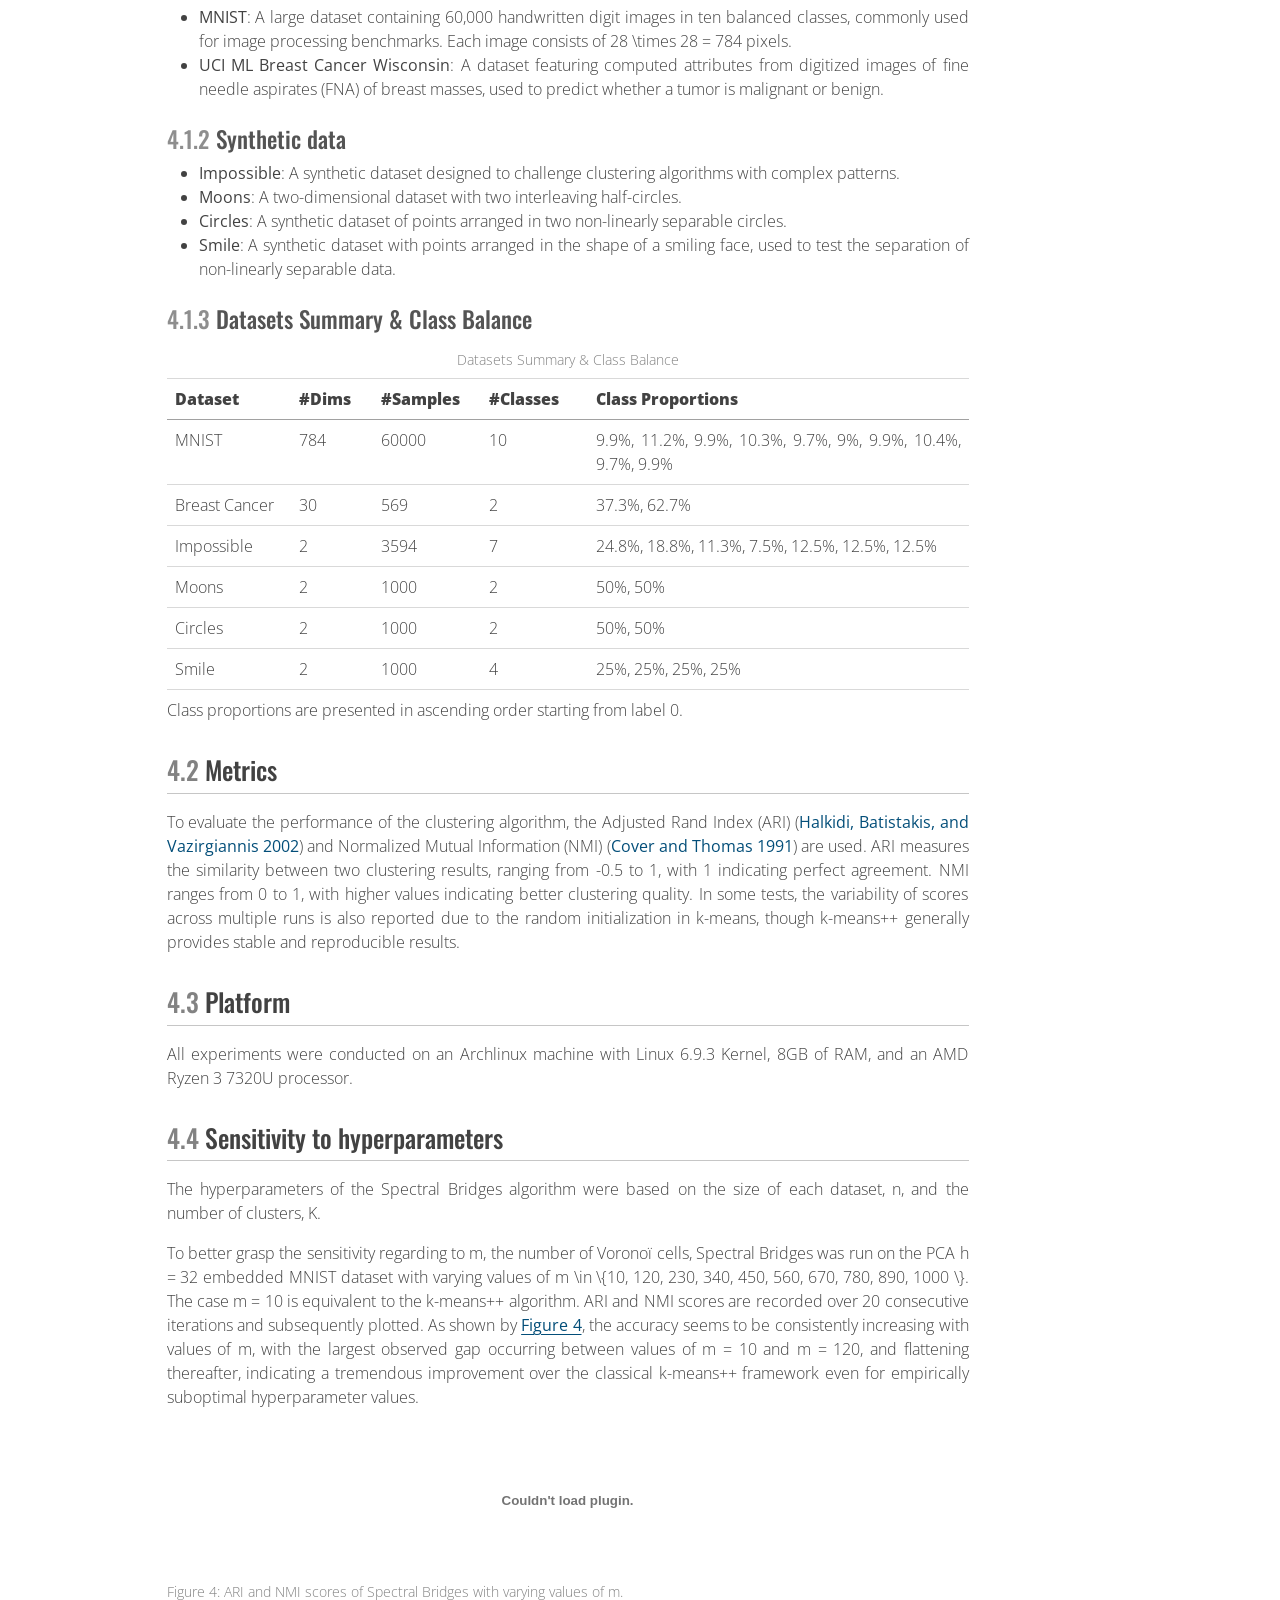
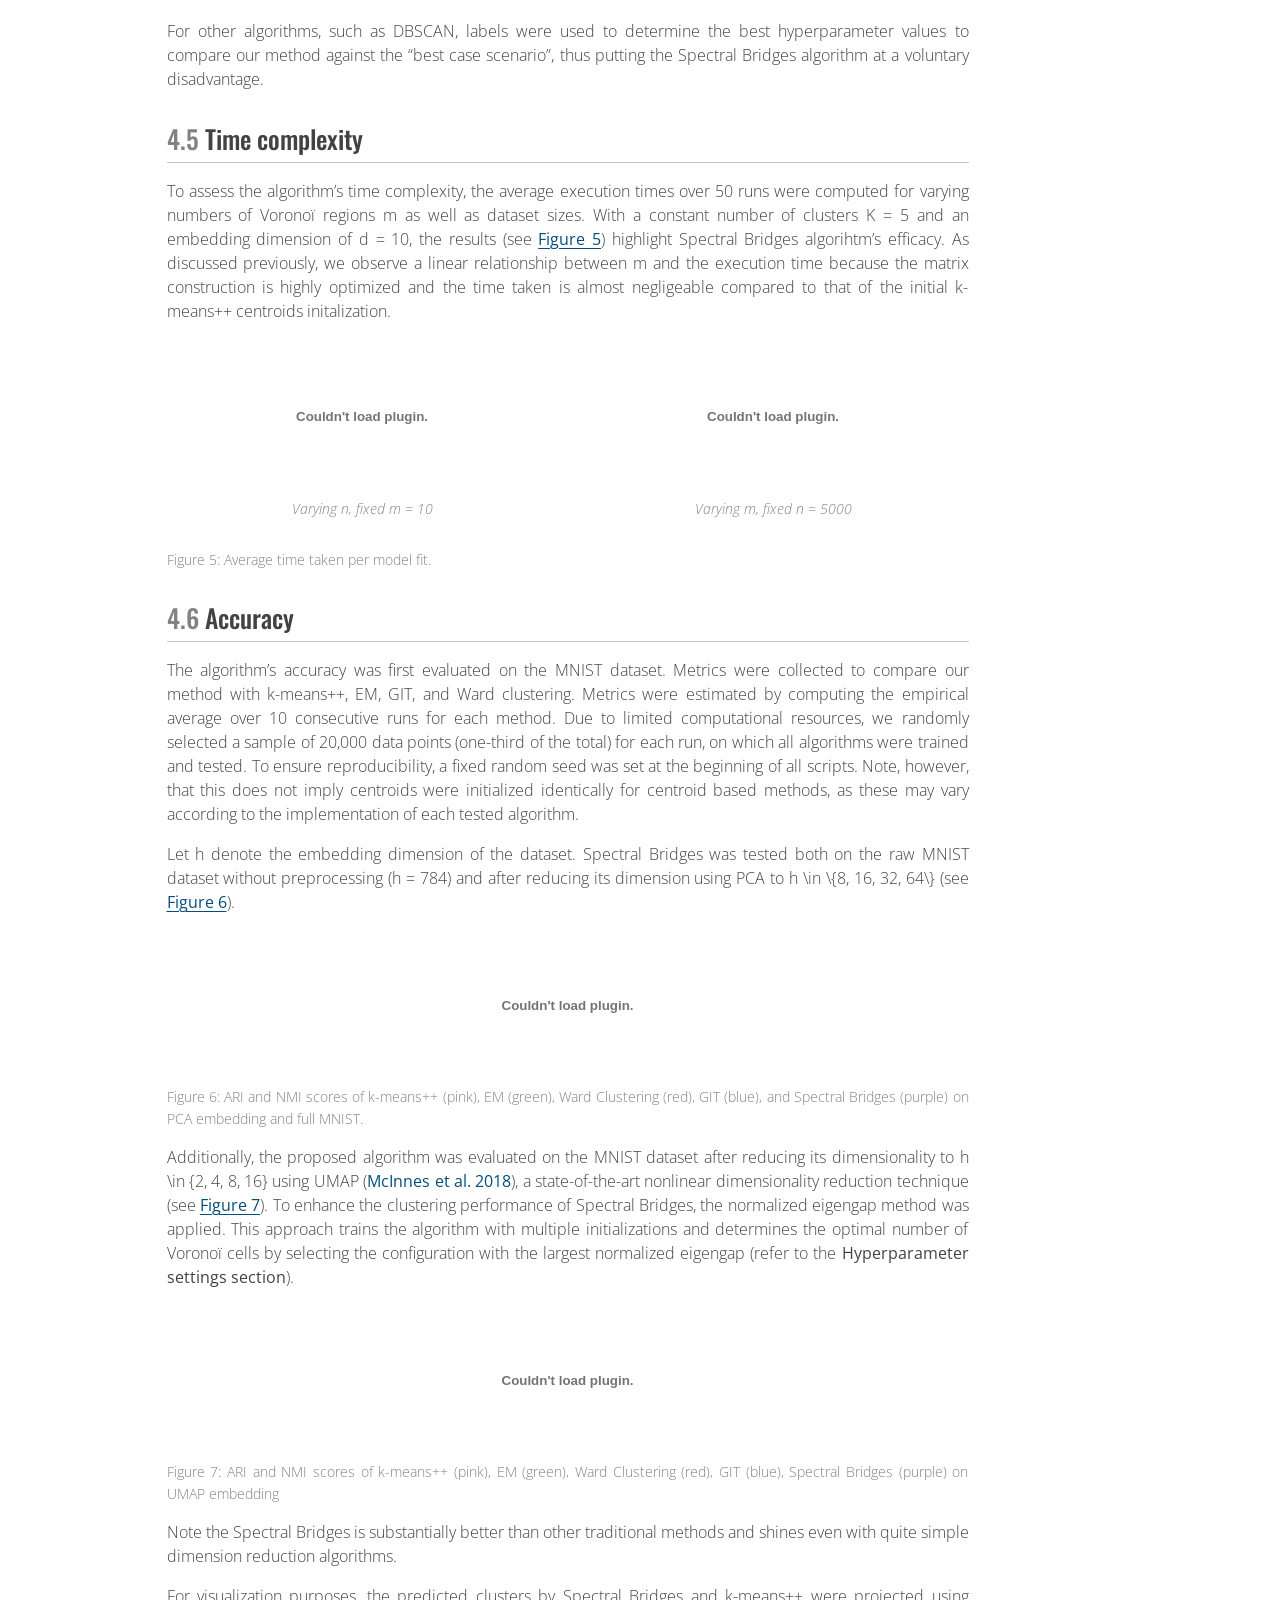
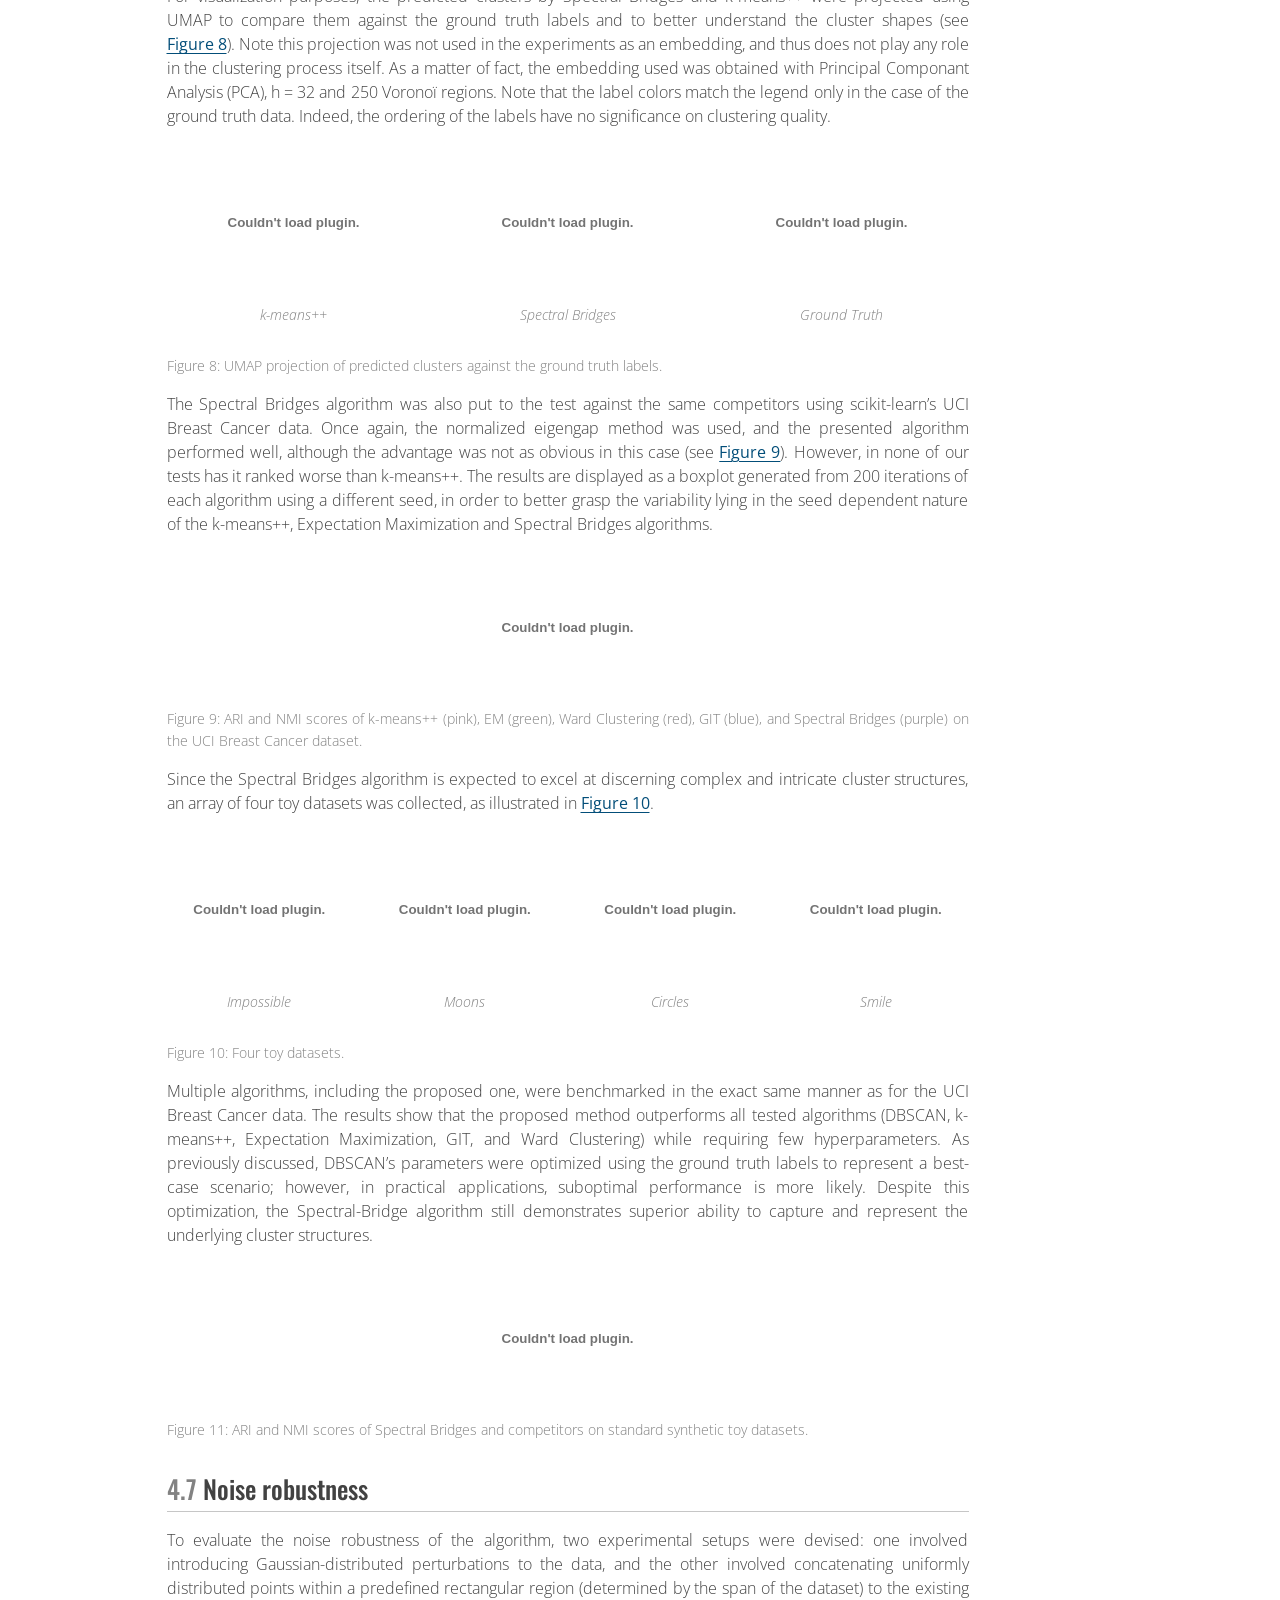
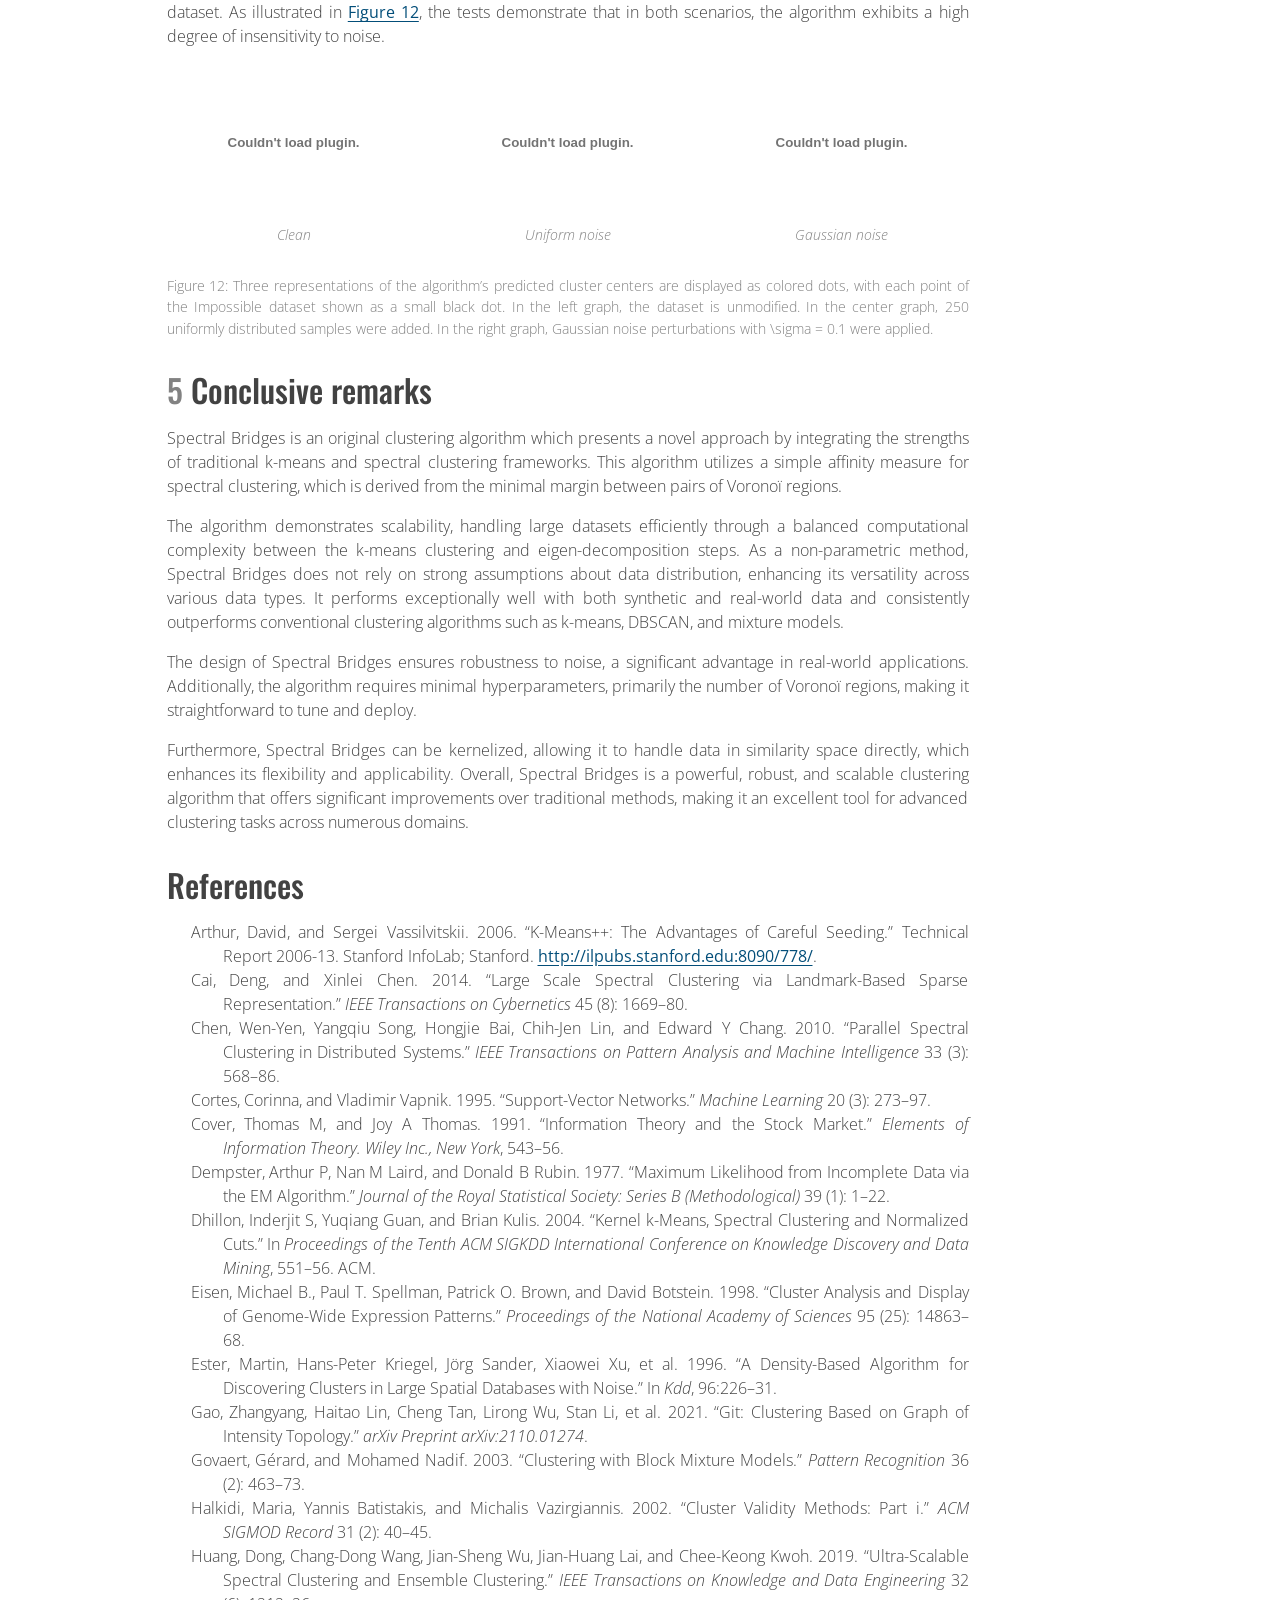
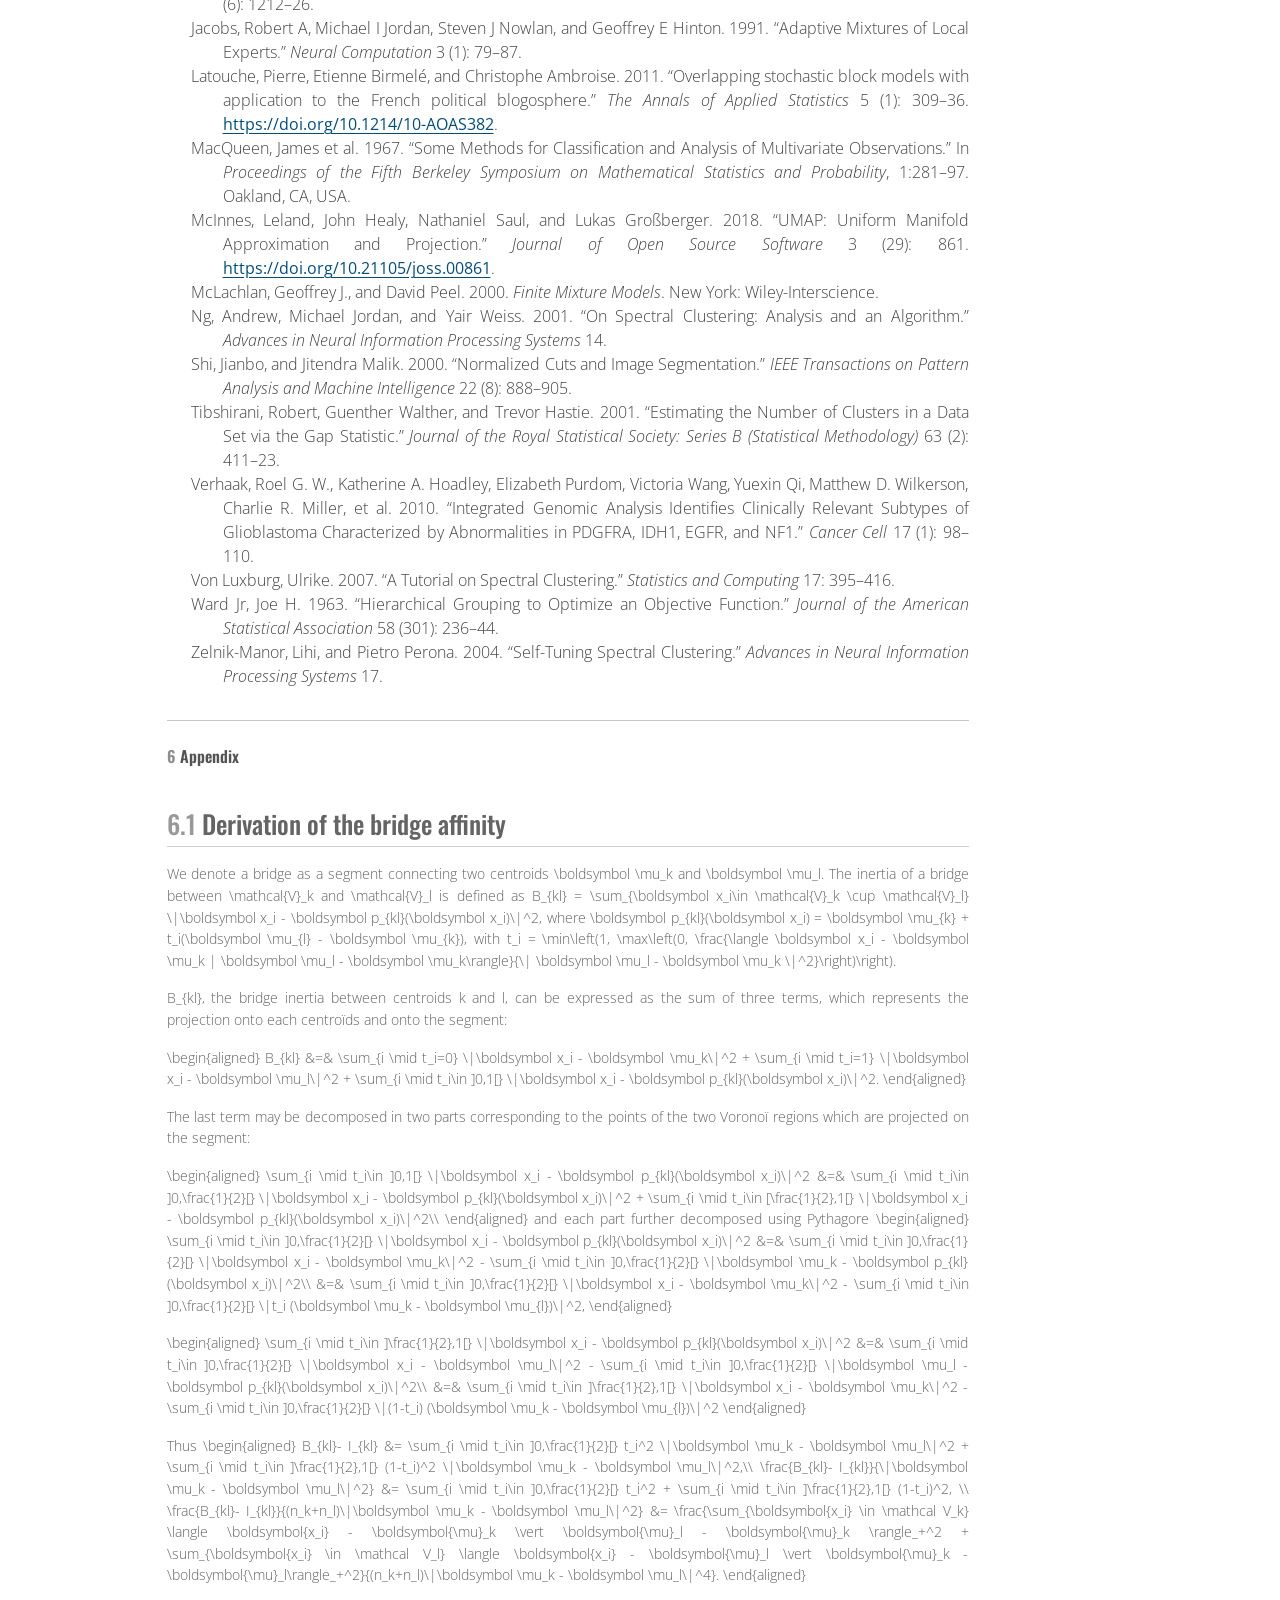
==== commit af01c55a: "Built site for gh-pages" ====
--- a/index.html
+++ b/index.html
@@ -2,7 +2,7 @@
 <html xmlns="http://www.w3.org/1999/xhtml" lang="en" xml:lang="en"><head>
 
 <meta charset="utf-8">
-<meta name="generator" content="quarto-1.5.57">
+<meta name="generator" content="quarto-1.6.39">
 
 <meta name="viewport" content="width=device-width, initial-scale=1.0, user-scalable=yes">
 
@@ -88,10 +88,10 @@
 <script src="spectral-bridges_files/libs/quarto-html/tippy.umd.min.js"></script>
 <script src="spectral-bridges_files/libs/quarto-html/anchor.min.js"></script>
 <link href="spectral-bridges_files/libs/quarto-html/tippy.css" rel="stylesheet">
-<link href="spectral-bridges_files/libs/quarto-html/quarto-syntax-highlighting.css" rel="stylesheet" id="quarto-text-highlighting-styles">
+<link href="spectral-bridges_files/libs/quarto-html/quarto-syntax-highlighting-0626ff4d7a71b55c8707dcae1d04a9b6.css" rel="stylesheet" id="quarto-text-highlighting-styles">
 <script src="spectral-bridges_files/libs/bootstrap/bootstrap.min.js"></script>
 <link href="spectral-bridges_files/libs/bootstrap/bootstrap-icons.css" rel="stylesheet">
-<link href="spectral-bridges_files/libs/bootstrap/bootstrap.min.css" rel="stylesheet" id="quarto-bootstrap" data-mode="light">
+<link href="spectral-bridges_files/libs/bootstrap/bootstrap-cde7780d289188dc44a061be387cb41e.min.css" rel="stylesheet" append-hash="true" id="quarto-bootstrap" data-mode="light">
 <script src="spectral-bridges_files/libs/quarto-contrib/pseudocode-2.4.1/pseudocode.min.js"></script>
 <link href="spectral-bridges_files/libs/quarto-contrib/pseudocode-2.4.1/pseudocode.min.css" rel="stylesheet">
 <style>
@@ -266,7 +266,7 @@
       <div>
       <div class="quarto-title-meta-heading">Modified</div>
       <div class="quarto-title-meta-contents">
-        <p class="date-modified">November 19, 2024</p>
+        <p class="date-modified">December 12, 2024</p>
       </div>
     </div>
       
@@ -513,7 +513,7 @@
 <h2 data-number="3.2" class="anchored" data-anchor-id="algorithm"><span class="header-section-number">3.2</span> Algorithm</h2>
 <p>The Spectral Bridges algorithm first identifies local clusters to define Voronoï regions, computes edges with affinity weights between these regions, and ultimately cuts edges between regions with low inter-region density to determine the final clusters (see <a href="#alg-spectral-bridges" class="quarto-xref">Algorithm 1</a> and <a href="#fig-steps" class="quarto-xref">Figure&nbsp;3</a>).</p>
 <p>In spectral clustering, the time complexity is usually dominated by the eigen-decomposition step, which is <span class="math inline">O(n^3)</span>. However, in the case of Spectral Bridges, the k-means algorithm has a time complexity of <span class="math inline">O(n \times m \times d)</span>. For datasets with large <span class="math inline">n</span>, this can be more significant than the <span class="math inline">O(m^3)</span> time complexity of the Spectral Bridges eigen-decomposition. As for the affinity matrix construction, there are <span class="math inline">m^2</span> coefficients to be calculated. Each <span class="math inline">a_{kl}</span> coefficient requires the computation of <span class="math inline">n_k + n_l</span> dot products as well as the norm <span class="math inline">\| \boldsymbol \mu_k-\boldsymbol \mu_l \|</span>, the latter often being negligeable. Assuming that the Voronoï regions are roughly balanced in cardinality, we have <span class="math inline">n_k \approx \frac{n}{m}</span>. Since <span class="math inline">m</span> should always be less than <span class="math inline">n</span>, therefore <span class="math inline">\frac{n}{m} &gt; 1</span> and the time complexity of the affinity matrix is <span class="math inline">O(\frac{n}{m} \times m^2 \times d) = O(n \times m \times d)</span> given the acceptable range of values for <span class="math inline">m</span>. Nonetheless, this is rarely the bottleneck.</p>
-<div id="alg-spectral-bridges" class="pseudocode-container quarto-float" data-no-end="false" data-indent-size="1.2em" data-pseudocode-number="1" data-comment-delimiter="//" data-line-number-punc=":" data-line-number="true" data-caption-prefix="Algorithm">
+<div id="alg-spectral-bridges" class="pseudocode-container quarto-float" data-no-end="false" data-comment-delimiter="//" data-pseudocode-number="1" data-indent-size="1.2em" data-caption-prefix="Algorithm" data-line-number-punc=":" data-line-number="true">
 <div class="pseudocode">
 \begin{algorithm} \caption{Spectral Bridges} \begin{algorithmic} \Procedure{SpectralBridges}{$X, k, m$} \Comment{$X$: input dataset, $k$: number of clusters, $m$: number of Voronoï regions} \State \textbf{Step 1: Vector Quantization} \State $\text{centroids}, \text{voronoiRegions} \gets$ \Call{KMeans}{$X, m$} \Comment{Initial centroids and Voronoi regions using k-means++} \State \textbf{Step 2: Affinity Computation} \State $A = \{g(a_{kl})\}_{kl} \gets$ \Call{Affinity}{$X, \text{centroids}, \text{voronoiRegions}$} \Comment{Compute affinity matrix $A$} \State \textbf{Step 3: Spectral Clustering} \Comment{Assign each region to a cluster} \State $\text{labels} \gets$ \Call{SpectralClustering}{$A, k$} \State \textbf{Step 4: Propagate} \Comment{Assign each data point to the cluster of its region} \State $\text{clusters} \gets$ \Call{Propagate}{$X, \text{labels}, \text{voronoiRegions}$} \State \Return $\text{clusters}$ \Comment{Return cluster labels for data points in $X$} \EndProcedure \end{algorithmic} \end{algorithm}
 </div>
@@ -1089,11 +1089,11 @@
 <div class="cell-output cell-output-stdout">
 <pre><code>R version 4.4.1 (2024-06-14)
 Platform: x86_64-pc-linux-gnu
-Running under: Ubuntu 22.04.5 LTS
+Running under: Ubuntu 24.04.1 LTS
 
 Matrix products: default
-BLAS:   /usr/lib/x86_64-linux-gnu/blas/libblas.so.3.10.0 
-LAPACK: /usr/lib/x86_64-linux-gnu/lapack/liblapack.so.3.10.0
+BLAS:   /usr/lib/x86_64-linux-gnu/blas/libblas.so.3.12.0 
+LAPACK: /usr/lib/x86_64-linux-gnu/lapack/liblapack.so.3.12.0
 
 locale:
  [1] LC_CTYPE=C.UTF-8       LC_NUMERIC=C           LC_TIME=C.UTF-8       
@@ -1213,8 +1213,6 @@
   });
   clipboard.on('success', onCopySuccess);
   if (window.document.getElementById('quarto-embedded-source-code-modal')) {
-    // For code content inside modals, clipBoardJS needs to be initialized with a container option
-    // TODO: Check when it could be a function (https://github.com/zenorocha/clipboard.js/issues/860)
     const clipboardModal = new window.ClipboardJS('.code-copy-button[data-in-quarto-modal]', {
       text: getTextToCopy,
       container: window.document.getElementById('quarto-embedded-source-code-modal')
@@ -1381,7 +1379,6 @@
       if (window.Quarto?.typesetMath) {
         window.Quarto.typesetMath(note);
       }
-      // TODO in 1.5, we should make sure this works without a callout special case
       if (note.classList.contains("callout")) {
         return note.outerHTML;
       } else {
--- a/spectral-bridges_files/libs/quarto-html/quarto-syntax-highlighting-0626ff4d7a71b55c8707dcae1d04a9b6.css
+++ b/spectral-bridges_files/libs/quarto-html/quarto-syntax-highlighting-0626ff4d7a71b55c8707dcae1d04a9b6.css
@@ -0,0 +1,179 @@
+/* quarto syntax highlight colors */
+:root {
+  --quarto-hl-al-color: #ff5555;
+  --quarto-hl-an-color: #6a737d;
+  --quarto-hl-at-color: #d73a49;
+  --quarto-hl-bn-color: #005cc5;
+  --quarto-hl-bu-color: #d73a49;
+  --quarto-hl-ch-color: #032f62;
+  --quarto-hl-co-color: #6a737d;
+  --quarto-hl-cv-color: #6a737d;
+  --quarto-hl-cn-color: #005cc5;
+  --quarto-hl-cf-color: #d73a49;
+  --quarto-hl-dt-color: #d73a49;
+  --quarto-hl-dv-color: #005cc5;
+  --quarto-hl-do-color: #6a737d;
+  --quarto-hl-er-color: #ff5555;
+  --quarto-hl-ex-color: #d73a49;
+  --quarto-hl-fl-color: #005cc5;
+  --quarto-hl-fu-color: #6f42c1;
+  --quarto-hl-im-color: #032f62;
+  --quarto-hl-in-color: #6a737d;
+  --quarto-hl-kw-color: #d73a49;
+  --quarto-hl-op-color: #24292e;
+  --quarto-hl-pp-color: #d73a49;
+  --quarto-hl-re-color: #6a737d;
+  --quarto-hl-sc-color: #005cc5;
+  --quarto-hl-ss-color: #032f62;
+  --quarto-hl-st-color: #032f62;
+  --quarto-hl-va-color: #e36209;
+  --quarto-hl-vs-color: #032f62;
+  --quarto-hl-wa-color: #ff5555;
+}
+
+/* other quarto variables */
+:root {
+  --quarto-font-monospace: SFMono-Regular, Menlo, Monaco, Consolas, "Liberation Mono", "Courier New", monospace;
+}
+
+code span.al {
+  font-weight: bold;
+  color: #ff5555;
+}
+
+code span.an {
+  color: #6a737d;
+}
+
+code span.at {
+  color: #d73a49;
+}
+
+code span.bn {
+  color: #005cc5;
+}
+
+code span.bu {
+  color: #d73a49;
+}
+
+code span.ch {
+  color: #032f62;
+}
+
+code span.co {
+  color: #6a737d;
+}
+
+code span.cv {
+  color: #6a737d;
+}
+
+code span.cn {
+  color: #005cc5;
+}
+
+code span.cf {
+  color: #d73a49;
+}
+
+code span.dt {
+  color: #d73a49;
+}
+
+code span.dv {
+  color: #005cc5;
+}
+
+code span.do {
+  color: #6a737d;
+}
+
+code span.er {
+  color: #ff5555;
+  text-decoration: underline;
+}
+
+code span.ex {
+  font-weight: bold;
+  color: #d73a49;
+}
+
+code span.fl {
+  color: #005cc5;
+}
+
+code span.fu {
+  color: #6f42c1;
+}
+
+code span.im {
+  color: #032f62;
+}
+
+code span.in {
+  color: #6a737d;
+}
+
+code span.kw {
+  color: #d73a49;
+}
+
+pre > code.sourceCode > span {
+  color: #24292e;
+}
+
+code span {
+  color: #24292e;
+}
+
+code.sourceCode > span {
+  color: #24292e;
+}
+
+div.sourceCode,
+div.sourceCode pre.sourceCode {
+  color: #24292e;
+}
+
+code span.op {
+  color: #24292e;
+}
+
+code span.pp {
+  color: #d73a49;
+}
+
+code span.re {
+  color: #6a737d;
+}
+
+code span.sc {
+  color: #005cc5;
+}
+
+code span.ss {
+  color: #032f62;
+}
+
+code span.st {
+  color: #032f62;
+}
+
+code span.va {
+  color: #e36209;
+}
+
+code span.vs {
+  color: #032f62;
+}
+
+code span.wa {
+  color: #ff5555;
+}
+
+.prevent-inlining {
+  content: "</";
+}
+
+/*# sourceMappingURL=4cc742b1acad228073f41ae9e14de2ee.css.map */
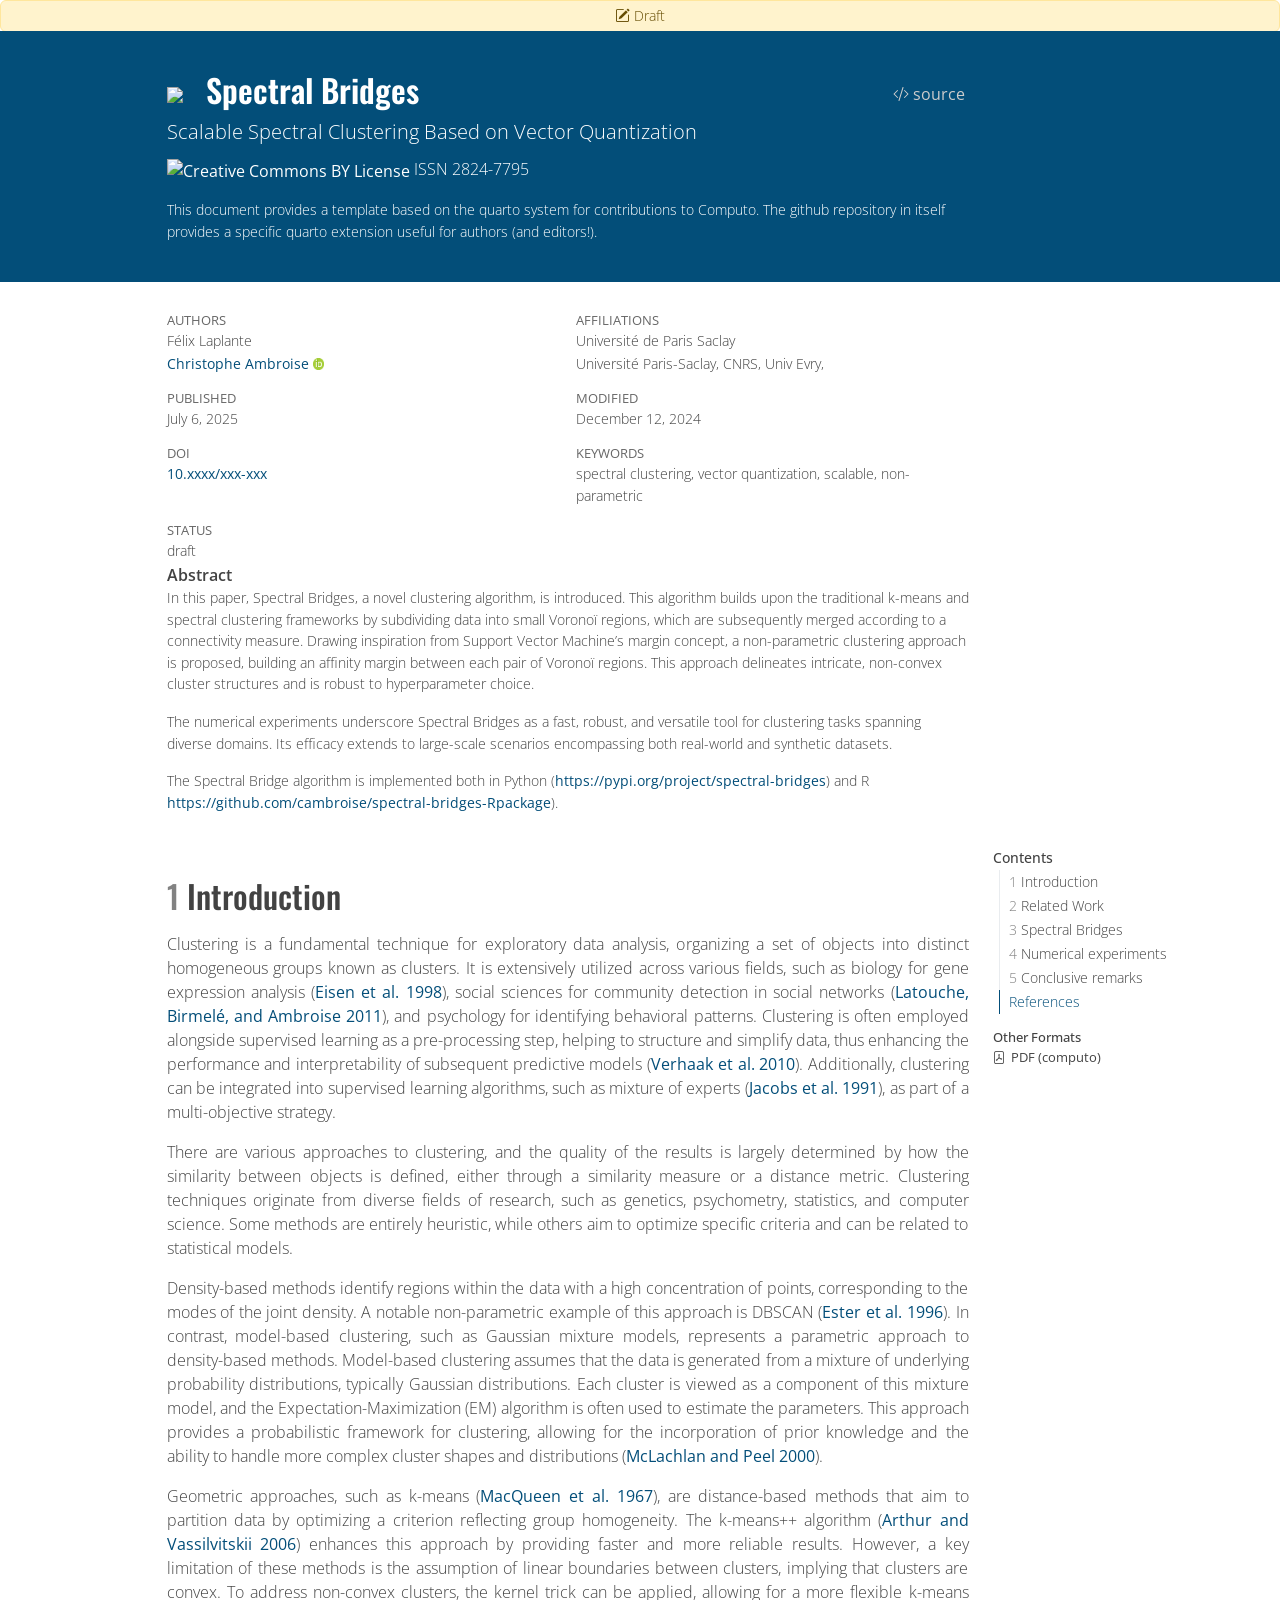
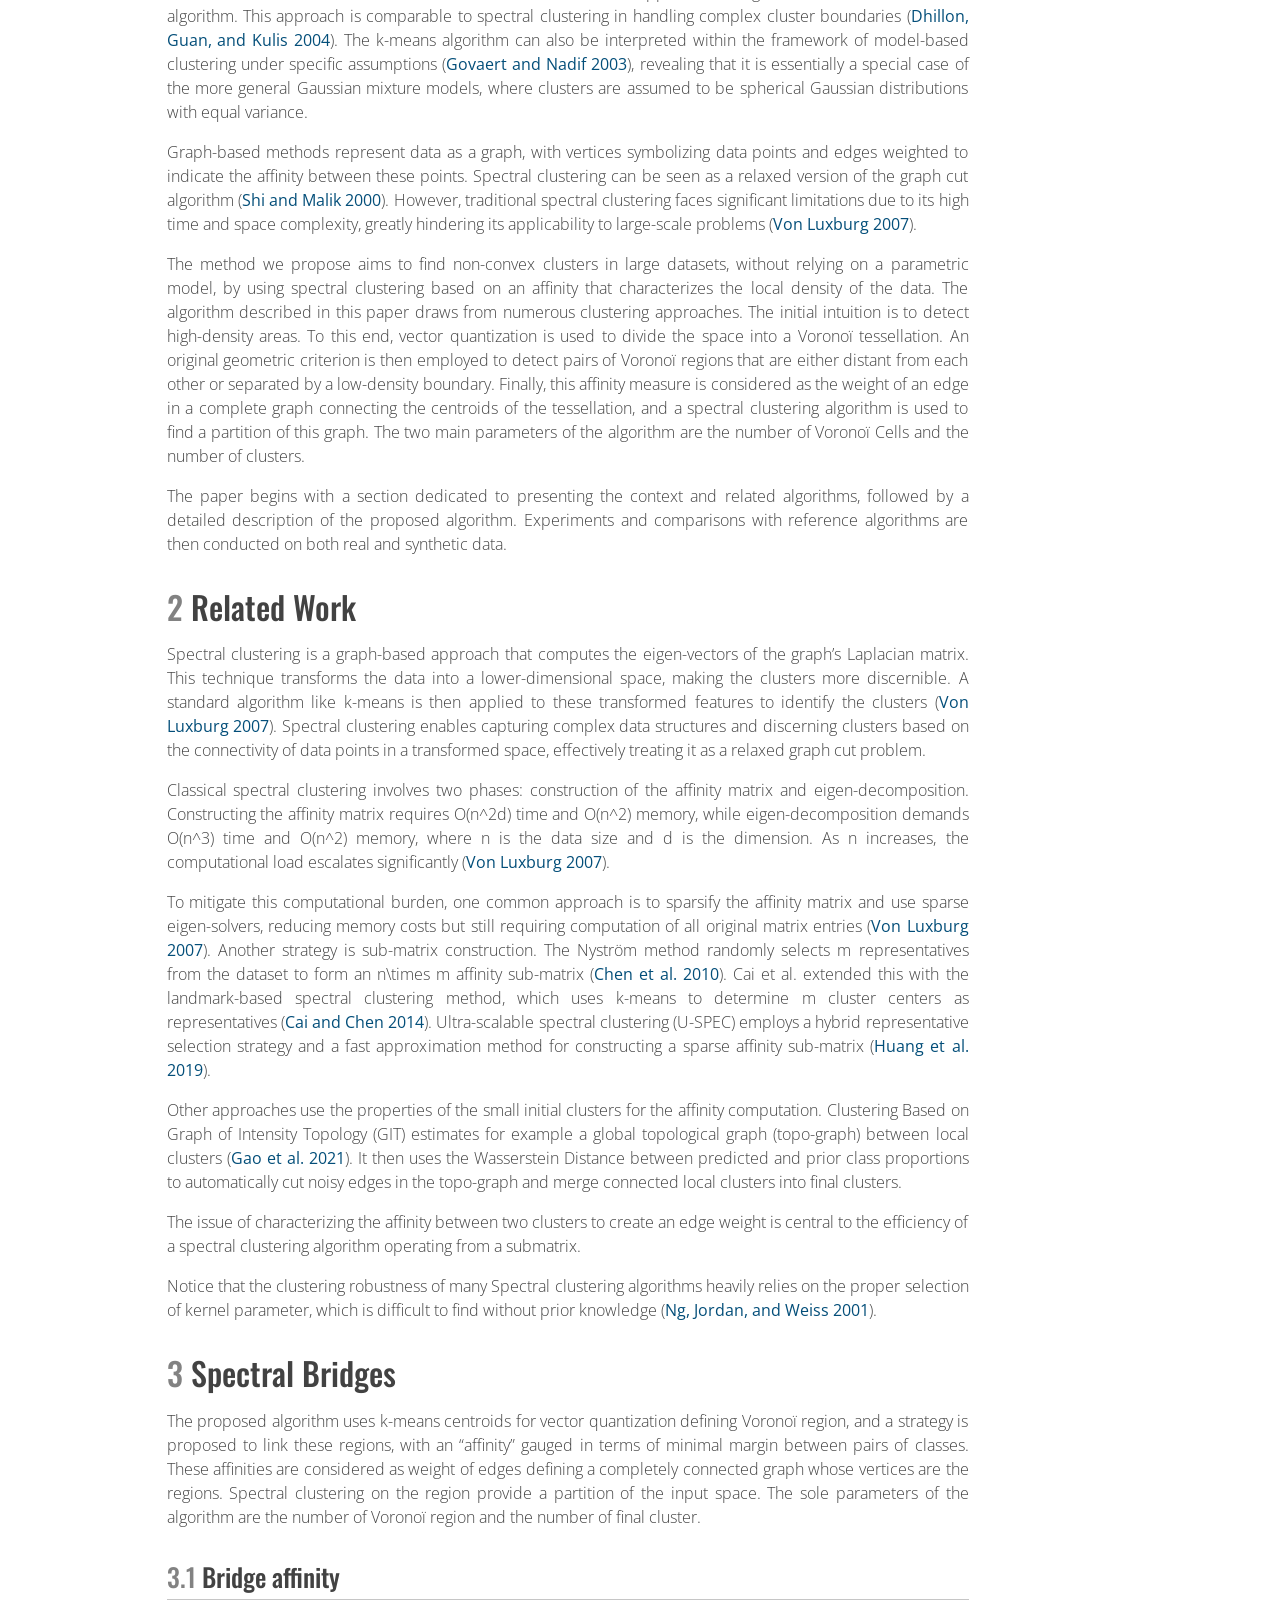
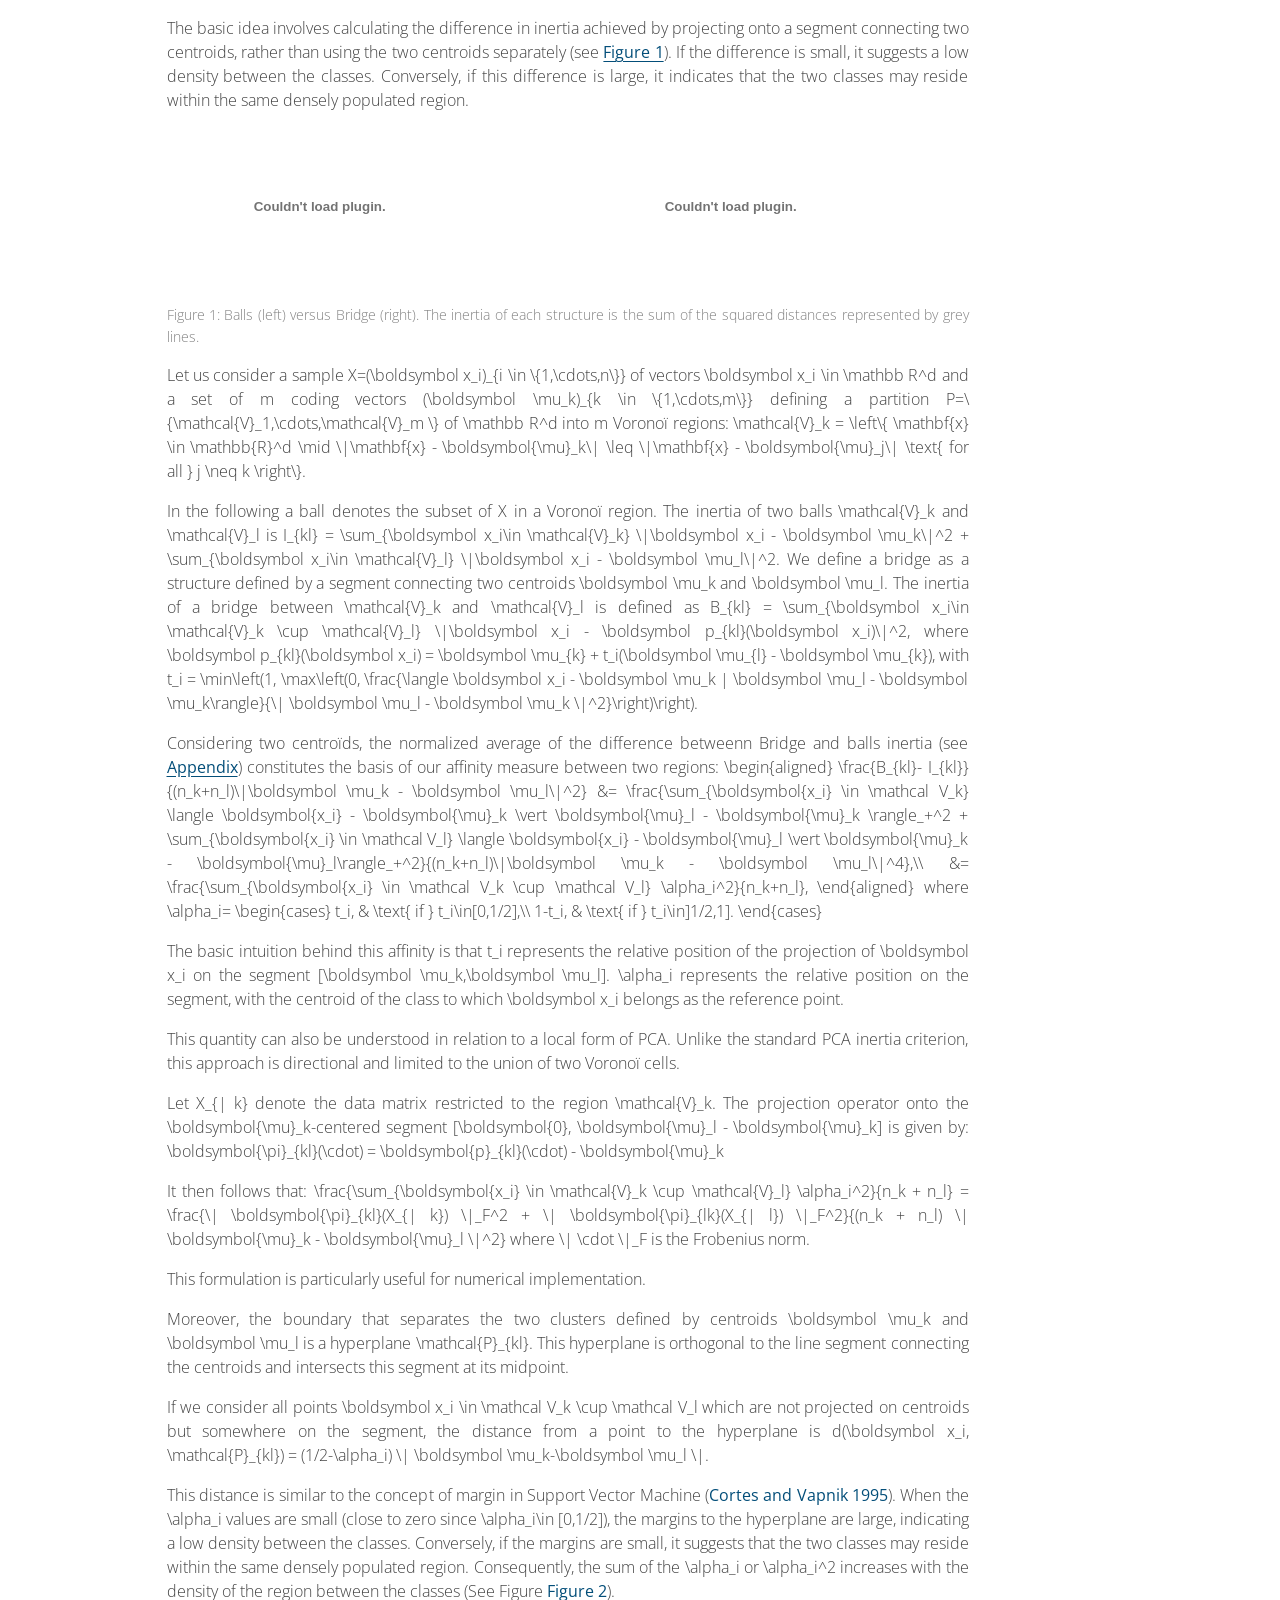
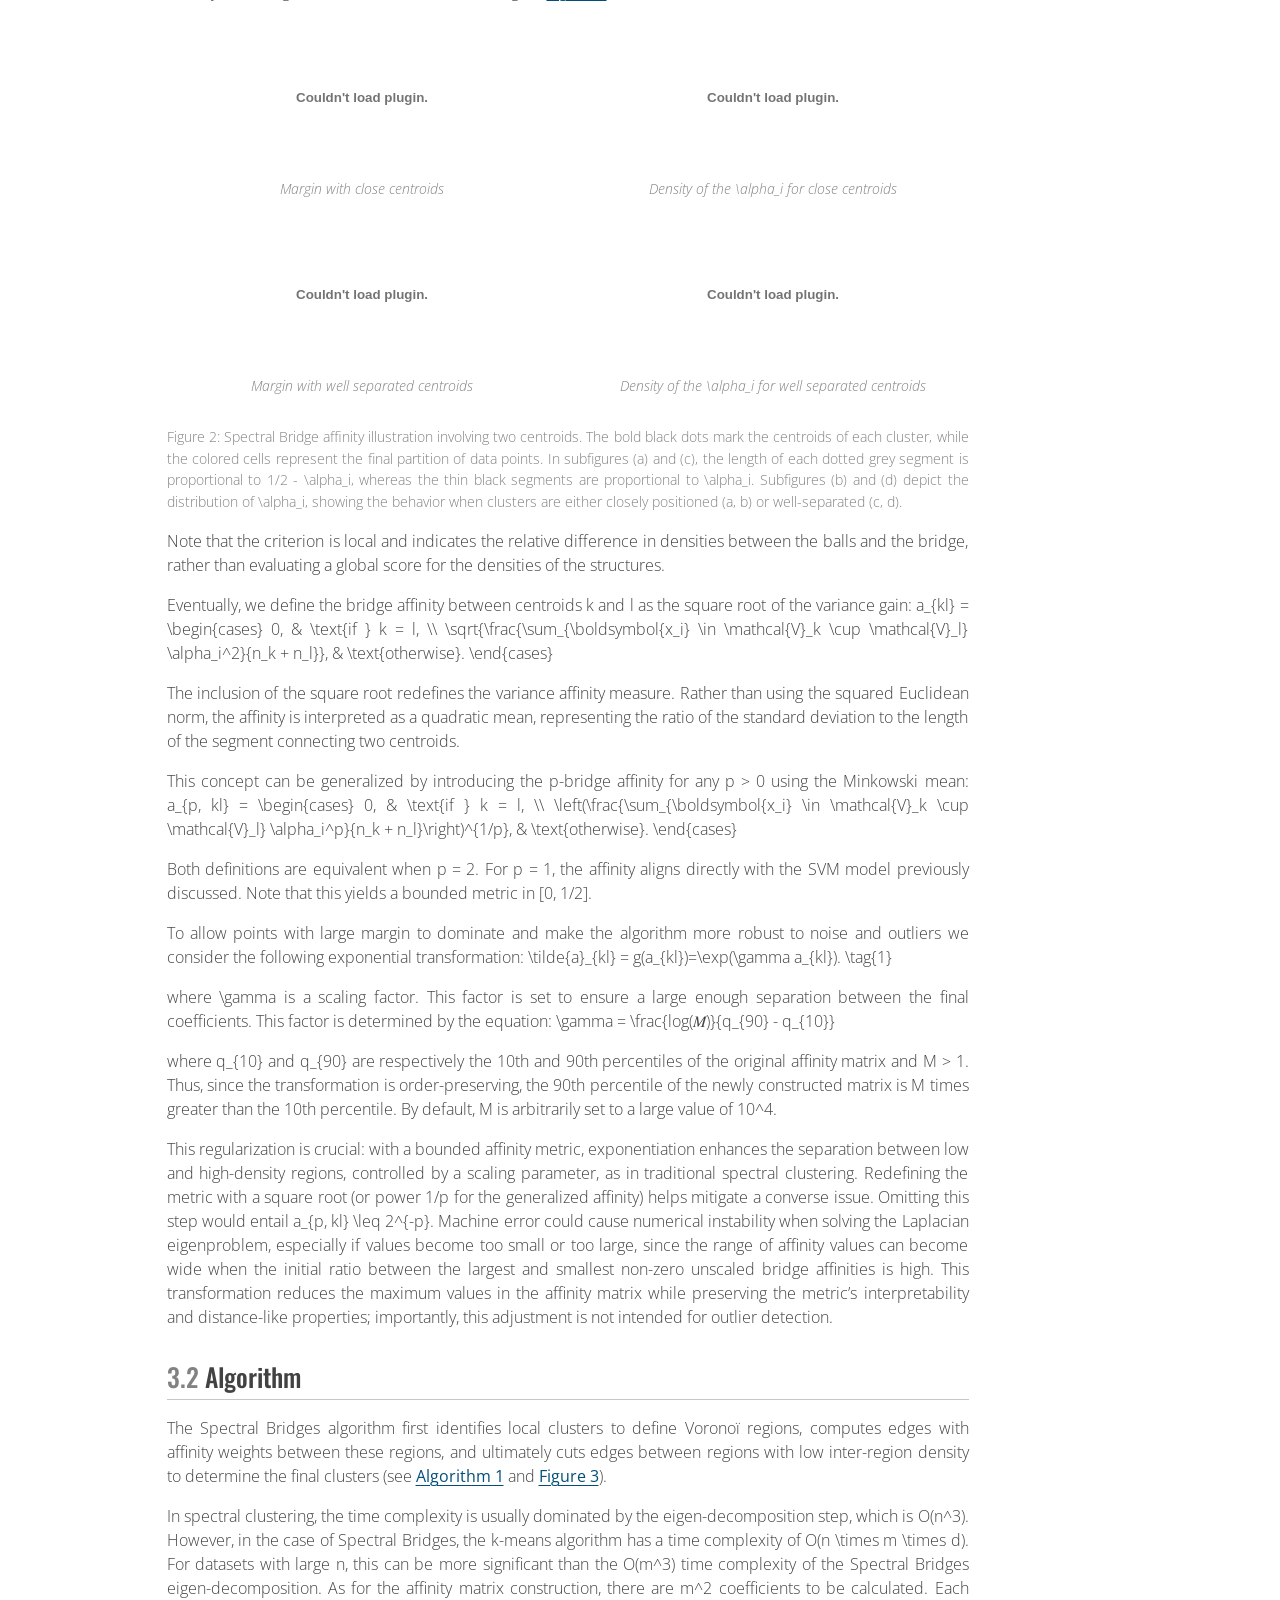
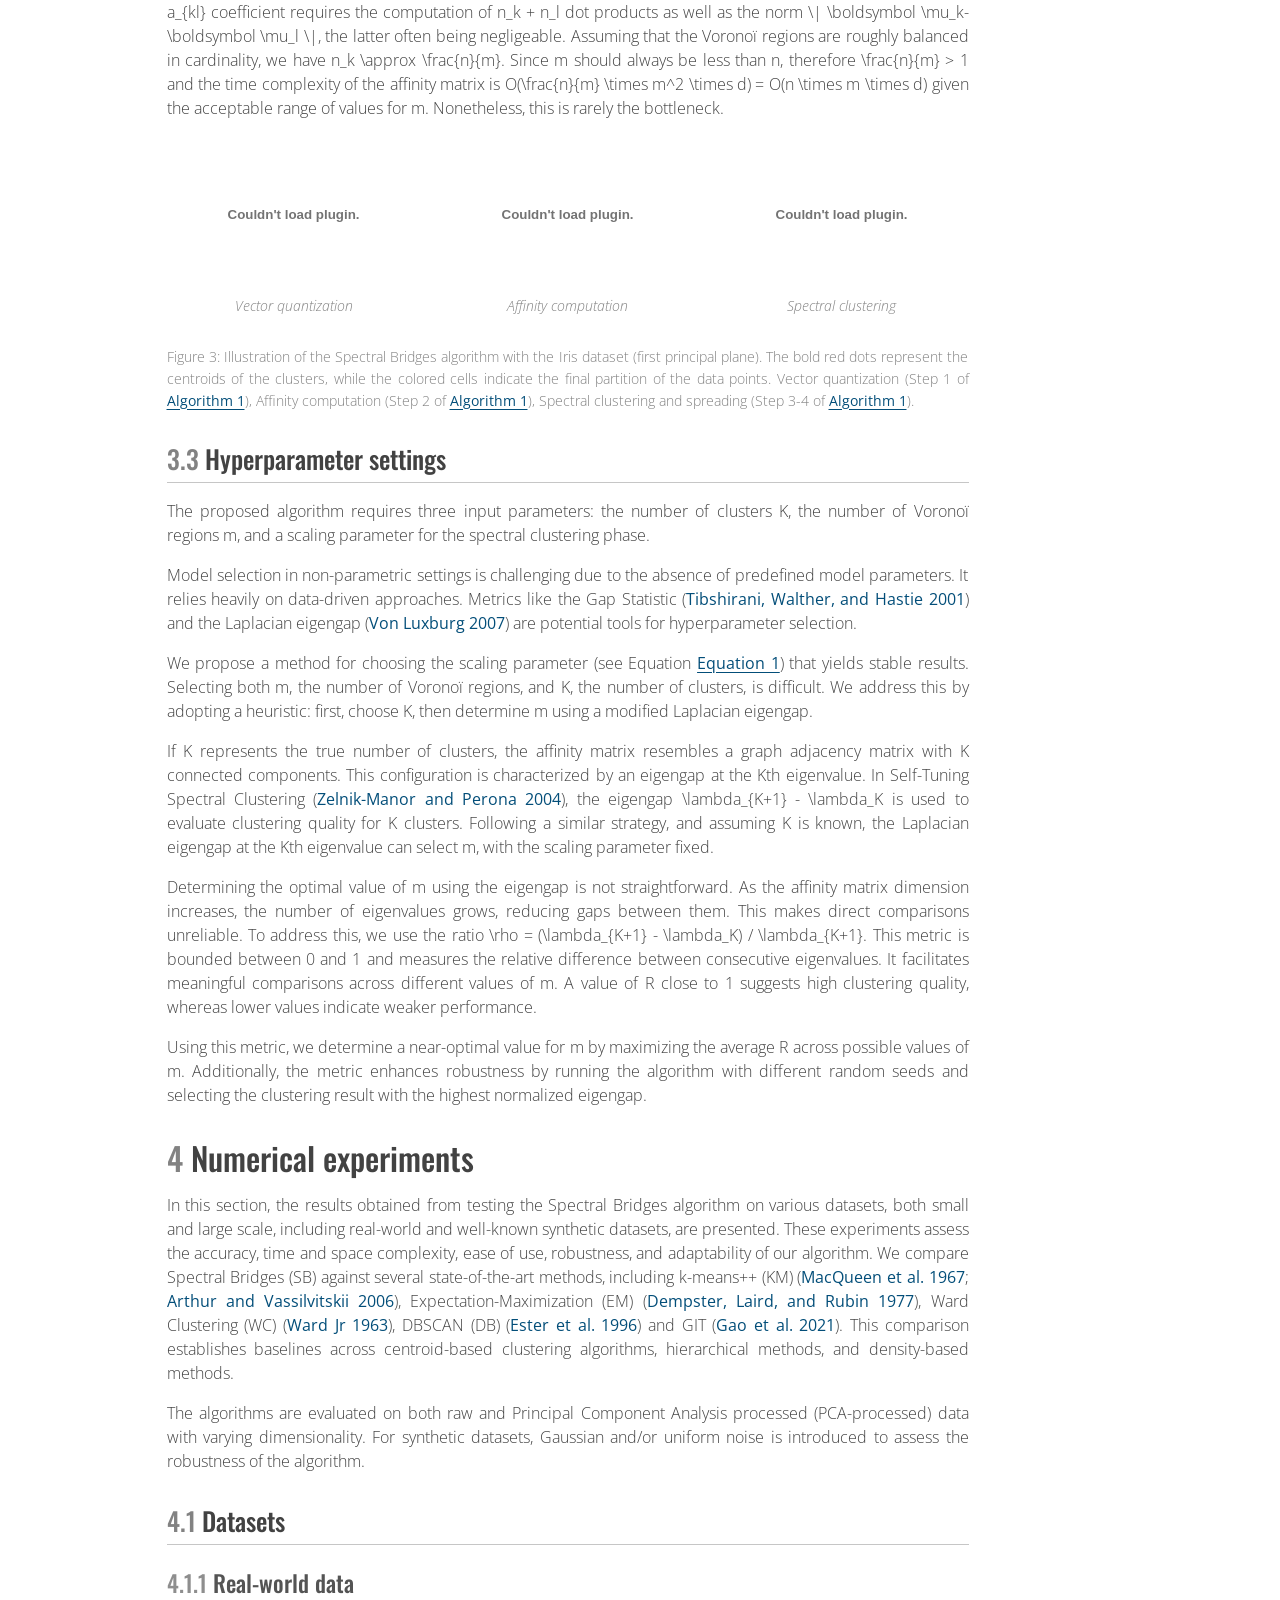
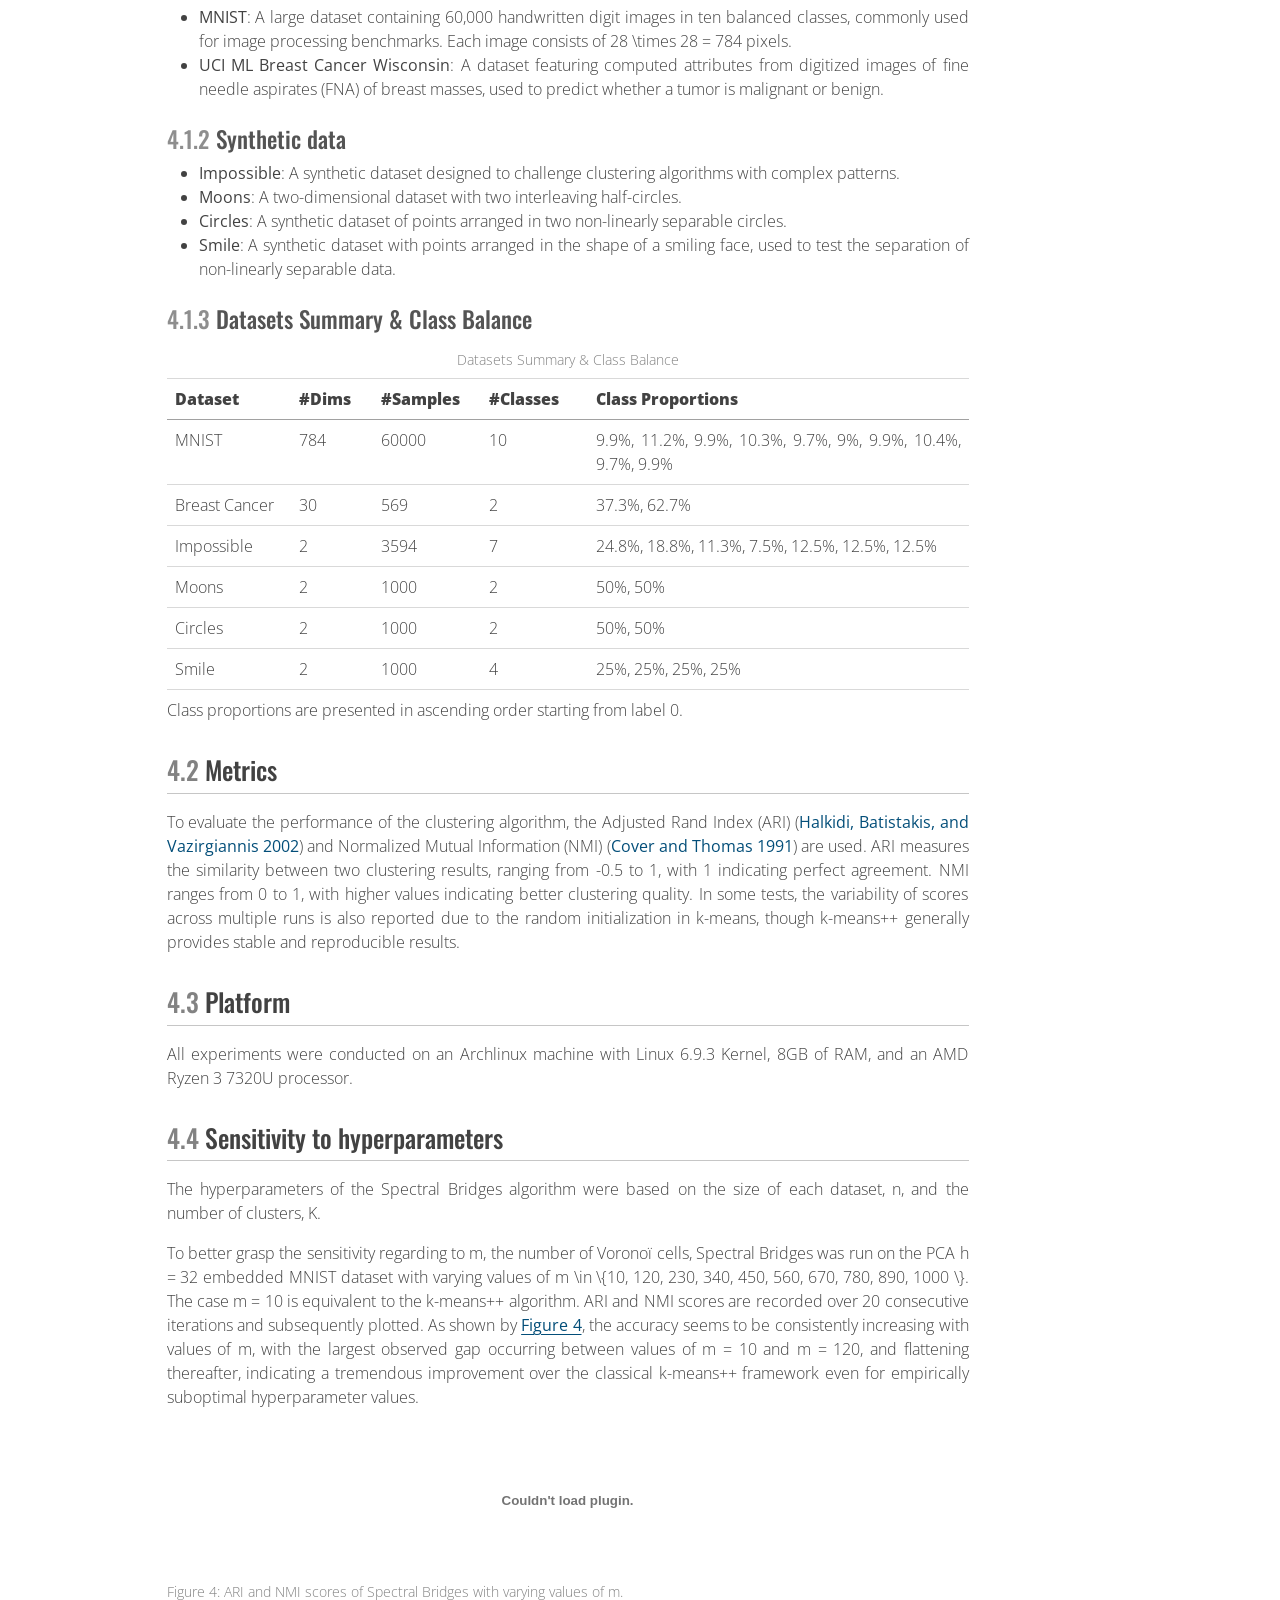
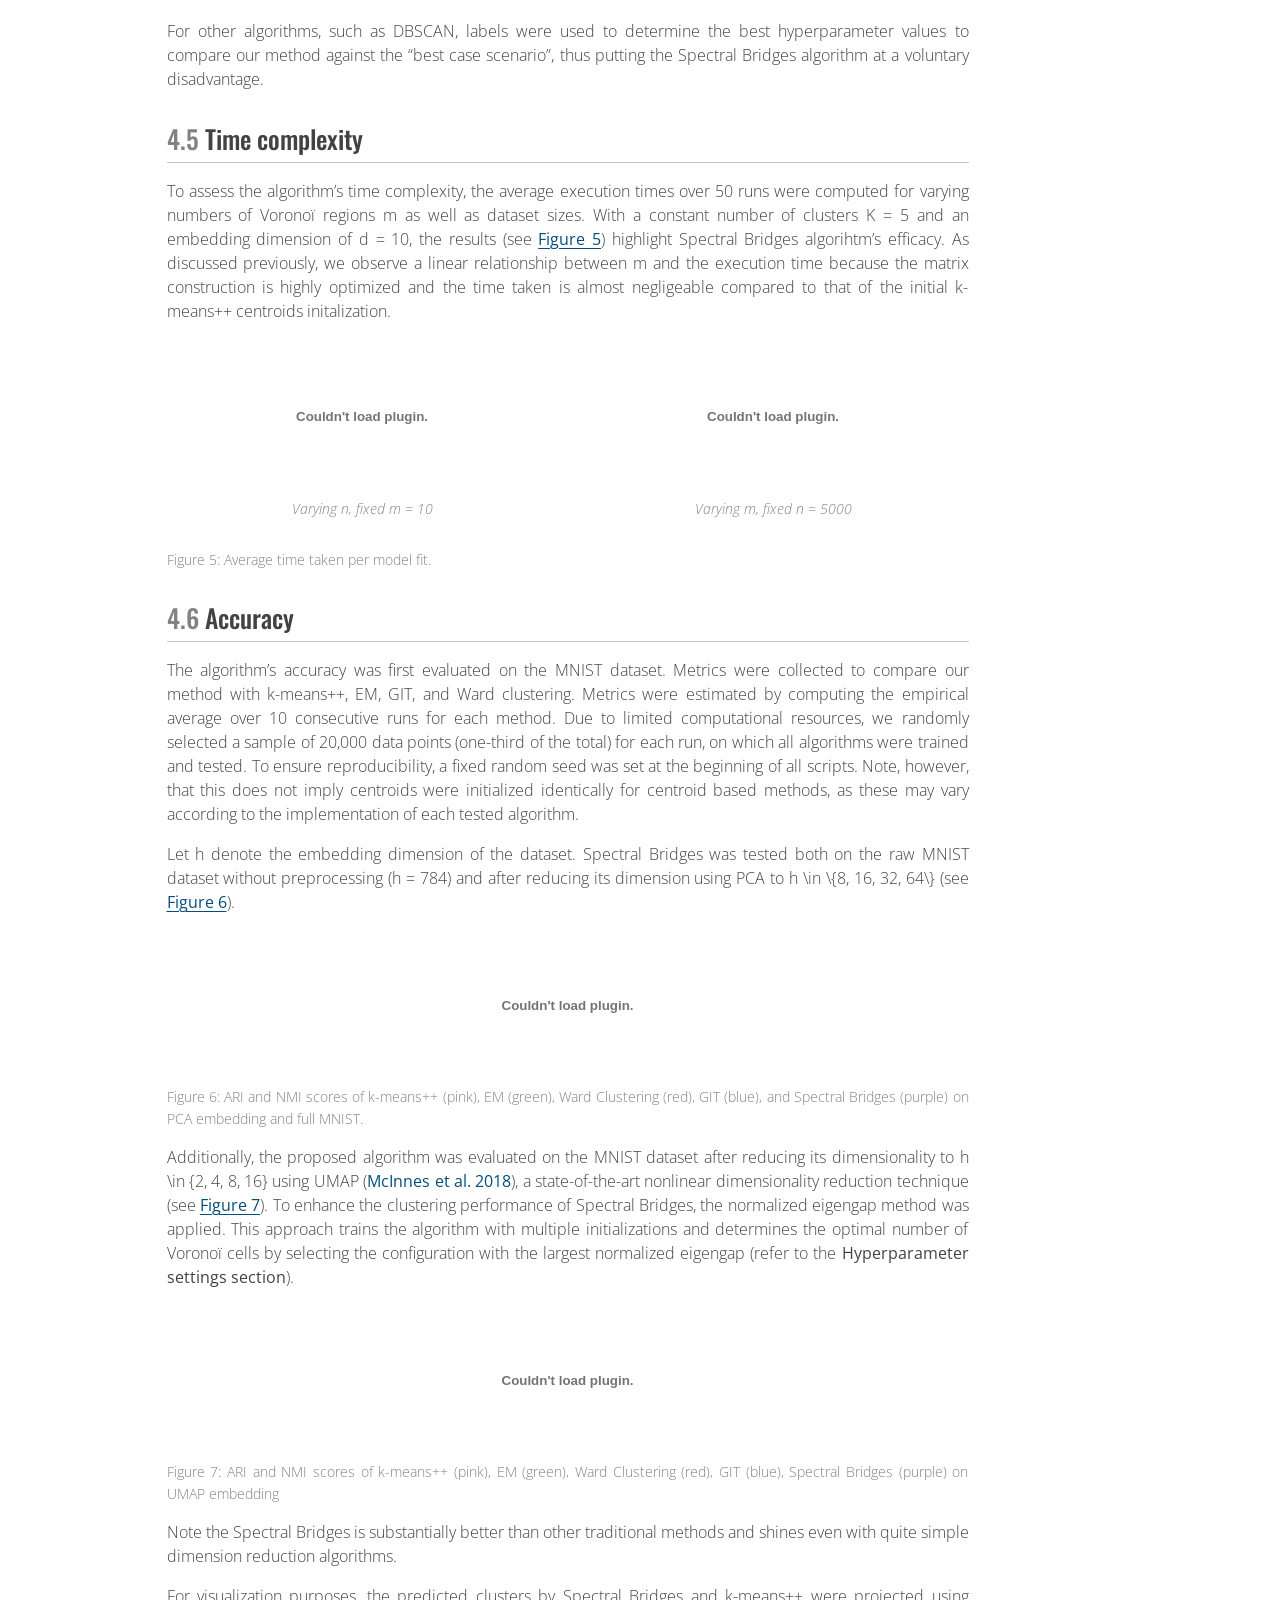
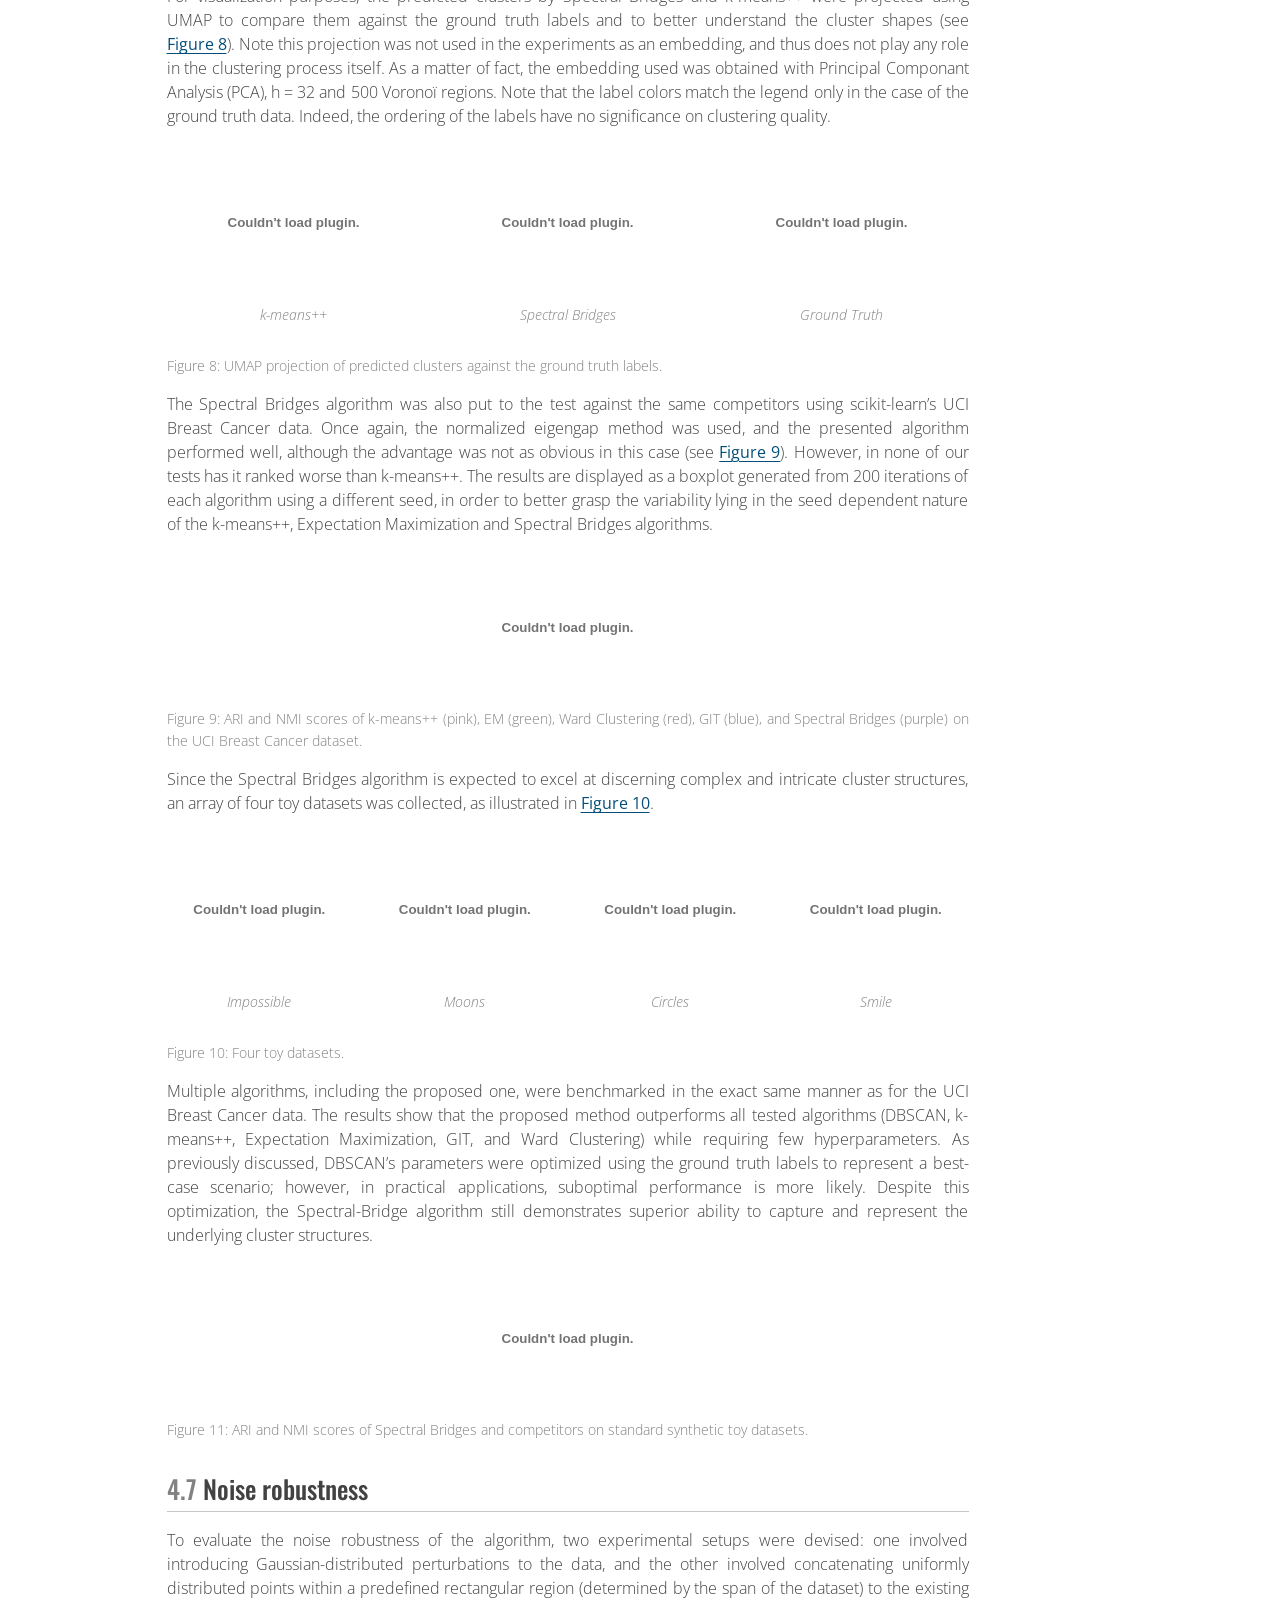
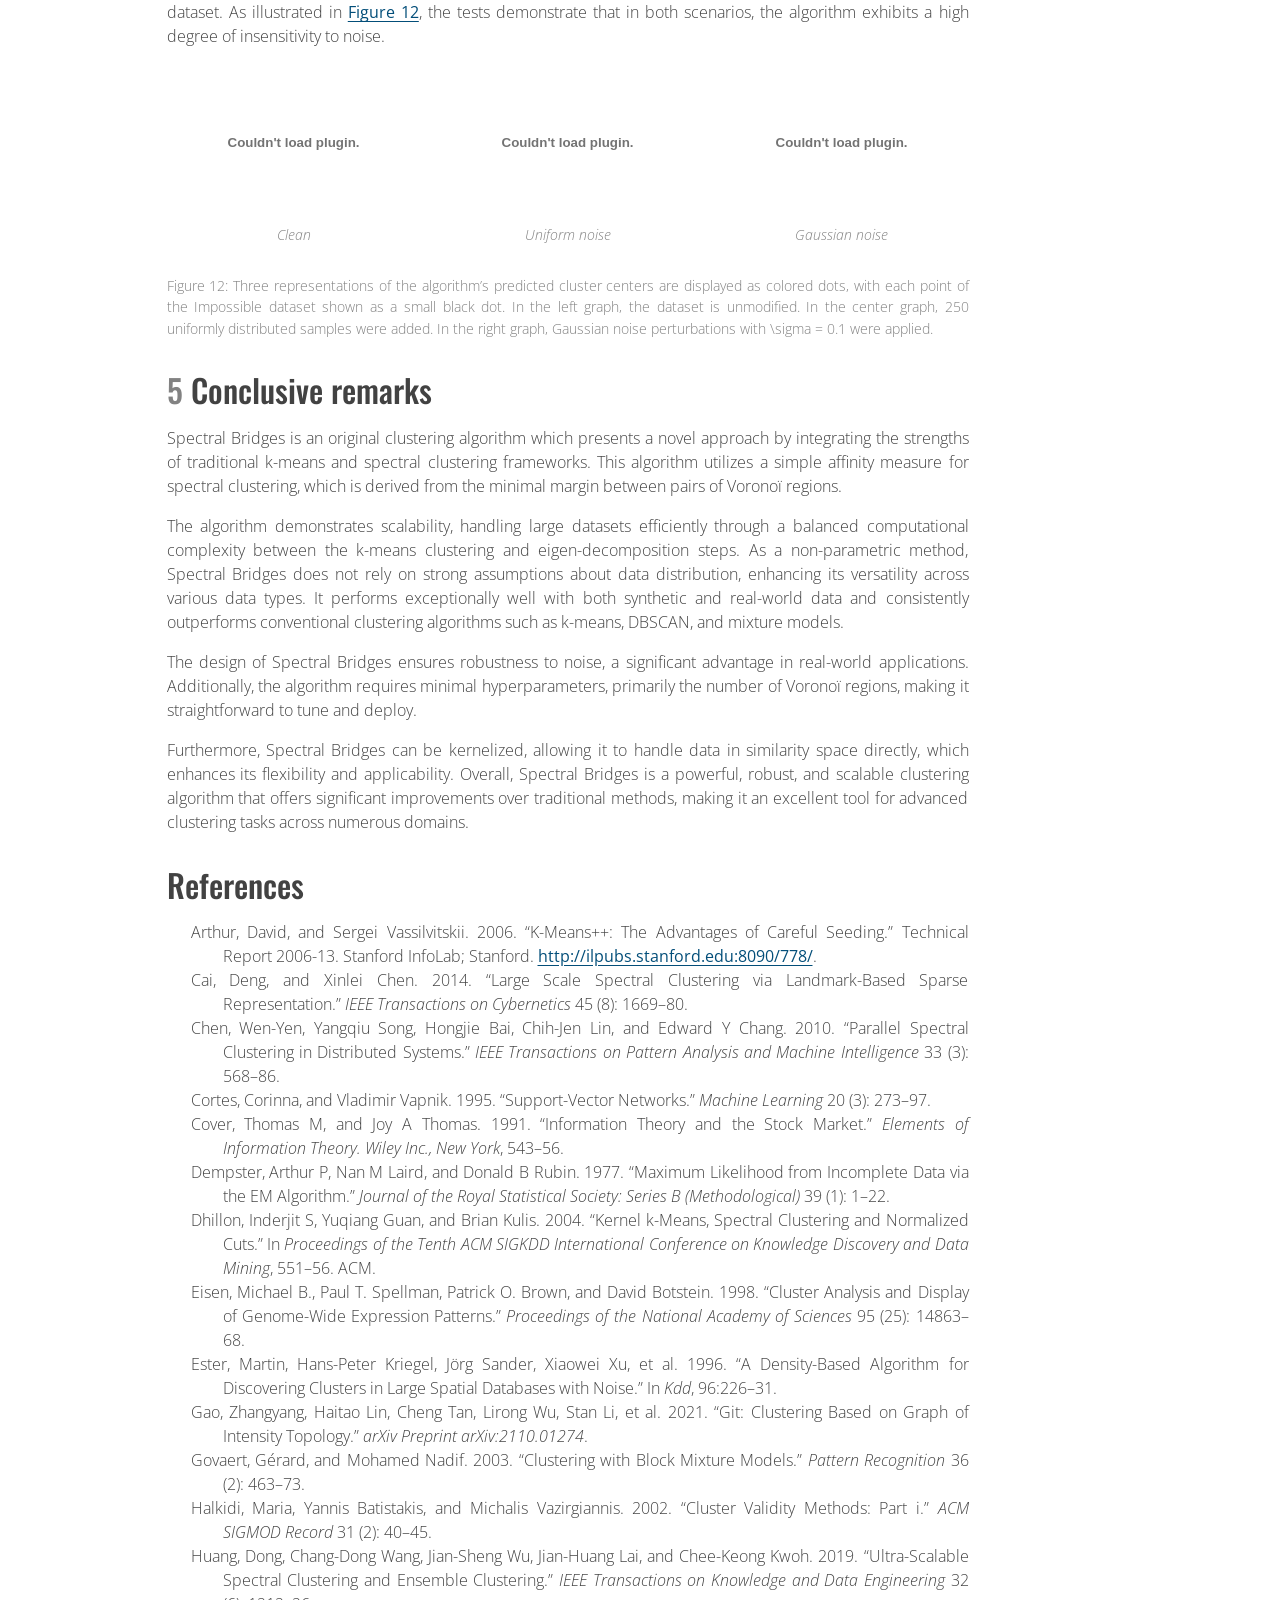
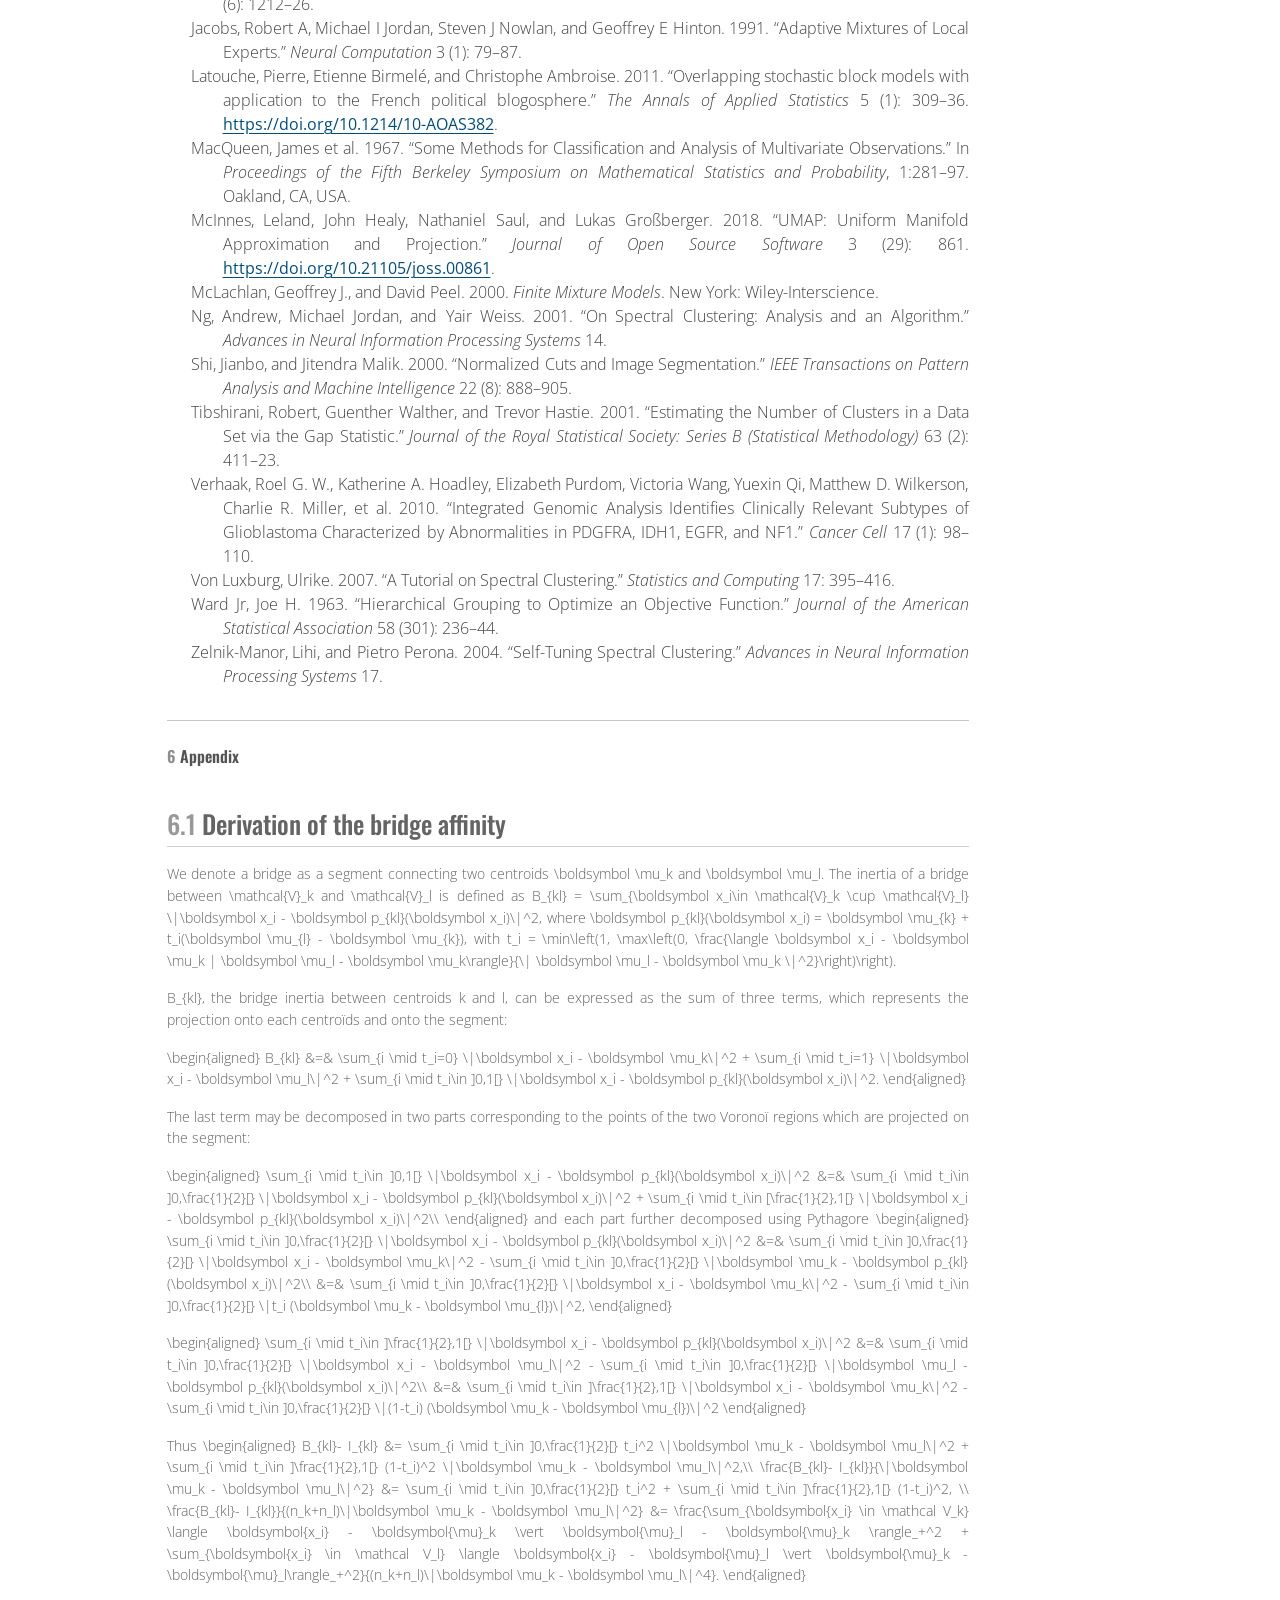
==== commit 071dd5a9: "Built site for gh-pages" ====
--- a/index.html
+++ b/index.html
@@ -513,7 +513,7 @@
 <h2 data-number="3.2" class="anchored" data-anchor-id="algorithm"><span class="header-section-number">3.2</span> Algorithm</h2>
 <p>The Spectral Bridges algorithm first identifies local clusters to define Voronoï regions, computes edges with affinity weights between these regions, and ultimately cuts edges between regions with low inter-region density to determine the final clusters (see <a href="#alg-spectral-bridges" class="quarto-xref">Algorithm 1</a> and <a href="#fig-steps" class="quarto-xref">Figure&nbsp;3</a>).</p>
 <p>In spectral clustering, the time complexity is usually dominated by the eigen-decomposition step, which is <span class="math inline">O(n^3)</span>. However, in the case of Spectral Bridges, the k-means algorithm has a time complexity of <span class="math inline">O(n \times m \times d)</span>. For datasets with large <span class="math inline">n</span>, this can be more significant than the <span class="math inline">O(m^3)</span> time complexity of the Spectral Bridges eigen-decomposition. As for the affinity matrix construction, there are <span class="math inline">m^2</span> coefficients to be calculated. Each <span class="math inline">a_{kl}</span> coefficient requires the computation of <span class="math inline">n_k + n_l</span> dot products as well as the norm <span class="math inline">\| \boldsymbol \mu_k-\boldsymbol \mu_l \|</span>, the latter often being negligeable. Assuming that the Voronoï regions are roughly balanced in cardinality, we have <span class="math inline">n_k \approx \frac{n}{m}</span>. Since <span class="math inline">m</span> should always be less than <span class="math inline">n</span>, therefore <span class="math inline">\frac{n}{m} &gt; 1</span> and the time complexity of the affinity matrix is <span class="math inline">O(\frac{n}{m} \times m^2 \times d) = O(n \times m \times d)</span> given the acceptable range of values for <span class="math inline">m</span>. Nonetheless, this is rarely the bottleneck.</p>
-<div id="alg-spectral-bridges" class="pseudocode-container quarto-float" data-no-end="false" data-comment-delimiter="//" data-pseudocode-number="1" data-indent-size="1.2em" data-caption-prefix="Algorithm" data-line-number-punc=":" data-line-number="true">
+<div id="alg-spectral-bridges" class="pseudocode-container quarto-float" data-line-number-punc=":" data-no-end="false" data-comment-delimiter="//" data-caption-prefix="Algorithm" data-line-number="true" data-pseudocode-number="1" data-indent-size="1.2em">
 <div class="pseudocode">
 \begin{algorithm} \caption{Spectral Bridges} \begin{algorithmic} \Procedure{SpectralBridges}{$X, k, m$} \Comment{$X$: input dataset, $k$: number of clusters, $m$: number of Voronoï regions} \State \textbf{Step 1: Vector Quantization} \State $\text{centroids}, \text{voronoiRegions} \gets$ \Call{KMeans}{$X, m$} \Comment{Initial centroids and Voronoi regions using k-means++} \State \textbf{Step 2: Affinity Computation} \State $A = \{g(a_{kl})\}_{kl} \gets$ \Call{Affinity}{$X, \text{centroids}, \text{voronoiRegions}$} \Comment{Compute affinity matrix $A$} \State \textbf{Step 3: Spectral Clustering} \Comment{Assign each region to a cluster} \State $\text{labels} \gets$ \Call{SpectralClustering}{$A, k$} \State \textbf{Step 4: Propagate} \Comment{Assign each data point to the cluster of its region} \State $\text{clusters} \gets$ \Call{Propagate}{$X, \text{labels}, \text{voronoiRegions}$} \State \Return $\text{clusters}$ \Comment{Return cluster labels for data points in $X$} \EndProcedure \end{algorithmic} \end{algorithm}
 </div>
@@ -735,7 +735,7 @@
 </figure>
 </div>
 <p>Note the Spectral Bridges is substantially better than other traditional methods and shines even with quite simple dimension reduction algorithms.</p>
-<p>For visualization purposes, the predicted clusters by Spectral Bridges and k-means++ were projected using UMAP to compare them against the ground truth labels and to better understand the cluster shapes (see <a href="#fig-MNIST" class="quarto-xref">Figure&nbsp;8</a>). Note this projection was not used in the experiments as an embedding, and thus does not play any role in the clustering process itself. As a matter of fact, the embedding used was obtained with Principal Componant Analysis (PCA), <span class="math inline">h = 32</span> and 250 Voronoï regions. Note that the label colors match the legend only in the case of the ground truth data. Indeed, the ordering of the labels have no significance on clustering quality.</p>
+<p>For visualization purposes, the predicted clusters by Spectral Bridges and k-means++ were projected using UMAP to compare them against the ground truth labels and to better understand the cluster shapes (see <a href="#fig-MNIST" class="quarto-xref">Figure&nbsp;8</a>). Note this projection was not used in the experiments as an embedding, and thus does not play any role in the clustering process itself. As a matter of fact, the embedding used was obtained with Principal Componant Analysis (PCA), <span class="math inline">h = 32</span> and 500 Voronoï regions. Note that the label colors match the legend only in the case of the ground truth data. Indeed, the ordering of the labels have no significance on clustering quality.</p>
 <div id="fig-MNIST" class="quarto-layout-panel">
 <figure class="quarto-float quarto-float-fig figure">
 <div aria-describedby="fig-MNIST-caption-0ceaefa1-69ba-4598-a22c-09a6ac19f8ca">
@@ -1999,7 +1999,7 @@
 <span id="cb3-393"><a href="#cb3-393" aria-hidden="true" tabindex="-1"></a></span>
 <span id="cb3-394"><a href="#cb3-394" aria-hidden="true" tabindex="-1"></a>Note the Spectral Bridges is substantially better than other traditional methods and shines even with quite simple dimension reduction algorithms.</span>
 <span id="cb3-395"><a href="#cb3-395" aria-hidden="true" tabindex="-1"></a></span>
-<span id="cb3-396"><a href="#cb3-396" aria-hidden="true" tabindex="-1"></a>For visualization purposes, the predicted clusters by Spectral Bridges and k-means++ were projected using UMAP to compare them against the ground truth labels and to better understand the cluster shapes (see @fig-MNIST). Note this projection was not used in the experiments as an embedding, and thus does not play any role in the clustering process itself. As a matter of fact, the embedding used was obtained with Principal Componant Analysis (PCA), $h = 32$ and 250 Voronoï regions. Note that the label colors match the legend only in the case of the ground truth data. Indeed, the ordering of the labels have no significance on clustering quality.</span>
+<span id="cb3-396"><a href="#cb3-396" aria-hidden="true" tabindex="-1"></a>For visualization purposes, the predicted clusters by Spectral Bridges and k-means++ were projected using UMAP to compare them against the ground truth labels and to better understand the cluster shapes (see @fig-MNIST). Note this projection was not used in the experiments as an embedding, and thus does not play any role in the clustering process itself. As a matter of fact, the embedding used was obtained with Principal Componant Analysis (PCA), $h = 32$ and 500 Voronoï regions. Note that the label colors match the legend only in the case of the ground truth data. Indeed, the ordering of the labels have no significance on clustering quality.</span>
 <span id="cb3-397"><a href="#cb3-397" aria-hidden="true" tabindex="-1"></a></span>
 <span id="cb3-398"><a href="#cb3-398" aria-hidden="true" tabindex="-1"></a>::: {#fig-MNIST layout-ncol=3}</span>
 <span id="cb3-399"><a href="#cb3-399" aria-hidden="true" tabindex="-1"></a></span>
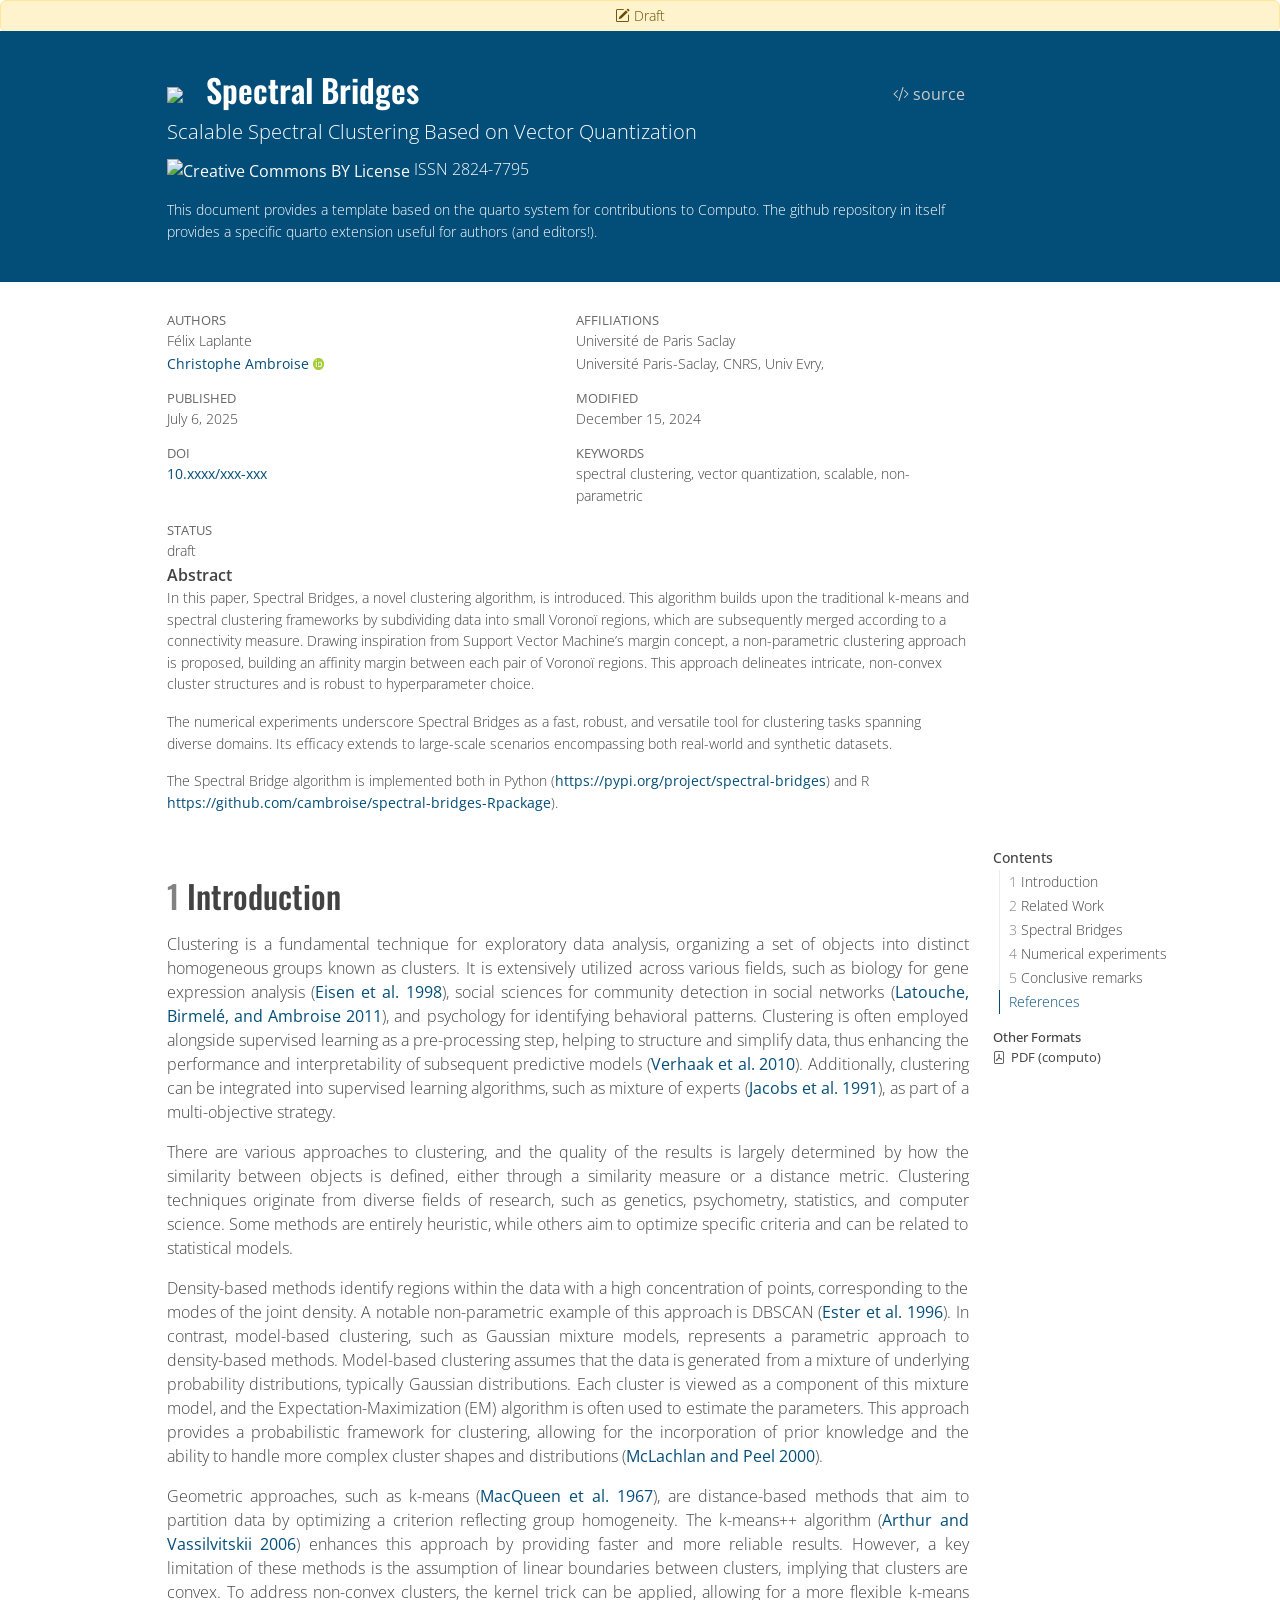
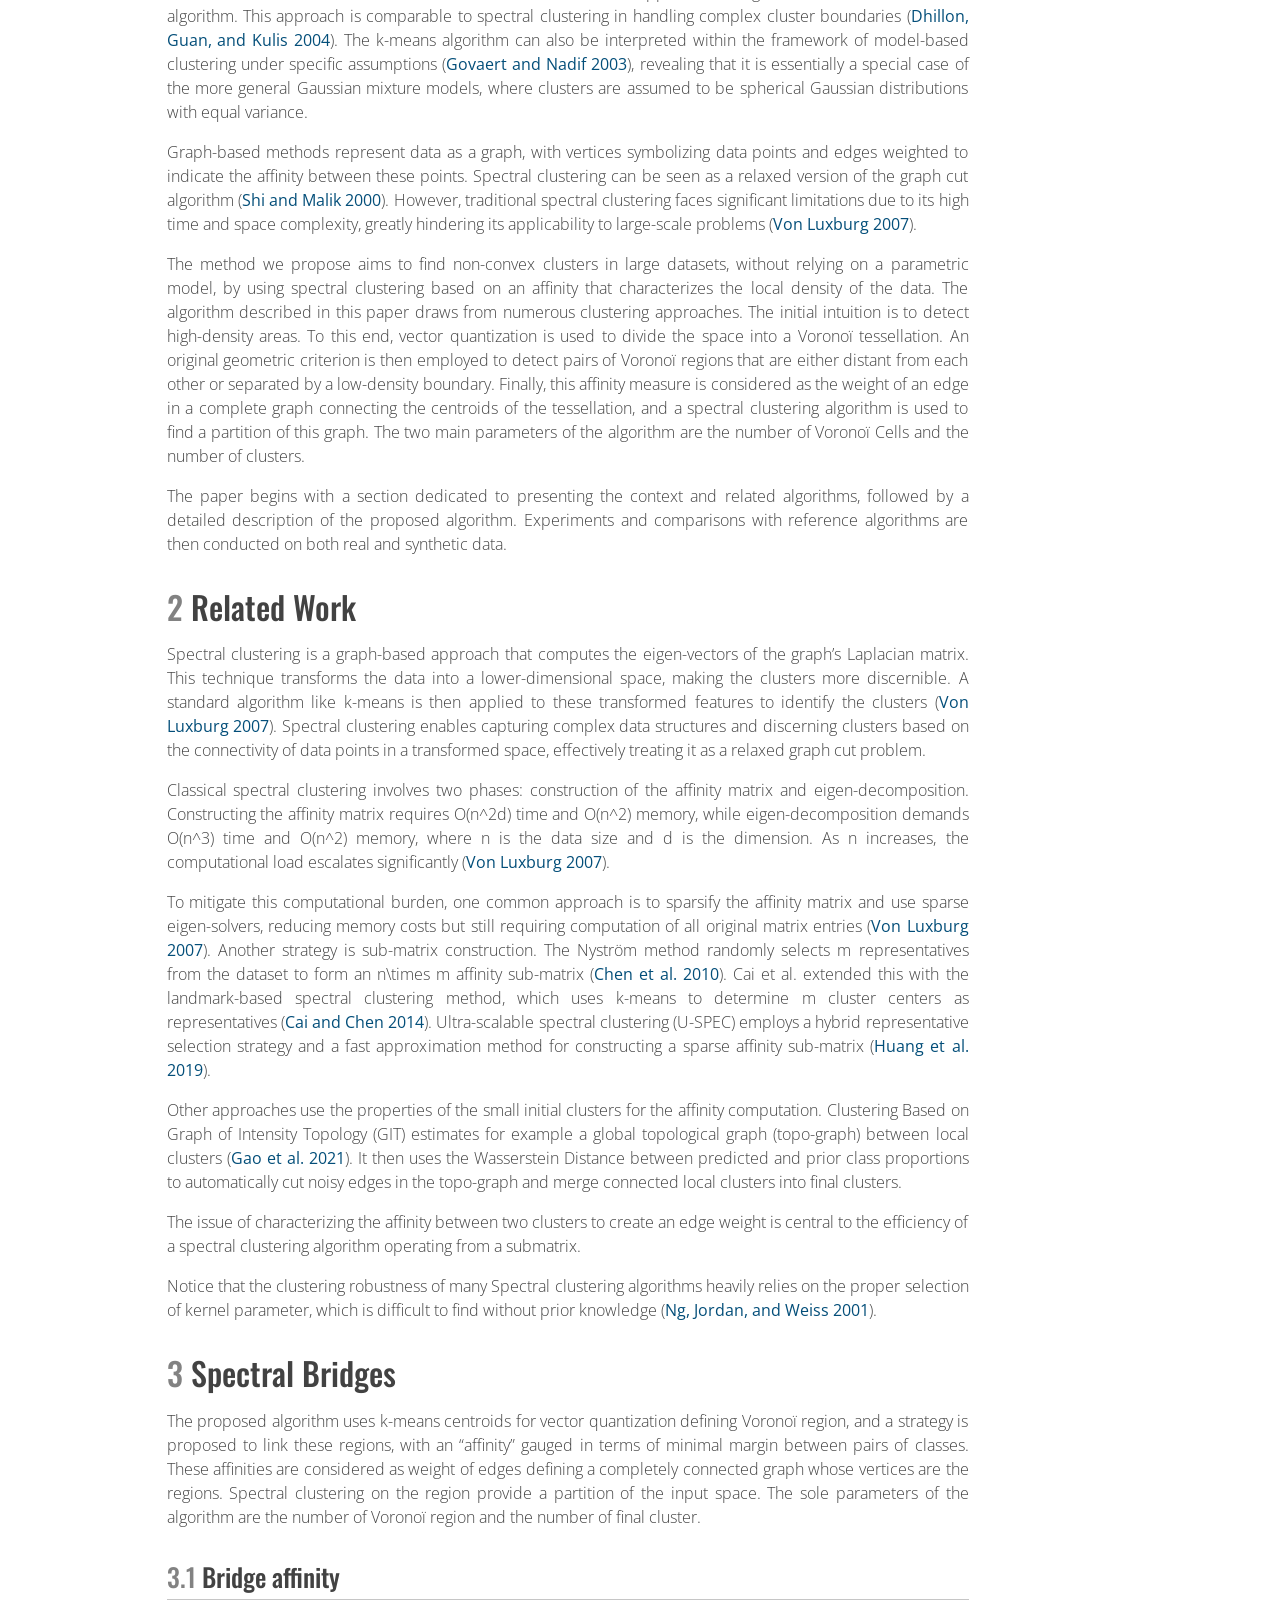
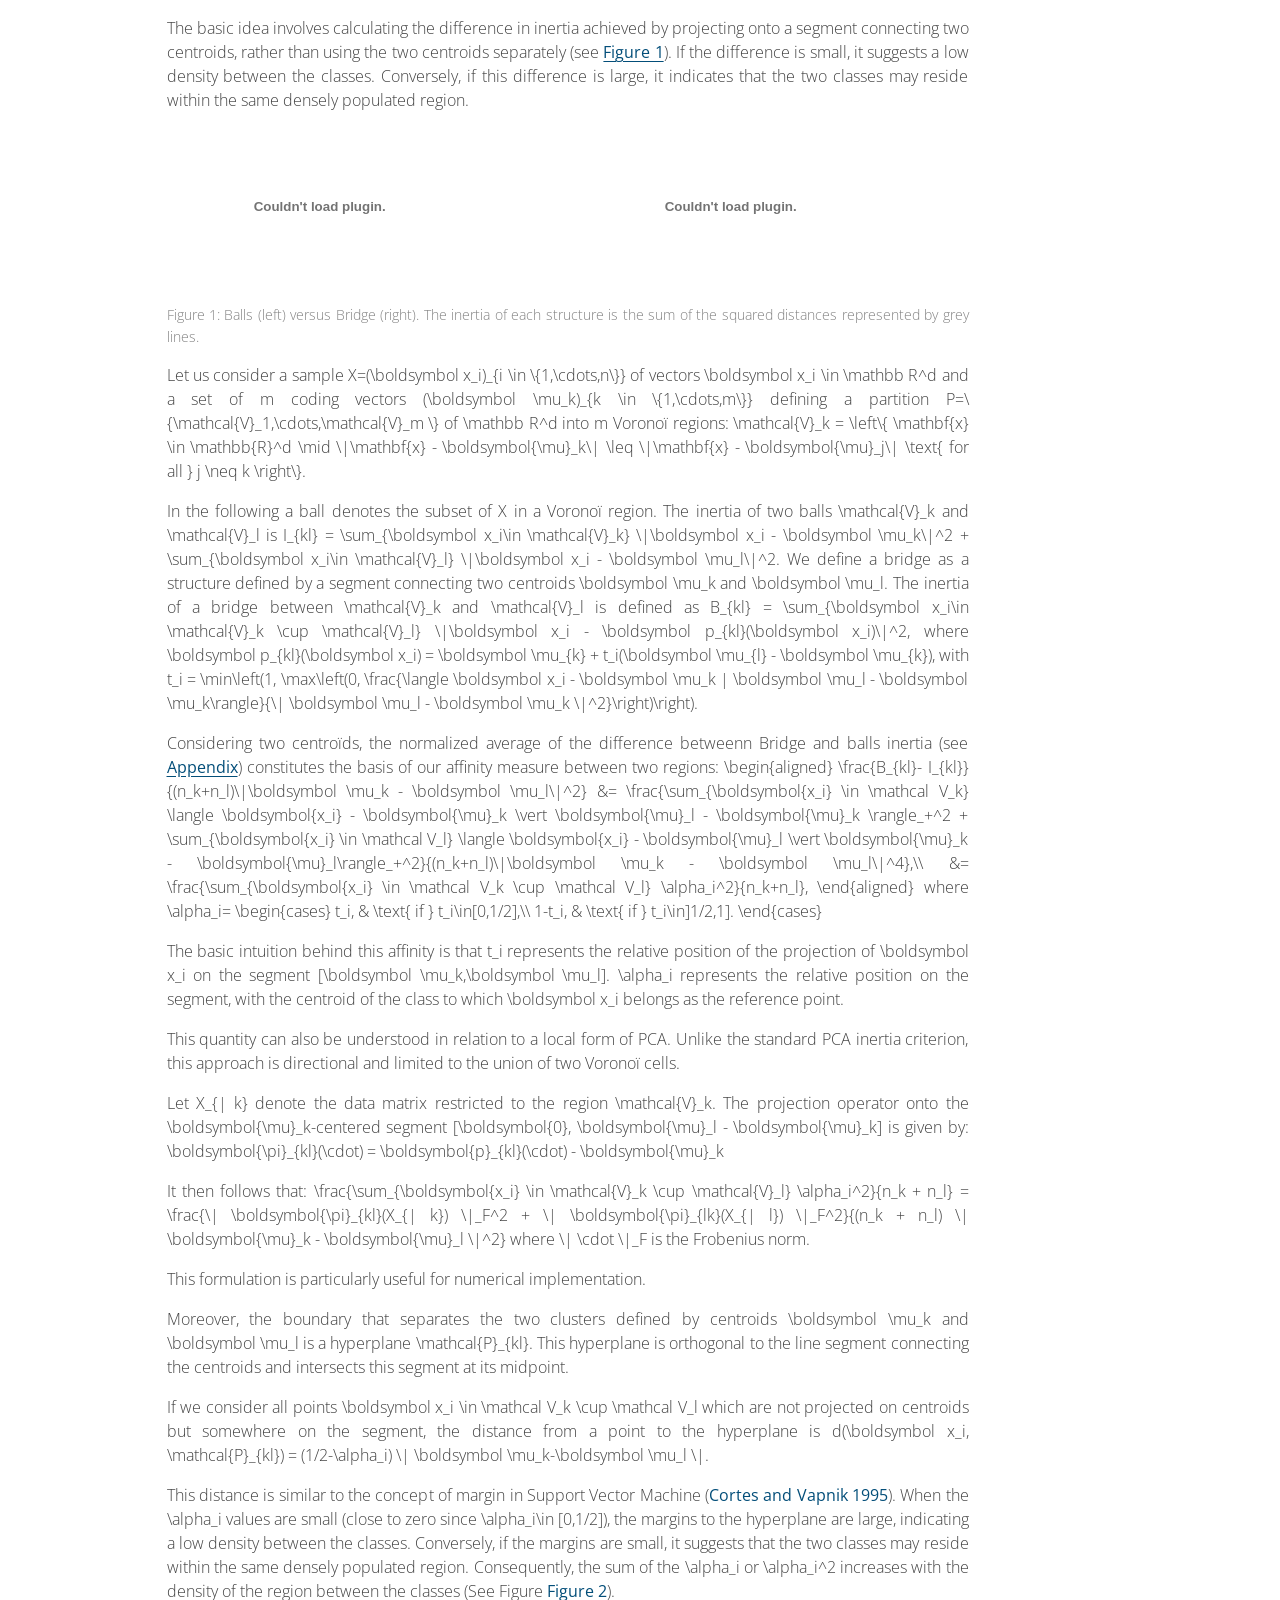
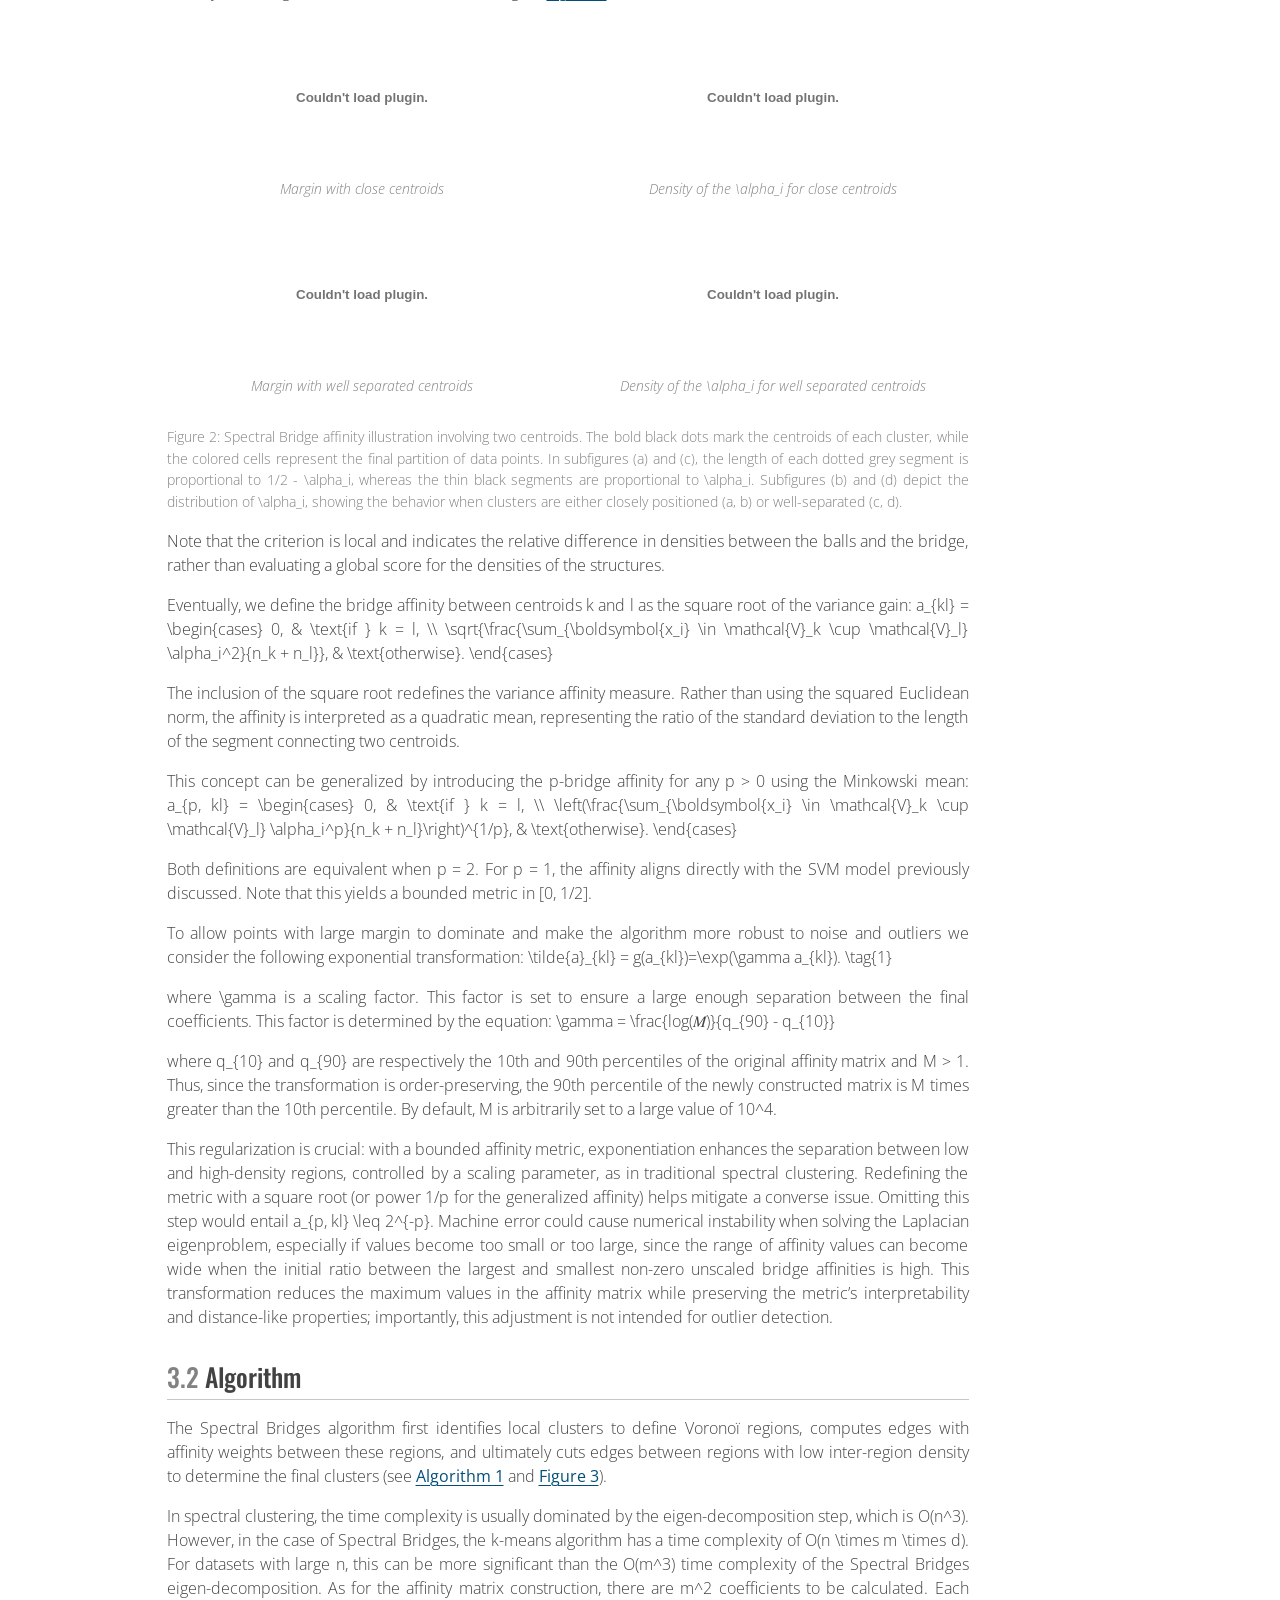
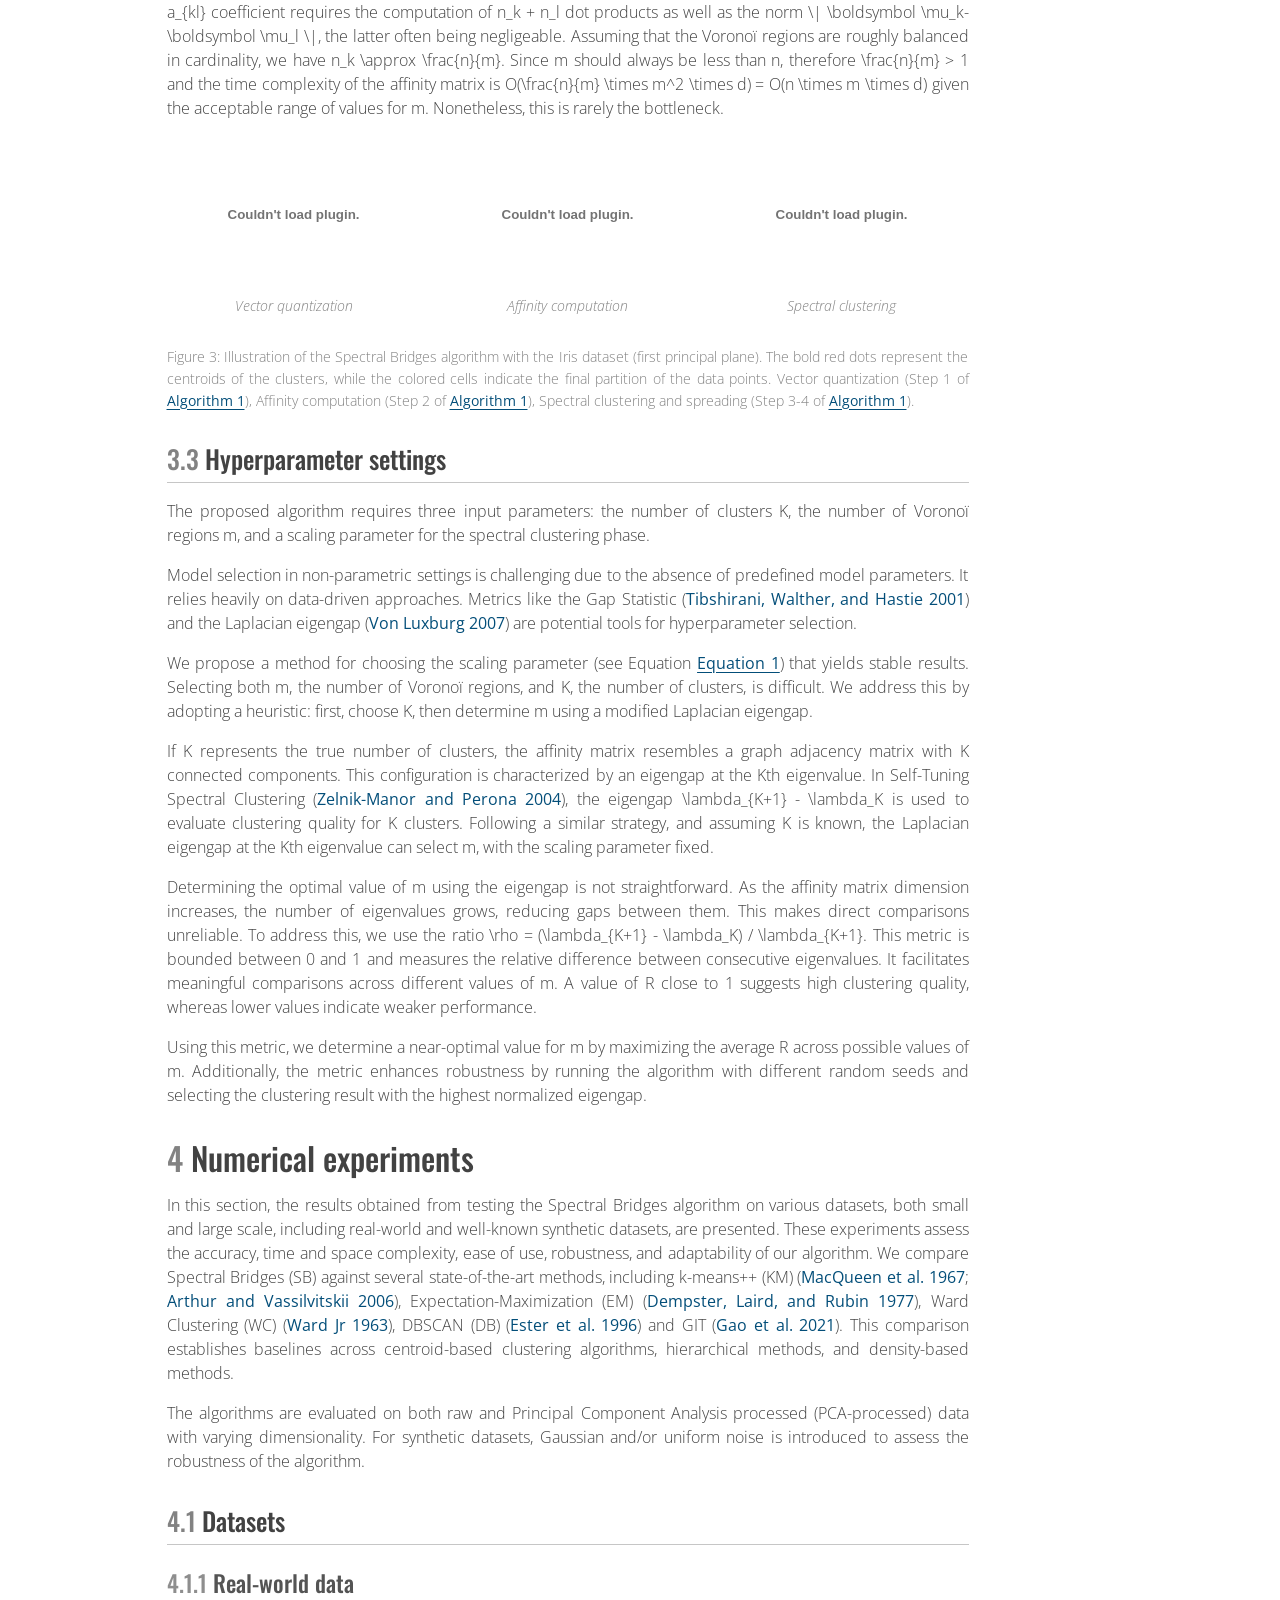
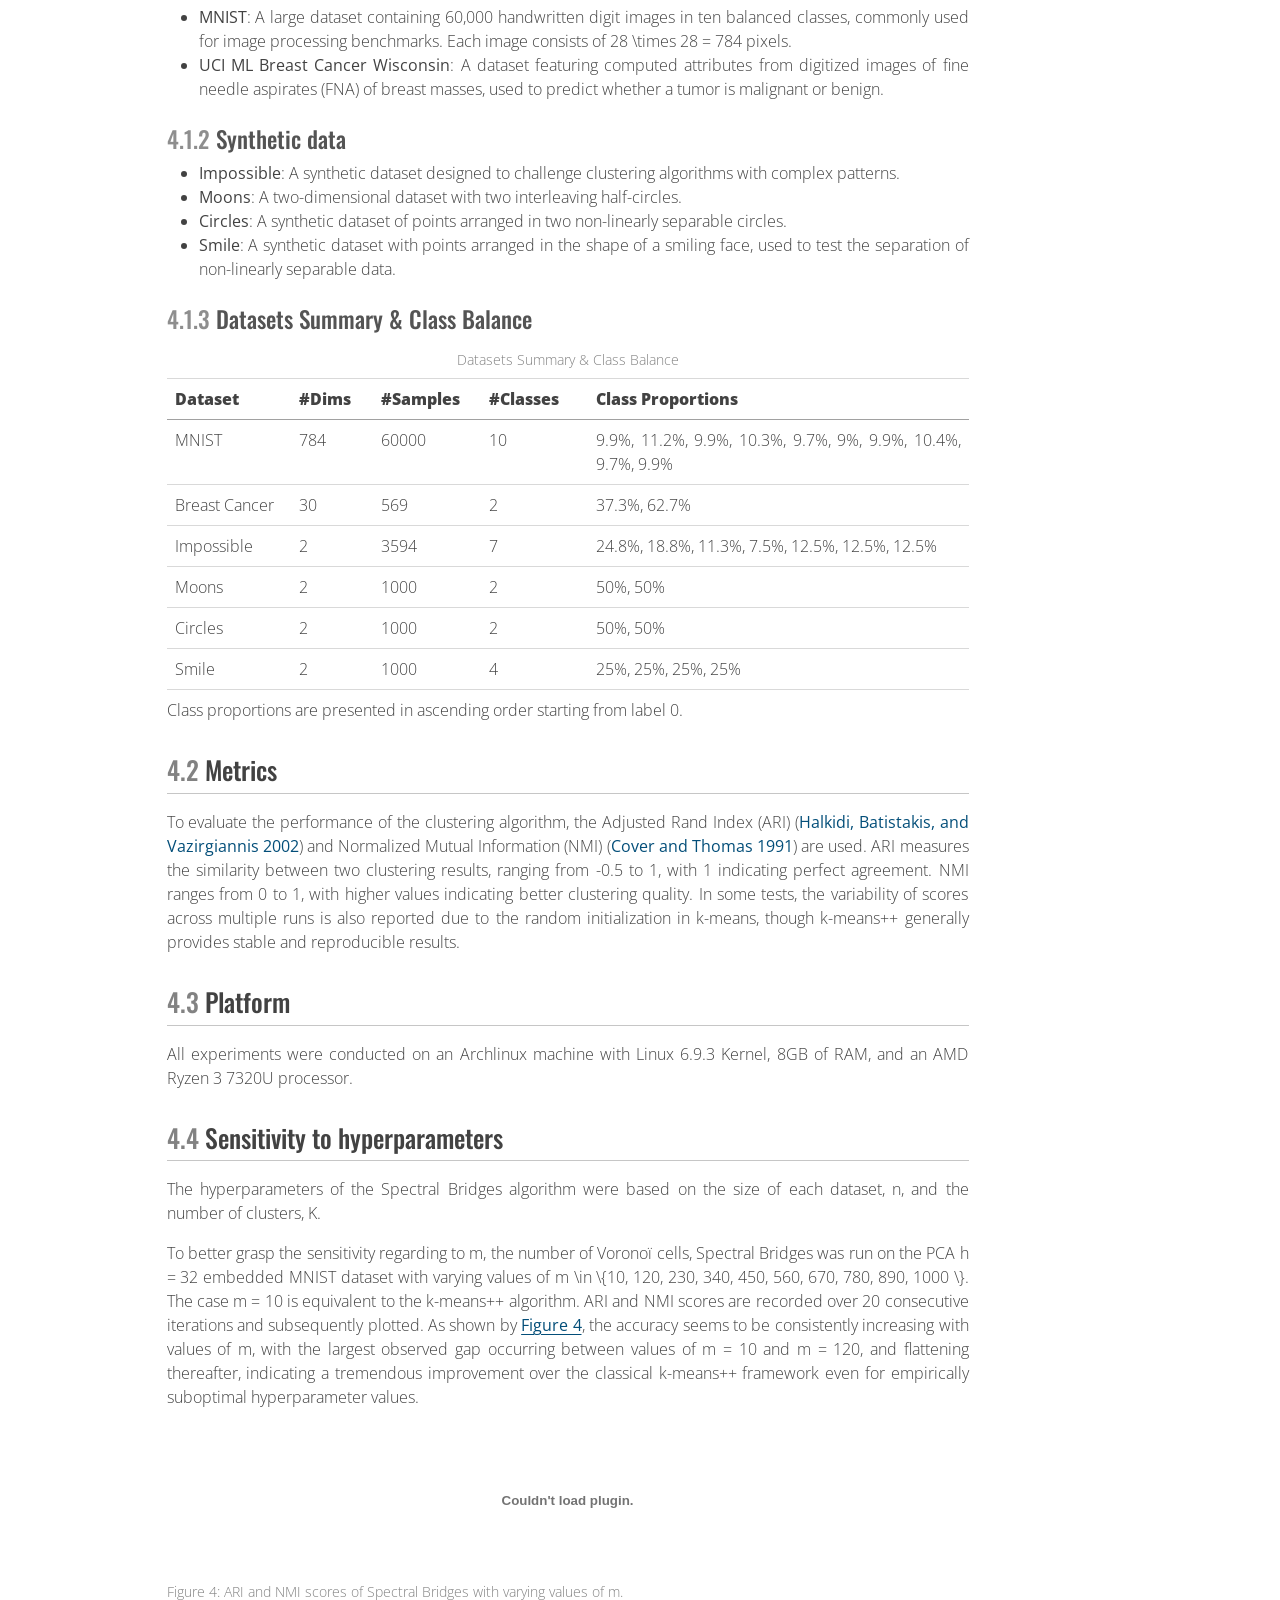
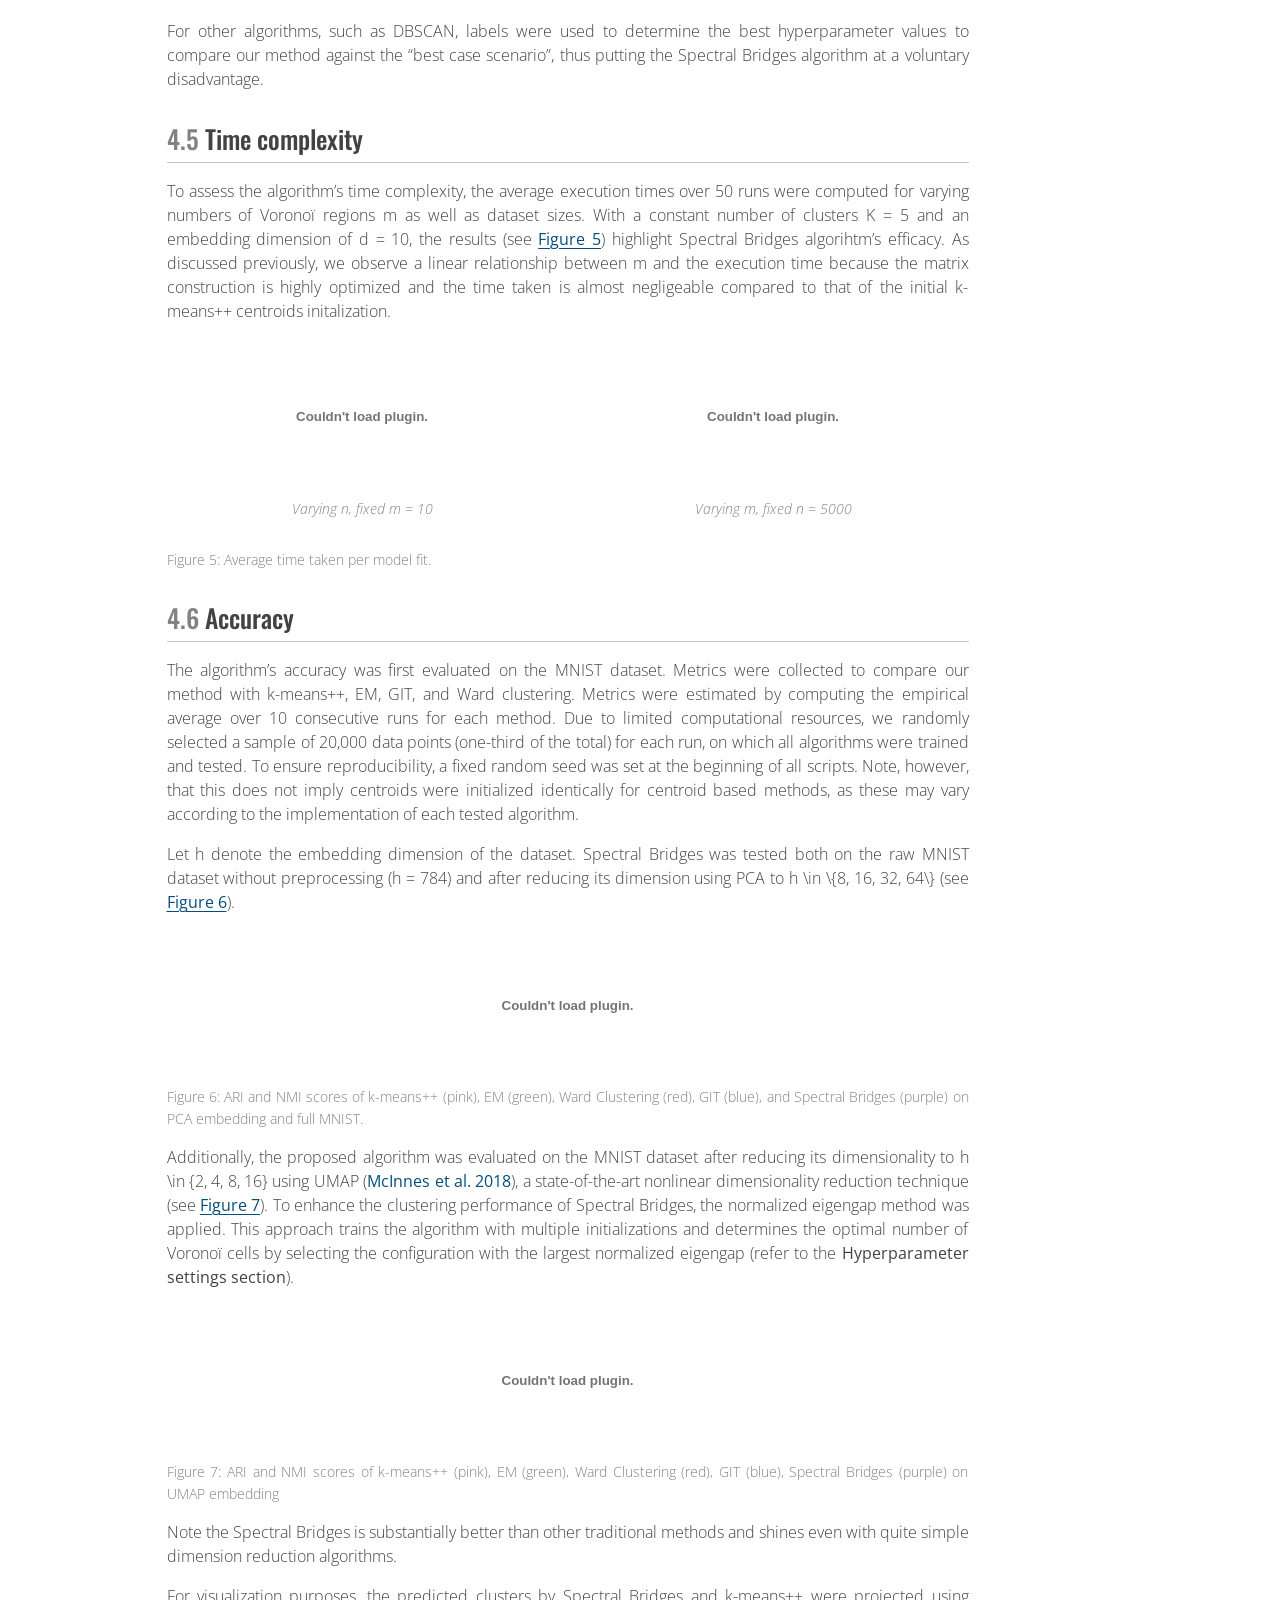
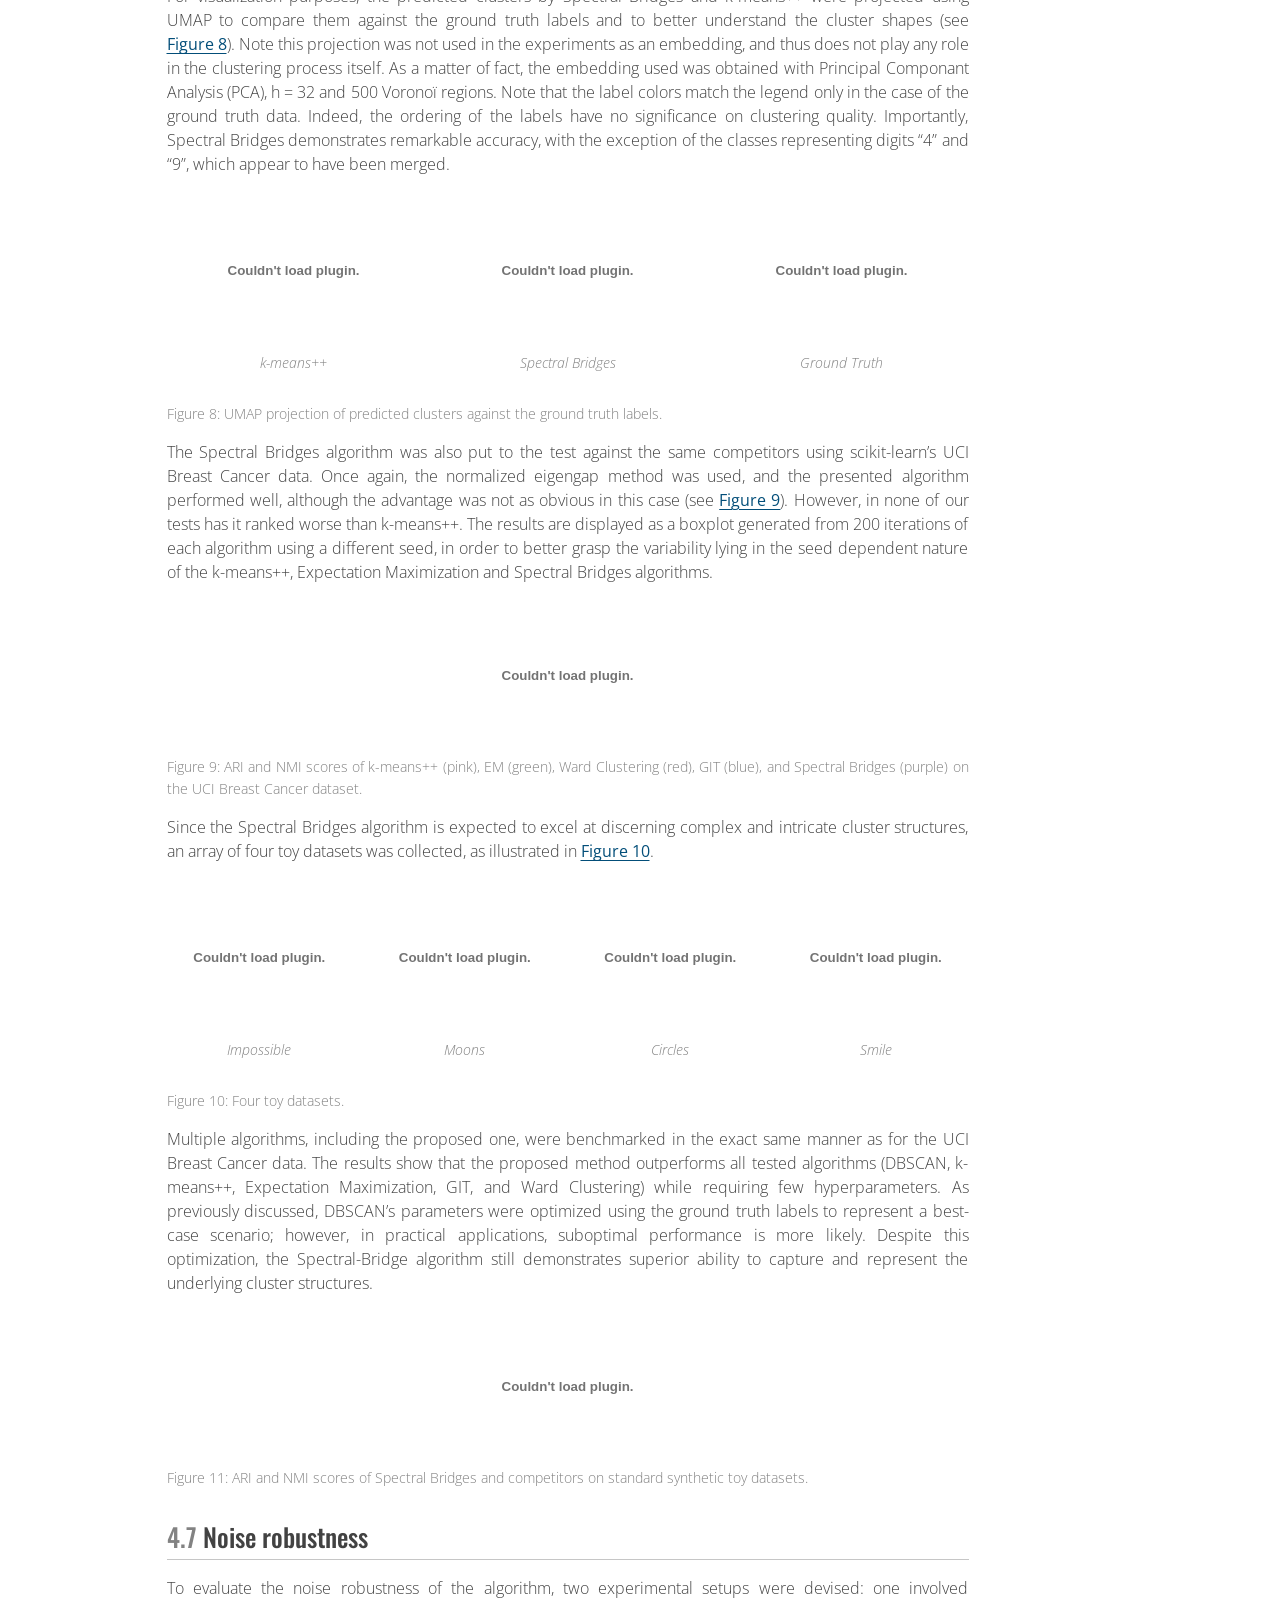
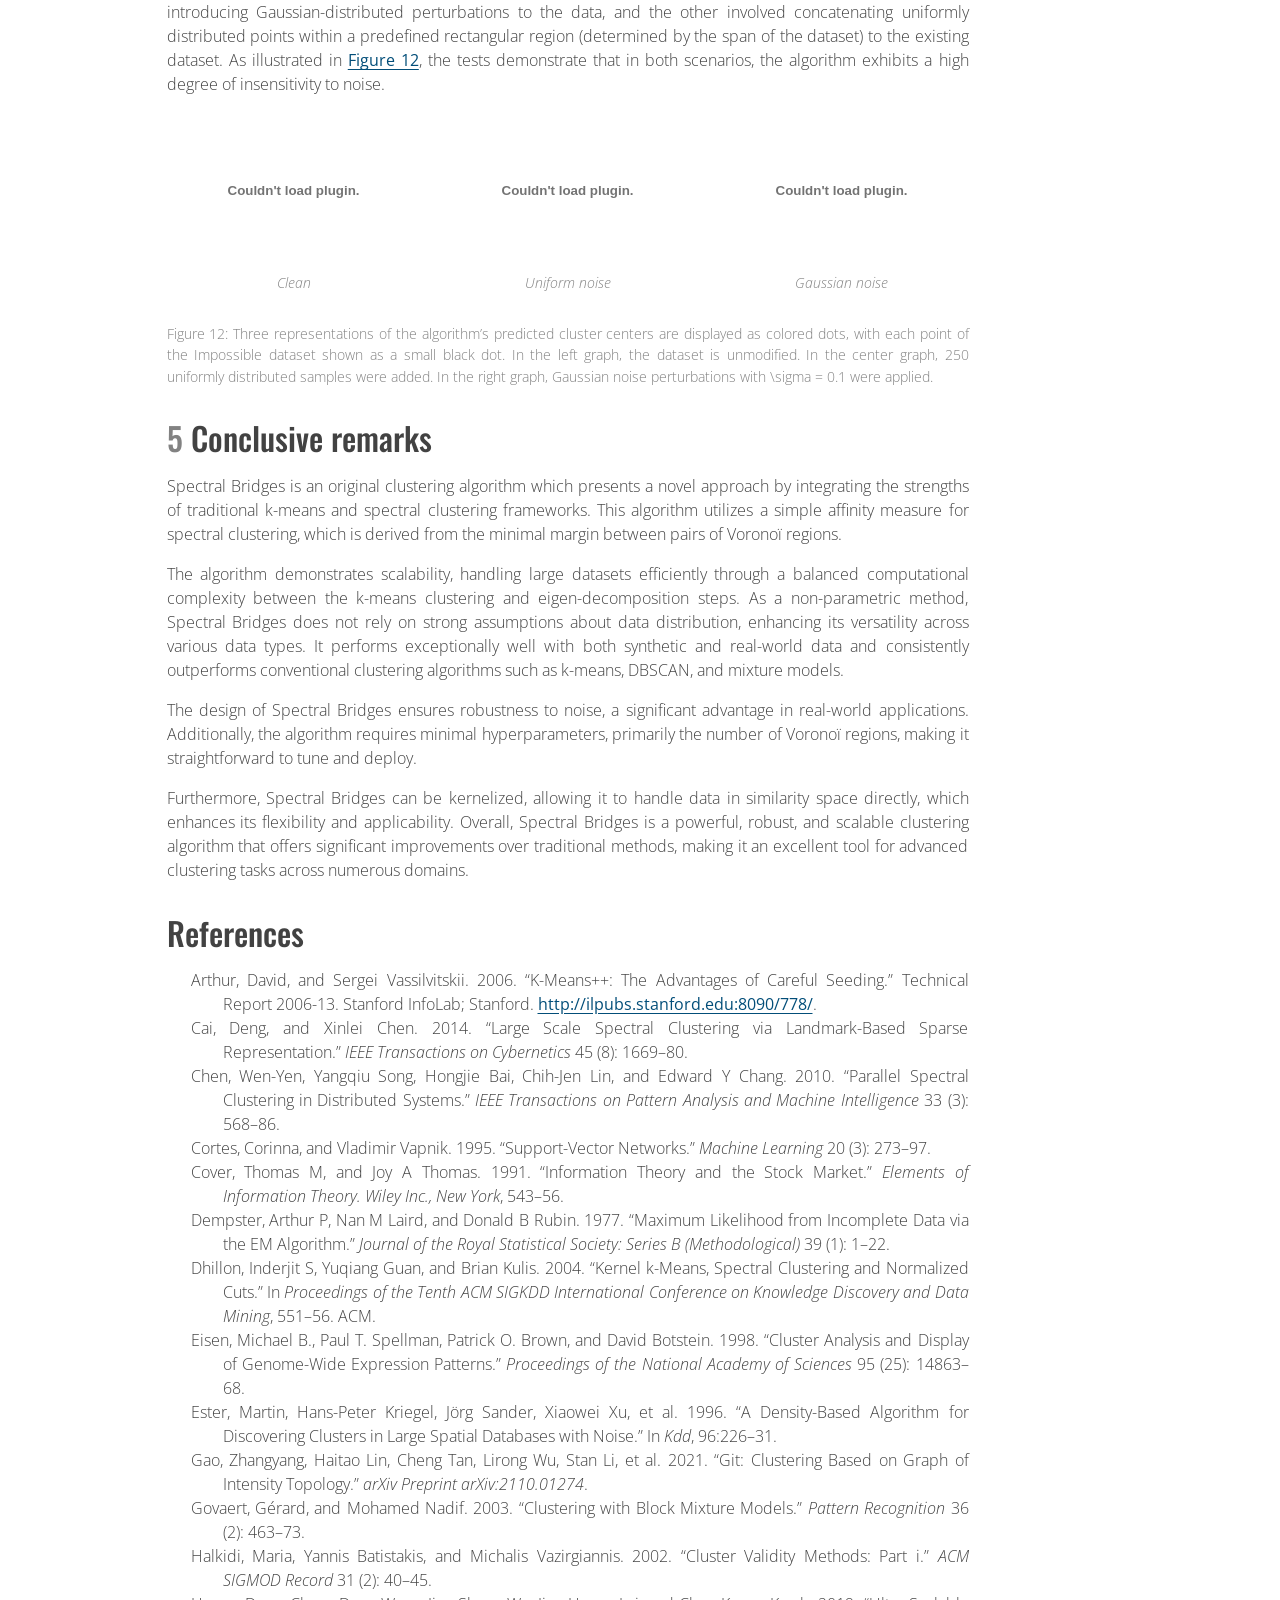
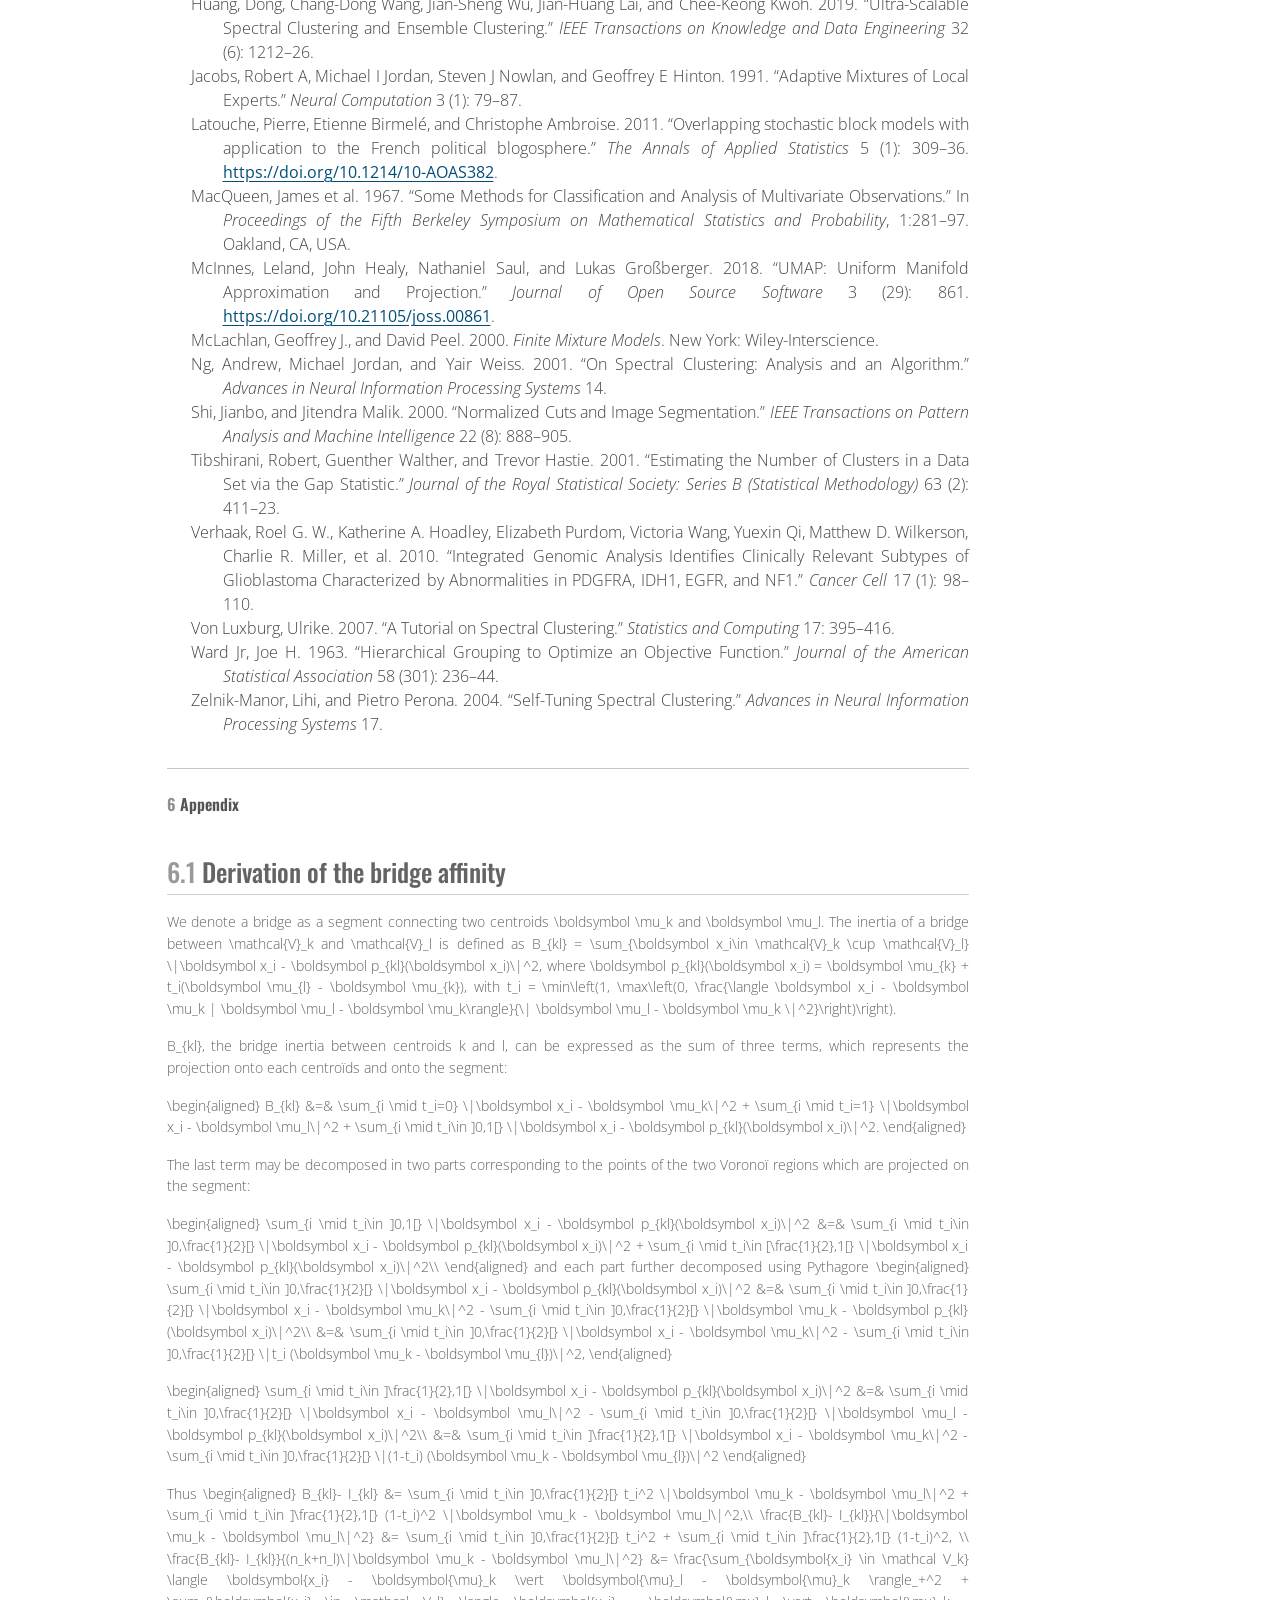
==== commit a2e4b68b: "Built site for gh-pages" ====
--- a/index.html
+++ b/index.html
@@ -266,7 +266,7 @@
       <div>
       <div class="quarto-title-meta-heading">Modified</div>
       <div class="quarto-title-meta-contents">
-        <p class="date-modified">December 12, 2024</p>
+        <p class="date-modified">December 15, 2024</p>
       </div>
     </div>
       
@@ -513,7 +513,7 @@
 <h2 data-number="3.2" class="anchored" data-anchor-id="algorithm"><span class="header-section-number">3.2</span> Algorithm</h2>
 <p>The Spectral Bridges algorithm first identifies local clusters to define Voronoï regions, computes edges with affinity weights between these regions, and ultimately cuts edges between regions with low inter-region density to determine the final clusters (see <a href="#alg-spectral-bridges" class="quarto-xref">Algorithm 1</a> and <a href="#fig-steps" class="quarto-xref">Figure&nbsp;3</a>).</p>
 <p>In spectral clustering, the time complexity is usually dominated by the eigen-decomposition step, which is <span class="math inline">O(n^3)</span>. However, in the case of Spectral Bridges, the k-means algorithm has a time complexity of <span class="math inline">O(n \times m \times d)</span>. For datasets with large <span class="math inline">n</span>, this can be more significant than the <span class="math inline">O(m^3)</span> time complexity of the Spectral Bridges eigen-decomposition. As for the affinity matrix construction, there are <span class="math inline">m^2</span> coefficients to be calculated. Each <span class="math inline">a_{kl}</span> coefficient requires the computation of <span class="math inline">n_k + n_l</span> dot products as well as the norm <span class="math inline">\| \boldsymbol \mu_k-\boldsymbol \mu_l \|</span>, the latter often being negligeable. Assuming that the Voronoï regions are roughly balanced in cardinality, we have <span class="math inline">n_k \approx \frac{n}{m}</span>. Since <span class="math inline">m</span> should always be less than <span class="math inline">n</span>, therefore <span class="math inline">\frac{n}{m} &gt; 1</span> and the time complexity of the affinity matrix is <span class="math inline">O(\frac{n}{m} \times m^2 \times d) = O(n \times m \times d)</span> given the acceptable range of values for <span class="math inline">m</span>. Nonetheless, this is rarely the bottleneck.</p>
-<div id="alg-spectral-bridges" class="pseudocode-container quarto-float" data-line-number-punc=":" data-no-end="false" data-comment-delimiter="//" data-caption-prefix="Algorithm" data-line-number="true" data-pseudocode-number="1" data-indent-size="1.2em">
+<div id="alg-spectral-bridges" class="pseudocode-container quarto-float" data-pseudocode-number="1" data-line-number-punc=":" data-no-end="false" data-caption-prefix="Algorithm" data-comment-delimiter="//" data-line-number="true" data-indent-size="1.2em">
 <div class="pseudocode">
 \begin{algorithm} \caption{Spectral Bridges} \begin{algorithmic} \Procedure{SpectralBridges}{$X, k, m$} \Comment{$X$: input dataset, $k$: number of clusters, $m$: number of Voronoï regions} \State \textbf{Step 1: Vector Quantization} \State $\text{centroids}, \text{voronoiRegions} \gets$ \Call{KMeans}{$X, m$} \Comment{Initial centroids and Voronoi regions using k-means++} \State \textbf{Step 2: Affinity Computation} \State $A = \{g(a_{kl})\}_{kl} \gets$ \Call{Affinity}{$X, \text{centroids}, \text{voronoiRegions}$} \Comment{Compute affinity matrix $A$} \State \textbf{Step 3: Spectral Clustering} \Comment{Assign each region to a cluster} \State $\text{labels} \gets$ \Call{SpectralClustering}{$A, k$} \State \textbf{Step 4: Propagate} \Comment{Assign each data point to the cluster of its region} \State $\text{clusters} \gets$ \Call{Propagate}{$X, \text{labels}, \text{voronoiRegions}$} \State \Return $\text{clusters}$ \Comment{Return cluster labels for data points in $X$} \EndProcedure \end{algorithmic} \end{algorithm}
 </div>
@@ -735,7 +735,7 @@
 </figure>
 </div>
 <p>Note the Spectral Bridges is substantially better than other traditional methods and shines even with quite simple dimension reduction algorithms.</p>
-<p>For visualization purposes, the predicted clusters by Spectral Bridges and k-means++ were projected using UMAP to compare them against the ground truth labels and to better understand the cluster shapes (see <a href="#fig-MNIST" class="quarto-xref">Figure&nbsp;8</a>). Note this projection was not used in the experiments as an embedding, and thus does not play any role in the clustering process itself. As a matter of fact, the embedding used was obtained with Principal Componant Analysis (PCA), <span class="math inline">h = 32</span> and 500 Voronoï regions. Note that the label colors match the legend only in the case of the ground truth data. Indeed, the ordering of the labels have no significance on clustering quality.</p>
+<p>For visualization purposes, the predicted clusters by Spectral Bridges and k-means++ were projected using UMAP to compare them against the ground truth labels and to better understand the cluster shapes (see <a href="#fig-MNIST" class="quarto-xref">Figure&nbsp;8</a>). Note this projection was not used in the experiments as an embedding, and thus does not play any role in the clustering process itself. As a matter of fact, the embedding used was obtained with Principal Componant Analysis (PCA), <span class="math inline">h = 32</span> and 500 Voronoï regions. Note that the label colors match the legend only in the case of the ground truth data. Indeed, the ordering of the labels have no significance on clustering quality. Importantly, Spectral Bridges demonstrates remarkable accuracy, with the exception of the classes representing digits “4” and “9”, which appear to have been merged.</p>
 <div id="fig-MNIST" class="quarto-layout-panel">
 <figure class="quarto-float quarto-float-fig figure">
 <div aria-describedby="fig-MNIST-caption-0ceaefa1-69ba-4598-a22c-09a6ac19f8ca">
@@ -1033,10 +1033,10 @@
 Listing&nbsp;1: Python code for affinity matrix computation
 </figcaption>
 <div aria-describedby="lst-code-affinity-caption-0ceaefa1-69ba-4598-a22c-09a6ac19f8ca">
-<div class="sourceCode cell-code" id="lst-code-affinity"><pre class="sourceCode python code-with-copy"><code class="sourceCode python"><span id="lst-code-affinity-1"><a href="#lst-code-affinity-1" aria-hidden="true" tabindex="-1"></a><span class="co">#Initialize the matrix as empty</span></span>
+<div class="sourceCode cell-code" id="lst-code-affinity"><pre class="sourceCode python code-with-copy"><code class="sourceCode python"><span id="lst-code-affinity-1"><a href="#lst-code-affinity-1" aria-hidden="true" tabindex="-1"></a><span class="co"># Initialize the matrix as empty</span></span>
 <span id="lst-code-affinity-2"><a href="#lst-code-affinity-2" aria-hidden="true" tabindex="-1"></a>affinity <span class="op">=</span> np.empty((<span class="va">self</span>.n_nodes, <span class="va">self</span>.n_nodes))</span>
 <span id="lst-code-affinity-3"><a href="#lst-code-affinity-3" aria-hidden="true" tabindex="-1"></a></span>
-<span id="lst-code-affinity-4"><a href="#lst-code-affinity-4" aria-hidden="true" tabindex="-1"></a><span class="co">#Center each region</span></span>
+<span id="lst-code-affinity-4"><a href="#lst-code-affinity-4" aria-hidden="true" tabindex="-1"></a><span class="co"># Center each region</span></span>
 <span id="lst-code-affinity-5"><a href="#lst-code-affinity-5" aria-hidden="true" tabindex="-1"></a>X_centered <span class="op">=</span> [</span>
 <span id="lst-code-affinity-6"><a href="#lst-code-affinity-6" aria-hidden="true" tabindex="-1"></a>    np.array(</span>
 <span id="lst-code-affinity-7"><a href="#lst-code-affinity-7" aria-hidden="true" tabindex="-1"></a>        X[kmeans.labels_ <span class="op">==</span> i] <span class="op">-</span> kmeans.cluster_centers_[i],</span>
@@ -1046,11 +1046,11 @@
 <span id="lst-code-affinity-11"><a href="#lst-code-affinity-11" aria-hidden="true" tabindex="-1"></a>    <span class="cf">for</span> i <span class="kw">in</span> <span class="bu">range</span>(<span class="va">self</span>.n_nodes)</span>
 <span id="lst-code-affinity-12"><a href="#lst-code-affinity-12" aria-hidden="true" tabindex="-1"></a>]</span>
 <span id="lst-code-affinity-13"><a href="#lst-code-affinity-13" aria-hidden="true" tabindex="-1"></a></span>
-<span id="lst-code-affinity-14"><a href="#lst-code-affinity-14" aria-hidden="true" tabindex="-1"></a><span class="co">#Cardinal calculation</span></span>
+<span id="lst-code-affinity-14"><a href="#lst-code-affinity-14" aria-hidden="true" tabindex="-1"></a><span class="co"># Cardinal calculation</span></span>
 <span id="lst-code-affinity-15"><a href="#lst-code-affinity-15" aria-hidden="true" tabindex="-1"></a>counts <span class="op">=</span> np.array([X_centered[i].shape[<span class="dv">0</span>] <span class="cf">for</span> i <span class="kw">in</span> <span class="bu">range</span>(<span class="va">self</span>.n_nodes)])</span>
 <span id="lst-code-affinity-16"><a href="#lst-code-affinity-16" aria-hidden="true" tabindex="-1"></a>counts <span class="op">=</span> counts[<span class="va">None</span>, :] <span class="op">+</span> counts[:, <span class="va">None</span>]</span>
 <span id="lst-code-affinity-17"><a href="#lst-code-affinity-17" aria-hidden="true" tabindex="-1"></a></span>
-<span id="lst-code-affinity-18"><a href="#lst-code-affinity-18" aria-hidden="true" tabindex="-1"></a><span class="co">#Calculate the affinity</span></span>
+<span id="lst-code-affinity-18"><a href="#lst-code-affinity-18" aria-hidden="true" tabindex="-1"></a><span class="co"># Calculate the affinity</span></span>
 <span id="lst-code-affinity-19"><a href="#lst-code-affinity-19" aria-hidden="true" tabindex="-1"></a><span class="cf">for</span> i <span class="kw">in</span> <span class="bu">range</span>(<span class="va">self</span>.n_nodes):</span>
 <span id="lst-code-affinity-20"><a href="#lst-code-affinity-20" aria-hidden="true" tabindex="-1"></a>    segments <span class="op">=</span> np.asfortranarray(</span>
 <span id="lst-code-affinity-21"><a href="#lst-code-affinity-21" aria-hidden="true" tabindex="-1"></a>        kmeans.cluster_centers_ <span class="op">-</span> kmeans.cluster_centers_[i]</span>
@@ -1067,7 +1067,7 @@
 <span id="lst-code-affinity-32"><a href="#lst-code-affinity-32" aria-hidden="true" tabindex="-1"></a>affinity <span class="op">=</span> np.power((affinity <span class="op">+</span> affinity.T) <span class="op">/</span> counts, <span class="dv">1</span> <span class="op">/</span> <span class="va">self</span>.p)</span>
 <span id="lst-code-affinity-33"><a href="#lst-code-affinity-33" aria-hidden="true" tabindex="-1"></a>affinity <span class="op">-=</span> <span class="fl">0.5</span> <span class="op">*</span> affinity.<span class="bu">max</span>()</span>
 <span id="lst-code-affinity-34"><a href="#lst-code-affinity-34" aria-hidden="true" tabindex="-1"></a></span>
-<span id="lst-code-affinity-35"><a href="#lst-code-affinity-35" aria-hidden="true" tabindex="-1"></a><span class="co">#Scale and exponentiate</span></span>
+<span id="lst-code-affinity-35"><a href="#lst-code-affinity-35" aria-hidden="true" tabindex="-1"></a><span class="co"># Scale and exponentiate</span></span>
 <span id="lst-code-affinity-36"><a href="#lst-code-affinity-36" aria-hidden="true" tabindex="-1"></a>q10, q90 <span class="op">=</span> np.quantile(affinity, [<span class="fl">0.1</span>, <span class="fl">0.9</span>])</span>
 <span id="lst-code-affinity-37"><a href="#lst-code-affinity-37" aria-hidden="true" tabindex="-1"></a></span>
 <span id="lst-code-affinity-38"><a href="#lst-code-affinity-38" aria-hidden="true" tabindex="-1"></a>gamma <span class="op">=</span> np.log(<span class="va">self</span>.M) <span class="op">/</span> (q90 <span class="op">-</span> q10)</span>
@@ -1999,7 +1999,7 @@
 <span id="cb3-393"><a href="#cb3-393" aria-hidden="true" tabindex="-1"></a></span>
 <span id="cb3-394"><a href="#cb3-394" aria-hidden="true" tabindex="-1"></a>Note the Spectral Bridges is substantially better than other traditional methods and shines even with quite simple dimension reduction algorithms.</span>
 <span id="cb3-395"><a href="#cb3-395" aria-hidden="true" tabindex="-1"></a></span>
-<span id="cb3-396"><a href="#cb3-396" aria-hidden="true" tabindex="-1"></a>For visualization purposes, the predicted clusters by Spectral Bridges and k-means++ were projected using UMAP to compare them against the ground truth labels and to better understand the cluster shapes (see @fig-MNIST). Note this projection was not used in the experiments as an embedding, and thus does not play any role in the clustering process itself. As a matter of fact, the embedding used was obtained with Principal Componant Analysis (PCA), $h = 32$ and 500 Voronoï regions. Note that the label colors match the legend only in the case of the ground truth data. Indeed, the ordering of the labels have no significance on clustering quality.</span>
+<span id="cb3-396"><a href="#cb3-396" aria-hidden="true" tabindex="-1"></a>For visualization purposes, the predicted clusters by Spectral Bridges and k-means++ were projected using UMAP to compare them against the ground truth labels and to better understand the cluster shapes (see @fig-MNIST). Note this projection was not used in the experiments as an embedding, and thus does not play any role in the clustering process itself. As a matter of fact, the embedding used was obtained with Principal Componant Analysis (PCA), $h = 32$ and 500 Voronoï regions. Note that the label colors match the legend only in the case of the ground truth data. Indeed, the ordering of the labels have no significance on clustering quality. Importantly, Spectral Bridges demonstrates remarkable accuracy, with the exception of the classes representing digits "4" and "9", which appear to have been merged.</span>
 <span id="cb3-397"><a href="#cb3-397" aria-hidden="true" tabindex="-1"></a></span>
 <span id="cb3-398"><a href="#cb3-398" aria-hidden="true" tabindex="-1"></a>::: {#fig-MNIST layout-ncol=3}</span>
 <span id="cb3-399"><a href="#cb3-399" aria-hidden="true" tabindex="-1"></a></span>
@@ -2140,10 +2140,10 @@
 <span id="cb3-534"><a href="#cb3-534" aria-hidden="true" tabindex="-1"></a><span class="in">#| echo: true</span></span>
 <span id="cb3-535"><a href="#cb3-535" aria-hidden="true" tabindex="-1"></a><span class="in">#| eval: false</span></span>
 <span id="cb3-536"><a href="#cb3-536" aria-hidden="true" tabindex="-1"></a></span>
-<span id="cb3-537"><a href="#cb3-537" aria-hidden="true" tabindex="-1"></a><span class="in">#Initialize the matrix as empty</span></span>
+<span id="cb3-537"><a href="#cb3-537" aria-hidden="true" tabindex="-1"></a><span class="in"># Initialize the matrix as empty</span></span>
 <span id="cb3-538"><a href="#cb3-538" aria-hidden="true" tabindex="-1"></a><span class="in">affinity = np.empty((self.n_nodes, self.n_nodes))</span></span>
 <span id="cb3-539"><a href="#cb3-539" aria-hidden="true" tabindex="-1"></a></span>
-<span id="cb3-540"><a href="#cb3-540" aria-hidden="true" tabindex="-1"></a><span class="in">#Center each region</span></span>
+<span id="cb3-540"><a href="#cb3-540" aria-hidden="true" tabindex="-1"></a><span class="in"># Center each region</span></span>
 <span id="cb3-541"><a href="#cb3-541" aria-hidden="true" tabindex="-1"></a><span class="in">X_centered = [</span></span>
 <span id="cb3-542"><a href="#cb3-542" aria-hidden="true" tabindex="-1"></a><span class="in">    np.array(</span></span>
 <span id="cb3-543"><a href="#cb3-543" aria-hidden="true" tabindex="-1"></a><span class="in">        X[kmeans.labels_ == i] - kmeans.cluster_centers_[i],</span></span>
@@ -2153,11 +2153,11 @@
 <span id="cb3-547"><a href="#cb3-547" aria-hidden="true" tabindex="-1"></a><span class="in">    for i in range(self.n_nodes)</span></span>
 <span id="cb3-548"><a href="#cb3-548" aria-hidden="true" tabindex="-1"></a><span class="in">]</span></span>
 <span id="cb3-549"><a href="#cb3-549" aria-hidden="true" tabindex="-1"></a></span>
-<span id="cb3-550"><a href="#cb3-550" aria-hidden="true" tabindex="-1"></a><span class="in">#Cardinal calculation</span></span>
+<span id="cb3-550"><a href="#cb3-550" aria-hidden="true" tabindex="-1"></a><span class="in"># Cardinal calculation</span></span>
 <span id="cb3-551"><a href="#cb3-551" aria-hidden="true" tabindex="-1"></a><span class="in">counts = np.array([X_centered[i].shape[0] for i in range(self.n_nodes)])</span></span>
 <span id="cb3-552"><a href="#cb3-552" aria-hidden="true" tabindex="-1"></a><span class="in">counts = counts[None, :] + counts[:, None]</span></span>
 <span id="cb3-553"><a href="#cb3-553" aria-hidden="true" tabindex="-1"></a></span>
-<span id="cb3-554"><a href="#cb3-554" aria-hidden="true" tabindex="-1"></a><span class="in">#Calculate the affinity</span></span>
+<span id="cb3-554"><a href="#cb3-554" aria-hidden="true" tabindex="-1"></a><span class="in"># Calculate the affinity</span></span>
 <span id="cb3-555"><a href="#cb3-555" aria-hidden="true" tabindex="-1"></a><span class="in">for i in range(self.n_nodes):</span></span>
 <span id="cb3-556"><a href="#cb3-556" aria-hidden="true" tabindex="-1"></a><span class="in">    segments = np.asfortranarray(</span></span>
 <span id="cb3-557"><a href="#cb3-557" aria-hidden="true" tabindex="-1"></a><span class="in">        kmeans.cluster_centers_ - kmeans.cluster_centers_[i]</span></span>
@@ -2174,7 +2174,7 @@
 <span id="cb3-568"><a href="#cb3-568" aria-hidden="true" tabindex="-1"></a><span class="in">affinity = np.power((affinity + affinity.T) / counts, 1 / self.p)</span></span>
 <span id="cb3-569"><a href="#cb3-569" aria-hidden="true" tabindex="-1"></a><span class="in">affinity -= 0.5 * affinity.max()</span></span>
 <span id="cb3-570"><a href="#cb3-570" aria-hidden="true" tabindex="-1"></a></span>
-<span id="cb3-571"><a href="#cb3-571" aria-hidden="true" tabindex="-1"></a><span class="in">#Scale and exponentiate</span></span>
+<span id="cb3-571"><a href="#cb3-571" aria-hidden="true" tabindex="-1"></a><span class="in"># Scale and exponentiate</span></span>
 <span id="cb3-572"><a href="#cb3-572" aria-hidden="true" tabindex="-1"></a><span class="in">q10, q90 = np.quantile(affinity, [0.1, 0.9])</span></span>
 <span id="cb3-573"><a href="#cb3-573" aria-hidden="true" tabindex="-1"></a></span>
 <span id="cb3-574"><a href="#cb3-574" aria-hidden="true" tabindex="-1"></a><span class="in">gamma = np.log(self.M) / (q90 - q10)</span></span>
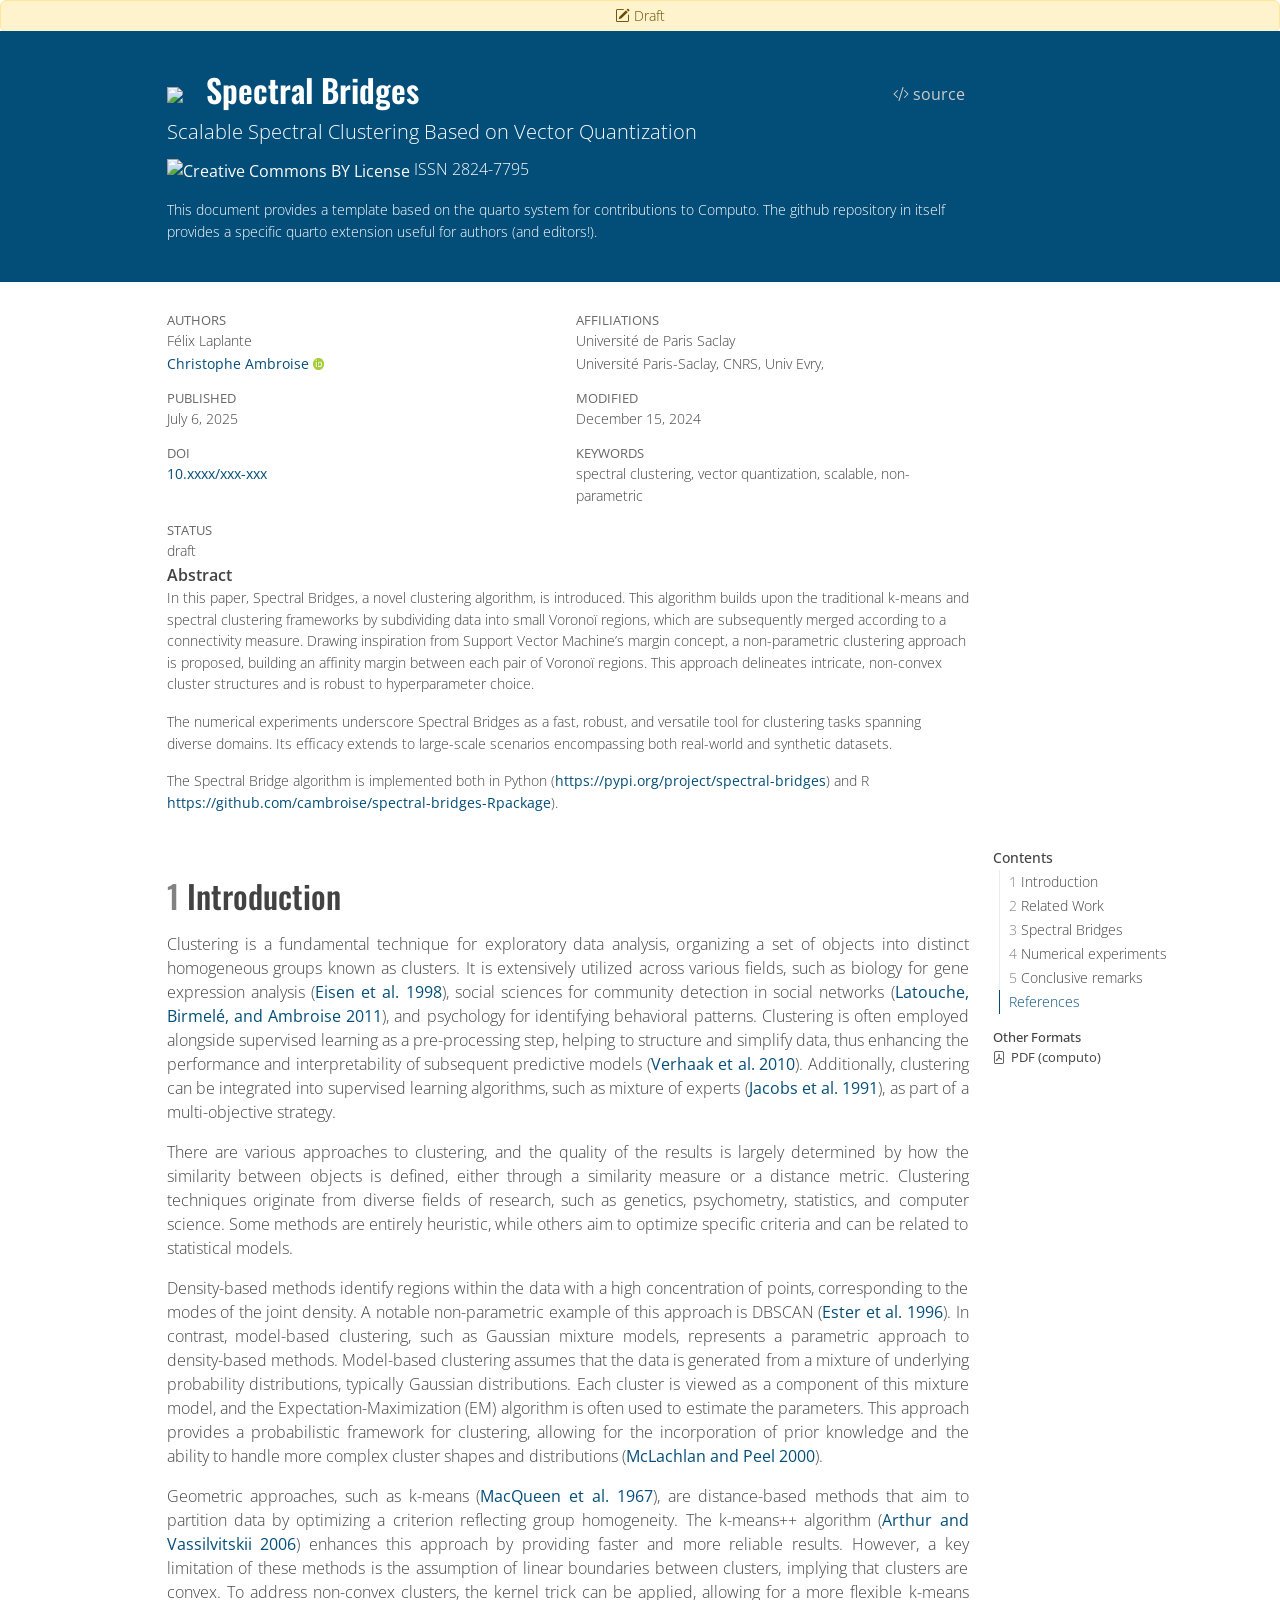
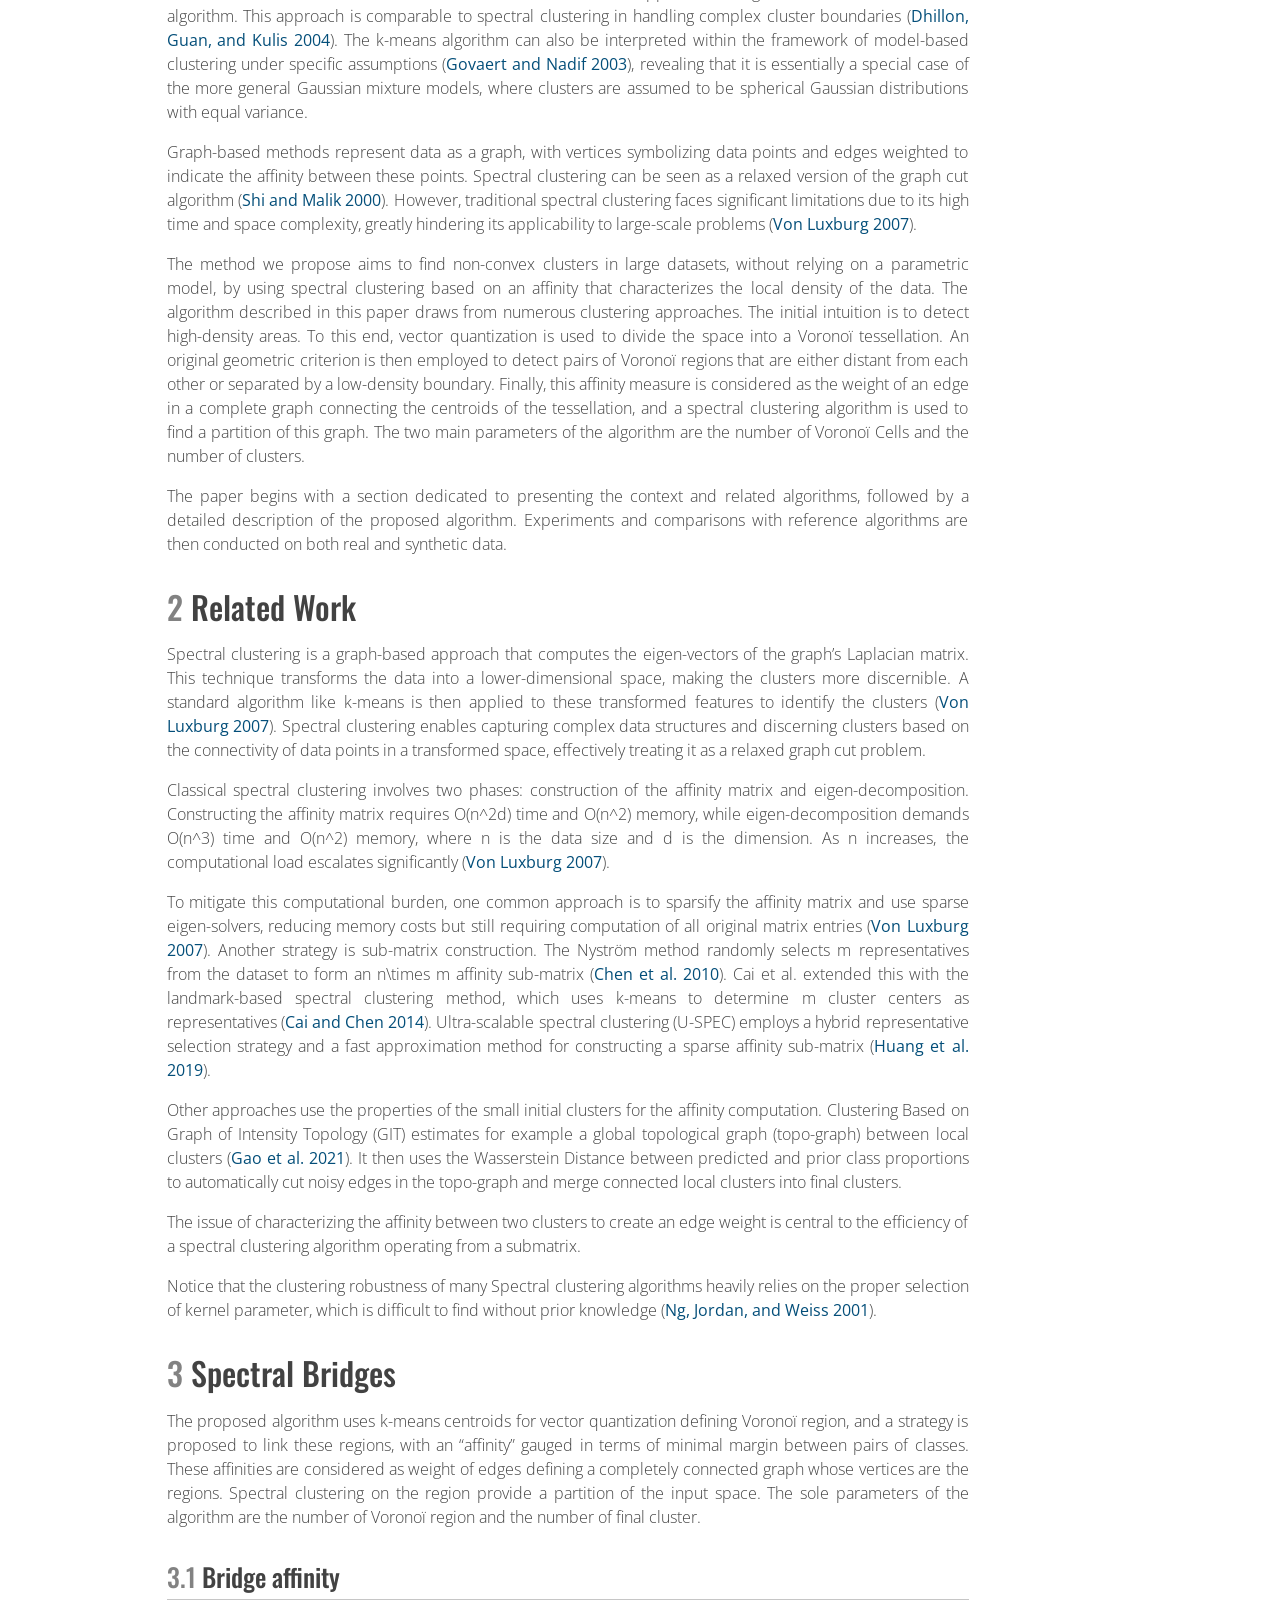
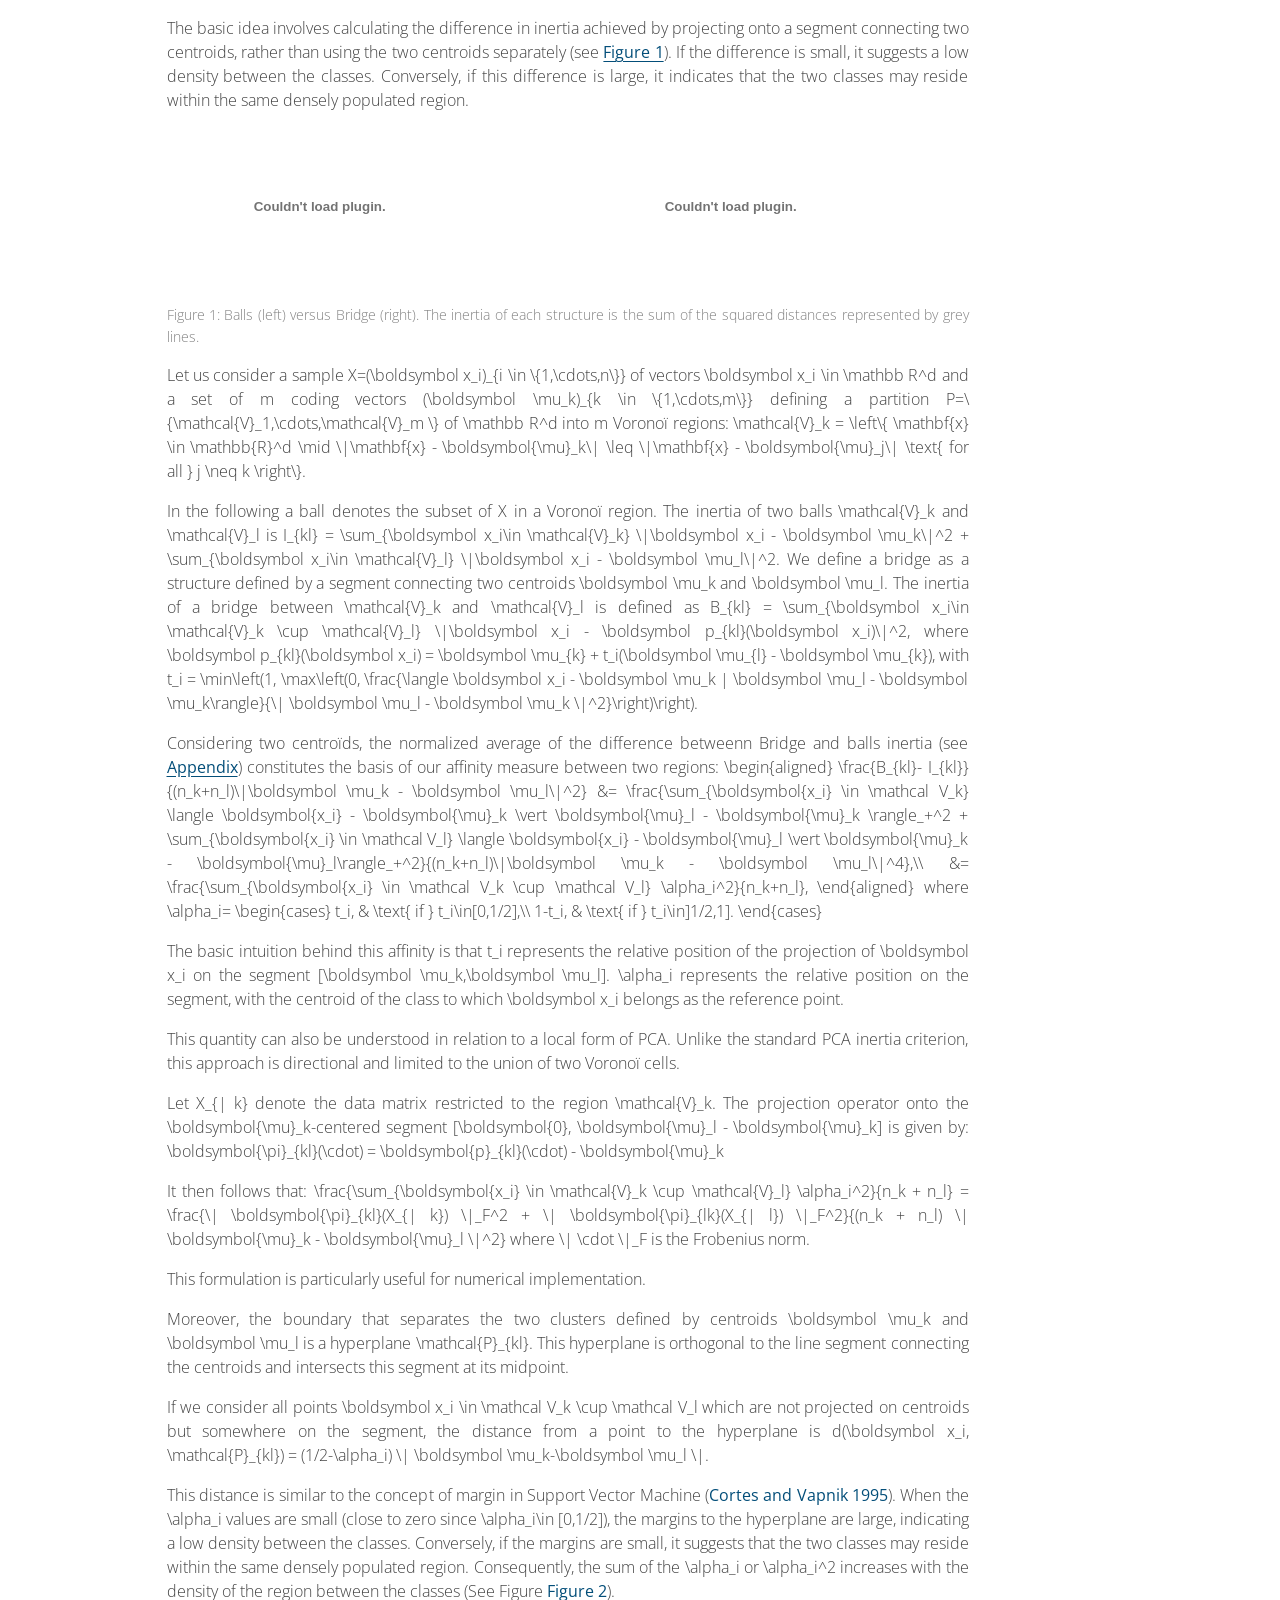
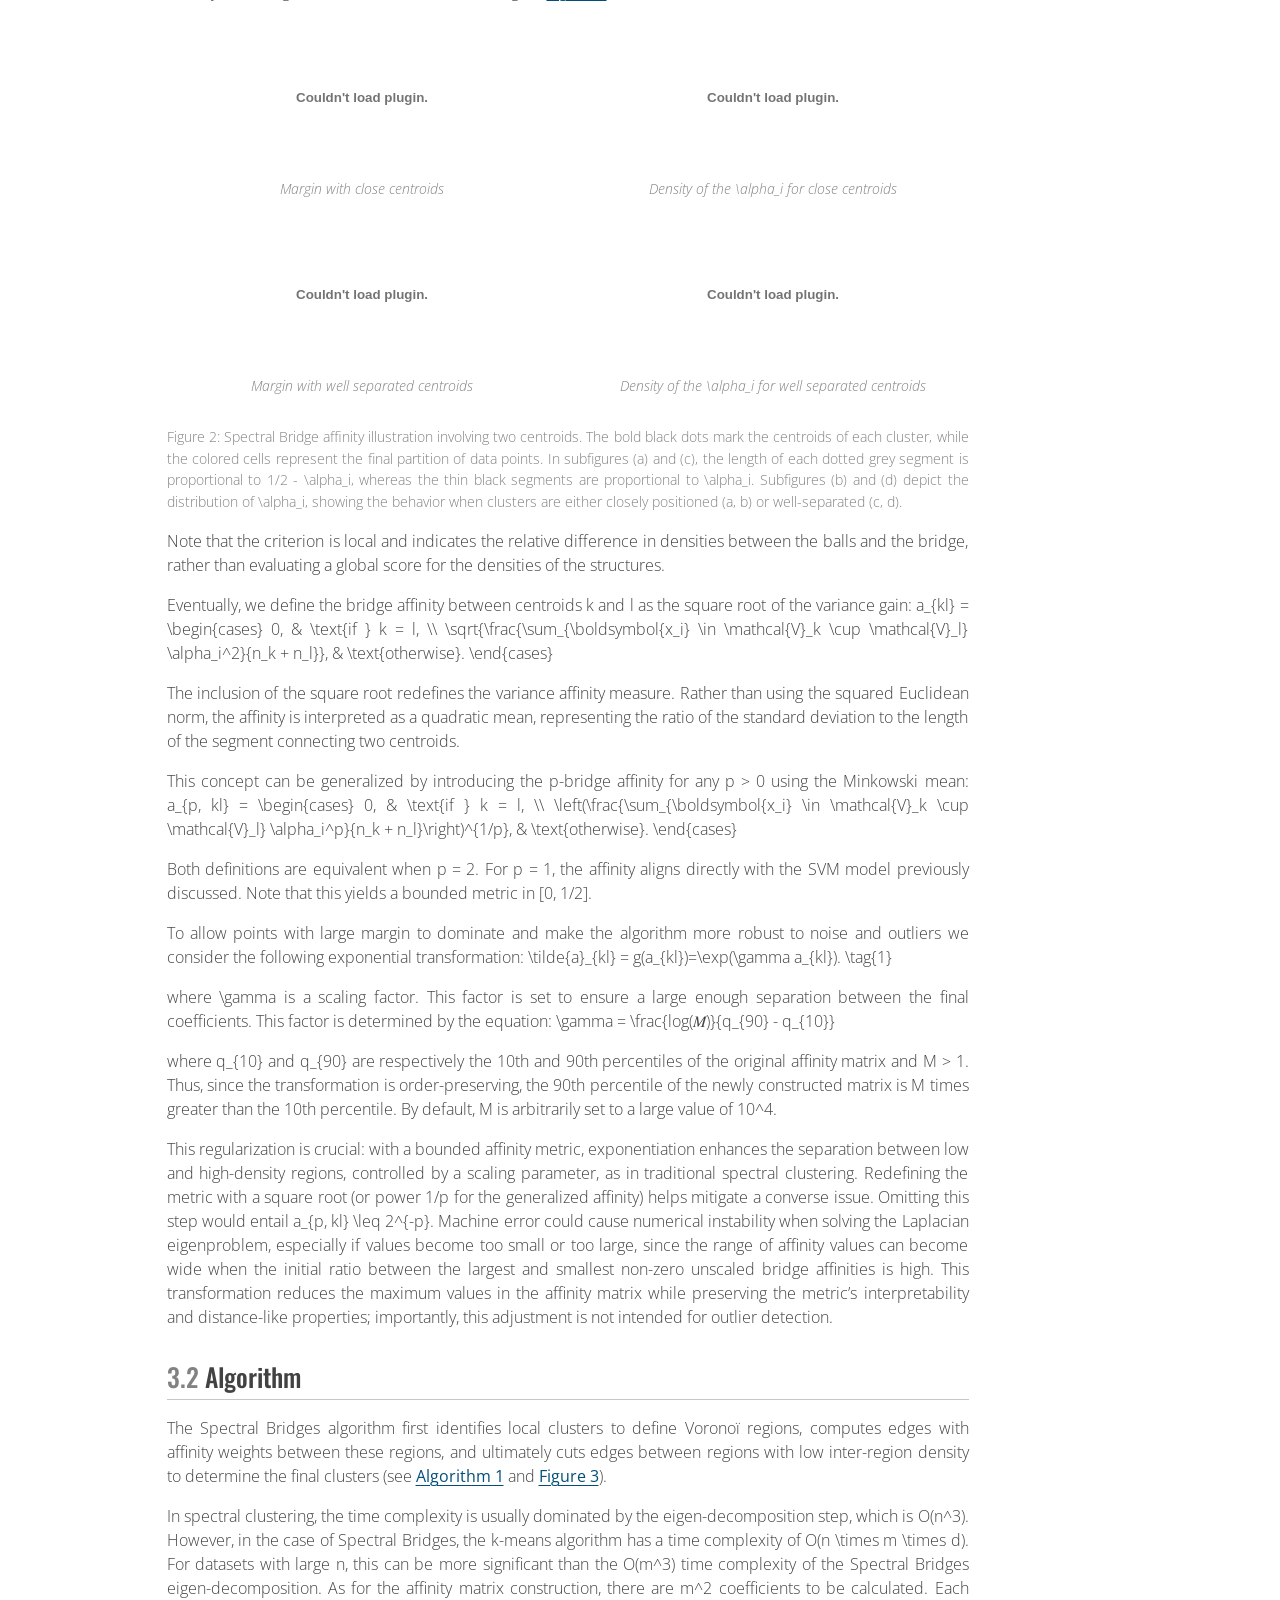
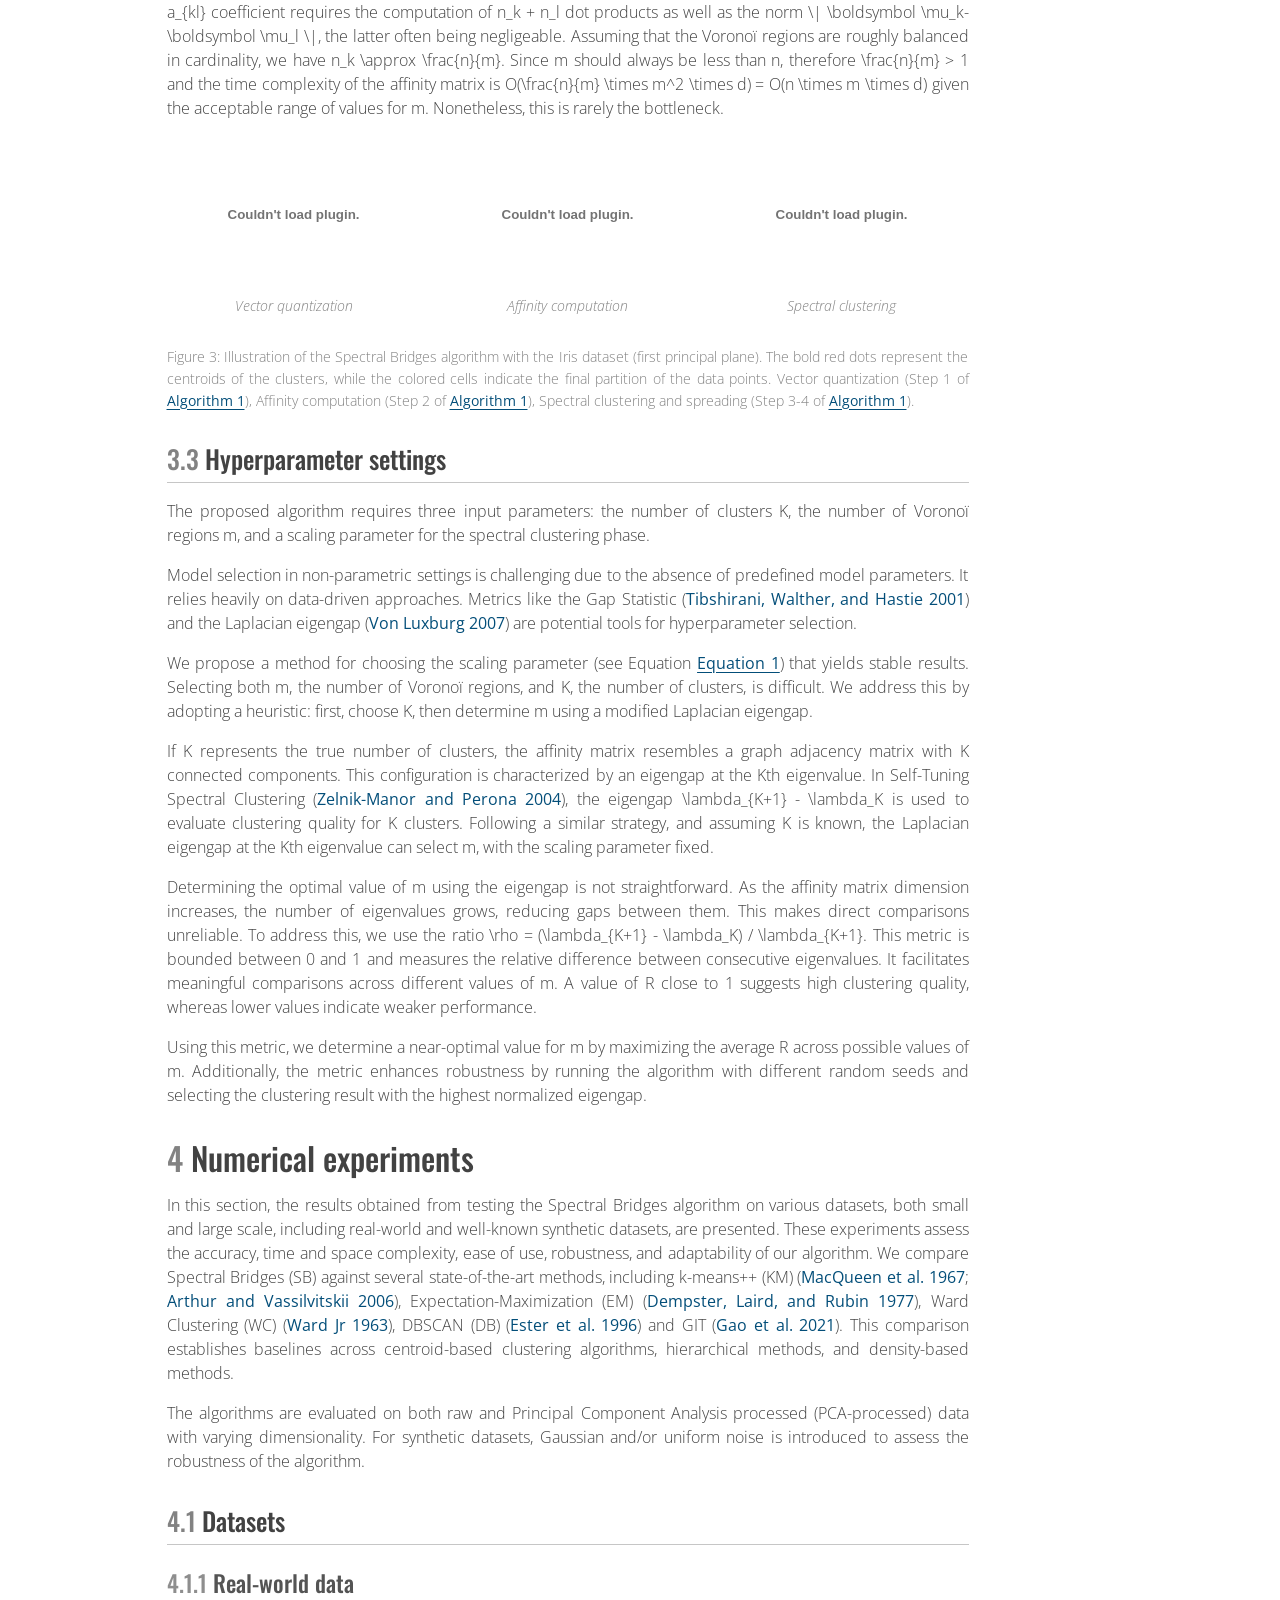
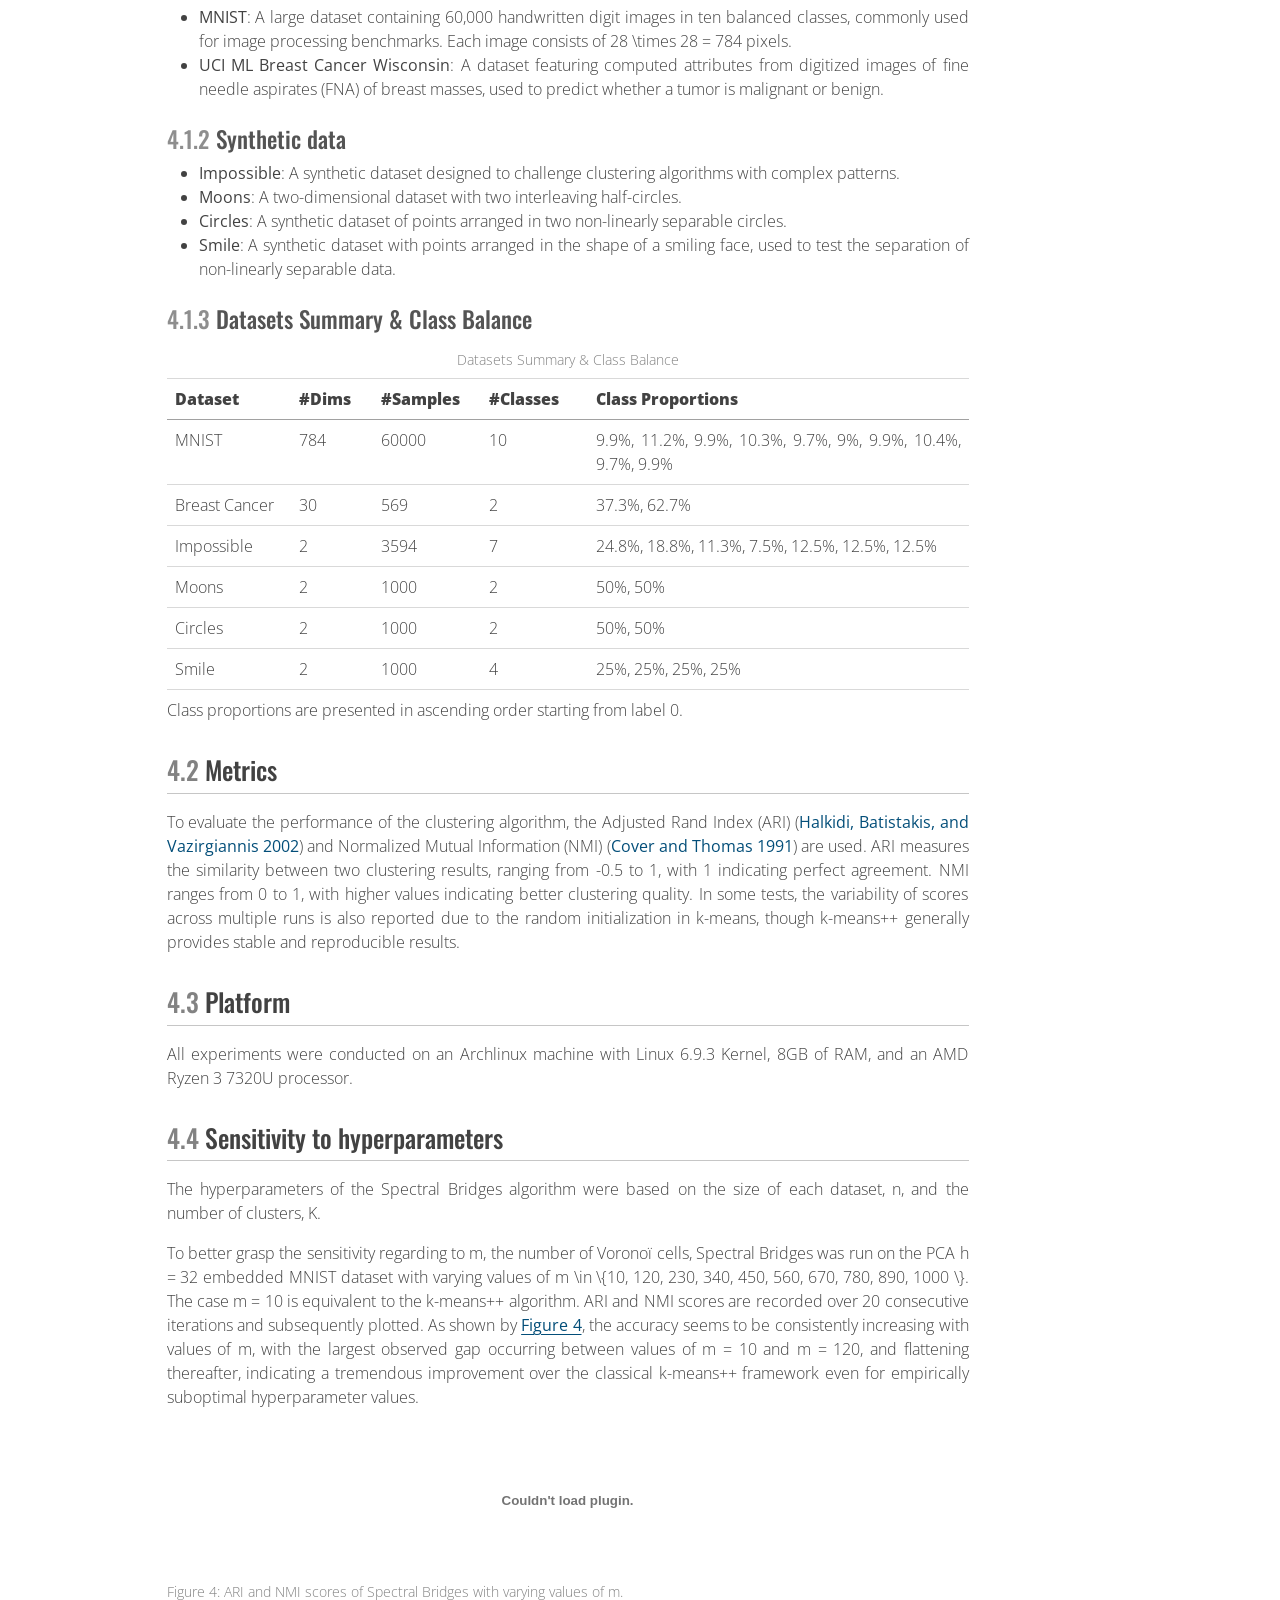
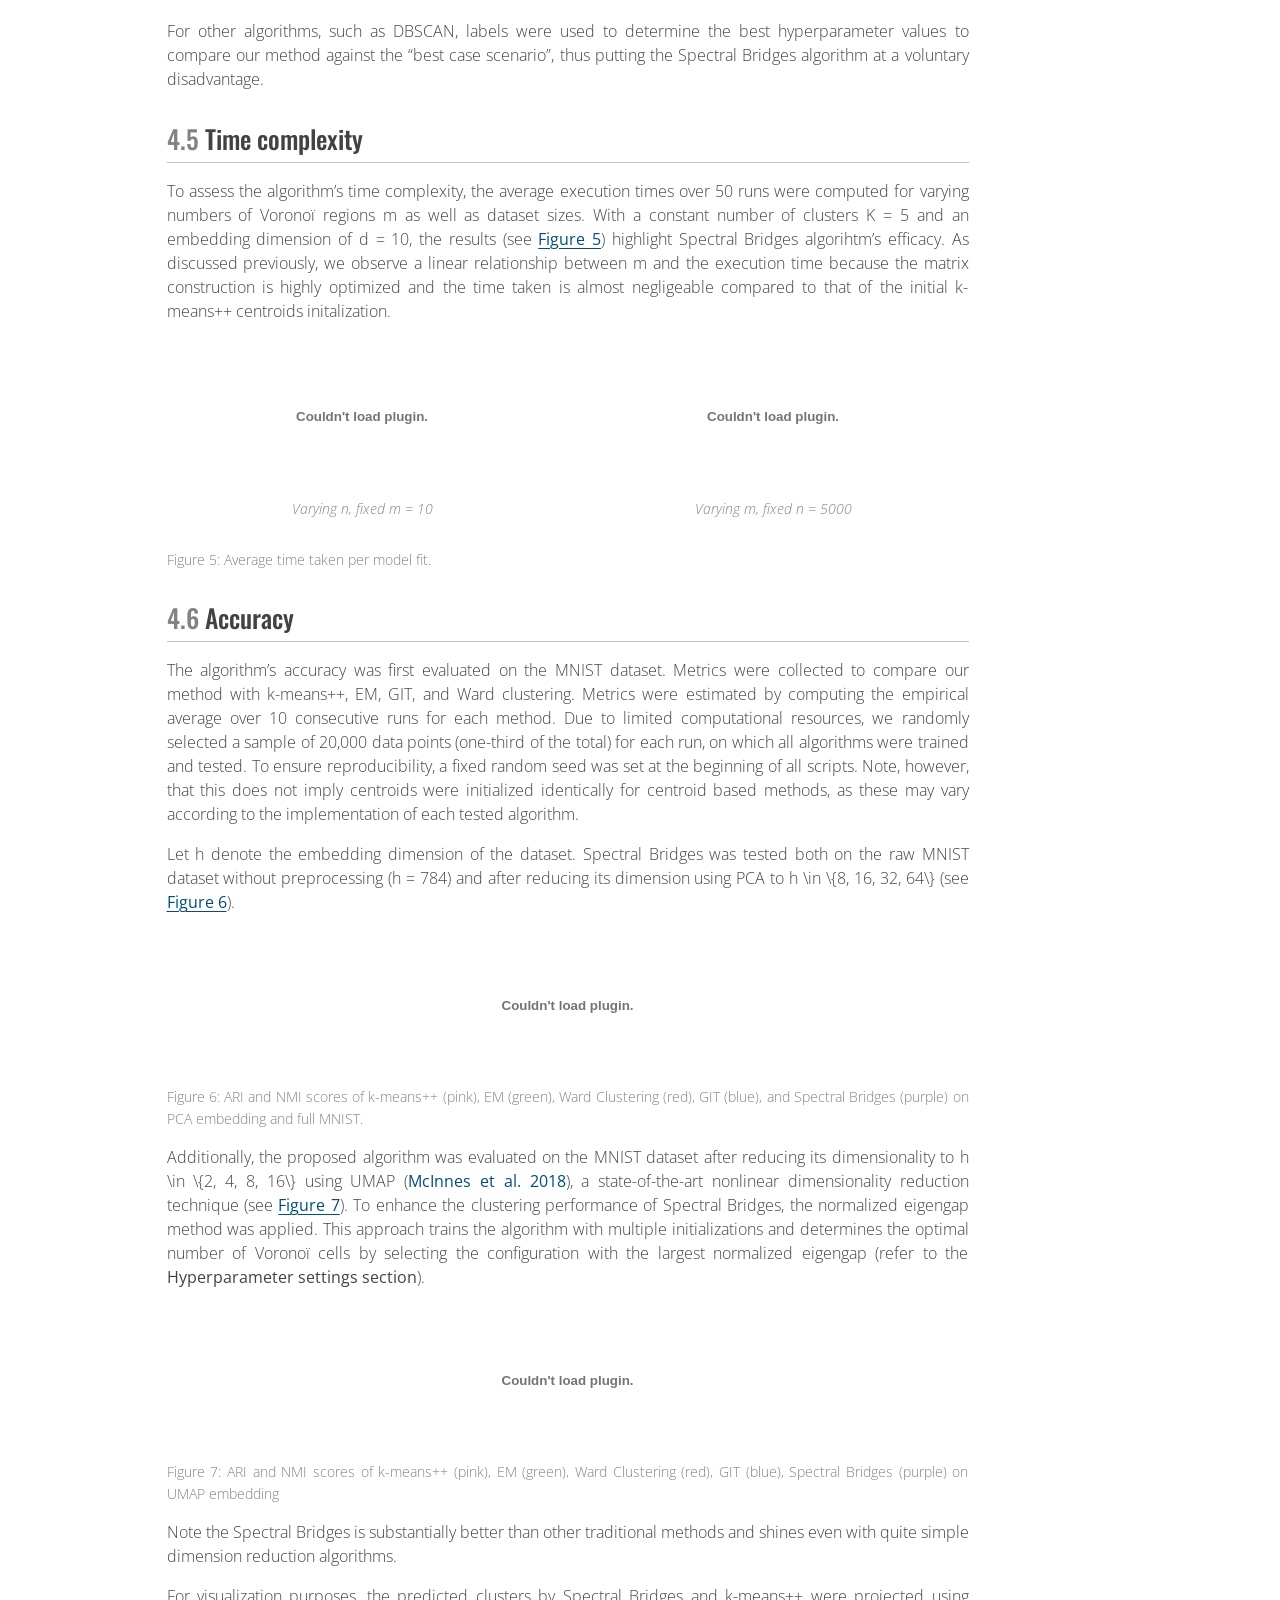
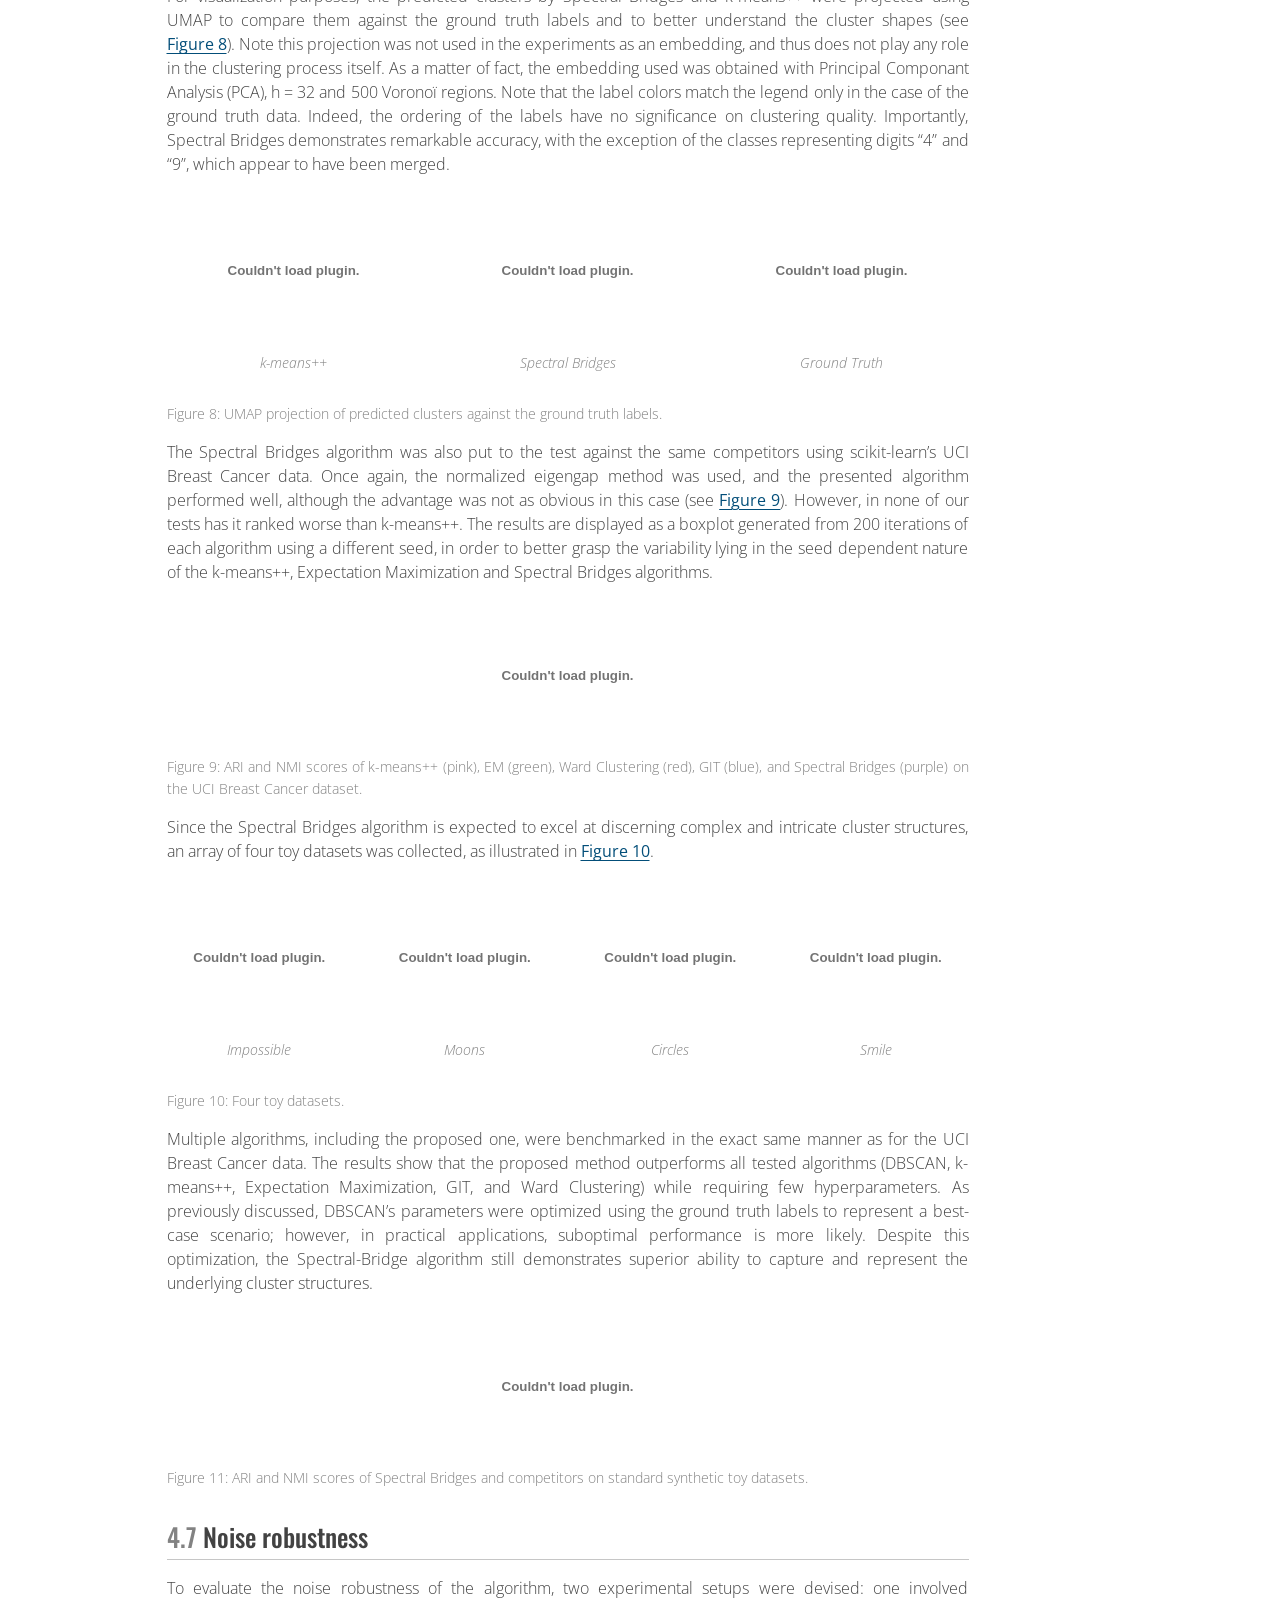
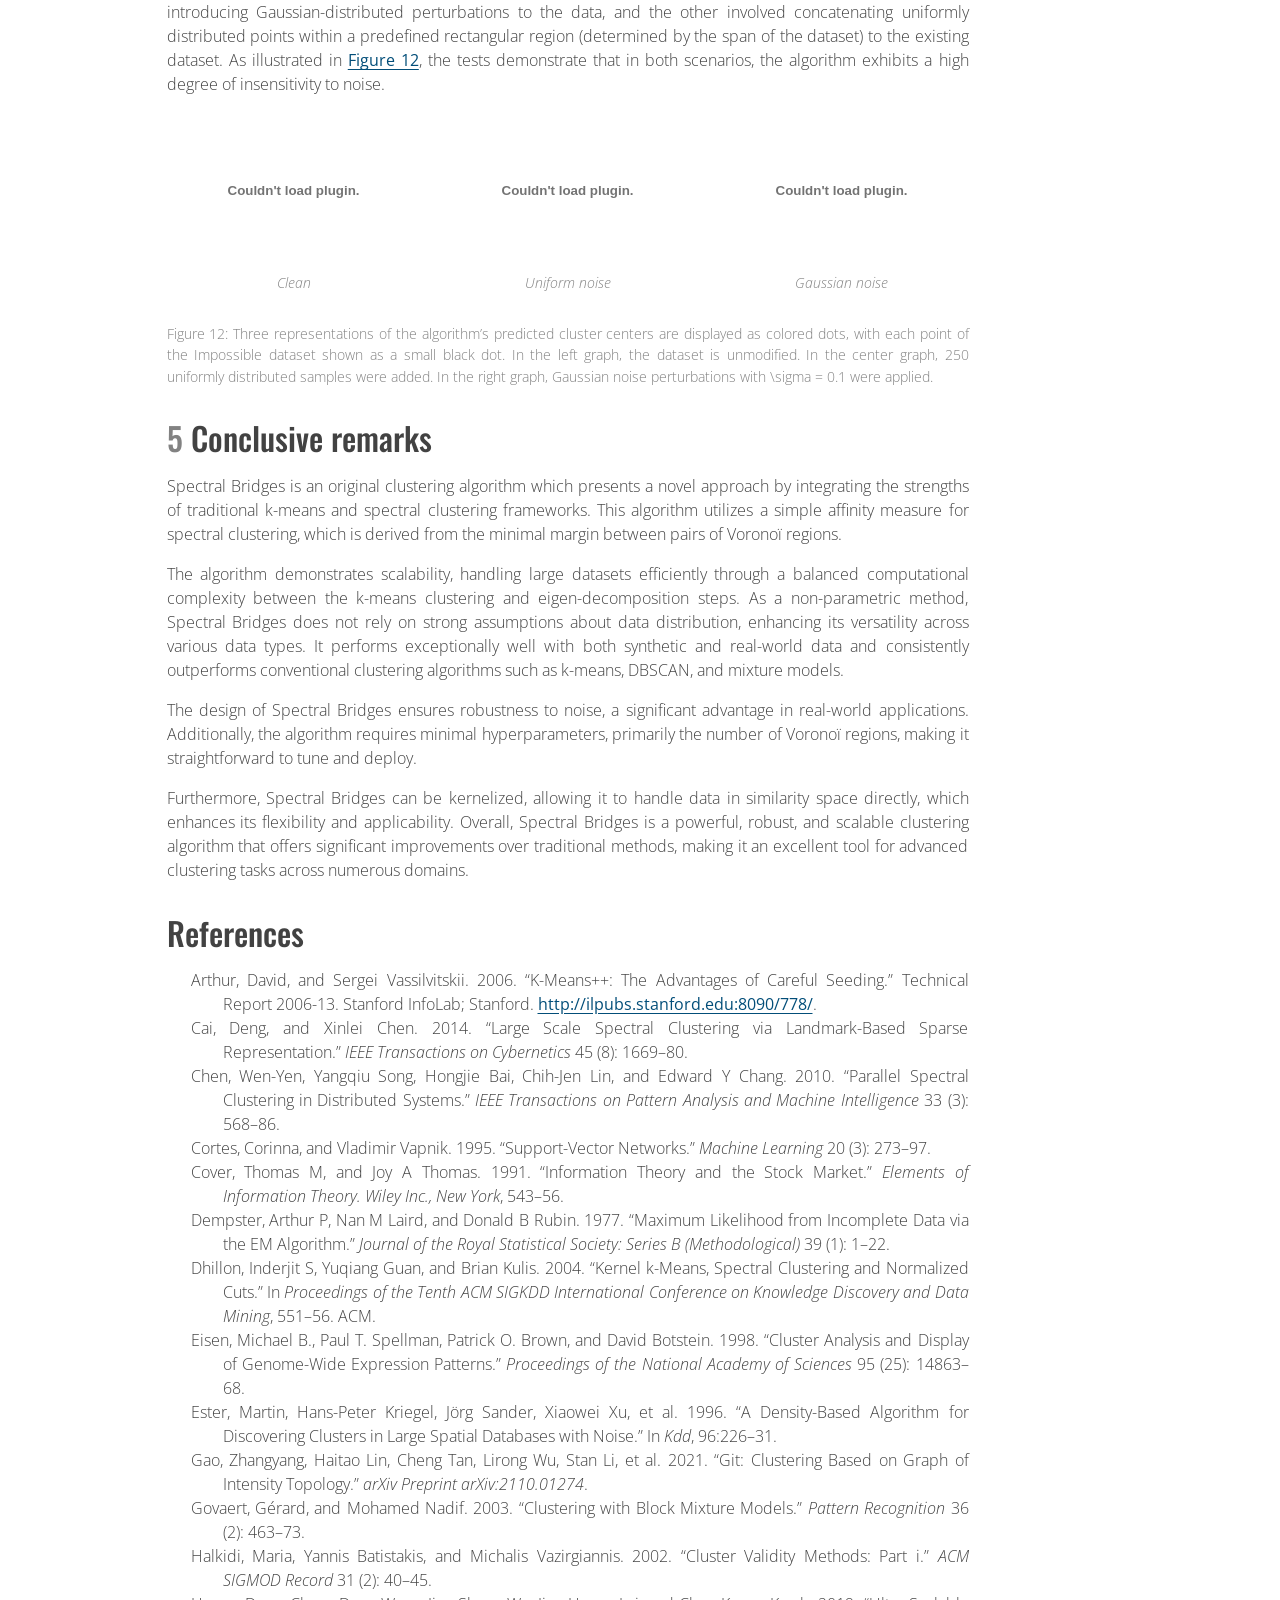
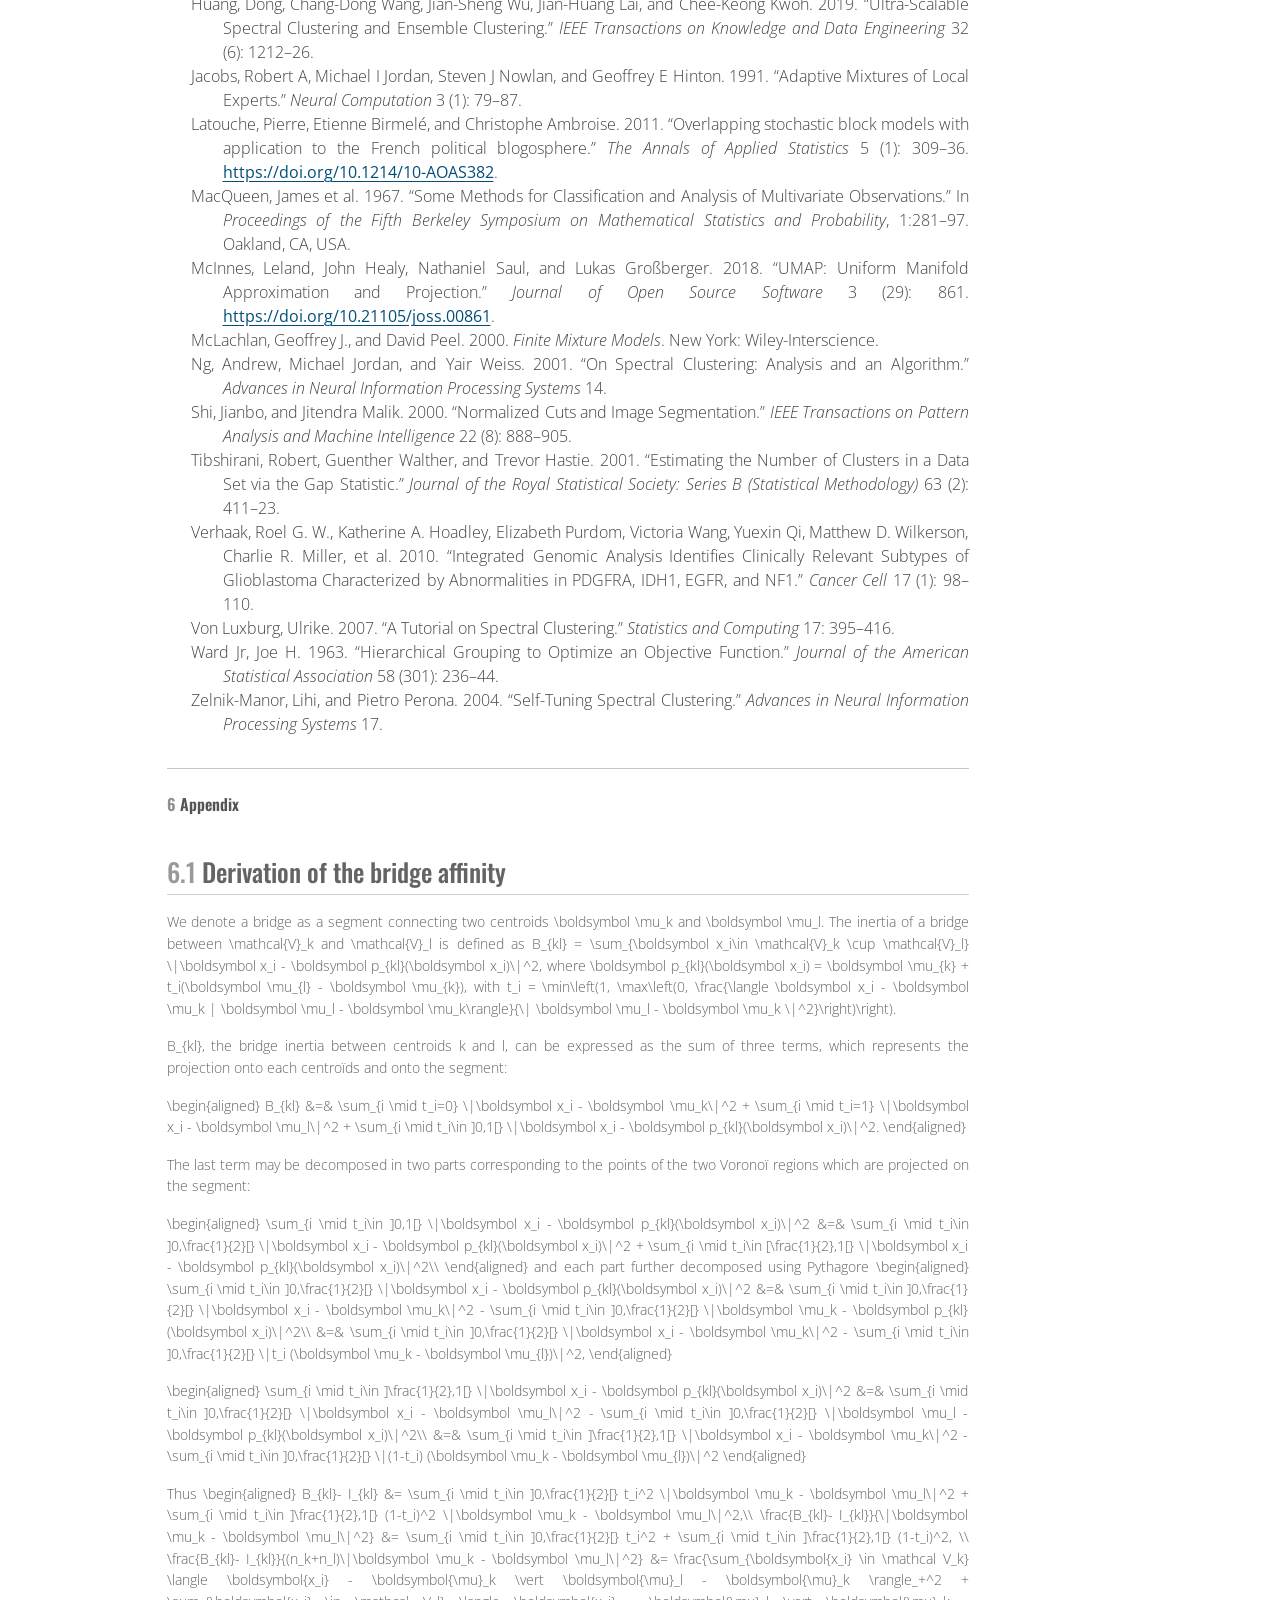
==== commit fd40be3f: "Built site for gh-pages" ====
--- a/index.html
+++ b/index.html
@@ -513,7 +513,7 @@
 <h2 data-number="3.2" class="anchored" data-anchor-id="algorithm"><span class="header-section-number">3.2</span> Algorithm</h2>
 <p>The Spectral Bridges algorithm first identifies local clusters to define Voronoï regions, computes edges with affinity weights between these regions, and ultimately cuts edges between regions with low inter-region density to determine the final clusters (see <a href="#alg-spectral-bridges" class="quarto-xref">Algorithm 1</a> and <a href="#fig-steps" class="quarto-xref">Figure&nbsp;3</a>).</p>
 <p>In spectral clustering, the time complexity is usually dominated by the eigen-decomposition step, which is <span class="math inline">O(n^3)</span>. However, in the case of Spectral Bridges, the k-means algorithm has a time complexity of <span class="math inline">O(n \times m \times d)</span>. For datasets with large <span class="math inline">n</span>, this can be more significant than the <span class="math inline">O(m^3)</span> time complexity of the Spectral Bridges eigen-decomposition. As for the affinity matrix construction, there are <span class="math inline">m^2</span> coefficients to be calculated. Each <span class="math inline">a_{kl}</span> coefficient requires the computation of <span class="math inline">n_k + n_l</span> dot products as well as the norm <span class="math inline">\| \boldsymbol \mu_k-\boldsymbol \mu_l \|</span>, the latter often being negligeable. Assuming that the Voronoï regions are roughly balanced in cardinality, we have <span class="math inline">n_k \approx \frac{n}{m}</span>. Since <span class="math inline">m</span> should always be less than <span class="math inline">n</span>, therefore <span class="math inline">\frac{n}{m} &gt; 1</span> and the time complexity of the affinity matrix is <span class="math inline">O(\frac{n}{m} \times m^2 \times d) = O(n \times m \times d)</span> given the acceptable range of values for <span class="math inline">m</span>. Nonetheless, this is rarely the bottleneck.</p>
-<div id="alg-spectral-bridges" class="pseudocode-container quarto-float" data-pseudocode-number="1" data-line-number-punc=":" data-no-end="false" data-caption-prefix="Algorithm" data-comment-delimiter="//" data-line-number="true" data-indent-size="1.2em">
+<div id="alg-spectral-bridges" class="pseudocode-container quarto-float" data-pseudocode-number="1" data-comment-delimiter="//" data-line-number-punc=":" data-line-number="true" data-no-end="false" data-indent-size="1.2em" data-caption-prefix="Algorithm">
 <div class="pseudocode">
 \begin{algorithm} \caption{Spectral Bridges} \begin{algorithmic} \Procedure{SpectralBridges}{$X, k, m$} \Comment{$X$: input dataset, $k$: number of clusters, $m$: number of Voronoï regions} \State \textbf{Step 1: Vector Quantization} \State $\text{centroids}, \text{voronoiRegions} \gets$ \Call{KMeans}{$X, m$} \Comment{Initial centroids and Voronoi regions using k-means++} \State \textbf{Step 2: Affinity Computation} \State $A = \{g(a_{kl})\}_{kl} \gets$ \Call{Affinity}{$X, \text{centroids}, \text{voronoiRegions}$} \Comment{Compute affinity matrix $A$} \State \textbf{Step 3: Spectral Clustering} \Comment{Assign each region to a cluster} \State $\text{labels} \gets$ \Call{SpectralClustering}{$A, k$} \State \textbf{Step 4: Propagate} \Comment{Assign each data point to the cluster of its region} \State $\text{clusters} \gets$ \Call{Propagate}{$X, \text{labels}, \text{voronoiRegions}$} \State \Return $\text{clusters}$ \Comment{Return cluster labels for data points in $X$} \EndProcedure \end{algorithmic} \end{algorithm}
 </div>
@@ -723,7 +723,7 @@
 </figcaption>
 </figure>
 </div>
-<p>Additionally, the proposed algorithm was evaluated on the MNIST dataset after reducing its dimensionality to <span class="math inline">h \in {2, 4, 8, 16}</span> using UMAP <span class="citation" data-cites="McInnes2018">(<a href="#ref-McInnes2018" role="doc-biblioref">McInnes et al. 2018</a>)</span>, a state-of-the-art nonlinear dimensionality reduction technique (see <a href="#fig-mnist-umap-scores" class="quarto-xref">Figure&nbsp;7</a>). To enhance the clustering performance of Spectral Bridges, the normalized eigengap method was applied. This approach trains the algorithm with multiple initializations and determines the optimal number of Voronoï cells by selecting the configuration with the largest normalized eigengap (refer to the <strong>Hyperparameter settings section</strong>).</p>
+<p>Additionally, the proposed algorithm was evaluated on the MNIST dataset after reducing its dimensionality to <span class="math inline">h \in \{2, 4, 8, 16\}</span> using UMAP <span class="citation" data-cites="McInnes2018">(<a href="#ref-McInnes2018" role="doc-biblioref">McInnes et al. 2018</a>)</span>, a state-of-the-art nonlinear dimensionality reduction technique (see <a href="#fig-mnist-umap-scores" class="quarto-xref">Figure&nbsp;7</a>). To enhance the clustering performance of Spectral Bridges, the normalized eigengap method was applied. This approach trains the algorithm with multiple initializations and determines the optimal number of Voronoï cells by selecting the configuration with the largest normalized eigengap (refer to the <strong>Hyperparameter settings section</strong>).</p>
 <div id="fig-mnist-umap-scores" class="quarto-float quarto-figure quarto-figure-center anchored">
 <figure class="quarto-float quarto-float-fig figure">
 <div aria-describedby="fig-mnist-umap-scores-caption-0ceaefa1-69ba-4598-a22c-09a6ac19f8ca">
@@ -1993,7 +1993,7 @@
 <span id="cb3-387"><a href="#cb3-387" aria-hidden="true" tabindex="-1"></a><span class="al">![ARI and NMI scores of k-means++ (pink), EM (green), Ward Clustering (red), GIT (blue), and Spectral Bridges (purple) on PCA embedding and full MNIST.](figures/mnist_pca_summary.pdf)</span>{#fig-mnist-pca-scores}</span>
 <span id="cb3-388"><a href="#cb3-388" aria-hidden="true" tabindex="-1"></a></span>
 <span id="cb3-389"><a href="#cb3-389" aria-hidden="true" tabindex="-1"></a></span>
-<span id="cb3-390"><a href="#cb3-390" aria-hidden="true" tabindex="-1"></a>Additionally, the proposed algorithm was evaluated on the MNIST dataset after reducing its dimensionality to $h \in {2, 4, 8, 16}$ using UMAP <span class="co">[</span><span class="ot">@McInnes2018</span><span class="co">]</span>, a state-of-the-art nonlinear dimensionality reduction technique (see @fig-mnist-umap-scores). To enhance the clustering performance of Spectral Bridges, the normalized eigengap method was applied. This approach trains the algorithm with multiple initializations and determines the optimal number of Voronoï cells by selecting the configuration with the largest normalized eigengap (refer to the **Hyperparameter settings section**).</span>
+<span id="cb3-390"><a href="#cb3-390" aria-hidden="true" tabindex="-1"></a>Additionally, the proposed algorithm was evaluated on the MNIST dataset after reducing its dimensionality to $h \in <span class="sc">\{</span>2, 4, 8, 16<span class="sc">\}</span>$ using UMAP <span class="co">[</span><span class="ot">@McInnes2018</span><span class="co">]</span>, a state-of-the-art nonlinear dimensionality reduction technique (see @fig-mnist-umap-scores). To enhance the clustering performance of Spectral Bridges, the normalized eigengap method was applied. This approach trains the algorithm with multiple initializations and determines the optimal number of Voronoï cells by selecting the configuration with the largest normalized eigengap (refer to the **Hyperparameter settings section**).</span>
 <span id="cb3-391"><a href="#cb3-391" aria-hidden="true" tabindex="-1"></a></span>
 <span id="cb3-392"><a href="#cb3-392" aria-hidden="true" tabindex="-1"></a><span class="al">![ARI and NMI scores of k-means++ (pink), EM (green), Ward Clustering (red), GIT (blue), Spectral Bridges (purple) on UMAP embedding](figures/mnist_umap_summary.pdf)</span>{#fig-mnist-umap-scores}</span>
 <span id="cb3-393"><a href="#cb3-393" aria-hidden="true" tabindex="-1"></a></span>
